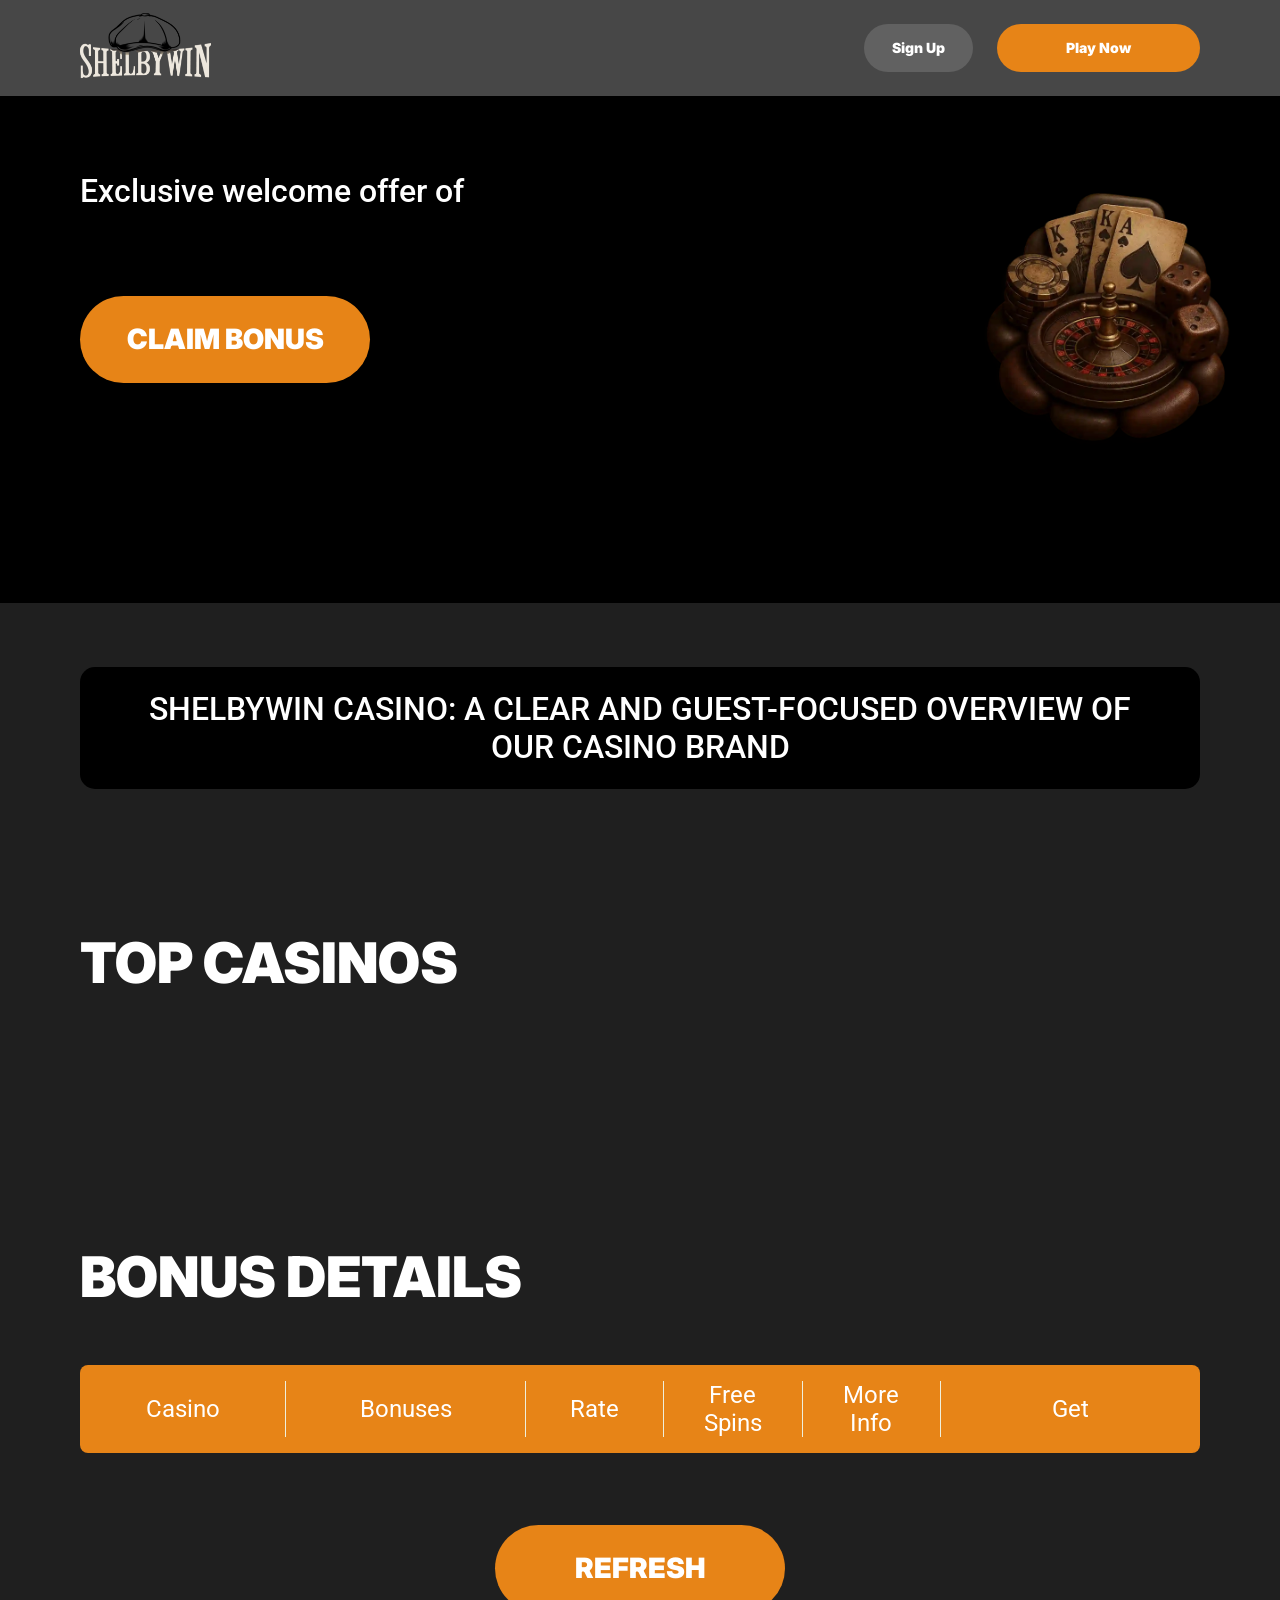
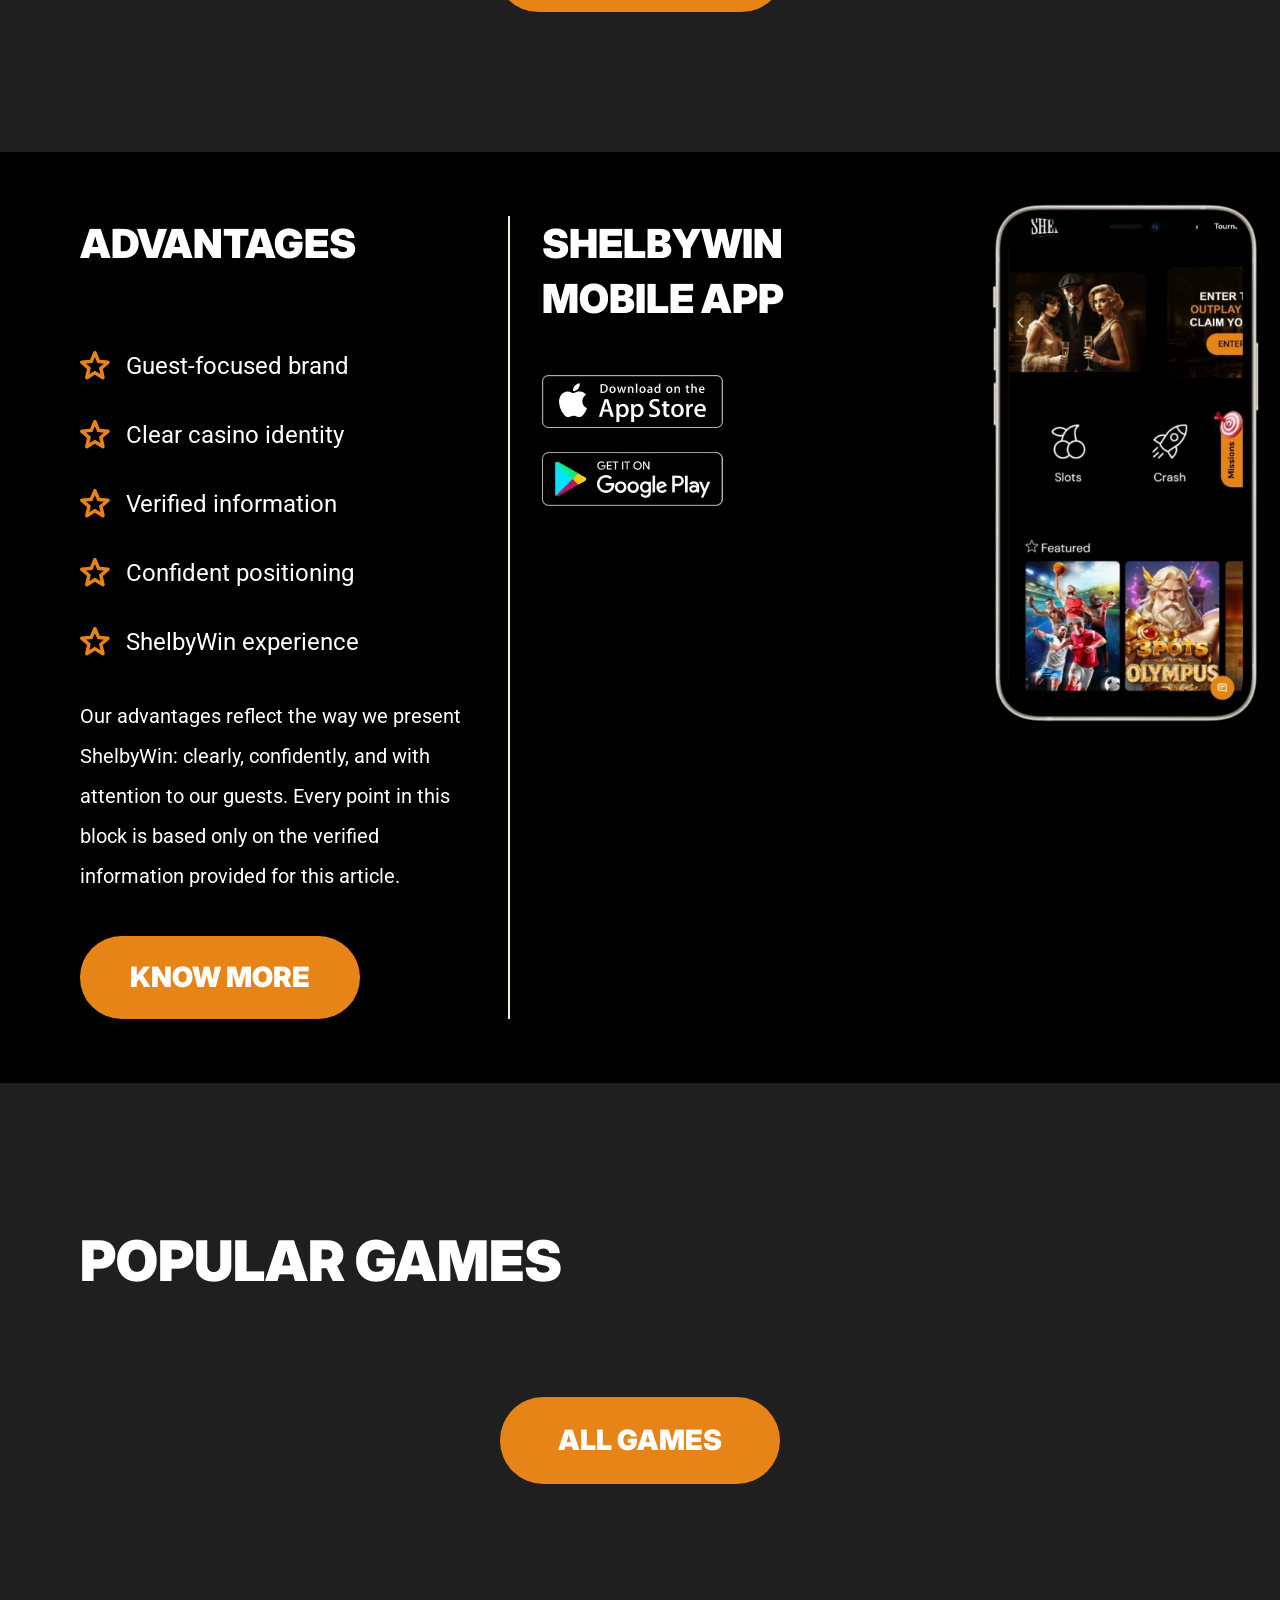
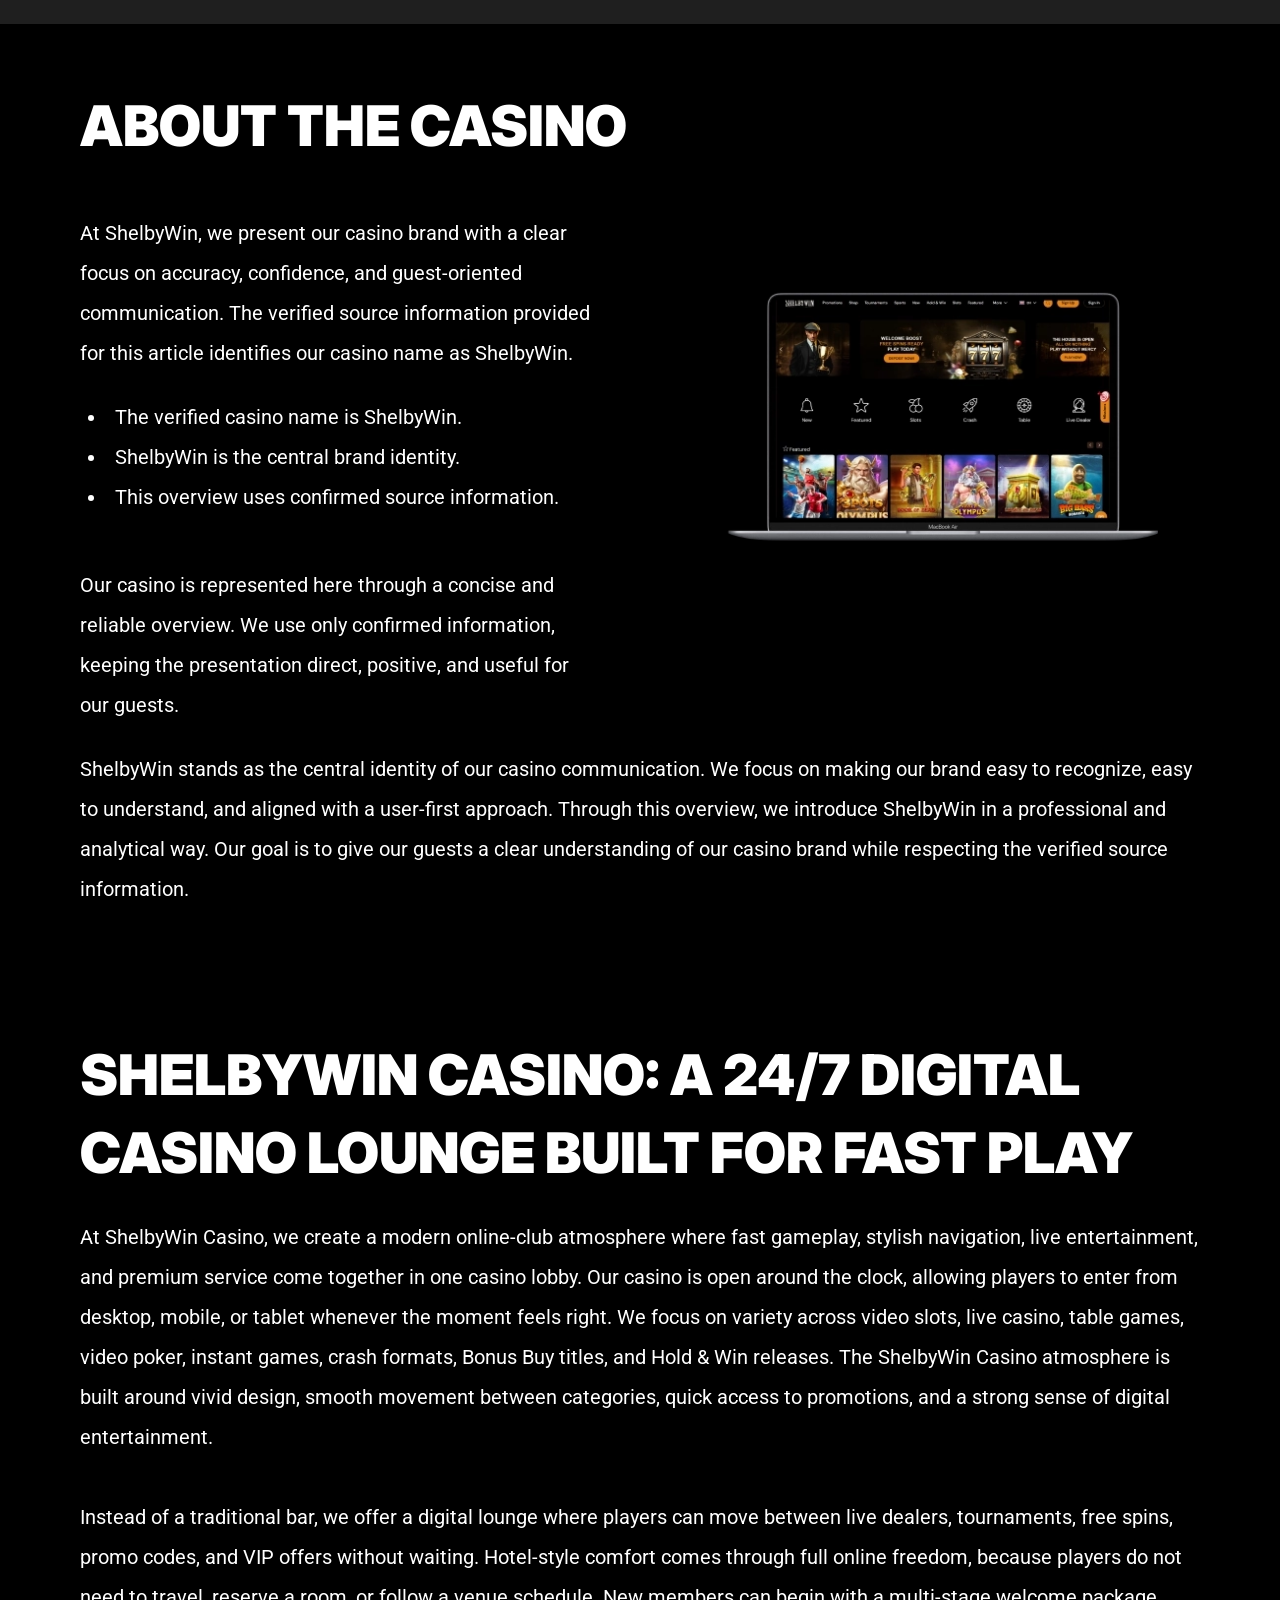
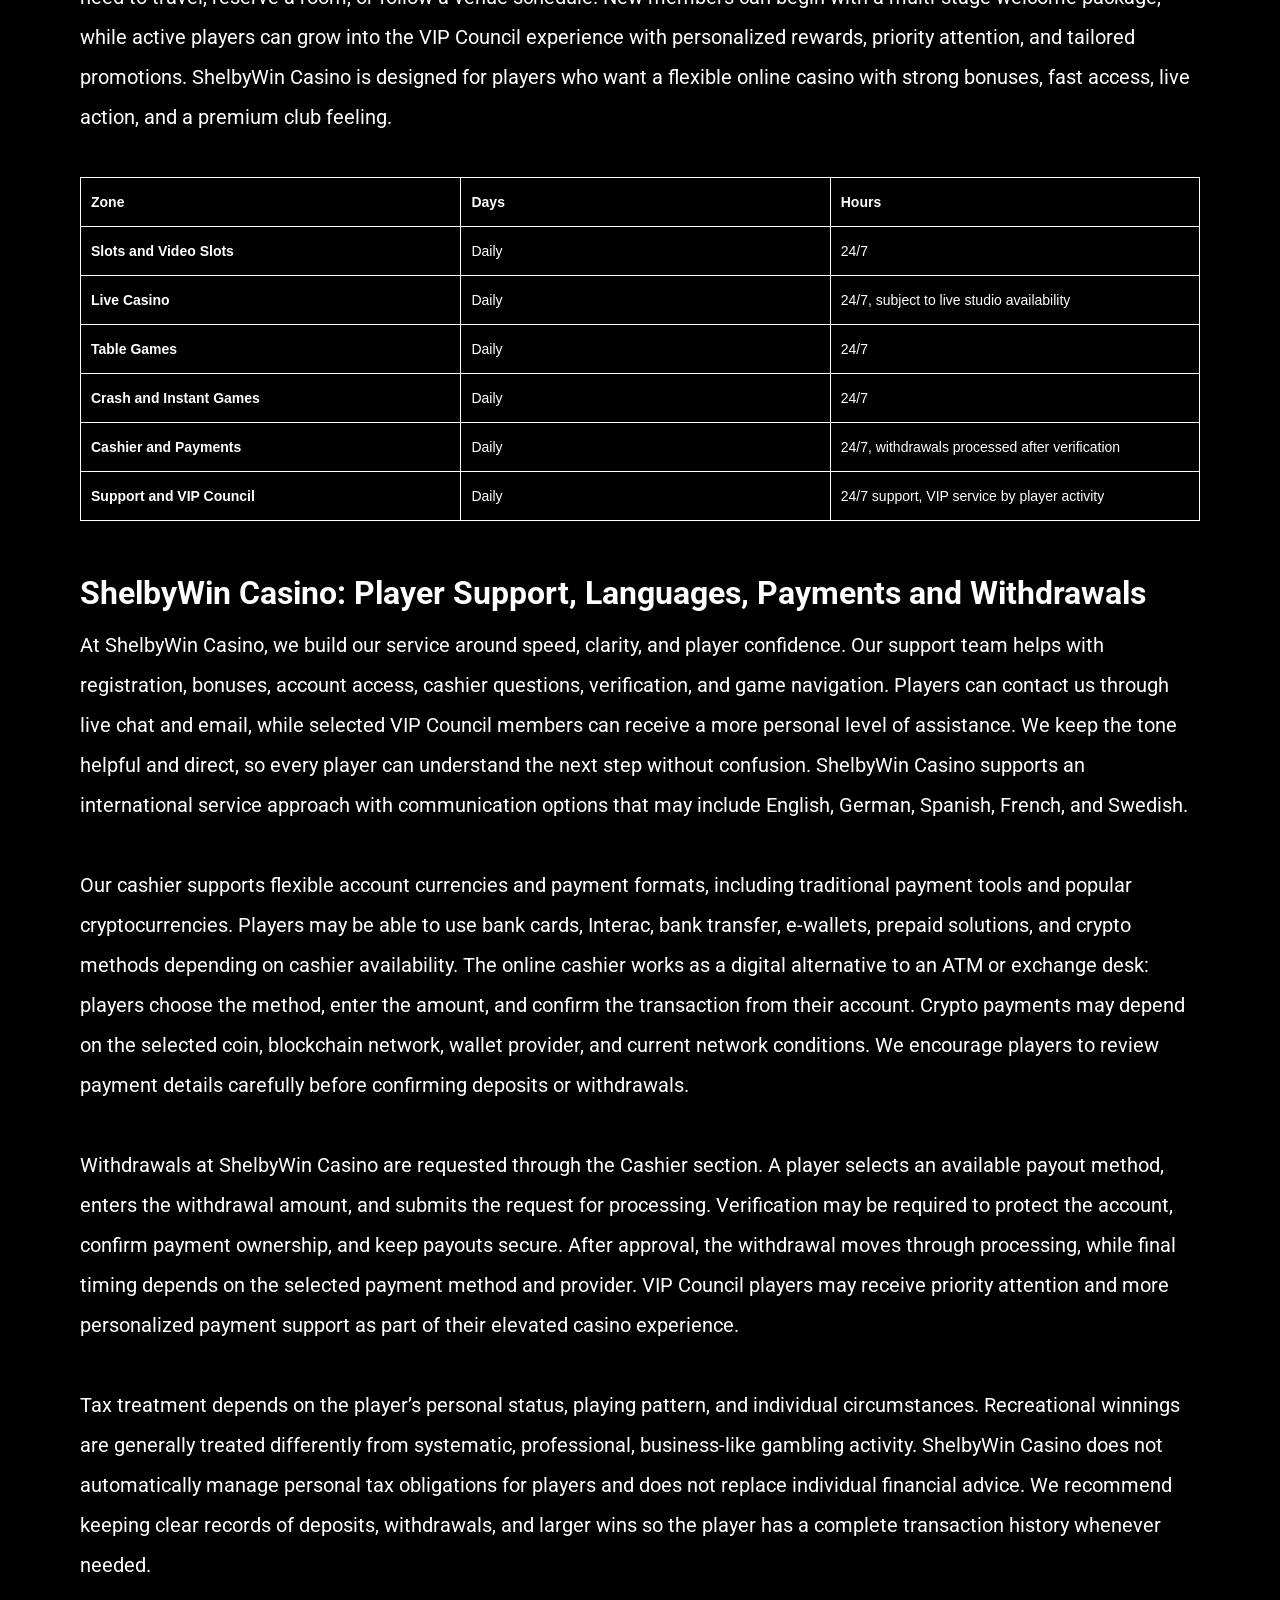
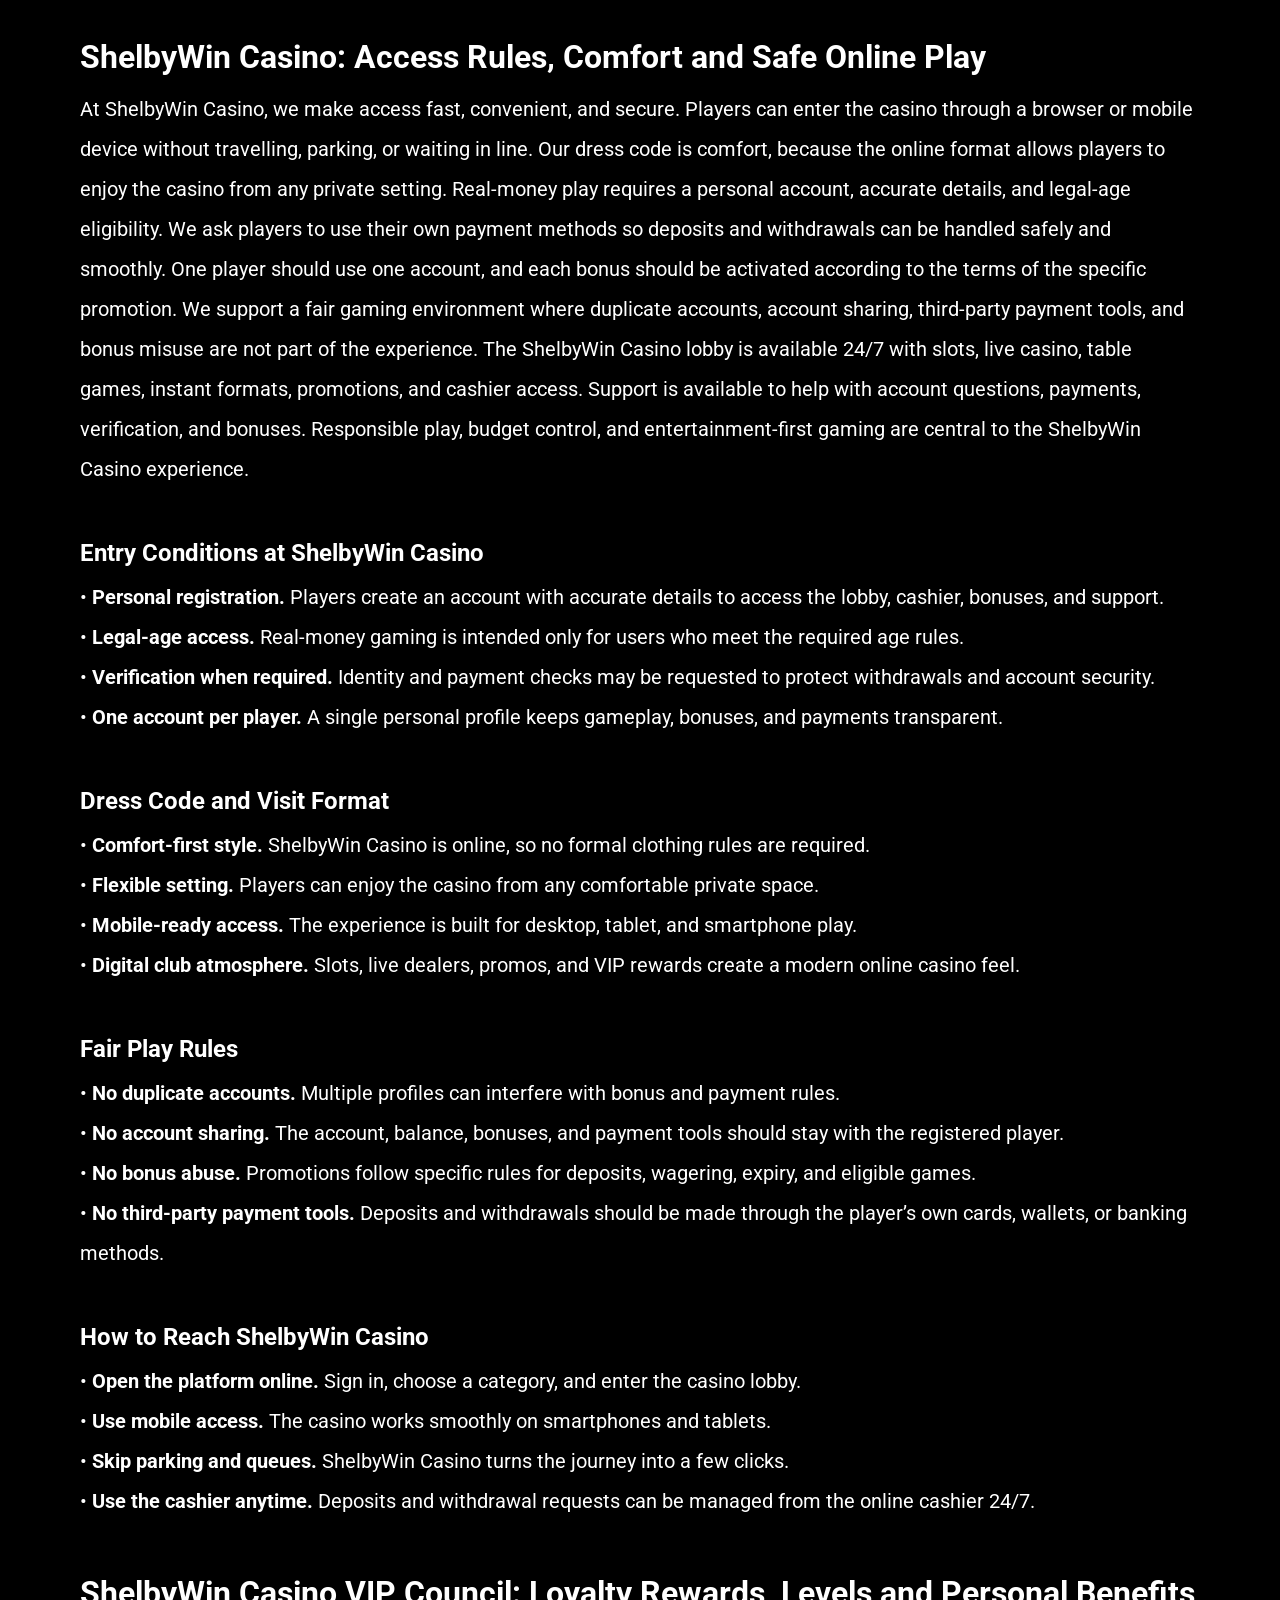
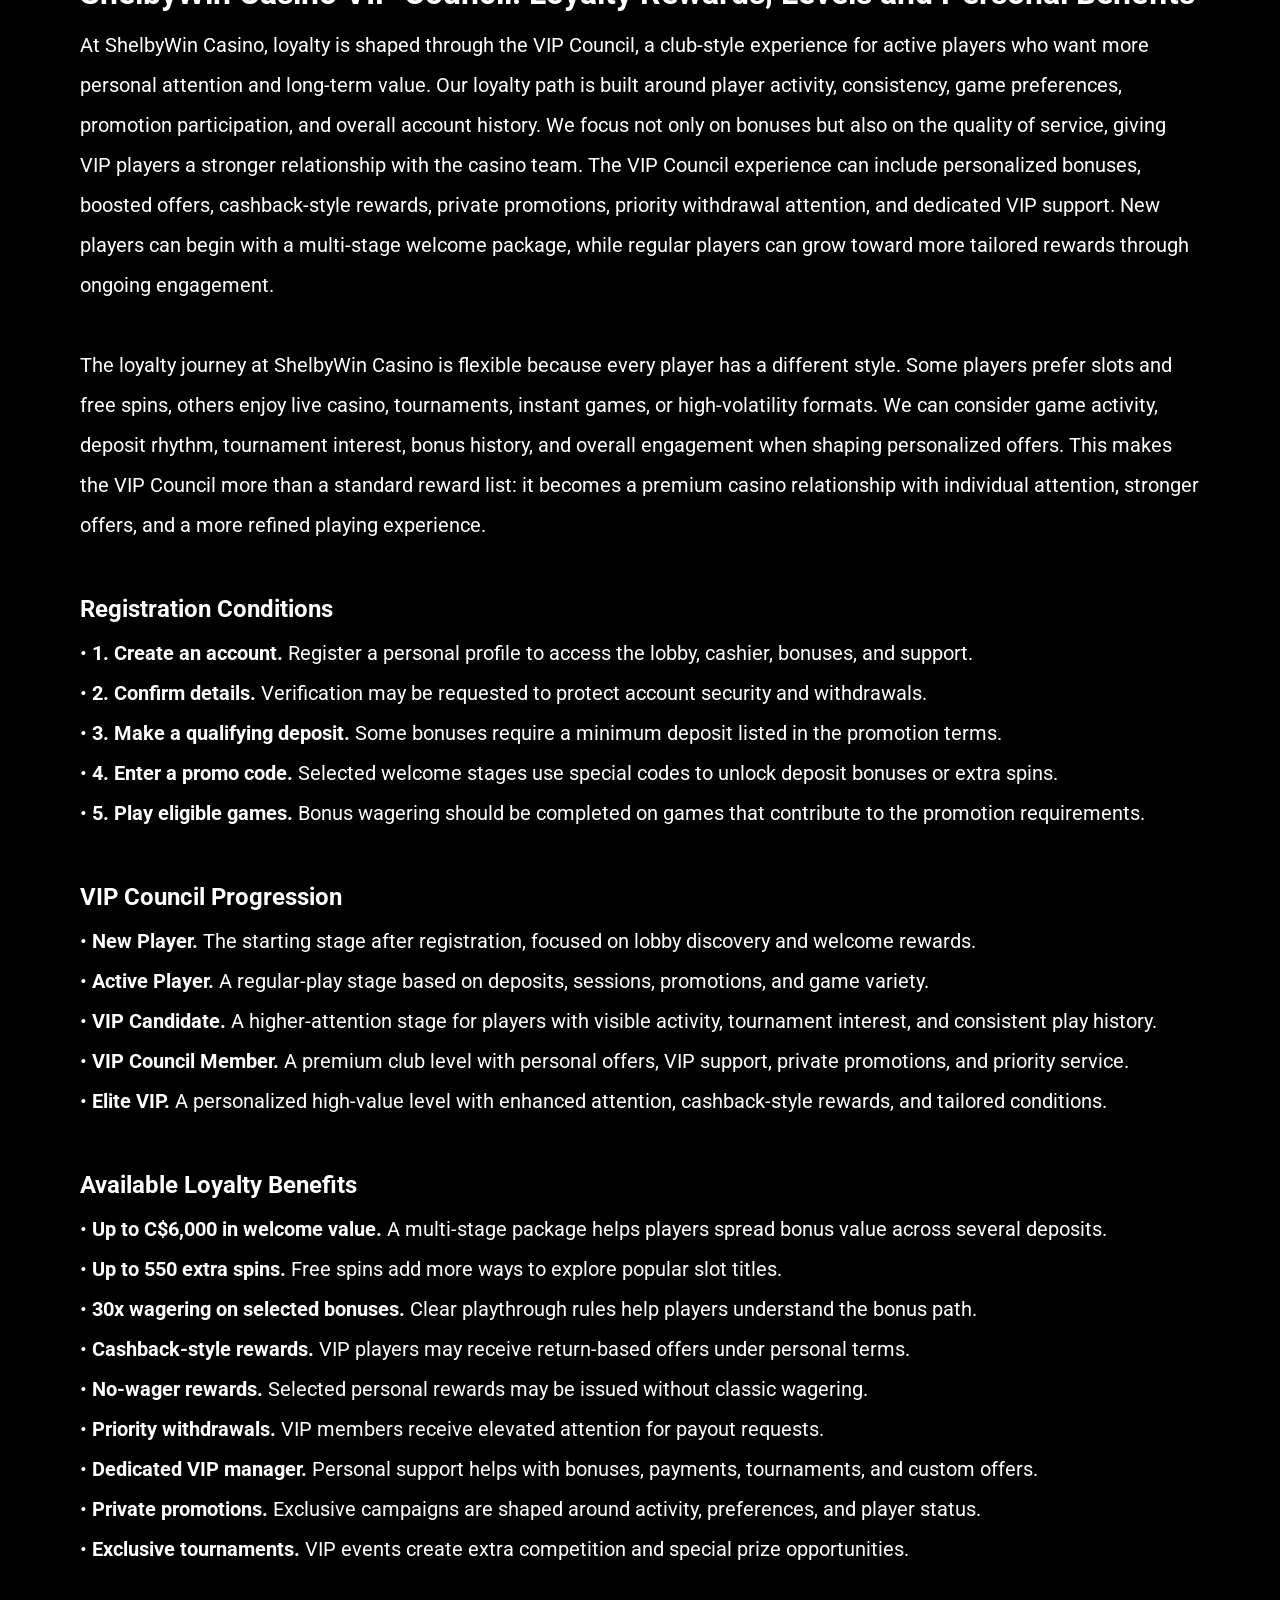
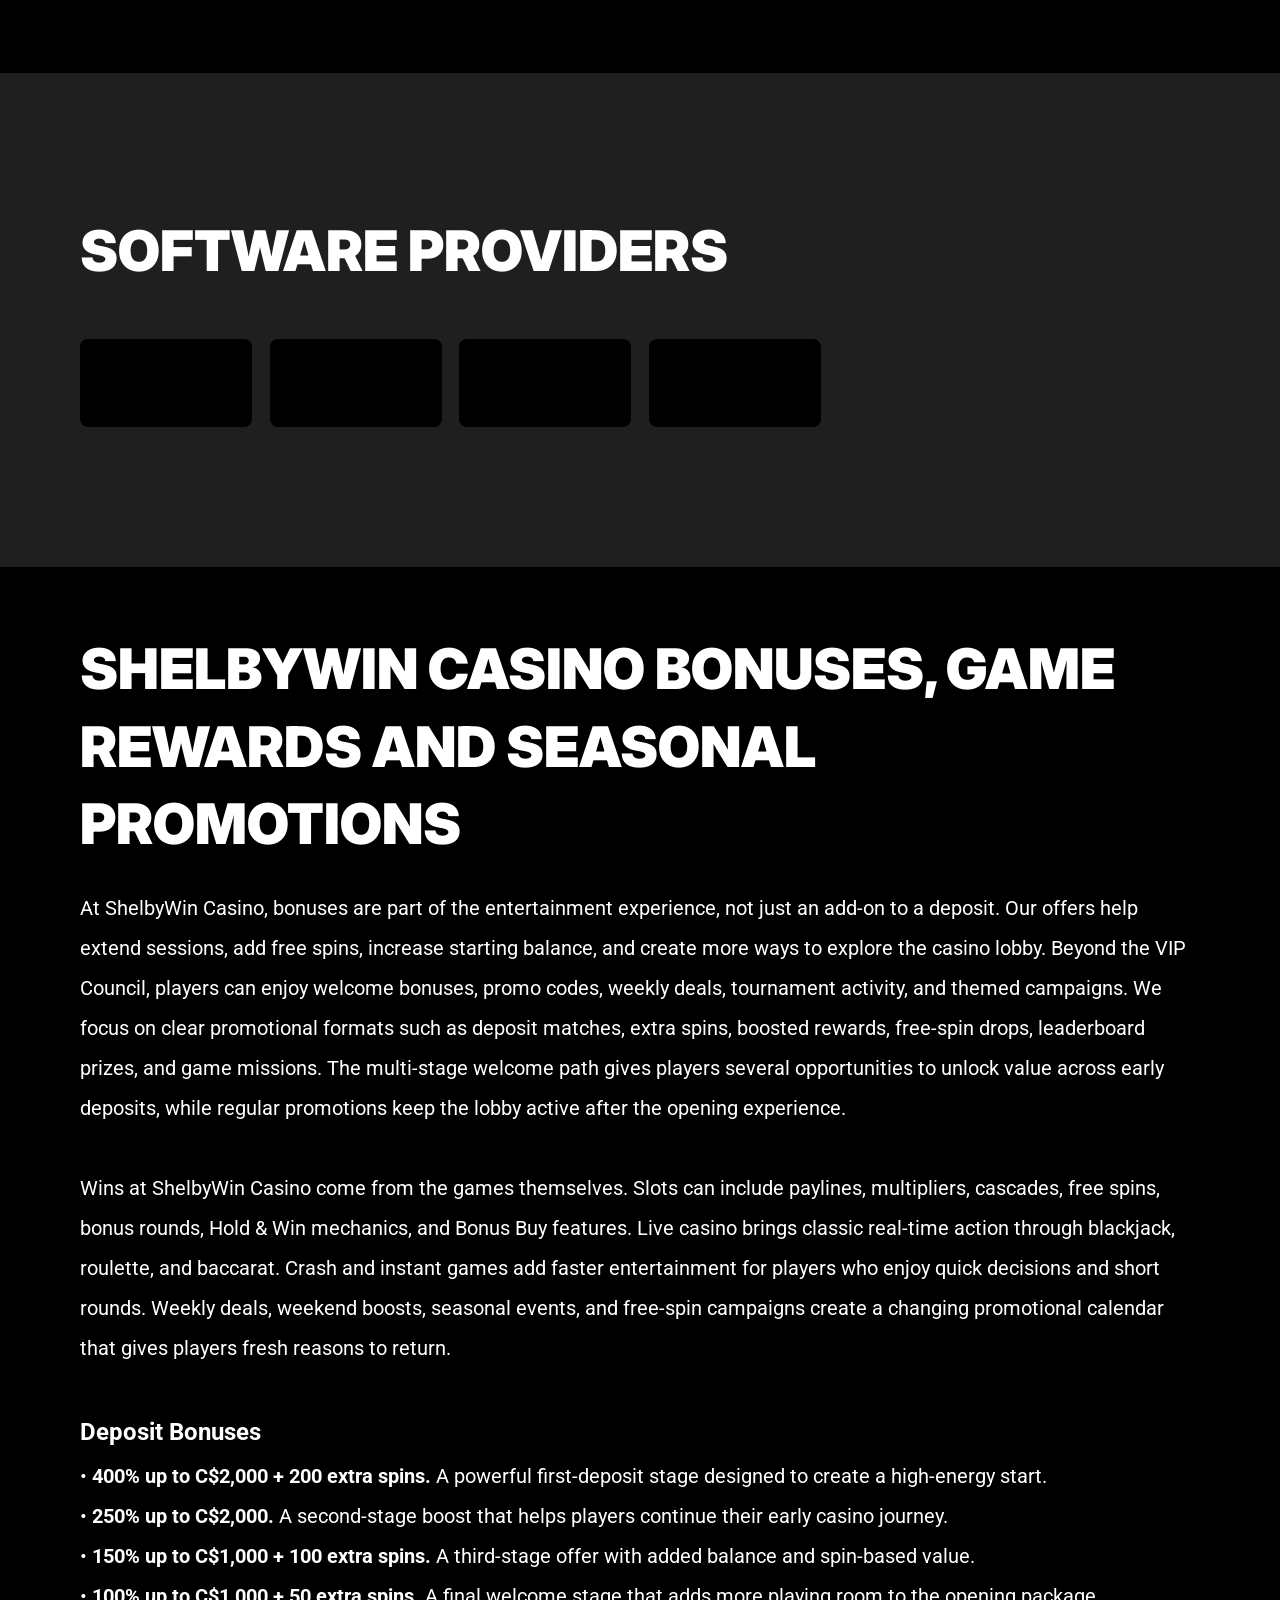
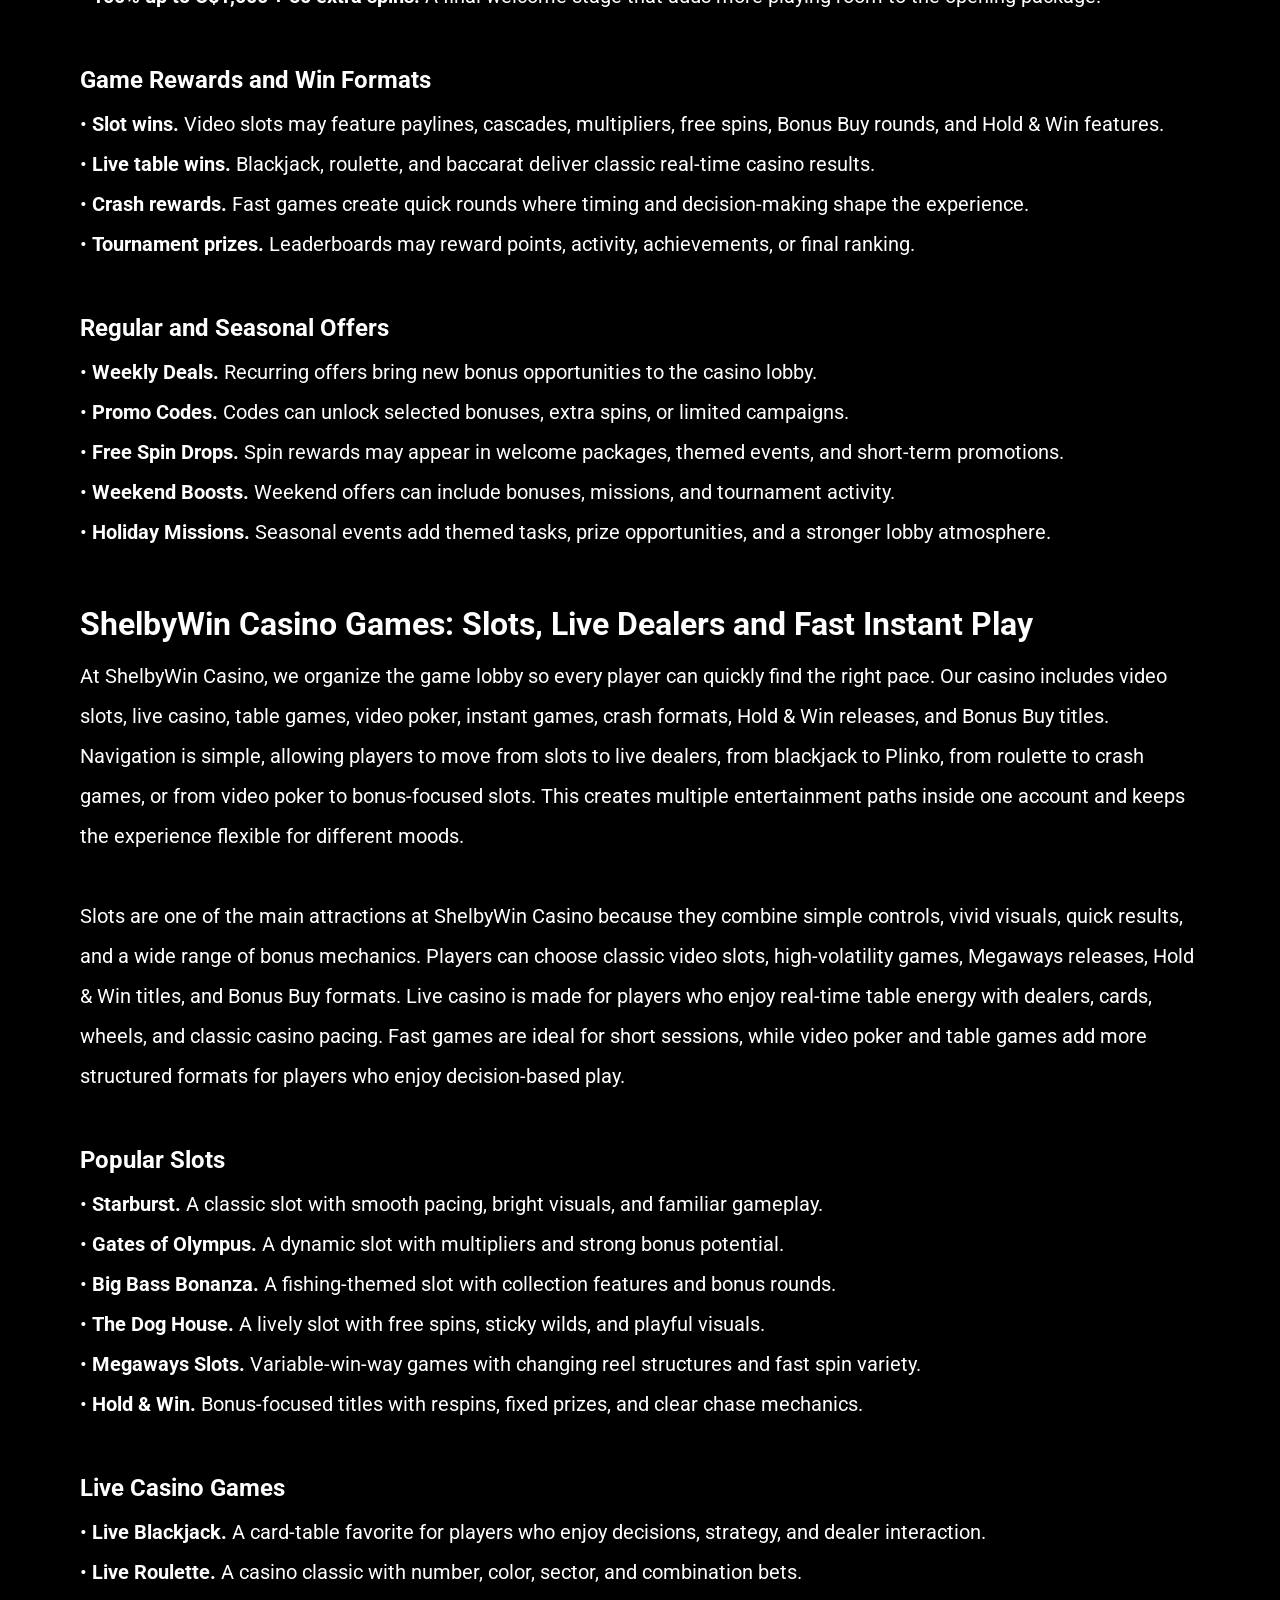
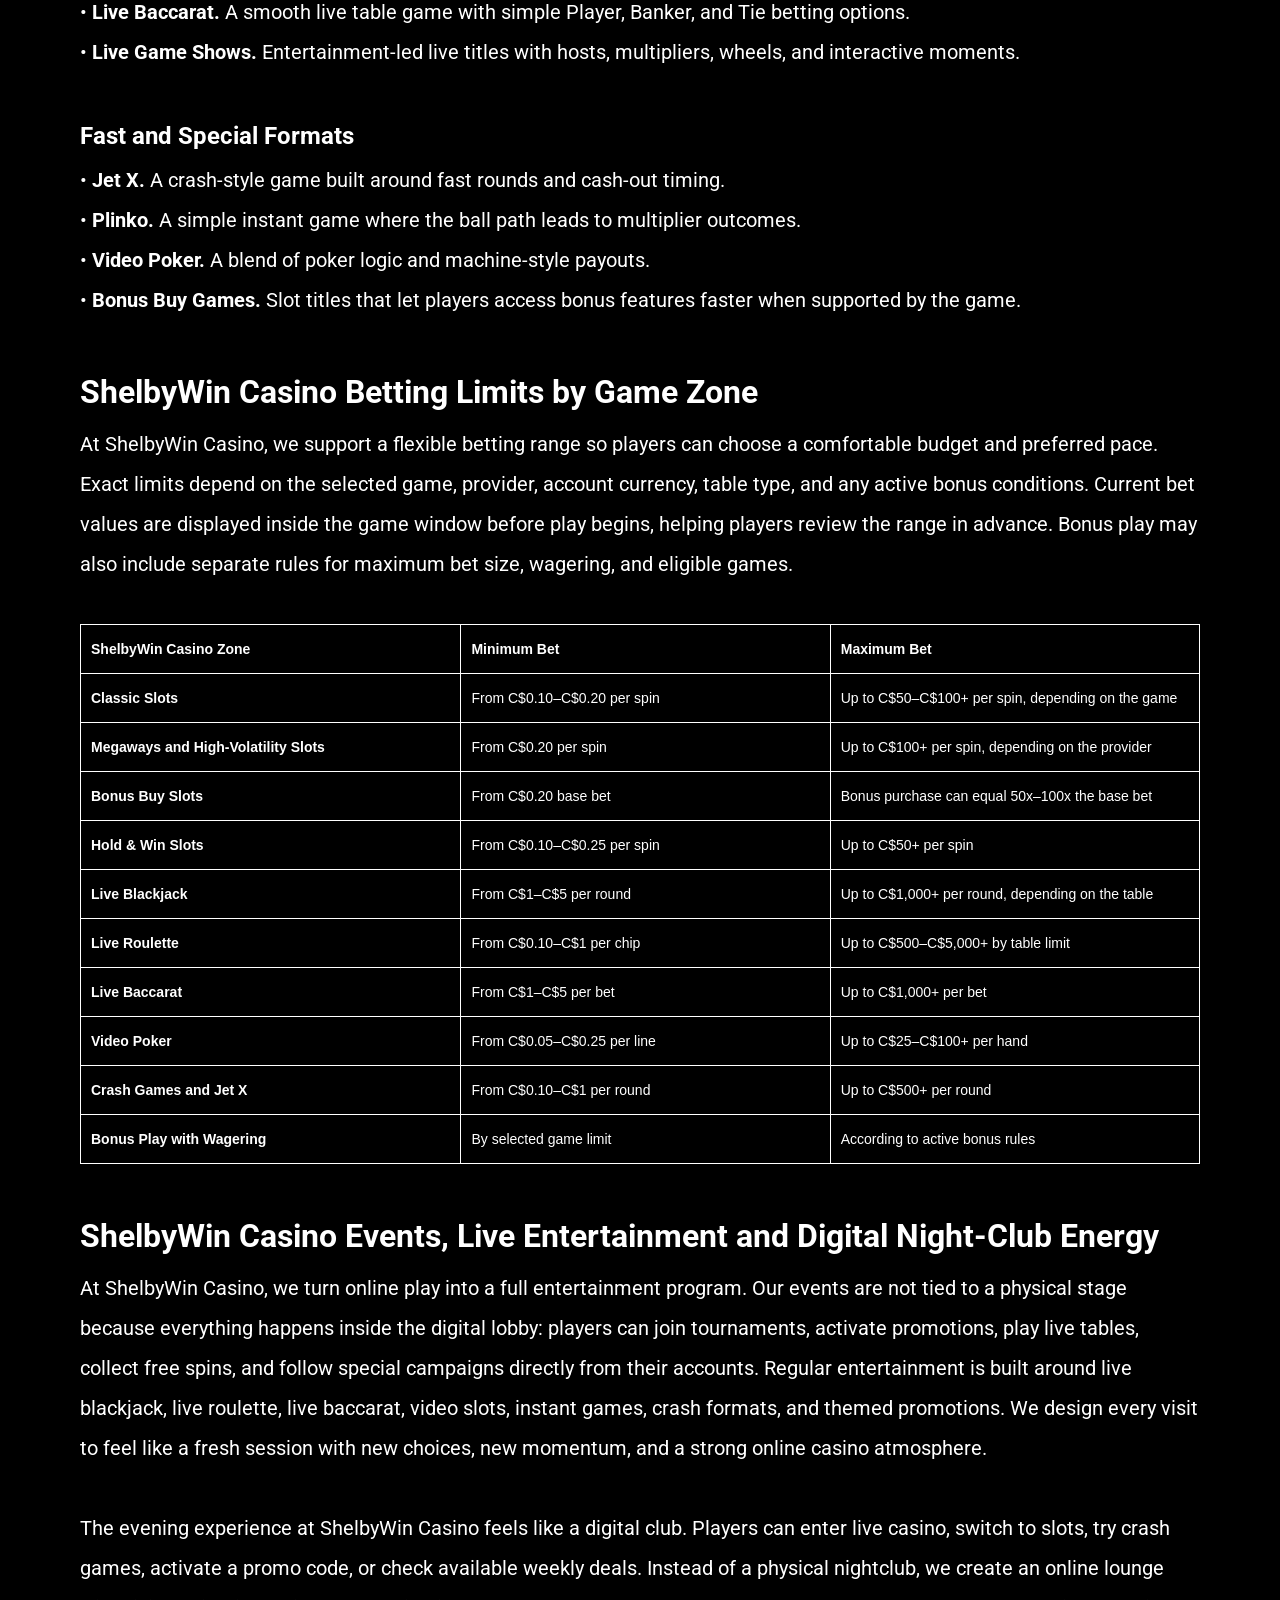
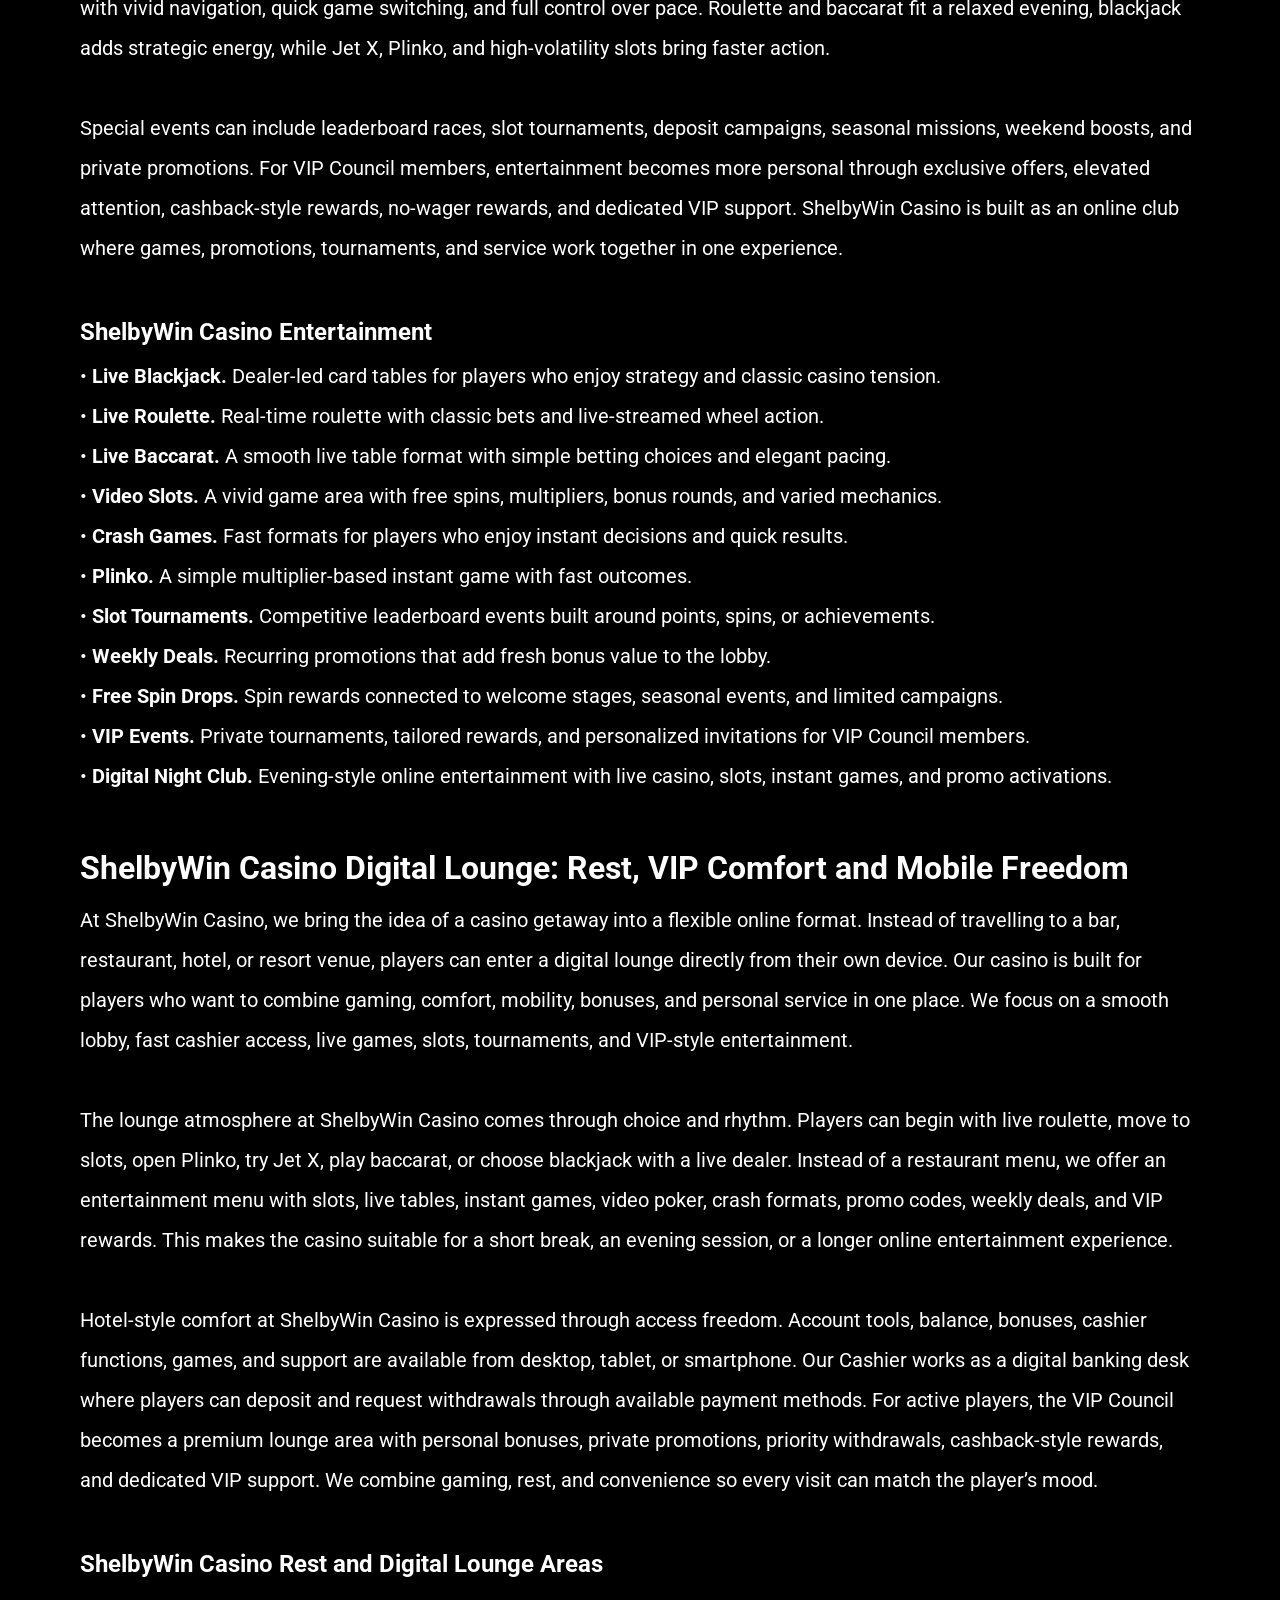
==== index.html @ ceb019b2 "Site update" ====
<!DOCTYPE html>
<html lang="en-UK">

<head>
    <meta charset="utf-8">

    <script src="./index.js"></script>

    <link rel="manifest" href="./manifest.json">

    <link rel="preconnect" href="https://fonts.googleapis.com" />
    <link rel="preconnect" href="https://fonts.gstatic.com" crossorigin />

    <!-- Google Fonts -->
    <link
            href="https://fonts.googleapis.com/css2?family=Inter:wght@300;400;500;600;700&display=swap"
            rel="stylesheet"
    />
    <!-- Google Fonts -->

    <!-- Google Fonts -->
    <link
            href="https://fonts.googleapis.com/css2?family=Roboto:wght@300;400;500;600;700&display=swap"
            rel="stylesheet"
    />

    <meta name="viewport" content="width=device-width, initial-scale=1, minimum-scale=1, maximum-scale=2">
    <link rel="preload" as="image" href="_assets/images/1778831863-logo-1.svg" fetchpriority="high">
    <link rel="stylesheet" href="./normalize.css">
    <link rel="stylesheet" href="./index.css">
    <meta name="theme-color" content="">
    <title>ShelbyWin Casino Brand Overview</title>
    <meta name="description"
          content="Explore ShelbyWin through a clear, guest-focused casino overview built only on verified information provided for this article.">
    <link rel="canonical" href="https://shelbywin-online.com">
    <meta property="og:title" content="ShelbyWin Casino Brand Overview">
    <meta property="og:description"
          content="Explore ShelbyWin through a clear, guest-focused casino overview built only on verified information provided for this article.">
    <meta property="og:url" content="https://shelbywin-online.com">
    <meta property="og:site_name" content="ShelbyWin Casino Brand Overview">
    <meta property="og:locale" content="en-UK">
    <meta property="og:image" content="_assets/images/1778831945-main.webp">
    <meta property="og:image:width" content="1200">
    <meta property="og:image:height" content="630">
    <meta property="og:type" content="website">
    <meta name="twitter:card" content="summary_large_image">
    <meta name="twitter:site" content="shelbywin-online.com">
    <meta name="twitter:title" content="ShelbyWin Casino Brand Overview">
    <meta name="twitter:description"
          content="Explore ShelbyWin through a clear, guest-focused casino overview built only on verified information provided for this article.">
    <meta name="twitter:image" content="_assets/images/1778831945-main.webp">
    <meta name="twitter:image:width" content="1200">
    <meta name="twitter:image:height" content="630">
    <link rel="icon" href="_assets/images/1778831952-favicon.svg" type="image/x-icon" sizes="16x16">
    <meta name="language" content="en-UK">

    <link rel="apple-touch-icon" href="_assets/images/1778831774-favicon.svg" sizes="96x96">
    <link rel="icon" href="_assets/images/1778831774-favicon.svg" type="image/webp" sizes="192x192">

    <link rel="preload" href="_assets/images/1778831982-main.webp" as="image" fetchpriority="high">

    <link rel="alternate" hreflang="x-default" href="https://shelbywin-online.com" />
    <link rel="alternate" hreflang="en" href="https://shelbywin-online.com" />
</head>

<body>
<svg
        style="display: none"
        xmlns="http://www.w3.org/2000/svg"
        width="1em"
        height="1em"
        viewBox="0 0 256 256"
>
    <symbol id="minus-icon" viewBox="0 0 256 256">
        <path
                fill="#616161"
                d="M228 128a12 12 0 0 1-12 12H40a12 12 0 0 1 0-24h176a12 12 0 0 1 12 12"
        />
    </symbol>
</svg>

<svg
        style="display: none"
        xmlns="http://www.w3.org/2000/svg"
        width="1em"
        height="1em"
        viewBox="0 0 32 32"
>
    <symbol id="globe-icon" viewBox="0 0 32 32">
        <path
                fill="#E78417"
                d="M32.032 16c0-8.501-6.677-15.472-15.072-15.969-0.173-0.019-0.346-0.032-0.523-0.032-0.052 0-0.104 0.005-0.156 0.007-0.093-0.002-0.186-0.007-0.281-0.007-8.84 0-16.032 7.178-16.032 16.001s7.192 16.001 16.032 16.001c0.094 0 0.188-0.006 0.281-0.008 0.052 0.002 0.104 0.008 0.156 0.008 0.176 0 0.349-0.012 0.523-0.032 8.395-0.497 15.072-7.468 15.072-15.969zM29.049 21.151c-0.551-0.16-1.935-0.507-4.377-0.794 0.202-1.381 0.313-2.84 0.313-4.357 0-1.196-0.069-2.354-0.197-3.469 3.094-0.37 4.45-0.835 4.54-0.867l-0.372-1.050c0.695 1.659 1.080 3.478 1.080 5.386 0 1.818-0.352 3.555-0.987 5.151zM8.921 16c0-1.119 0.074-2.212 0.21-3.263 1.621 0.127 3.561 0.222 5.839 0.243v6.939c-2.219 0.021-4.114 0.111-5.709 0.234-0.22-1.319-0.34-2.715-0.34-4.154zM16.967 2.132c2.452 0.711 4.552 4.115 5.492 8.628-1.512 0.12-3.332 0.209-5.492 0.229v-8.857zM14.971 2.156v8.832c-2.136-0.021-3.965-0.109-5.502-0.226 0.96-4.457 3.076-7.836 5.502-8.606zM14.971 21.913l0 7.929c-2.263-0.718-4.256-3.705-5.293-7.719 1.492-0.11 3.253-0.189 5.292-0.21zM16.967 29.868l-0-7.955c2.061 0.020 3.814 0.102 5.288 0.217-1.019 4.067-3 7.076-5.288 7.738zM16.967 19.92l0-6.939c2.291-0.021 4.218-0.118 5.818-0.25 0.131 1.053 0.203 2.147 0.203 3.268 0 1.442-0.116 2.84-0.329 4.16-1.575-0.128-3.462-0.219-5.692-0.24zM28.588 9.81c-0.302 0.094-1.564 0.453-4.094 0.751-0.564-2.998-1.584-5.561-2.91-7.412 3.048 1.325 5.535 3.697 7.005 6.661zM11.213 2.831c-1.632 1.873-2.963 4.568-3.691 7.754-2.265-0.245-3.623-0.534-4.166-0.665 1.585-3.27 4.407-5.836 7.856-7.088zM2.614 11.787c0.385 0.104 1.841 0.467 4.549 0.766-0.155 1.107-0.24 2.26-0.24 3.447 0 1.509 0.136 2.96 0.383 4.334-2.325 0.251-3.755 0.552-4.396 0.706-0.607-1.566-0.944-3.264-0.944-5.041 0-1.467 0.228-2.883 0.649-4.213zM3.784 22.886c0.727-0.154 2.029-0.39 3.956-0.591 0.759 2.803 1.993 5.175 3.473 6.874-3.16-1.148-5.79-3.398-7.429-6.282v0zM21.583 28.849c1.195-1.665 2.14-3.907 2.728-6.525 1.982 0.227 3.226 0.494 3.853 0.652-1.5 2.596-3.808 4.669-6.581 5.873z">
        </path>
    </symbol>
</svg>

<svg width="32" height="31" viewBox="0 0 32 31" fill="none" xmlns="http://www.w3.org/2000/svg">
    <symbol id="star-icon" viewBox="0 0 32 31">
        <path d="M10.0431 24.5932L15.8898 21.0667L21.7365 24.6396L20.2052 17.9577L25.3559 13.5031L18.5811 12.8999L15.8898 6.58913L13.1985 12.8535L6.42371 13.4567L11.5744 17.9577L10.0431 24.5932ZM15.8898 25.4285L8.187 30.0687C7.84672 30.2853 7.49096 30.3781 7.11975 30.3471C6.74853 30.3162 6.42371 30.1925 6.1453 29.9759C5.86688 29.7594 5.65034 29.489 5.49566 29.1648C5.34099 28.8406 5.31005 28.4768 5.40286 28.0734L7.44456 19.3034L0.623417 13.4103C0.314068 13.1319 0.121034 12.8145 0.0443157 12.4581C-0.0324028 12.1017 -0.00951111 11.754 0.112991 11.415C0.235493 11.0759 0.421103 10.7975 0.669819 10.5797C0.918536 10.362 1.25882 10.2227 1.69067 10.1621L10.6927 9.37327L14.1729 1.11366C14.3276 0.742438 14.5676 0.464023 14.8931 0.278414C15.2185 0.0928044 15.5507 0 15.8898 0C16.2288 0 16.5611 0.0928044 16.8865 0.278414C17.2119 0.464023 17.452 0.742438 17.6067 1.11366L21.0869 9.37327L30.0889 10.1621C30.522 10.224 30.8623 10.3632 31.1098 10.5797C31.3572 10.7963 31.5428 11.0747 31.6666 11.415C31.7903 11.7553 31.8138 12.1036 31.7371 12.46C31.6604 12.8163 31.4667 13.1331 31.1562 13.4103L24.335 19.3034L26.3767 28.0734C26.4695 28.4756 26.4386 28.8394 26.2839 29.1648C26.1292 29.4902 25.9127 29.7606 25.6343 29.9759C25.3559 30.1912 25.0311 30.315 24.6598 30.3471C24.2886 30.3793 23.9329 30.2865 23.5926 30.0687L15.8898 25.4285Z" fill="#E78417"/>
    </symbol>
</svg>

<svg
        xmlns="http://www.w3.org/2000/svg"
        width="1em"
        height="1em"
        viewBox="0 0 256 256"
>
    <symbol id="plus-icon" viewBox="0 0 256 256">
        <path
                fill="#616161"
                d="M228 128a12 12 0 0 1-12 12h-76v76a12 12 0 0 1-24 0v-76H40a12 12 0 0 1 0-24h76V40a12 12 0 0 1 24 0v76h76a12 12 0 0 1 12 12"
        />
    </symbol>
</svg>

<svg
        width="33"
        height="32"
        viewBox="0 0 33 32"
        fill="none"
        xmlns="http://www.w3.org/2000/svg"
>
    <symbol id="play-icon" viewBox="0 0 33 32">
        <path
                d="M16.8334 0.0786133C7.9606 0.0786133 0.767578 7.20678 0.767578 15.9998C0.767578 24.7929 7.9606 31.921 16.8334 31.921C25.7061 31.921 32.8992 24.7929 32.8992 15.9998C32.8992 7.20678 25.7061 0.0786133 16.8334 0.0786133ZM22.3861 16.8438L14.3532 21.8192C14.1907 21.9197 14.0059 21.9703 13.821 21.9703C13.6536 21.9703 13.4859 21.929 13.3342 21.8454C13.015 21.67 12.8169 21.3372 12.8169 20.9752V11.0244C12.8169 10.6625 13.015 10.3296 13.3342 10.1543C13.6533 9.97788 14.0436 9.98857 14.3532 10.1805L22.3861 15.1559C22.6796 15.3381 22.858 15.6568 22.858 15.9998C22.858 16.3428 22.6796 16.6616 22.3861 16.8438Z"
                fill="#E78417"
        />
    </symbol>
</svg>

<svg
        width="20"
        height="20"
        viewBox="0 0 20 20"
        fill="none"
        xmlns="http://www.w3.org/2000/svg"
>
    <symbol id="information-outline" viewBox="0 0 20 20">
        <path
                d="M9 7H11V5H9V7ZM10 18C5.59 18 2 14.41 2 10C2 5.59 5.59 2 10 2C14.41 2 18 5.59 18 10C18 14.41 14.41 18 10 18ZM10 0C8.68678 0 7.38642 0.258658 6.17317 0.761205C4.95991 1.26375 3.85752 2.00035 2.92893 2.92893C1.05357 4.8043 0 7.34784 0 10C0 12.6522 1.05357 15.1957 2.92893 17.0711C3.85752 17.9997 4.95991 18.7362 6.17317 19.2388C7.38642 19.7413 8.68678 20 10 20C12.6522 20 15.1957 18.9464 17.0711 17.0711C18.9464 15.1957 20 12.6522 20 10C20 8.68678 19.7413 7.38642 19.2388 6.17317C18.7362 4.95991 17.9997 3.85752 17.0711 2.92893C16.1425 2.00035 15.0401 1.26375 13.8268 0.761205C12.6136 0.258658 11.3132 0 10 0ZM9 15H11V9H9V15Z"
                fill="#ffffff"
        />
    </symbol>
</svg>

<div class="wrapper">
    <header class="header" id="top">
        <div class="headerBlock">
            <div class="headerLogoContainer"><a href="https://shelbywin-online.com" aria-label="Main page"><img class="header__logo logo"
                                                                                                     src="_assets/images/1778831863-logo-1.svg" alt="ShelbyWin Logo" /></a></div>
            <ul class="nav__list">
                <li class="nav__item"><a class="nav__link" target="_blank" href="casino.html?id=example-offer-id"
                                         aria-label="Sign Up" id="navSignUp"> Sign Up </a></li>
                <li class="nav__item nav__itemLarge"><a class="nav__link nav__linkLarge" target="_blank"
                                                        href="casino.html?id=example-offer-id" aria-label="Play Now" id="navPlayNow"> Play Now </a>
                </li>
            </ul>
        </div>
    </header>
    <main class="main">
        <section class="heroContainer">
            <div class="hero">
                <div class="heroBlock block">
                    <div class="heroGroup">
                        <div class="heroTextGroup">
                            <p class="heroText heroTextDesktop">Exclusive welcome offer of</p>
                            <p class="heroText heroTextMobile">Exclusive welcome bonus of</p>
                            <p class="heroText heroTextBonus" id="bonusText"></p>
                        </div><a target="_blank" class="heroLink" id="bonusLink" href="/" aria-label="Play game"><span
                            class="heroButton btn btn--large">Claim Bonus</span></a>
                    </div>
                </div>
            </div>
            <div class="heroUnder">
                <h1 class="heroText heroMainTitle">ShelbyWin Casino: A Clear and Guest-Focused Overview of Our Casino Brand</h1>
            </div>
        </section>
        <div class="bonusesCircleContainer">
            <section class="topCasino">
                <div class="container">
                    <div class="topCasinoBlock block">
                        <h2 class="topCasinoTitle title"><span>Top Casinos <span id="countryName"></span></span>
                        </h2>
                        <div class="topCasinoGroup" id="casinoCardContainer">
                            <!-- Casino cards will be dynamically inserted here --></div><button
                            class="topCasinoButton btn btn--large" id="showMoreButton"> All Casino </button>
                    </div>
                </div>
            </section>
            <section class="bonusDetails" id="bonuses">
                <div class="container">
                    <div class="bonusDetailsBlock block">
                        <h2 class="bonusDetailsTitle title"><span>Bonus Details</span></h2>
                        <div class="bonusDetailsGroup">
                            <div class="bonusTable">
                                <div class="bogradientContainer">
                                    <div class="bonusTableRow bonusTableHeader">
                                        <div class="bonusTableHead">
                                            <p class="bonusHeaderText bonusHeaderCasino">Casino</p>
                                        </div>
                                        <div class="bonusTableHead">
                                            <p class="bonusHeaderText bonusDetailsWelcome">Bonuses</p>
                                        </div>
                                        <div class="bonusTableHead">
                                            <p class="bonusHeaderText">Rate</p>
                                        </div>
                                        <div class="bonusTableHead">
                                            <p class="bonusHeaderText bonusHeaderTextSpins">Free Spins</p>
                                        </div>
                                        <div class="bonusTableHead">
                                            <p class="bonusHeaderText">More Info</p>
                                        </div>
                                        <div class="bonusTableHead">
                                            <p class="bonusHeaderText bonusClaimBonus">Get</p>
                                        </div>
                                    </div>
                                </div><!-- Bonus rows will be dynamically inserted here -->
                                <div id="bonusTableRows"></div>
                            </div>
                        </div><button class="bonusDetailsButton btn btn--large" id="refreshButton"> Refresh
                    </button>
                    </div>
                </div>
            </section>
        </div>
        <div class="advantagesCircleContainer">
            <section class="advantages">
                <div class="container">
                    <div class="advantagesBlock block">
                        <div class="advantagesDescription">
                            <h2 class="advantagesTitle title">Advantages</h2>
                            <ul class="advantagesList">
                                <li class="providersGroup"></li>
                                <li class="advantagesItem">
                                    <svg class="advantagesStar" width="30" height="29">
                                        <use href="#star-icon"></use>
                                    </svg>
                                    <p class="advantagesText">Guest-focused brand</p>
                                </li>
                                <li class="advantagesItem">
                                    <svg class="advantagesStar" width="30" height="29">
                                        <use href="#star-icon"></use>
                                    </svg>
                                    <p class="advantagesText">Clear casino identity</p>
                                </li>
                                <li class="advantagesItem">
                                    <svg class="advantagesStar" width="30" height="29">
                                        <use href="#star-icon"></use>
                                    </svg>
                                    <p class="advantagesText">Verified information</p>
                                </li>
                                <li class="advantagesItem">
                                    <svg class="advantagesStar" width="30" height="29">
                                        <use href="#star-icon"></use>
                                    </svg>
                                    <p class="advantagesText">Confident positioning</p>
                                </li>
                                <li class="advantagesItem">
                                    <svg class="advantagesStar" width="30" height="29">
                                        <use href="#star-icon"></use>
                                    </svg>
                                    <p class="advantagesText">ShelbyWin experience</p>
                                </li>
                                <li class="providersGroup">Our advantages reflect the way we present ShelbyWin: clearly, confidently, and with attention to our guests. Every point in this block is based only on the verified information provided for this article.</li>
                            </ul><a class="advantagesLink" id="advantagesLink" target="_blank" href="/" aria-label="Know more"><span
                                class="advantagesButton btn btn--large">Know more</span></a>
                        </div>
                        <div class="advantagesMobile">
                            <h2 class="advantagesTitle title advantagesAppTitle">ShelbyWin Mobile App</h2><img
                                class="advantagesMobilePhone" src="_assets/images/1778832045-mobile.webp" title="ShelbyWin  Mobile"
                                alt="ShelbyWin Mobile App" />
                            <div class="advantagesStoreGroup"><a href="/" id="appStoreLink" aria-label="Play game"
                                                                 target="_blank"><img class="advantagesStore" width="181" height="53"
                                                                                      src="./assets/images/advantages/app-store.webp" alt="iOs App " title="ShelbyWin Mobile App"/></a><a
                                    href="/" id="googlePlayLink" aria-label="Play game" target="_blank"><img
                                    class="advantagesStore" width="181" height="54"
                                    src="./assets/images/advantages/google-play.webp" alt="android App ShelbyWin Mobile App" title="ShelbyWin Mobile App" /></a>
                            </div>
                        </div>
                    </div>
                </div>
            </section>
            <section class="games" id="games">
                <div class="container">
                    <div class="gamesBlock block">
                        <h2 class="gamesTitle title"><span>Popular Games</span></h2>
                        <div class="gamesGroup" id="gamesContainer"><!-- Games will be dynamically inserted here -->
                        </div><a target="_blank" class="gamesLink" id="allGamesLink" href="/" aria-label="All Games"><span
                            class="gamesButton btn btn--large">All Games</span></a>
                    </div>
                </div>
            </section>
        </div>
        <div class="historyCircleContainer">
            <section class="history">
                <div class="container">
                    <div class="historyBlock block">
                        <h2 class="historyTitle title">About the Casino</h2>
                        <div class="historyGroup">
                            <div class="historyColumn">
                                <div class="historyText">
                                    <p class="historyDescription">At ShelbyWin, we present our casino brand with a clear focus on accuracy, confidence, and guest-oriented communication. The verified source information provided for this article identifies our casino name as ShelbyWin.</p>
                                    <ul class="historyList">
                                        <li class="historyItem">The verified casino name is ShelbyWin.</li>
                                        <li class="historyItem">ShelbyWin is the central brand identity.</li>
                                        <li class="historyItem">This overview uses confirmed source information.</li>
                                    </ul>
                                    <p class="historyDescription">Our casino is represented here through a concise and reliable overview. We use only confirmed information, keeping the presentation direct, positive, and useful for our guests.</p>
                                </div>
                            </div>
                            <div class="historyColumn"><img class="historyImage"
                                                            src="_assets/images/1778832105-desktop.webp" alt="ShelbyWin " title="ShelbyWin  Desktop"/></div>
                        </div>
                        <p class="historyDescription">ShelbyWin stands as the central identity of our casino communication. We focus on making our brand easy to recognize, easy to understand, and aligned with a user-first approach.

Through this overview, we introduce ShelbyWin in a professional and analytical way. Our goal is to give our guests a clear understanding of our casino brand while respecting the verified source information.</p>
                    </div>
                </div>
            </section>
        </div>
        <div class="historyCircleContainer">
            <section class="history">
                <div class="container">
                    <div class="historyBlock block">
                        <h2 class="historyTitle title">ShelbyWin Casino: A 24/7 Digital Casino Lounge Built for Fast Play</h2>
                        <div class="historyDescription"><p> At ShelbyWin Casino, we create a modern online-club atmosphere where fast gameplay, stylish navigation, live entertainment, and premium service come together in one casino lobby. Our casino is open around the clock, allowing players to enter from desktop, mobile, or tablet whenever the moment feels right. We focus on variety across video slots, live casino, table games, video poker, instant games, crash formats, Bonus Buy titles, and Hold & Win releases. The ShelbyWin Casino atmosphere is built around vivid design, smooth movement between categories, quick access to promotions, and a strong sense of digital entertainment. </p> <br> <p> Instead of a traditional bar, we offer a digital lounge where players can move between live dealers, tournaments, free spins, promo codes, and VIP offers without waiting. Hotel-style comfort comes through full online freedom, because players do not need to travel, reserve a room, or follow a venue schedule. New members can begin with a multi-stage welcome package, while active players can grow into the VIP Council experience with personalized rewards, priority attention, and tailored promotions. ShelbyWin Casino is designed for players who want a flexible online casino with strong bonuses, fast access, live action, and a premium club feeling. </p> <br> <div style="width:100%; max-width:100%; overflow:hidden;"> <table style="width:100%; max-width:100%; border-collapse:collapse; table-layout:fixed; font-family:Arial, sans-serif; font-size:clamp(9px, 2.2vw, 14px); color:#ffffff; background:transparent;"> <tr> <th style="width:34%; border:1px solid #ffffff; padding:clamp(5px, 1.5vw, 10px); text-align:left; vertical-align:top; color:#ffffff; background:transparent; word-break:break-word;">Zone</th> <th style="width:33%; border:1px solid #ffffff; padding:clamp(5px, 1.5vw, 10px); text-align:left; vertical-align:top; color:#ffffff; background:transparent; word-break:break-word;">Days</th> <th style="width:33%; border:1px solid #ffffff; padding:clamp(5px, 1.5vw, 10px); text-align:left; vertical-align:top; color:#ffffff; background:transparent; word-break:break-word;">Hours</th> </tr> <tr> <td style="border:1px solid #ffffff; padding:clamp(5px, 1.5vw, 10px); vertical-align:top; color:#ffffff; background:transparent; word-break:break-word;"><strong>Slots and Video Slots</strong></td> <td style="border:1px solid #ffffff; padding:clamp(5px, 1.5vw, 10px); vertical-align:top; color:#ffffff; background:transparent; word-break:break-word;">Daily</td> <td style="border:1px solid #ffffff; padding:clamp(5px, 1.5vw, 10px); vertical-align:top; color:#ffffff; background:transparent; word-break:break-word;">24/7</td> </tr> <tr> <td style="border:1px solid #ffffff; padding:clamp(5px, 1.5vw, 10px); vertical-align:top; color:#ffffff; background:transparent; word-break:break-word;"><strong>Live Casino</strong></td> <td style="border:1px solid #ffffff; padding:clamp(5px, 1.5vw, 10px); vertical-align:top; color:#ffffff; background:transparent; word-break:break-word;">Daily</td> <td style="border:1px solid #ffffff; padding:clamp(5px, 1.5vw, 10px); vertical-align:top; color:#ffffff; background:transparent; word-break:break-word;">24/7, subject to live studio availability</td> </tr> <tr> <td style="border:1px solid #ffffff; padding:clamp(5px, 1.5vw, 10px); vertical-align:top; color:#ffffff; background:transparent; word-break:break-word;"><strong>Table Games</strong></td> <td style="border:1px solid #ffffff; padding:clamp(5px, 1.5vw, 10px); vertical-align:top; color:#ffffff; background:transparent; word-break:break-word;">Daily</td> <td style="border:1px solid #ffffff; padding:clamp(5px, 1.5vw, 10px); vertical-align:top; color:#ffffff; background:transparent; word-break:break-word;">24/7</td> </tr> <tr> <td style="border:1px solid #ffffff; padding:clamp(5px, 1.5vw, 10px); vertical-align:top; color:#ffffff; background:transparent; word-break:break-word;"><strong>Crash and Instant Games</strong></td> <td style="border:1px solid #ffffff; padding:clamp(5px, 1.5vw, 10px); vertical-align:top; color:#ffffff; background:transparent; word-break:break-word;">Daily</td> <td style="border:1px solid #ffffff; padding:clamp(5px, 1.5vw, 10px); vertical-align:top; color:#ffffff; background:transparent; word-break:break-word;">24/7</td> </tr> <tr> <td style="border:1px solid #ffffff; padding:clamp(5px, 1.5vw, 10px); vertical-align:top; color:#ffffff; background:transparent; word-break:break-word;"><strong>Cashier and Payments</strong></td> <td style="border:1px solid #ffffff; padding:clamp(5px, 1.5vw, 10px); vertical-align:top; color:#ffffff; background:transparent; word-break:break-word;">Daily</td> <td style="border:1px solid #ffffff; padding:clamp(5px, 1.5vw, 10px); vertical-align:top; color:#ffffff; background:transparent; word-break:break-word;">24/7, withdrawals processed after verification</td> </tr> <tr> <td style="border:1px solid #ffffff; padding:clamp(5px, 1.5vw, 10px); vertical-align:top; color:#ffffff; background:transparent; word-break:break-word;"><strong>Support and VIP Council</strong></td> <td style="border:1px solid #ffffff; padding:clamp(5px, 1.5vw, 10px); vertical-align:top; color:#ffffff; background:transparent; word-break:break-word;">Daily</td> <td style="border:1px solid #ffffff; padding:clamp(5px, 1.5vw, 10px); vertical-align:top; color:#ffffff; background:transparent; word-break:break-word;">24/7 support, VIP service by player activity</td> </tr> </table> </div> <br><h3 style = "font-weight: bold;font-size: 32px;"> ShelbyWin Casino: Player Support, Languages, Payments and Withdrawals </h3> <p> At ShelbyWin Casino, we build our service around speed, clarity, and player confidence. Our support team helps with registration, bonuses, account access, cashier questions, verification, and game navigation. Players can contact us through live chat and email, while selected VIP Council members can receive a more personal level of assistance. We keep the tone helpful and direct, so every player can understand the next step without confusion. ShelbyWin Casino supports an international service approach with communication options that may include English, German, Spanish, French, and Swedish. </p> <br> <p> Our cashier supports flexible account currencies and payment formats, including traditional payment tools and popular cryptocurrencies. Players may be able to use bank cards, Interac, bank transfer, e-wallets, prepaid solutions, and crypto methods depending on cashier availability. The online cashier works as a digital alternative to an ATM or exchange desk: players choose the method, enter the amount, and confirm the transaction from their account. Crypto payments may depend on the selected coin, blockchain network, wallet provider, and current network conditions. We encourage players to review payment details carefully before confirming deposits or withdrawals. </p> <br> <p> Withdrawals at ShelbyWin Casino are requested through the Cashier section. A player selects an available payout method, enters the withdrawal amount, and submits the request for processing. Verification may be required to protect the account, confirm payment ownership, and keep payouts secure. After approval, the withdrawal moves through processing, while final timing depends on the selected payment method and provider. VIP Council players may receive priority attention and more personalized payment support as part of their elevated casino experience. </p> <br> <p> Tax treatment depends on the player’s personal status, playing pattern, and individual circumstances. Recreational winnings are generally treated differently from systematic, professional, business-like gambling activity. ShelbyWin Casino does not automatically manage personal tax obligations for players and does not replace individual financial advice. We recommend keeping clear records of deposits, withdrawals, and larger wins so the player has a complete transaction history whenever needed. </p> <br><h3 style = "font-weight: bold;font-size: 32px;"> ShelbyWin Casino: Access Rules, Comfort and Safe Online Play </h3> <p> At ShelbyWin Casino, we make access fast, convenient, and secure. Players can enter the casino through a browser or mobile device without travelling, parking, or waiting in line. Our dress code is comfort, because the online format allows players to enjoy the casino from any private setting. Real-money play requires a personal account, accurate details, and legal-age eligibility. We ask players to use their own payment methods so deposits and withdrawals can be handled safely and smoothly. One player should use one account, and each bonus should be activated according to the terms of the specific promotion. We support a fair gaming environment where duplicate accounts, account sharing, third-party payment tools, and bonus misuse are not part of the experience. The ShelbyWin Casino lobby is available 24/7 with slots, live casino, table games, instant formats, promotions, and cashier access. Support is available to help with account questions, payments, verification, and bonuses. Responsible play, budget control, and entertainment-first gaming are central to the ShelbyWin Casino experience. </p> <br> <h3 style = "font-weight: bold; font-size: 24px;"> Entry Conditions at ShelbyWin Casino </h3> <ul> <li>• <strong>Personal registration.</strong> Players create an account with accurate details to access the lobby, cashier, bonuses, and support.</li> <li>• <strong>Legal-age access.</strong> Real-money gaming is intended only for users who meet the required age rules.</li> <li>• <strong>Verification when required.</strong> Identity and payment checks may be requested to protect withdrawals and account security.</li> <li>• <strong>One account per player.</strong> A single personal profile keeps gameplay, bonuses, and payments transparent.</li> </ul><br> <h3 style = "font-weight: bold; font-size: 24px;"> Dress Code and Visit Format </h3> <ul> <li>• <strong>Comfort-first style.</strong> ShelbyWin Casino is online, so no formal clothing rules are required.</li> <li>• <strong>Flexible setting.</strong> Players can enjoy the casino from any comfortable private space.</li> <li>• <strong>Mobile-ready access.</strong> The experience is built for desktop, tablet, and smartphone play.</li> <li>• <strong>Digital club atmosphere.</strong> Slots, live dealers, promos, and VIP rewards create a modern online casino feel.</li> </ul><br> <h3 style = "font-weight: bold; font-size: 24px;"> Fair Play Rules </h3> <ul> <li>• <strong>No duplicate accounts.</strong> Multiple profiles can interfere with bonus and payment rules.</li> <li>• <strong>No account sharing.</strong> The account, balance, bonuses, and payment tools should stay with the registered player.</li> <li>• <strong>No bonus abuse.</strong> Promotions follow specific rules for deposits, wagering, expiry, and eligible games.</li> <li>• <strong>No third-party payment tools.</strong> Deposits and withdrawals should be made through the player’s own cards, wallets, or banking methods.</li> </ul><br> <h3 style = "font-weight: bold; font-size: 24px;"> How to Reach ShelbyWin Casino </h3> <ul> <li>• <strong>Open the platform online.</strong> Sign in, choose a category, and enter the casino lobby.</li> <li>• <strong>Use mobile access.</strong> The casino works smoothly on smartphones and tablets.</li> <li>• <strong>Skip parking and queues.</strong> ShelbyWin Casino turns the journey into a few clicks.</li> <li>• <strong>Use the cashier anytime.</strong> Deposits and withdrawal requests can be managed from the online cashier 24/7.</li> </ul><br><h3 style = "font-weight: bold;font-size: 32px;"> ShelbyWin Casino VIP Council: Loyalty Rewards, Levels and Personal Benefits </h3> <p> At ShelbyWin Casino, loyalty is shaped through the VIP Council, a club-style experience for active players who want more personal attention and long-term value. Our loyalty path is built around player activity, consistency, game preferences, promotion participation, and overall account history. We focus not only on bonuses but also on the quality of service, giving VIP players a stronger relationship with the casino team. The VIP Council experience can include personalized bonuses, boosted offers, cashback-style rewards, private promotions, priority withdrawal attention, and dedicated VIP support. New players can begin with a multi-stage welcome package, while regular players can grow toward more tailored rewards through ongoing engagement. </p> <br> <p> The loyalty journey at ShelbyWin Casino is flexible because every player has a different style. Some players prefer slots and free spins, others enjoy live casino, tournaments, instant games, or high-volatility formats. We can consider game activity, deposit rhythm, tournament interest, bonus history, and overall engagement when shaping personalized offers. This makes the VIP Council more than a standard reward list: it becomes a premium casino relationship with individual attention, stronger offers, and a more refined playing experience. </p> <br> <h3 style = "font-weight: bold; font-size: 24px;"> Registration Conditions </h3> <ul> <li>• <strong>1. Create an account.</strong> Register a personal profile to access the lobby, cashier, bonuses, and support.</li> <li>• <strong>2. Confirm details.</strong> Verification may be requested to protect account security and withdrawals.</li> <li>• <strong>3. Make a qualifying deposit.</strong> Some bonuses require a minimum deposit listed in the promotion terms.</li> <li>• <strong>4. Enter a promo code.</strong> Selected welcome stages use special codes to unlock deposit bonuses or extra spins.</li> <li>• <strong>5. Play eligible games.</strong> Bonus wagering should be completed on games that contribute to the promotion requirements.</li> </ul><br> <h3 style = "font-weight: bold; font-size: 24px;"> VIP Council Progression </h3> <ul> <li>• <strong>New Player.</strong> The starting stage after registration, focused on lobby discovery and welcome rewards.</li> <li>• <strong>Active Player.</strong> A regular-play stage based on deposits, sessions, promotions, and game variety.</li> <li>• <strong>VIP Candidate.</strong> A higher-attention stage for players with visible activity, tournament interest, and consistent play history.</li> <li>• <strong>VIP Council Member.</strong> A premium club level with personal offers, VIP support, private promotions, and priority service.</li> <li>• <strong>Elite VIP.</strong> A personalized high-value level with enhanced attention, cashback-style rewards, and tailored conditions.</li> </ul><br> <h3 style = "font-weight: bold; font-size: 24px;"> Available Loyalty Benefits </h3> <ul> <li>• <strong>Up to C$6,000 in welcome value.</strong> A multi-stage package helps players spread bonus value across several deposits.</li> <li>• <strong>Up to 550 extra spins.</strong> Free spins add more ways to explore popular slot titles.</li> <li>• <strong>30x wagering on selected bonuses.</strong> Clear playthrough rules help players understand the bonus path.</li> <li>• <strong>Cashback-style rewards.</strong> VIP players may receive return-based offers under personal terms.</li> <li>• <strong>No-wager rewards.</strong> Selected personal rewards may be issued without classic wagering.</li> <li>• <strong>Priority withdrawals.</strong> VIP members receive elevated attention for payout requests.</li> <li>• <strong>Dedicated VIP manager.</strong> Personal support helps with bonuses, payments, tournaments, and custom offers.</li> <li>• <strong>Private promotions.</strong> Exclusive campaigns are shaped around activity, preferences, and player status.</li> <li>• <strong>Exclusive tournaments.</strong> VIP events create extra competition and special prize opportunities.</li> </ul><br></div>
                    </div>
                </div>
            </section>
        </div>


        <section class="">
            <div class="container">
                <div class="sprovidersBlock block">
                    <h2 class="sprovidersTitle title"> Software Providers </h2>
                    <div class="sprovidersGroup" id="providersContainer">
                        <!-- Provider images will be dynamically inserted here --></div>
                </div>
            </div>
        </section>

        <div class="historyCircleContainer">
            <section class="history">
                <div class="container">
                    <div class="historyBlock block">
                        <h2 class="historyTitle title">ShelbyWin Casino Bonuses, Game Rewards and Seasonal Promotions</h2>
                        <div class="historyDescription"><p> At ShelbyWin Casino, bonuses are part of the entertainment experience, not just an add-on to a deposit. Our offers help extend sessions, add free spins, increase starting balance, and create more ways to explore the casino lobby. Beyond the VIP Council, players can enjoy welcome bonuses, promo codes, weekly deals, tournament activity, and themed campaigns. We focus on clear promotional formats such as deposit matches, extra spins, boosted rewards, free-spin drops, leaderboard prizes, and game missions. The multi-stage welcome path gives players several opportunities to unlock value across early deposits, while regular promotions keep the lobby active after the opening experience. </p> <br> <p> Wins at ShelbyWin Casino come from the games themselves. Slots can include paylines, multipliers, cascades, free spins, bonus rounds, Hold & Win mechanics, and Bonus Buy features. Live casino brings classic real-time action through blackjack, roulette, and baccarat. Crash and instant games add faster entertainment for players who enjoy quick decisions and short rounds. Weekly deals, weekend boosts, seasonal events, and free-spin campaigns create a changing promotional calendar that gives players fresh reasons to return. </p> <br> <h3 style = "font-weight: bold; font-size: 24px;"> Deposit Bonuses </h3> <ul> <li>• <strong>400% up to C$2,000 + 200 extra spins.</strong> A powerful first-deposit stage designed to create a high-energy start.</li> <li>• <strong>250% up to C$2,000.</strong> A second-stage boost that helps players continue their early casino journey.</li> <li>• <strong>150% up to C$1,000 + 100 extra spins.</strong> A third-stage offer with added balance and spin-based value.</li> <li>• <strong>100% up to C$1,000 + 50 extra spins.</strong> A final welcome stage that adds more playing room to the opening package.</li> </ul><br> <h3 style = "font-weight: bold; font-size: 24px;"> Game Rewards and Win Formats </h3> <ul> <li>• <strong>Slot wins.</strong> Video slots may feature paylines, cascades, multipliers, free spins, Bonus Buy rounds, and Hold & Win features.</li> <li>• <strong>Live table wins.</strong> Blackjack, roulette, and baccarat deliver classic real-time casino results.</li> <li>• <strong>Crash rewards.</strong> Fast games create quick rounds where timing and decision-making shape the experience.</li> <li>• <strong>Tournament prizes.</strong> Leaderboards may reward points, activity, achievements, or final ranking.</li> </ul><br> <h3 style = "font-weight: bold; font-size: 24px;"> Regular and Seasonal Offers </h3> <ul> <li>• <strong>Weekly Deals.</strong> Recurring offers bring new bonus opportunities to the casino lobby.</li> <li>• <strong>Promo Codes.</strong> Codes can unlock selected bonuses, extra spins, or limited campaigns.</li> <li>• <strong>Free Spin Drops.</strong> Spin rewards may appear in welcome packages, themed events, and short-term promotions.</li> <li>• <strong>Weekend Boosts.</strong> Weekend offers can include bonuses, missions, and tournament activity.</li> <li>• <strong>Holiday Missions.</strong> Seasonal events add themed tasks, prize opportunities, and a stronger lobby atmosphere.</li> </ul><br><h3 style = "font-weight: bold;font-size: 32px;"> ShelbyWin Casino Games: Slots, Live Dealers and Fast Instant Play </h3> <p> At ShelbyWin Casino, we organize the game lobby so every player can quickly find the right pace. Our casino includes video slots, live casino, table games, video poker, instant games, crash formats, Hold & Win releases, and Bonus Buy titles. Navigation is simple, allowing players to move from slots to live dealers, from blackjack to Plinko, from roulette to crash games, or from video poker to bonus-focused slots. This creates multiple entertainment paths inside one account and keeps the experience flexible for different moods. </p> <br> <p> Slots are one of the main attractions at ShelbyWin Casino because they combine simple controls, vivid visuals, quick results, and a wide range of bonus mechanics. Players can choose classic video slots, high-volatility games, Megaways releases, Hold & Win titles, and Bonus Buy formats. Live casino is made for players who enjoy real-time table energy with dealers, cards, wheels, and classic casino pacing. Fast games are ideal for short sessions, while video poker and table games add more structured formats for players who enjoy decision-based play. </p> <br> <h3 style = "font-weight: bold; font-size: 24px;"> Popular Slots </h3> <ul> <li>• <strong>Starburst.</strong> A classic slot with smooth pacing, bright visuals, and familiar gameplay.</li> <li>• <strong>Gates of Olympus.</strong> A dynamic slot with multipliers and strong bonus potential.</li> <li>• <strong>Big Bass Bonanza.</strong> A fishing-themed slot with collection features and bonus rounds.</li> <li>• <strong>The Dog House.</strong> A lively slot with free spins, sticky wilds, and playful visuals.</li> <li>• <strong>Megaways Slots.</strong> Variable-win-way games with changing reel structures and fast spin variety.</li> <li>• <strong>Hold & Win.</strong> Bonus-focused titles with respins, fixed prizes, and clear chase mechanics.</li> </ul><br> <h3 style = "font-weight: bold; font-size: 24px;"> Live Casino Games </h3> <ul> <li>• <strong>Live Blackjack.</strong> A card-table favorite for players who enjoy decisions, strategy, and dealer interaction.</li> <li>• <strong>Live Roulette.</strong> A casino classic with number, color, sector, and combination bets.</li> <li>• <strong>Live Baccarat.</strong> A smooth live table game with simple Player, Banker, and Tie betting options.</li> <li>• <strong>Live Game Shows.</strong> Entertainment-led live titles with hosts, multipliers, wheels, and interactive moments.</li> </ul><br> <h3 style = "font-weight: bold; font-size: 24px;"> Fast and Special Formats </h3> <ul> <li>• <strong>Jet X.</strong> A crash-style game built around fast rounds and cash-out timing.</li> <li>• <strong>Plinko.</strong> A simple instant game where the ball path leads to multiplier outcomes.</li> <li>• <strong>Video Poker.</strong> A blend of poker logic and machine-style payouts.</li> <li>• <strong>Bonus Buy Games.</strong> Slot titles that let players access bonus features faster when supported by the game.</li> </ul><br><h3 style = "font-weight: bold;font-size: 32px;"> ShelbyWin Casino Betting Limits by Game Zone </h3> <p> At ShelbyWin Casino, we support a flexible betting range so players can choose a comfortable budget and preferred pace. Exact limits depend on the selected game, provider, account currency, table type, and any active bonus conditions. Current bet values are displayed inside the game window before play begins, helping players review the range in advance. Bonus play may also include separate rules for maximum bet size, wagering, and eligible games. </p> <br> <div style="width:100%; max-width:100%; overflow:hidden;"> <table style="width:100%; max-width:100%; border-collapse:collapse; table-layout:fixed; font-family:Arial, sans-serif; font-size:clamp(9px, 2.2vw, 14px); color:#ffffff; background:transparent;"> <tr> <th style="width:34%; border:1px solid #ffffff; padding:clamp(5px, 1.5vw, 10px); text-align:left; vertical-align:top; color:#ffffff; background:transparent; word-break:break-word;">ShelbyWin Casino Zone</th> <th style="width:33%; border:1px solid #ffffff; padding:clamp(5px, 1.5vw, 10px); text-align:left; vertical-align:top; color:#ffffff; background:transparent; word-break:break-word;">Minimum Bet</th> <th style="width:33%; border:1px solid #ffffff; padding:clamp(5px, 1.5vw, 10px); text-align:left; vertical-align:top; color:#ffffff; background:transparent; word-break:break-word;">Maximum Bet</th> </tr> <tr> <td style="border:1px solid #ffffff; padding:clamp(5px, 1.5vw, 10px); vertical-align:top; color:#ffffff; background:transparent; word-break:break-word;"><strong>Classic Slots</strong></td> <td style="border:1px solid #ffffff; padding:clamp(5px, 1.5vw, 10px); vertical-align:top; color:#ffffff; background:transparent; word-break:break-word;">From C$0.10–C$0.20 per spin</td> <td style="border:1px solid #ffffff; padding:clamp(5px, 1.5vw, 10px); vertical-align:top; color:#ffffff; background:transparent; word-break:break-word;">Up to C$50–C$100+ per spin, depending on the game</td> </tr> <tr> <td style="border:1px solid #ffffff; padding:clamp(5px, 1.5vw, 10px); vertical-align:top; color:#ffffff; background:transparent; word-break:break-word;"><strong>Megaways and High-Volatility Slots</strong></td> <td style="border:1px solid #ffffff; padding:clamp(5px, 1.5vw, 10px); vertical-align:top; color:#ffffff; background:transparent; word-break:break-word;">From C$0.20 per spin</td> <td style="border:1px solid #ffffff; padding:clamp(5px, 1.5vw, 10px); vertical-align:top; color:#ffffff; background:transparent; word-break:break-word;">Up to C$100+ per spin, depending on the provider</td> </tr> <tr> <td style="border:1px solid #ffffff; padding:clamp(5px, 1.5vw, 10px); vertical-align:top; color:#ffffff; background:transparent; word-break:break-word;"><strong>Bonus Buy Slots</strong></td> <td style="border:1px solid #ffffff; padding:clamp(5px, 1.5vw, 10px); vertical-align:top; color:#ffffff; background:transparent; word-break:break-word;">From C$0.20 base bet</td> <td style="border:1px solid #ffffff; padding:clamp(5px, 1.5vw, 10px); vertical-align:top; color:#ffffff; background:transparent; word-break:break-word;">Bonus purchase can equal 50x–100x the base bet</td> </tr> <tr> <td style="border:1px solid #ffffff; padding:clamp(5px, 1.5vw, 10px); vertical-align:top; color:#ffffff; background:transparent; word-break:break-word;"><strong>Hold & Win Slots</strong></td> <td style="border:1px solid #ffffff; padding:clamp(5px, 1.5vw, 10px); vertical-align:top; color:#ffffff; background:transparent; word-break:break-word;">From C$0.10–C$0.25 per spin</td> <td style="border:1px solid #ffffff; padding:clamp(5px, 1.5vw, 10px); vertical-align:top; color:#ffffff; background:transparent; word-break:break-word;">Up to C$50+ per spin</td> </tr> <tr> <td style="border:1px solid #ffffff; padding:clamp(5px, 1.5vw, 10px); vertical-align:top; color:#ffffff; background:transparent; word-break:break-word;"><strong>Live Blackjack</strong></td> <td style="border:1px solid #ffffff; padding:clamp(5px, 1.5vw, 10px); vertical-align:top; color:#ffffff; background:transparent; word-break:break-word;">From C$1–C$5 per round</td> <td style="border:1px solid #ffffff; padding:clamp(5px, 1.5vw, 10px); vertical-align:top; color:#ffffff; background:transparent; word-break:break-word;">Up to C$1,000+ per round, depending on the table</td> </tr> <tr> <td style="border:1px solid #ffffff; padding:clamp(5px, 1.5vw, 10px); vertical-align:top; color:#ffffff; background:transparent; word-break:break-word;"><strong>Live Roulette</strong></td> <td style="border:1px solid #ffffff; padding:clamp(5px, 1.5vw, 10px); vertical-align:top; color:#ffffff; background:transparent; word-break:break-word;">From C$0.10–C$1 per chip</td> <td style="border:1px solid #ffffff; padding:clamp(5px, 1.5vw, 10px); vertical-align:top; color:#ffffff; background:transparent; word-break:break-word;">Up to C$500–C$5,000+ by table limit</td> </tr> <tr> <td style="border:1px solid #ffffff; padding:clamp(5px, 1.5vw, 10px); vertical-align:top; color:#ffffff; background:transparent; word-break:break-word;"><strong>Live Baccarat</strong></td> <td style="border:1px solid #ffffff; padding:clamp(5px, 1.5vw, 10px); vertical-align:top; color:#ffffff; background:transparent; word-break:break-word;">From C$1–C$5 per bet</td> <td style="border:1px solid #ffffff; padding:clamp(5px, 1.5vw, 10px); vertical-align:top; color:#ffffff; background:transparent; word-break:break-word;">Up to C$1,000+ per bet</td> </tr> <tr> <td style="border:1px solid #ffffff; padding:clamp(5px, 1.5vw, 10px); vertical-align:top; color:#ffffff; background:transparent; word-break:break-word;"><strong>Video Poker</strong></td> <td style="border:1px solid #ffffff; padding:clamp(5px, 1.5vw, 10px); vertical-align:top; color:#ffffff; background:transparent; word-break:break-word;">From C$0.05–C$0.25 per line</td> <td style="border:1px solid #ffffff; padding:clamp(5px, 1.5vw, 10px); vertical-align:top; color:#ffffff; background:transparent; word-break:break-word;">Up to C$25–C$100+ per hand</td> </tr> <tr> <td style="border:1px solid #ffffff; padding:clamp(5px, 1.5vw, 10px); vertical-align:top; color:#ffffff; background:transparent; word-break:break-word;"><strong>Crash Games and Jet X</strong></td> <td style="border:1px solid #ffffff; padding:clamp(5px, 1.5vw, 10px); vertical-align:top; color:#ffffff; background:transparent; word-break:break-word;">From C$0.10–C$1 per round</td> <td style="border:1px solid #ffffff; padding:clamp(5px, 1.5vw, 10px); vertical-align:top; color:#ffffff; background:transparent; word-break:break-word;">Up to C$500+ per round</td> </tr> <tr> <td style="border:1px solid #ffffff; padding:clamp(5px, 1.5vw, 10px); vertical-align:top; color:#ffffff; background:transparent; word-break:break-word;"><strong>Bonus Play with Wagering</strong></td> <td style="border:1px solid #ffffff; padding:clamp(5px, 1.5vw, 10px); vertical-align:top; color:#ffffff; background:transparent; word-break:break-word;">By selected game limit</td> <td style="border:1px solid #ffffff; padding:clamp(5px, 1.5vw, 10px); vertical-align:top; color:#ffffff; background:transparent; word-break:break-word;">According to active bonus rules</td> </tr> </table> </div> <br><h3 style = "font-weight: bold;font-size: 32px;"> ShelbyWin Casino Events, Live Entertainment and Digital Night-Club Energy </h3> <p> At ShelbyWin Casino, we turn online play into a full entertainment program. Our events are not tied to a physical stage because everything happens inside the digital lobby: players can join tournaments, activate promotions, play live tables, collect free spins, and follow special campaigns directly from their accounts. Regular entertainment is built around live blackjack, live roulette, live baccarat, video slots, instant games, crash formats, and themed promotions. We design every visit to feel like a fresh session with new choices, new momentum, and a strong online casino atmosphere. </p> <br> <p> The evening experience at ShelbyWin Casino feels like a digital club. Players can enter live casino, switch to slots, try crash games, activate a promo code, or check available weekly deals. Instead of a physical nightclub, we create an online lounge with vivid navigation, quick game switching, and full control over pace. Roulette and baccarat fit a relaxed evening, blackjack adds strategic energy, while Jet X, Plinko, and high-volatility slots bring faster action. </p> <br> <p> Special events can include leaderboard races, slot tournaments, deposit campaigns, seasonal missions, weekend boosts, and private promotions. For VIP Council members, entertainment becomes more personal through exclusive offers, elevated attention, cashback-style rewards, no-wager rewards, and dedicated VIP support. ShelbyWin Casino is built as an online club where games, promotions, tournaments, and service work together in one experience. </p> <br> <h3 style = "font-weight: bold; font-size: 24px;"> ShelbyWin Casino Entertainment </h3> <ul> <li>• <strong>Live Blackjack.</strong> Dealer-led card tables for players who enjoy strategy and classic casino tension.</li> <li>• <strong>Live Roulette.</strong> Real-time roulette with classic bets and live-streamed wheel action.</li> <li>• <strong>Live Baccarat.</strong> A smooth live table format with simple betting choices and elegant pacing.</li> <li>• <strong>Video Slots.</strong> A vivid game area with free spins, multipliers, bonus rounds, and varied mechanics.</li> <li>• <strong>Crash Games.</strong> Fast formats for players who enjoy instant decisions and quick results.</li> <li>• <strong>Plinko.</strong> A simple multiplier-based instant game with fast outcomes.</li> <li>• <strong>Slot Tournaments.</strong> Competitive leaderboard events built around points, spins, or achievements.</li> <li>• <strong>Weekly Deals.</strong> Recurring promotions that add fresh bonus value to the lobby.</li> <li>• <strong>Free Spin Drops.</strong> Spin rewards connected to welcome stages, seasonal events, and limited campaigns.</li> <li>• <strong>VIP Events.</strong> Private tournaments, tailored rewards, and personalized invitations for VIP Council members.</li> <li>• <strong>Digital Night Club.</strong> Evening-style online entertainment with live casino, slots, instant games, and promo activations.</li> </ul><br><h3 style = "font-weight: bold;font-size: 32px;"> ShelbyWin Casino Digital Lounge: Rest, VIP Comfort and Mobile Freedom </h3> <p> At ShelbyWin Casino, we bring the idea of a casino getaway into a flexible online format. Instead of travelling to a bar, restaurant, hotel, or resort venue, players can enter a digital lounge directly from their own device. Our casino is built for players who want to combine gaming, comfort, mobility, bonuses, and personal service in one place. We focus on a smooth lobby, fast cashier access, live games, slots, tournaments, and VIP-style entertainment. </p> <br> <p> The lounge atmosphere at ShelbyWin Casino comes through choice and rhythm. Players can begin with live roulette, move to slots, open Plinko, try Jet X, play baccarat, or choose blackjack with a live dealer. Instead of a restaurant menu, we offer an entertainment menu with slots, live tables, instant games, video poker, crash formats, promo codes, weekly deals, and VIP rewards. This makes the casino suitable for a short break, an evening session, or a longer online entertainment experience. </p> <br> <p> Hotel-style comfort at ShelbyWin Casino is expressed through access freedom. Account tools, balance, bonuses, cashier functions, games, and support are available from desktop, tablet, or smartphone. Our Cashier works as a digital banking desk where players can deposit and request withdrawals through available payment methods. For active players, the VIP Council becomes a premium lounge area with personal bonuses, private promotions, priority withdrawals, cashback-style rewards, and dedicated VIP support. We combine gaming, rest, and convenience so every visit can match the player’s mood. </p> <br> <h3 style = "font-weight: bold; font-size: 24px;"> ShelbyWin Casino Rest and Digital Lounge Areas </h3> <ul> <li>• <strong>Digital Lounge.</strong> The central entertainment space for slots, live casino, instant games, bonuses, and promos.</li> <li>• <strong>Live Casino Lounge.</strong> A real-time table area with blackjack, roulette, baccarat, and live dealers.</li> <li>• <strong>Slot Bar.</strong> A game zone with video slots, Megaways, Hold & Win, Bonus Buy titles, and free-spin mechanics.</li> <li>• <strong>Instant Games Corner.</strong> A fast-play area featuring Jet X, Plinko, and quick-result formats.</li> <li>• <strong>Online Cashier Desk.</strong> A digital banking space for deposits, withdrawals, cards, e-wallets, Interac, bank transfers, and crypto payments.</li> <li>• <strong>VIP Council Lounge.</strong> A premium area for personalized offers, cashback-style rewards, private promotions, and priority service.</li> <li>• <strong>Promo Zone.</strong> A bonus area with welcome rewards, weekly deals, promo codes, free spins, and seasonal campaigns.</li> <li>• <strong>Mobile Suite.</strong> A flexible access point that turns any comfortable setting into a personal ShelbyWin Casino space.</li> </ul><br></div>
                    </div>
                </div>
            </section>
        </div>

        <section class="faq">
            <div class="container">
                <div class="faqBlock block">
                    <h2 class="faqTitle title"><span>Frequently Asked Questions</span></h2>
                    <div class="faqGroup"><input class="faqInput" type="checkbox" id="what_is_the_casino_name"/><label
                            class="faqLabel" for="what_is_the_casino_name">

                        <svg class="faqIcon" width="24" height="24" aria-hidden="true">
                            <use class="plus" href="#plus-icon"></use>
                            <use class="minus" href="#minus-icon"></use>
                        </svg>

                        <span class="gradientContainer"> What is the casino name? </span></label>
                        <div class="faqContent">
                            <p>The verified casino name is ShelbyWin.</p>
                        </div>
                    </div>
                    <div class="faqGroup"><input class="faqInput" type="checkbox" id="how_is_shelbywin_presented_in_this_article"/><label
                            class="faqLabel" for="how_is_shelbywin_presented_in_this_article">

                        <svg class="faqIcon" width="24" height="24" aria-hidden="true">
                            <use class="plus" href="#plus-icon"></use>
                            <use class="minus" href="#minus-icon"></use>
                        </svg>

                        <span class="gradientContainer"> How is ShelbyWin presented in this article? </span></label>
                        <div class="faqContent">
                            <p>ShelbyWin is presented as our casino brand in a clear, confident, and guest-focused way.</p>
                        </div>
                    </div>
                    <div class="faqGroup"><input class="faqInput" type="checkbox" id="what_information_is_used_for_this_overview"/><label
                            class="faqLabel" for="what_information_is_used_for_this_overview">

                        <svg class="faqIcon" width="24" height="24" aria-hidden="true">
                            <use class="plus" href="#plus-icon"></use>
                            <use class="minus" href="#minus-icon"></use>
                        </svg>

                        <span class="gradientContainer"> What information is used for this overview? </span></label>
                        <div class="faqContent">
                            <p>This overview uses only the verified source information provided for the article.</p>
                        </div>
                    </div>
                    <div class="faqGroup"><input class="faqInput" type="checkbox" id="what_tone_does_shelbywin_use"/><label
                            class="faqLabel" for="what_tone_does_shelbywin_use">

                        <svg class="faqIcon" width="24" height="24" aria-hidden="true">
                            <use class="plus" href="#plus-icon"></use>
                            <use class="minus" href="#minus-icon"></use>
                        </svg>

                        <span class="gradientContainer"> What tone does ShelbyWin use? </span></label>
                        <div class="faqContent">
                            <p>We use a confident, positive, user-oriented, and analytical tone.</p>
                        </div>
                    </div>
                    <div class="faqGroup"><input class="faqInput" type="checkbox" id="what_is_the_focus_of_shelbywin_communication"/><label
                            class="faqLabel" for="what_is_the_focus_of_shelbywin_communication">

                        <svg class="faqIcon" width="24" height="24" aria-hidden="true">
                            <use class="plus" href="#plus-icon"></use>
                            <use class="minus" href="#minus-icon"></use>
                        </svg>

                        <span class="gradientContainer"> What is the focus of ShelbyWin communication? </span></label>
                        <div class="faqContent">
                            <p>Our focus is clear casino identity, verified information, and a guest-focused brand experience.</p>
                        </div>
                    </div>
                </div>
            </div>
        </section>

    </main>
</div>

<footer class="footer">
    <div class="footerContainer">
        <div class="footerTop">
            <div class="footerLogoContainer"><a href="https://shelbywin-online.com" aria-label="Main page"><img class="footer__logo"
                                                                                                     src="_assets/images/1778831854-logo-1.svg" alt="" width="140"
                                                                                                     height="48" /></a></div>
            <div class="footerPay">
                <div class="payBlock"><img class="payElementGrey"
                                           src="./assets/images/footer/payment/masterCard.svg" alt="MasterCard" /><img
                        class="payElementColor" src="./assets/images/footer/payment/masterCard--color.svg"
                        alt="MasterCard" title="MasterCard in ShelbyWin " /></div>
                <div class="payBlock"><img class="payElementGrey" src="./assets/images/footer/payment/visa.svg"
                                           alt="Visa" /><img class="payElementColor"
                                                             src="./assets/images/footer/payment/visa--color.svg" alt="Visa" title="Visa in ShelbyWin " /></div>
                <div class="payBlock"><img class="payElementGrey" src="./assets/images/footer/payment/neteller.svg"
                                           alt="Neteller" /><img class="payElementColor"
                                                                 src="./assets/images/footer/payment/neteller--color.svg" alt="Neteller" title="Neteller in ShelbyWin " /></div>
                <div class="payBlock"><img class="payElementGrey" src="./assets/images/footer/payment/skrill.svg"
                                           alt="Skrill" /><img class="payElementColor"
                                                               src="./assets/images/footer/payment/skrill--color.svg" alt="Skrill" title="Skrill in ShelbyWin " /></div>
                <div class="payBlock"><img class="payElementGrey" src="./assets/images/footer/payment/bitcoin.svg"
                                           alt="Bitcoin" /><img class="payElementColor"
                                                                src="./assets/images/footer/payment/bitcoin--color.svg" alt="Bitcoin" title="Bitcoin in ShelbyWin " /></div>
                <div class="payBlock"><img class="payElementGrey" src="./assets/images/footer/payment/litecoin.svg"
                                           alt="Litecoin" /><img class="payElementColor"
                                                                 src="./assets/images/footer/payment/litecoin--color.svg" alt="Litecoin" title="Litecoin in ShelbyWin " /></div>
                <div class="payBlock"><img class="payElementGrey" src="./assets/images/footer/payment/ethereum.svg"
                                           alt="Etherium" /><img class="payElementColor"
                                                                 src="./assets/images/footer/payment/ethereum--color.svg" alt="Etherium" title="Etherium in ShelbyWin " /></div>
            </div>
        </div>
        <div class="footerMiddle">
            <div class="footerOperator">
                <div class="operatorBlock"><img class="operatorElementGrey"
                                                src="./assets/images/footer/operator/gpwa.svg" alt="GPWA" /><img
                        class="operatorElementColor" src="./assets/images/footer/operator/gpwa--color.svg"
                        alt="GPWA" title="GPWA in ShelbyWin " /></div>
                <div class="operatorBlock"><img class="operatorElementGrey"
                                                src="./assets/images/footer/operator/gambleaware.svg" alt="Gamble Aware" /><img
                        class="operatorElementColor" src="./assets/images/footer/operator/gambleaware--color.svg"
                        alt="Gamble Aware" title="Gamble Aware in ShelbyWin " /></div>
                <div class="operatorBlock"><img class="operatorElementGrey"
                                                src="./assets/images/footer/operator/gamcare.svg" alt="Game care" /><img
                        class="operatorElementColor" src="./assets/images/footer/operator/gamcare--color.svg"
                        alt="Game care" title="Game care in ShelbyWin " /></div>
                <div class="operatorBlock"><img class="operatorElementGrey"
                                                src="./assets/images/footer/operator/gambling-therapy.svg" alt="Gambling Therapy" /><img
                        class="operatorElementColor"
                        src="./assets/images/footer/operator/gambling-therapy--color.svg" alt="Gambling Therapy" title="Gambling Therapy in ShelbyWin " />
                </div>
                <div class="operatorBlock"><img class="operatorElementGrey"
                                                src="./assets/images/footer/operator/gamban.svg" alt="Gamban" /><img
                        class="operatorElementColor" src="./assets/images/footer/operator/gamban--color.svg"
                        alt="Gamban" title="Gamban in ShelbyWin " /></div>
                <div class="operatorBlock"><img class="operatorElementGrey"
                                                src="./assets/images/footer/operator/betblocker.svg" alt="BetBlocker" /><img
                        class="operatorElementColor" src="./assets/images/footer/operator/betblocker--color.svg"
                        alt="BetBlocker" title="BetBlocker in ShelbyWin " /></div>
                <div class="operatorBlock"><img class="operatorElementGrey"
                                                src="./assets/images/footer/operator/itech_labs.svg" alt="ITech Labs" /><img
                        class="operatorElementColor" src="./assets/images/footer/operator/itech_labs--color.svg"
                        alt="ITech Labs" title="ITech Labs in ShelbyWin " /></div>
                <div class="operatorBlock"><img class="operatorElementGrey"
                                                src="./assets/images/footer/operator/ecogra.svg" alt="Ecogra" /><img
                        class="operatorElementColor" src="./assets/images/footer/operator/ecogra--color.svg"
                        alt="Ecogra" title="Ecogra in ShelbyWin " /></div>
            </div>
        </div>
        <div class="footerBottom">
            <div class="footerBottomGroup">
                <p class="footerBottomAge">18+</p>
                <p class="footerBottomCopyright">Copyright © <span class="js-current-year"></span> ShelbyWin Casino </p>
            </div>
        </div>
    </div>
</footer>

<script>
    var playButtonName = "#play-icon";
    var informationOutlineName =
        "#information-outline";
    var topCasinoButtonText = "Claim Bonus";
    var welcomeBonusText = "Welcome bonus";
    var bonusDetailsButtonText = "Get Bonus";
    var playNowText = "Play now";
    var maximumAmountText = "Maximum amount";
    var wagerText = "Wager";
    var bonusCodeText = "Bonus Code";
    var depositText = "";
    var casinoName = "ShelbyWin ";
</script>

</body>
</html>
---- index.css ----
.main,.wrapper{width:100%;display:flex;position:relative}.btn,.main,.wrapper{position:relative}.btn,.not-found-title,.subtitle,.title{font-family:var(--accent-font);font-weight:900}.btn,.nav__item,.subtitle,.title{font-weight:900}.operatorElementGrey,.payElementGrey{mix-blend-mode:screen}.btn,.heroTitle,.subtitle,.title{text-transform:uppercase}.casinoCard,.heroTitle,.nav__list{letter-spacing:0}.cardName,.casinoCard,.loader-body,.not-found-content{text-align:center}.bonusDetailsImage,.cardImage{filter:drop-shadow(0 .125rem .125rem rgb(0 0 0 / .75))}.btn:hover,.gameContainer:hover,.nav__item:hover{transform:scale(1.1)}.btn:hover,.faqLabel:hover,.gradientContainer:hover,.moreInfoLabel{cursor:pointer}*,::after,::before{padding:0;margin:0;border:0;box-sizing:border-box}.btn,.btn--large{border-radius:6.25rem;line-height:1.6;text-align:center;text-overflow:ellipsis;overflow:hidden}a{text-decoration:none}li,ol,ul{list-style:none}img{vertical-align:top}h1,h2,h3,h4,h5,h6{font-weight:inherit;font-size:inherit}body,html{height:100%;line-height:1;font-size:16px;color:var(--text);font-family:var(--base-font);--scroll-behavior:smooth !important;scroll-behavior:smooth!important}body.overflow{overflow:hidden}.wrapper{min-height:100%;flex-direction:column;overflow-x:hidden}.container{max-width:90rem;margin:0 auto}.main{flex:1 1 auto;flex-direction:column;background:var(--main-bg)}.block{margin:0 auto;max-width:70rem;padding:0}.block--not-found{max-width:100%;height:100dvh;margin:auto;display:flex;flex-direction:column;justify-content:center;gap:2rem;align-items:center;color:var(--text);background-color:var(--casino-cards)}.btn,.loader-body{justify-content:center;display:flex}.not-found-title{font-size:4rem;color:var(--welcome-bonus-text)}.btn,.btn a{color:var(--button-text)}.not-found-content{font-size:1.5rem;margin:.3125rem;color:var(--text)}.block--not-found button{margin-top:1.875rem}.btn{width:13.625rem;height:3.4375rem;-webkit-justify-content:center;align-items:center;-webkit-align-items:center;background:var(--yellow);font-size:1.25rem;transition:0.2s;box-shadow:inset 0 0 0 .125rem transparent,0 0 0 .125rem #fff0}.btn--large{width:17.5rem;height:5.4375rem;font-size:1.75rem;gap:6.25rem;box-shadow:inset 0 0 0 .1875rem #fff0,0 .125rem 0 0 #fff0;background:var(--yellow-button);color:var(--main-button-text)}.btn--medium{width:13rem;height:3.25rem;font-size:1.25rem;line-height:1.6}.content,.subtitle,.title{line-height:1.39;color:var(--text)}.btn--small{width:9.125rem}.title{font-size:3.5rem}.title span{color:var(--text)}.subtitle{font-size:2.5rem}.content{font-family:var(--base-font);font-size:1.25rem}.logo{width:100%;height:auto}.heroTitle,.nav__item{font-family:var(--accent-font)}.nav__select__container{cursor:pointer;scale:1!important;transform:scale(1)!important}.nav__select{background:var(--bg);color:var(--lang-select-color);text-transform:uppercase;cursor:pointer}:root{--accent-font:'Inter', sans-serif;--base-font:'Roboto', sans-serif;--welcome-bonus-font:'', sans-serif;--lang-select-color:#222829;--bg:#474747;--bg-light:#000000;--main-bg:#1f1f1f;--text:#ffffff;--text-black:#ffffff;--table-head:#E78417;--text-head:#ffffff;--hero-title-text:#222829;--yellow:#616161;--yellow-button:#E78417;--welcome-bonus-bg:#000000;--button-text:#ffffff;--main-button-text:#ffffff;--border-color:#efefdc;--casino-cards:#000000;--welcome-bonus-text:#fb333d;--bonus-border-head:#efefdc;--bonus-border:#E78417;--pay-back:;--providers-back:#000000;--faq-label:#000000;--bg-footer:#474747;--copyright:#e7e7d5;--link-hover:#ffffff;--icon-color:;--top-games-hover-fg:#deeadf}.loader-body{width:100%;height:100vh;align-content:center;transition:0.5s;align-items:center;background-color:var(--casino-cards)}.header,.nav__item{justify-content:center;display:flex}.loader__img{width:7.5rem;height:7.5rem;transform:scale(1);animation:2s infinite pulse-black;border-radius:50%}@keyframes pulse-black{0%,100%{transform:scale(.8);box-shadow:0 0 0 1.25rem var(--yellow)}70%{transform:scale(1);box-shadow:0 0 0 .625rem #fff0}}.loader{width:6.25rem;height:6.25rem;border:.75rem solid var(--yellow-button);border-radius:50%;position:absolute;border-top-color:var(--yellow);transform:translate(-50%,-50%);top:50%;left:50%;-webkit-animation:1s linear infinite spin;-o-animation:1s linear infinite spin;animation:1s linear infinite spin}.loader-body.done{visibility:hidden;opacity:0}@keyframes spin{from{transform:translate(-50%,-50%) rotate(0)}to{transform:translate(-50%,-50%) rotate(360deg)}}.header{min-height:6rem;max-height:6rem;align-items:center;background:var(--bg);position:fixed;top:0;left:0;right:0;width:100%;z-index:3}.headerBlock{width:100%;height:100%;display:flex;gap:.625rem;align-items:center;justify-content:space-between;padding:1.5rem 10rem}.headerLogoContainer{height:100%;max-width:8.75rem;width:8.75rem;margin-left:0;display:flex}.headerLogoContainer a{margin:auto;width:100%}.header__logo{width:auto;top:calc(0% + 0rem);left:calc(0% + 0rem);max-height:calc(100% + 0%);height:calc(100% + 0%);position:relative}.nav__list{display:flex;gap:1.5rem}.nav__item{align-items:center;font-size:.875rem;line-height:1.7;transition:0.2s;border-radius:6.25rem;background:var(--yellow);box-sizing:content-box;color:var(--button-text);box-shadow:inset 0 0 0 .125rem transparent,0 .125rem 0 0 #fff0}.nav__itemLarge{background:var(--yellow-button);color:var(--main-button-text);box-shadow:inset 0 0 0 .125rem #fff0,0 .125rem 0 0 #fff0}.nav__item:hover{cursor:pointer}.nav__link{color:var(--button-text);padding:.75rem 1.75rem;display:flex;justify-content:center;align-items:center;width:100%;height:100%}.nav__linkLarge{color:var(--main-button-text);padding:.75rem 4.3125rem}@media (max-width:90rem){.headerBlock{max-width:70rem;margin:0 auto;padding:1.5rem 0}}@media (max-width:75rem){.block{padding:0 2.5rem}.headerBlock{padding:1.5rem 3rem 1.5rem 2.7rem}}@media (max-width:64rem){.headerBlock{padding:1.5rem 3rem 1.5rem 2.7rem}.headerLogoContainer{margin-left:0}}.footer{display:flex;flex-direction:column;align-items:center;justify-content:center;background:var(--bg-footer)}.footerContainer{max-width:90rem;margin:0 auto;width:100%}.footerTop{padding-top:1.625rem;padding-bottom:.5rem;width:100%;display:flex;justify-content:center;position:relative}.footerLogoContainer{position:absolute;top:.5rem;left:10rem}.footer__logo{width:8.75rem;height:auto}.footerPay{padding:0;display:flex;gap:1rem;flex-wrap:wrap;justify-content:center;max-width:100%}.payElementGrey{max-height:2rem;width:auto}.payElementColor{display:none;max-height:2rem;width:auto}.bonusDetailsInfo .bonusDetailBlockAdd,.heroTextMobile,.moreInfoInput,.operatorBlock:hover .operatorElementGrey,.payBlock:hover .payElementGrey,.topCasinoChipsLeftMobile{display:none}.faqInput:checked+.faqLabel+.faqContent,.heroTextDesktop,.operatorBlock:hover .operatorElementColor,.payBlock:hover .payElementColor{display:block}.footerMiddle,.footerOperator{display:flex;justify-content:center}.footerMiddle{padding-top:.5rem;padding-bottom:0;width:100%}.footerOperator{max-width:40.5rem;width:80%;padding:0;flex-wrap:wrap;gap:.5rem}.operatorElementColor,.operatorElementGrey{max-height:2rem;width:auto;margin-bottom:1rem}.operatorElementColor{display:none}.footerBottom{padding-top:.625rem;padding-bottom:.625rem}.footerBottomGroup{display:flex;justify-content:center;align-items:center;gap:1rem;font-weight:500}.footerBottomAge{font-size:2rem;line-height:1.1875;color:var(--copyright)}.footerBottomCopyright{font-size:1.25rem;line-height:2;color:var(--copyright)}@media (max-width:86.25rem){.footerTop{padding-top:1.5rem;padding-bottom:1rem;flex-direction:column;align-items:center;gap:1rem}.footerLogoContainer{position:static;display:block}.footer__logo{width:8.75rem;height:auto}}@media (max-width:64rem){.footerOperator{width:60%}.payElementColor,.payElementGrey{max-height:1.75rem}.operatorElementColor,.operatorElementGrey{max-height:1.5625rem}}@media (max-width:55rem){.footerOperator{width:70%}}@media (max-width:48rem){.not-found-title{font-size:4rem}.btn--large,.not-found-content{font-size:1.25rem}.btn--large{width:15rem;height:4.5rem;gap:.625rem;line-height:1.6;border-radius:6.25rem;background:var(--yellow-button)}.header{min-height:6rem;max-height:6rem}.headerBlock{padding:1.5rem 2.5rem 1.5rem 2.3rem}.headerLogoContainer{max-width:7.25rem;width:7.25rem}.header__logo{height:auto;top:calc(0% + 0rem);left:calc(0% + 0rem);max-width:calc(7.25rem + 0%);width:calc(7.25rem + 0%);position:relative}.nav__list{gap:.5rem}.nav__item{font-size:.625rem;border-radius:6.25rem}.nav__link{padding:.5rem 1.15625rem}.nav__linkLarge{padding:.5rem 1.75rem}.footer__logo{width:5.5rem;height:auto}}@media (max-width:36.25rem){.footerBottomGroup{gap:.625rem}.footerPay{gap:.4rem}.footerOperator{gap:.4rem;width:80%}.operatorElementColor,.operatorElementGrey,.payElementColor,.payElementGrey{max-height:1.375rem}.footerBottomAge{font-size:1.625rem}.footerBottomCopyright{font-size:1rem}}@media (max-width:36rem){.btn,.btn--large{border-radius:6.25rem}.subtitle,.title{font-weight:900;font-family:var(--accent-font);word-wrap:break-word}.btn--large{width:15rem;height:4.5rem;gap:.625rem;font-size:1.5rem;line-height:1.6;background:var(--yellow-button)}.btn--medium{font-size:1.125rem;line-height:1.6}.title{font-size:2rem}.subtitle{font-size:1.5rem}.footerMiddle{padding-top:0;padding-bottom:0}.footerOperator{max-width:26rem;width:100%}.footerBottomGroup,.footerPay{gap:.625rem}.payElementColor,.payElementGrey{max-height:1.375rem}.operatorElementColor,.operatorElementGrey{max-height:1.375rem;margin-bottom:.4rem}.footerBottomAge,.footerBottomCopyright{font-size:1.125rem;line-height:1.17;color:var(--copyright)}}@media (max-width:30rem){.footerBottomGroup{gap:.1875rem;font-weight:400}.payElementColor,.payElementGrey{max-height:1rem}.footerBottomAge,.footerBottomCopyright{font-size:.75rem}.footerBottomGroup,.footerPay{gap:.5rem}}.heroContainer{max-width:100%;width:100%;background:var(--welcome-bonus-bg);position:relative;z-index:0}.heroUnder{width:100%;display:flex;justify-content:center;align-items:center;padding:4rem 0;background:var(--main-bg) no-repeat center bottom/auto 100%}.heroMainTitle{max-width:70rem;width:70rem;border-radius:.9375rem;background:var(--welcome-bonus-bg);padding:1.4375rem 3.75rem;text-transform:uppercase;font-size:1.75rem;line-height:1.214;text-align:center;margin:0;color:var(--text)}.hero,.heroButton,.heroGroup{z-index:1;position:relative}.hero{max-width:90rem;width:100%;margin:0 auto;padding:8.53125rem 0 8.75rem;background:url(_assets/images/1778831968-main.webp) right calc(10.5rem + 0rem) top calc(8.5rem + -2rem) / auto calc(63% + 0%) no-repeat}.heroBlock{position:relative;width:100%;max-width:70rem;margin:0 auto}.heroGroup{width:100%;margin-bottom:5.03125rem;display:flex;flex-direction:column;gap:3rem}.heroTitle{max-width:22.75rem;font-size:4rem;font-weight:900;line-height:1.5625;color:var(--hero-title-text);text-shadow:0 .25rem .25rem rgb(0 0 0 / .25);font-family:var(--welcome-bonus-font)}.heroTextGroup{max-width:70%;margin-bottom:0}.heroText{font-size:2rem;line-height:1.1875;min-height:2.375rem;font-weight:500;color:var(--text)}.heroTextBonus{max-width:50%}.heroLink{display:block;width:18.125rem}.heroButton,.gamesButton,.advantagesButton,.bonusDetailsButton,.topCasinoButton{width:18.125rem;font-size:1.75rem}@media (max-width:85rem){.hero{padding:8.53125rem 0 8.75rem;background:url(_assets/images/1778831968-main.webp) right calc(1rem + 0rem) top calc(10rem + -2rem) / auto calc(55% + 0%) no-repeat}.heroTextBonus{max-width:65%}}@media (max-width:75rem){.heroMainTitle{max-width:52.0625rem}}@media (max-width:64rem){.hero{padding:8.53125rem 0 8.75rem;background:url(_assets/images/1778831968-main.webp) right calc(1rem + 0rem) top calc(10rem + -2rem) / auto calc(50% + 0%) no-repeat}.heroGroup{gap:2rem}.heroTextBonus{max-width:70%}.heroTitle{max-width:22.75rem;font-size:3rem}.heroText{font-size:1.5rem;min-height:1.7rem}}@media (max-width:58.125rem){.hero{padding:8.53125rem 0 8.75rem;background:url(_assets/images/1778831968-main.webp) right calc(1rem + 0rem) top calc(10rem + -2rem) / auto calc(45% + 0%) no-repeat}.heroTextBonus{max-width:64%}.heroMainTitle{max-width:34.1875rem}}@media (max-width:48rem){.heroTextBonus,.heroTextGroup{max-width:100%}.heroText,.heroTitle{font-family:var(--accent-font)}.hero{padding:24.09375rem 0 2.75rem;background:url(_assets/images/1778831968-main.webp) center top calc(10rem + -2rem) / auto calc(36% + 0%) no-repeat}.heroUnder{height:4rem}.heroBlock{text-align:center}.heroGroup{margin-bottom:0;gap:1.45rem;align-items:center}.heroTextGroup{margin-top:1.55rem}.heroTextDesktop{display:none}.heroTextMobile{display:block}.heroLink{margin-left:auto;margin-right:auto;width:16.375rem;position:relative;left:0}.heroButton,.gamesButton,.advantagesButton,.bonusDetailsButton,.topCasinoButton{font-size:1.5rem;width:16.375rem;height:4.8125rem}.heroTitle{max-width:22.75rem;font-size:3.5rem;display:none}.heroText{text-transform:uppercase;font-size:1.5rem;line-height:1.5;min-height:auto;color:var(--text)}.heroMainTitle{padding:1rem .8125rem;font-size:1.25rem;max-width:38.5rem}}.bonusDetailsTitle,.sprovidersTitle,.topCasinoGroup,.topCasinoTitle{margin-bottom:3rem}@media (max-width:43.75rem){.heroMainTitle{max-width:31rem}.heroUnder{padding:5.5rem 2.5rem}}@media (max-width:36rem){.heroBlock,.heroTextGroup{margin-left:0}.hero{background:url(_assets/images/1778831982-main.webp) center top calc(3.5rem + 2rem) / auto calc(50% + 0%) no-repeat}.heroBlock{padding-right:0;padding-left:0}.heroTitle{margin-left:2.5rem;margin-top:0}}@media (max-width:34.375rem){.hero{background:url(_assets/images/1778831982-main.webp) center top calc(5.5rem + 2rem) / auto calc(50% + 0%) no-repeat}.heroText{font-family:var(--accent-font);text-transform:uppercase;font-size:1.2rem}.heroUnder{height:4rem}.heroMainTitle{padding:.5rem;font-size:1rem}}@media (max-width:25.875rem){.hero{background:url(_assets/images/1778831982-main.webp) center top calc(4.2rem + 2rem) / auto calc(50% + 0%) no-repeat}.heroGroup{gap:2rem}.heroUnder{height:4rem}.heroTitle{margin-top:0;max-width:22.75rem;font-size:2.6rem;line-height:110%}.heroText{font-size:1.1rem;line-height:1.1;min-height:1.32rem}}@media (max-width:23.4375rem){.hero{padding:15rem 0 1rem;background:url(_assets/images/1778831982-main.webp) center top calc(2.5rem + 2rem) / auto calc(55% + 0%) no-repeat}.heroGroup{gap:1rem}.heroUnder{height:2rem;padding:2.5rem 1.5rem}.heroLink{margin-left:auto;margin-right:auto;width:12rem;position:relative;left:0}.heroTitle{margin-top:0;max-width:22.75rem;font-size:2.6rem;line-height:110%}.heroText{font-size:.8rem;line-height:1;min-height:1rem;margin-left:1rem;margin-right:1rem}.heroButton,.gamesButton,.advantagesButton,.bonusDetailsButton,.topCasinoButton{font-size:1rem;line-height:1;width:12rem!important;height:3rem;margin:0 auto}}.cardBonus,.cardName,.cardWelcome{max-width:100%}.topCasino{position:relative;z-index:0;background-image:none;color:var(--text)}.topCasinoChipsLeft{display:block;position:absolute;bottom:5rem;left:0;z-index:0}.topCasinoBlock{padding-top:4.5rem;position:relative;z-index:1}.topCasinoGroup{max-width:100%;display:flex;flex-wrap:wrap;gap:1.6625rem;justify-content:flex-start;align-items:stretch}.cardBonus,.cardWelcome{margin:auto;font-family:var(--base-font)}.sgradientContainer,.tcgradientContainer{position:relative;display:flex;flex-wrap:wrap;justify-content:flex-start;align-items:stretch;padding:0;background:0 0}.bonusTableRowContainer::before,.gggradientContainer::before,.pygradientContainer::before,.sgradientContainer::before,.tcgradientContainer::before{content:"";position:absolute;top:-.125rem;left:-.125rem;right:-.125rem;bottom:-.125rem;background:0 0;z-index:-1;border-radius:.5rem}.casinoCard{width:16.25rem;height:auto;padding:2rem 1.5rem;display:flex;flex-direction:column;align-items:center;justify-content:center;gap:1rem;background:var(--casino-cards);border-radius:.5rem;text-transform:capitalize;word-wrap:break-word;font-family:var(--base-font);font-size:1.25rem;line-height:1.2}.cardButton,.cardButton span{width:12.625rem}.cardBonusText{font-family:var(--base-font);display:flex;flex-direction:column;gap:1rem;justify-content:center;align-items:center}.cardWelcome{color:var(--welcome-bonus-text);font-size:1.5rem;line-height:1.17}.cardBonus{font-size:1.25rem;line-height:1.15}.cardImage{margin-top:0;justify-self:flex-start}.cardName{font-family:var(--base-font);font-weight:500;font-size:1.25rem;line-height:1.2}.gamePlayText,.gameTitle{font-family:var(--base-font);font-weight:500}.cardButton{margin-top:auto;margin-bottom:0;justify-self:flex-end;display:flex;justify-content:center;height:3.5rem}.topCasinoButton{width:17.5rem;margin:0 auto}@media (max-width:75rem){.topCasinoGroup{justify-content:center}}@media (max-width:64.375rem){.topCasino{background-image:none}.topCasinoGroup{max-width:100%;justify-content:center;margin:0 auto 3rem}}@media (max-width:48rem){.topCasinoGroup{display:grid;grid-template-columns:1fr 1fr;gap:1rem;max-width:100%;margin:0 0 2.5rem;padding-left:2.5rem;padding-right:2.5rem}.casinoCard{width:100%}}@media (max-width:36rem){.casinoCard,.tcgradientContainer::before{border-radius:.5rem}.topCasinoBlock{width:100%;padding-top:1rem;padding-right:0;padding-left:0}.cardName,.topCasinoChipsLeft{display:none}.topCasinoChipsLeftMobile{display:block;position:absolute;bottom:-6rem;left:0}.topCasinoTitle{max-width:18.75rem;margin-left:2.5rem;margin-right:2.5rem}.casinoCard{padding:1rem 1.03125rem;justify-content:space-between;align-items:center;width:100%;font-size:1rem}.cardImage{margin-top:0;max-width:10rem;width:10rem;height:4rem}.cardBonusText{gap:.5rem}.cardWelcome{font-size:1.5rem;line-height:1.17}.cardBonus{font-size:1rem;line-height:1.1875;max-width:70%}.cardButton,.cardButton span{max-width:12.5rem;width:12.5rem}.cardButton{padding:0;height:3.375rem;font-size:1.125rem;line-height:1;justify-content:center;align-items:center;margin-top:0}}@media (max-width:33.125rem){.topCasinoGroup{grid-template-columns:1fr}.cardBonus{max-width:100%}}.bonus .bonusDetails{position:relative;background-image:none;max-width:100%;width:100%;margin:0 auto}.bonusChipsRight{display:block;position:absolute;top:-8rem;right:0}.bonusDetailsBlock,.gamesBlock,.sprovidersBlock{padding-top:8.75rem;padding-bottom:8.75rem}.bonusTable{display:flex;flex-direction:column;gap:1.5rem;margin-bottom:3rem}.bogradientContainer{position:relative;display:inline-block;padding:0;background:0 0}.bonusTableHeader,.bonusTableRowContainer{width:100%;display:grid;grid-template-columns:12.875rem repeat(5,1fr);font-size:1.25rem;border-radius:.5rem}.bogradientContainer::before{content:"";position:absolute;top:-.0625rem;left:-.0625rem;right:-.0625rem;bottom:-.0625rem;background:0 0;z-index:-1;border-radius:.5rem}.bonusTableHeader{row-gap:1.5rem;line-height:2}.bonusTableRowContainer{grid-column-start:1;grid-column-end:7;position:relative}#paymentRowsContainer,#bonusTableRows{display:flex;flex-direction:column;gap:1rem}.bonusTableRow.bonusTableHeader{background:var(--table-head)}.bonusDetailsWelcome{width:15rem!important}.bonusTableRow>div:not(.bonusDetailsInfo){padding-top:1rem;padding-bottom:1rem}.bonusTableRow:not(.bonusTableHeader)>div:not(.bonusDetailsInfo){background:var(--casino-cards);color:var(--text)}.bonusDetailsImage,.bonusDetailsText,.moreInfoLabel{border-right:.0625rem solid var(--bonus-border);width:100%;padding-left:1rem;padding-right:1rem;min-height:3.75rem;display:flex;justify-content:center;align-items:center}.bonusDetailBlock .bonusDetailsText,div.bonusTableHead:nth-child(6) p{border-right:none}.bonusDetailsContainer .bonusDetailsText{border-right:.0625rem solid var(--bonus-border);justify-content:flex-start;height:2.5rem;margin-top:.5rem;margin-bottom:.5rem;min-height:auto}.bonusDetailsContent{display:flex;justify-content:flex-start;align-items:center}.bonusTableRow.bonusTableHeader>div.bonusTableHead{font-size:1.5rem;line-height:1.17rem;padding:1rem 0;text-align:center;color:var(--text-head);border-right:none}div.bonusTableHead p{width:100%;border-right:.0625rem solid var(--bonus-border-head);height:3.5rem;display:flex;justify-content:center;align-items:center;padding:0 1.2rem;line-height:1.17}.bonusTableRow div.bonusDetailsInfo{background:0 0}.bonusDetailsInfo{margin-top:.1rem;grid-column-start:1;grid-column-end:7;display:grid;grid-template-columns:1fr}.bonusDetailsInfo .bonusDetailBlock{display:grid;grid-template-columns:12.875rem 5fr;border-bottom:.0625rem solid var(--bonus-border);font-size:1.25rem;line-height:2;color:var(--text)}.bonusDetailBlock p{padding:0 1rem;width:100%}.moreInfoLabel{display:flex;transition:0.5s}.bonusTableRow.bonusTableHeader>div.bonusTableHead .bonusClaimBonus{width:16.2rem}.bonusButton-deposit{background:var(--yellow);width:10.5rem;height:3.25rem;font-size:1.25rem;line-height:1.2}.bonusButton{width:13.5625rem;height:3.5rem;background:var(--yellow);margin-left:1.71875rem;margin-right:1rem}div:has(.moreInfoInput+.moreInfoLabel)~.bonusDetailsInfo{display:none}div:has(.moreInfoInput:checked+.moreInfoLabel)~.bonusDetailsInfo{display:grid}.bonusDetailsButton{margin:0 auto}@media (max-width:65.625rem){.bonusTableRow.bonusTableHeader>div.bonusTableHead .bonusClaimBonus{width:15rem}.bonusButton{margin-left:1rem;width:13rem}}@media (max-width:64.375rem){.bonusDetailsInfo,.bonusTableRowContainer{grid-column-start:1;grid-column-end:6}.bonusDetails{background-image:none}.bonusTable{font-size:1rem}.bonusTableHeader,.bonusTableRowContainer{grid-template-columns:repeat(5,1fr)}.bonusTableHeader>div:nth-child(2),.bonusTableRowContainer>div:nth-child(2){display:none}.bonusDetailsInfo .bonusDetailBlock{line-height:1.2;grid-template-columns:11.25rem 4fr}.bonusDetailsInfo{margin-top:.5rem}.bonusDetailsImage{min-width:6.25rem;height:auto;min-height:auto}.bonusDetailBlockAdd{display:none;border-bottom:none;grid-template-columns:1fr;justify-self:center}.bonusDetailsPicture,.bonusHeaderCasino{min-width:11.25rem}}@media (max-width:48rem){.bonusDetailsInfo,.bonusTableRowContainer{grid-column-start:1;grid-column-end:5}.bonusDetailsBlock{padding-top:7.5rem;padding-bottom:6rem}.bogradientContainer::before,.bonusTableHeader,.bonusTableRowContainer,.bonusTableRowContainer::before{border-radius:.5rem}.bonusTableHeader>div:nth-child(6),.bonusTableRowContainer>div:nth-child(6){display:none}.bonusTable{font-size:1.125rem;gap:1.5rem}.bonusTableHeader,.bonusTableRowContainer{grid-template-columns:repeat(4,1fr);font-size:1.125rem;row-gap:1.5rem}.bonusDetailBlock{grid-template-columns:11rem 3fr}.bonusDetailsImage,.bonusDetailsText,.moreInfoLabel{border-right:none;padding-left:.5rem;padding-right:.5rem;min-height:4rem}.bonusDetailsRate{border-left:.0625rem solid var(--bonus-border)}.bonusTableRow>div:not(.bonusDetailsInfo){padding-top:.5rem;padding-bottom:.5rem}.bonusDetailsPicture,.bonusHeaderCasino{min-width:11rem}.bonusDetailsImage{height:auto;min-height:auto}.bonusDetailsContainer .bonusDetailsText{border-right:.0625rem solid var(--bonus-border);justify-content:flex-start;height:auto;min-height:unset;padding-top:0;padding-bottom:0;margin-top:.5rem;margin-bottom:.5rem}.bonusTableRow.bonusTableHeader>div.bonusTableHead{font-size:1.125rem;line-height:1.17;padding:.5rem 0;text-align:center;color:var(--text-head);border-right:none}div.bonusTableHead p{border-right:none;height:3.625rem}.bonusTableHead>.bonusHeaderCasino{border-right:.0625rem solid var(--bonus-border-head)}.bonusDetailsInfo{margin-top:1rem}.bonusDetailsInfo .bonusDetailBlock{grid-template-columns:11rem 5fr}.bonusDetailsInfo .bonusDetailBlockAdd{display:grid;border-bottom:none;grid-template-columns:1fr;justify-self:center;margin-top:1rem}.bonusDetailBlock p{padding:.5rem .625rem .5rem .5rem;font-size:1.125rem;line-height:1.5}.bonusDetailsInfo .bonusDetailBlockAdd span{font-size:1rem;line-height:1}.bonusDetailsInfo .bonusDetailBlock .bonusButton{max-width:12.75rem;width:12.75rem;padding:0;height:3.375rem;font-size:1.125rem;line-height:1.39}}.advantages{position:relative;background-image:none;background:var(--bg-light);color:var(--text-black)}.bonusChipsRightMobile,.faqInput,.faqInput+.faqLabel+.faqContent,.gamesChipsLeftMobile,.payMethodGroupTwo,.paymentChipsMobile{display:none}.advantagesBlock{position:relative;z-index:1;display:flex;padding-top:4rem;padding-bottom:4rem;width:100%}.advantagesDescription{width:28rem;border-right:.125rem solid var(--border-color);padding-right:2rem}.advantagesTitle{margin-bottom:2.5rem;color:var(--text-black);font-size:2.5rem}.advantagesAppTitle{margin-bottom:3rem;max-width:21.375rem}.advantagesList{display:flex;flex-direction:column;gap:2.5rem;margin-bottom:2.5rem}.advantagesItem{display:flex;gap:1rem;align-items:center}.advantagesText{font-size:1.5rem;line-height:1.17;max-width:90%;word-wrap:break-word}.advantagesLink{display:block;width:17.5rem}.advantagesButton{width:17.5rem;max-height:5.152rem}.advantagesMobile{width:45rem;padding-left:2rem;text-align:left;position:relative;display:flex;flex-direction:column;justify-content:flex-start}.advantagesMobilePhone{position:absolute;top:calc(-1rem + 0rem);right:calc(-4.5rem + 0rem);max-width:calc(40% + 0%);height:auto;margin-bottom:2.5rem}.advantagesStoreGroup{display:flex;flex-direction:column;gap:1.5rem;align-self:flex-start}@media (max-width:87.5rem){.advantagesMobilePhone{right:calc(-4rem + 0rem)}}@media (max-width:78.125rem){.advantagesBlock{padding-left:2.5rem;padding-right:2.5rem}.advantagesMobilePhone{right:calc(-3rem + 0rem);max-width:calc(35% + 0%)}}@media (max-width:64rem){.advantages{position:relative}.advantagesStoreGroup{flex-direction:column}.advantagesMobilePhone{position:static;height:auto;margin-bottom:2.5rem}}@media (max-width:58.125rem){.advantages{position:relative;color:var(--text-black)}.advantagesBlock{flex-direction:column-reverse;gap:5rem}.advantagesDescription{width:100%;border-right:none;padding-right:0}.advantagesStoreGroup{flex-direction:row;align-self:center}.advantagesMobile{width:100%;padding-left:0}.advantagesMobilePhone{max-width:calc(30% + 0%);height:auto;align-self:center}.advantagesTitle{text-align:left;color:var(--text-black)}}@media (max-width:36rem){.bonusChipsRight{display:none}.bonusDetailsInfo .bonusDetailBlockAdd{justify-self:flex-end;padding:0}.bonusDetailsInfo .bonusDetailBlockAdd span{margin:0}.bonusDetailsButton{margin-left:auto}.bonusTableRow .bonusTableHead .bonusHeaderTextSpins{padding-left:.2rem;padding-right:.2rem}.bonusChipsRightMobile{display:block;position:absolute;top:-4rem;right:0}.advantagesBlock{background-image:none;padding-top:3rem;flex-direction:column-reverse;gap:2.5rem}.advantagesDescription{padding:1.5rem}.advantagesMobile{width:100%;padding:1.5rem;margin-bottom:0}.advantagesButton,.advantagesLink{margin-left:auto;margin-right:auto;width:15.5625rem}.advantagesAppTitle,.advantagesTitle{color:var(--text-black);margin-bottom:1.5rem;max-width:100%}.advantagesTitle{text-align:left;font-size:1.5rem;line-height:1}.advantagesText{font-size:1.125rem;line-height:1.17}.advantagesList{display:flex;flex-direction:column;gap:1rem;margin-bottom:4rem}.advantagesLink{max-width:15.5625rem}.advantagesStoreGroup{flex-direction:row;align-self:center}.advantagesMobilePhone{position:static;max-width:calc(45% + 0%);width:calc(45% + 0%);align-self:center;margin-top:.5rem;margin-bottom:1.5rem}.bonusesCircleContainer{background:0 0}}.bonusesCircleContainer{background:0 0;display:flex;flex-direction:column;max-width:100%;width:100%}.games{background:0 0;position:relative}.gamesTitle{margin-bottom:3rem;margin-left:0}.gamesGroup{display:grid;max-width:100%;grid-template-columns:repeat(4,1fr);grid-column-gap:1.3125rem;grid-row-gap:1.5rem;justify-items:center;margin-bottom:3rem}.gggradientContainer{opacity:0;transition:0.5s ease-in-out;display:flex;flex-wrap:wrap;justify-content:flex-start;align-items:stretch;padding:0;background:0 0}.gameDescription,.playBlock{justify-content:center;display:flex}.gameDescription{position:absolute;top:0;left:0;transition:0.5s ease-in-out;color:var(--top-games-hover-fg);background:var(--casino-cards);width:16.5rem;height:8.875rem;align-items:center;flex-direction:column;gap:1rem;padding:.625rem;border-radius:.5rem}.gamesButton,.gamesLink{width:17.5rem}.gameImage{border-radius:.5rem}.playBlock{align-items:center;gap:.5rem}.gameContainer{transition:0.2s;position:relative;border-radius:.5rem}.gameContainer:hover .gggradientContainer{opacity:1}.gamePlayLink{display:flex;gap:.875rem;justify-content:center;align-items:center;font-size:1.625rem;line-height:1.875rem;font-weight:500}.gameTitle{text-align:center;word-break:break-word;font-size:1.5rem;line-height:1}.gamePlayText{display:block;font-size:1.5rem;line-height:1.17}.connectSubtitle,.connectTitle,.depositTitle,.history,.historySubtitle,.historyTitle{color:var(--text-black)}.gamesLink{display:block;margin:0 auto}@media (max-width:75rem){.bonusDetailsBlock{padding-left:2.5rem;padding-right:2.5rem}.bonusDetailsWelcome{width:13rem!important}.gameDescription,.gameImage{width:13.75rem;height:7.375rem}.gamesBlock{padding:8.75rem 2.5rem}.gamesTitle{margin-left:0}.gameDescription{gap:.5rem;padding:.5rem}.gameTitle{font-size:1.2rem}}@media (max-width:64rem){.gameDescription,.gameImage{width:15rem;height:8rem}.gamesGroup{max-width:100%;grid-template-columns:repeat(2,15.625rem);justify-content:center}.gameDescription{gap:.5rem;padding:.5rem}}@media (max-width:32.5rem){.headerLogoContainer,.header__logo{top:calc(0% + 0rem);left:calc(0% + 0rem);max-width:calc(5.8rem + 0%);width:calc(5.8rem + 0%)}.nav__list{flex-direction:row;align-items:center}.nav__item{display:none}.nav__itemLarge{display:flex}.header__logo{height:auto}.footer__logo{width:5.5rem;height:auto}.gamesGroup{grid-template-columns:repeat(1,15.625rem)}}.applicationCircleContainer,.historyCircleContainer,.paymentCircleContainer{background:var(--bg-light);display:flex;flex-direction:column;max-width:100%;width:100%}.history,.payMethod{background-image:none}.history{position:relative}.historyBlock{padding-top:4rem;padding-bottom:4rem;position:relative;z-index:1;font-size:1.25rem;line-height:2}.historyTitle{margin-bottom:1.5rem;margin-top:0}.historySubtitle{margin-bottom:2.5rem;margin-top:2.5rem}.applicationDescriptionTwo,.bonusesDescriptionNext,.depositDescriptionLast,.historyDescription,.idiomasDescriptionTwo,.providersDescriptionTwo{margin-top:1.5rem}.historyGroup{display:flex;gap:4.75rem}.depositColumn,.historyColumn,.supportColumn{flex-basis:50%}.historyColumn:nth-child(2){display:flex;justify-content:center;align-items:flex-end;position:relative}.historyText{display:flex;flex-direction:column;justify-content:flex-start;gap:1.5rem;max-width:33rem}.historyList{display:flex;flex-direction:column;margin-left:.5rem}.connectItem,.historyItem,.supportItem{word-wrap:break-word;list-style:disc inside}.historyImage{position:absolute;top:calc(-2.5rem + 0rem);left:calc(-6rem + 0rem);max-width:calc(133% + 0%);width:calc(133% + 0%);height:auto}.historySecondTitle{margin-top:5rem}@media (max-width:88.125rem){.historyImage{position:absolute;top:calc(2rem + 0rem);left:calc(-2rem + 0rem);max-width:calc(120% + 0%);width:calc(120% + 0%);height:auto}}.connectGroup,.connectList{flex-direction:column;display:flex}@media (max-width:36rem){.gameTitle,.gamesLink span{margin 0 auto}.gamesBlock{padding-top:7rem;padding-bottom:6rem}.gameContainer,.gameDescription,.gameImage,.gggradientContainer::before{border-radius:.5rem}.gamesGroup{grid-column-gap:.5rem;grid-row-gap:1.3rem;justify-items:center;margin-bottom:2rem}.gameDescription,.historyText{gap:1rem}.gamePlayText{font-size:1.125rem}.gamesLink{margin-left:auto;width:17.5rem}.historyCircleContainer{background:var(--bg-light)}.historyBlock{padding-top:2.5rem;padding-left:2.5rem;padding-right:2.5rem;font-size:1.125rem;line-height:1.78}.historyTitle{max-width:70%;margin-bottom:2.5rem}.historyList{margin-top:1rem}}.connectDescriptionLast,.connectList,.depositDescription,.supportDescription{margin-bottom:1.5rem}.connect,.deposit,.idiomas,.providers{background-image:none;color:var(--text-black)}.connectBlock{padding-top:3rem}.connectTitle,.depositTitle{margin-top:0;margin-bottom:1.5rem;font-size:2.5rem}.connectSubtitle{font-size:2.5rem;margin-top:1.5rem}.connectGroup{gap:1rem;font-size:1.25rem;line-height:2}.depositBlock,.idiomasBlock{padding-top:3rem;padding-bottom:4rem}.depositGroup,.idiomasGroup{display:flex;gap:4rem;font-size:1.25rem;line-height:2}.depositList{margin-top:1.5rem;display:flex;flex-direction:column}.applicationItem,.availableGamesItem,.bonusesItem,.depositItem,.providersItem{list-style:disc;margin-left:1rem}@media (max-width:84.375rem){.deposit{background-image:none}.depositGroup{flex-direction:column;gap:3rem}.depositColumn{flex-basis:100%}}.payMethod{position:relative}.payMethodBlock{padding-top:8.75rem;padding-bottom:8rem}.payMethodTitle{margin-bottom:3rem;font-size:3.5rem;line-height:1}.payMethodGroup{display:flex;flex-direction:column;gap:1.1rem}.pygradientContainer{position:relative;display:inline-block;padding:0;background:0 0;color:#fff}.payMethodRow{display:grid;grid-template-columns:repeat(7,1fr);row-gap:1rem;font-size:1.25rem;line-height:2;font-weight:500;border-radius:.5rem}.payMethodItem{margin:.5rem 0;display:flex;justify-content:center;align-items:center;text-align:center}.payMethodItemContent,.payMethodRow>.payMethodItem:first-child,.payMethodRow>.payMethodItem:last-child{justify-content:center}.payMethodItemContent{border-right:.0625rem solid #fff0;width:100%;height:100%;display:flex;align-items:center}.payMethodRow:first-child>.payMethodItem .payMethodItemContent,.payMethodRow>.payMethodItem:nth-child(7){border:none}.payMethodRowHeader{background:var(--table-head);height:3.75rem;font-weight:500;font-size:1.125rem;line-height:1.17;color:var(--text-head)}.payMethodRow:first-child>.payMethodItem{padding-left:.5rem;padding-right:.5rem}.payMethodRowContent{background:var(--pay-back);color:var(--text);border-radius:.5rem}.payMethodRowContent>.payMethodItem:not(:last-child){border-right:.0625rem solid var(--bonus-border-head)}.payMethodGroupTwo .payMethodItemDeposit,.payMethodGroupTwo .payMethodItemImage{grid-column-start:1;grid-column-end:3;justify-content:center}.payMethodMethod{min-width:7.625rem}.payMethod .payMethodItemWide{min-width:9.375rem;text-align:center}.payMethodItemDeposit{width:12rem}.payMethodImage{filter:drop-shadow(.0625rem .0625rem .125rem rgb(0 0 0 / .75))}@media (max-width:76.25rem){.payMethod .payMethodItemWide{min-width:unset}.payMethodItemDeposit{width:8rem;margin:auto;text-align:center}.payMethodLink{display:block;width:7rem}.bonusButton-deposit{background:var(--yellow);width:7rem;height:3.25rem;font-size:1.25rem;line-height:1.2;margin:auto}}@media (max-width:56.25rem){.payMethodRow{font-size:1rem}}@media (max-width:48rem){.gamesChipsLeftMobile{display:block;position:absolute;bottom:-3rem;left:0}.payMethod{background-image:none}.payMethodTitle{margin-bottom:2.5rem;font-size:2rem;line-height:1}.payMethodGroup{display:none}.bonusButton-deposit{background:var(--yellow);width:12.5rem;height:3.125rem;font-size:1.125rem;line-height:1}.payMethodGroupTwo{display:grid;grid-template-columns:repeat(1,1fr);font-size:.875rem;line-height:1.14;font-weight:500;row-gap:1rem}.payMethodCard{display:flex;flex-direction:column;justify-content:center;align-items:center}.payMethodCardContainer{position:relative;width:100%;padding:0;background:0 0;margin-top:1rem}.payMethodCardContainer::before{content:"";position:absolute;top:-.125rem;left:-.125rem;right:-.125rem;bottom:-.125rem;background:0 0;z-index:-1;border-radius:.5rem}.payMethodCardPicture{background:var(--table-head);border-radius:.5rem;width:100%;display:flex;justify-content:space-between;align-items:center;padding:1rem}.payMethodCardImage{width:auto;height:4rem;margin-left:1rem;filter:drop-shadow(.0625rem .0625rem .125rem rgb(0 0 0))}.payMethodCardGroup:first-child .payMethodCardImage{filter:drop-shadow(.0625rem .0625rem .125rem rgb(0 0 0 / .75))}.payMethodCardDescription{background:var(--pay-back);border-radius:.5rem;display:flex;flex-direction:column;width:100%;padding:.5rem 1rem;font-size:1.125rem;line-height:1.17}.payMethodCardBlock{display:flex;justify-content:space-between;column-gap:.2rem;border-top:.0625rem solid rgb(0 0 0 / .2);border-bottom:.0625rem solid rgb(0 0 0 / .2);padding:.5rem}.payMethodCardBlock:nth-child(1n){border-top:none}.payMethodCardBlock:nth-child(5n){border-bottom:none}.payMethodCardText{color:var(--text)}.payMethodCardItem{color:var(--link-hover)}}.application,.applicationTitle,.idiomasTitle,.providersTitle{color:var(--text-black)}@media (max-width:28.125rem){.payMethodCardPicture{flex-direction:column;gap:1rem}.payMethodCardImage{margin-left:0}}.providersBlock{padding-top:4rem;padding-bottom:4rem}.providersTitle{margin-bottom:1.5rem;font-size:2.5rem}.providersGroup{display:flex;gap:3rem;font-size:1.25rem;line-height:2}.idiomasColumn,.providersColumn{flex-basis:50%;display:flex;flex-direction:column}.idiomasList,.providersList{margin:1.5rem 0;display:flex;flex-direction:column}.sprovidersGroup{display:grid;grid-template-columns:repeat(6,10.75rem);grid-column-gap:1.1rem;grid-row-gap:1rem;justify-content:center}.sprovidersContainer{width:10.75rem;height:5.5rem;padding:0 .625rem;border-radius:.5rem;background:var(--providers-back);display:flex;justify-content:center;align-items:center}.sprovidersImage{width:100%;height:auto;max-height:auto;filter:drop-shadow(0 .0625rem .0625rem rgb(0 0 0 / .75))}@media (max-width:75rem){.sprovidersGroup{grid-template-columns:repeat(5,10.75rem)}}@media (max-width:64rem){.history,.providers{background-image:none}.historyColumn,.providersColumn{flex-basis:100%}.historyColumn:last-child{display:none}.historyText{max-width:100%}.providersGroup{flex-direction:column}.sprovidersGroup{grid-template-columns:repeat(3,10.75rem)}}@media (max-width:36rem){.connectBlock{padding-top:2.5rem;padding-left:2.5rem;padding-right:2.5rem}.connectSubtitle,.connectTitle,.depositTitle{font-size:1.5rem}.connectGroup{font-size:1.125rem;line-height:1.78}.depositBlock{padding:2.5rem 2.5rem 6.75rem}.depositWithdrawTitle{margin-bottom:2.5rem}.depositGroup{font-size:1.125rem;line-height:1.78;gap:2.5rem}.paymentChipsMobile{display:block;position:absolute;top:-15rem;left:0}.payMethodBlock,.sprovidersBlock{padding-top:6rem;padding-bottom:6rem}.payMethodTitle{margin-bottom:3rem;font-size:2rem;font-weight:400;line-height:1.028}.applicationCircleContainer,.paymentCircleContainer{background:var(--bg-light)}.providersBlock{padding-top:2.5rem}.providersTitle{font-size:1.5rem;font-weight:400}.providersGroup{gap:2.5rem;font-size:1.125rem;line-height:1.78}.sgradientContainer::before,.sprovidersContainer{border-radius:.5rem}.sprovidersTitle{margin-bottom:2.5rem;font-size:2rem;max-width:50%}.sprovidersContainer{width:9.625rem;height:4.5rem}.sprovidersGroup{grid-template-columns:repeat(3,9.625rem)}}.application,.applicationBlock{padding-bottom:0;position:relative}@media (max-width:31.875rem){.sprovidersTitle{max-width:100%}.sprovidersGroup{grid-template-columns:repeat(2,9.625rem)}}@media (max-width:21.875rem){.sprovidersContainer{width:10.75rem;height:5.5rem}.sprovidersGroup{grid-template-columns:repeat(1,10.75rem)}}.application,.faq{background-image:none}.applicationBlock{z-index:1;padding-top:8rem;font-size:1.25rem;line-height:2}.applicationTitle{font-size:2.5rem;margin-bottom:3rem;max-width:50%}.applicationGroup{display:flex;gap:2.5rem;position:relative}.applicationColumn{max-width:34.25rem;width:34.25rem;display:flex;flex-direction:column}.applicationList{margin-top:1.5rem;margin-bottom:1.5rem;display:flex;flex-direction:column}.applicationItemDecimal{list-style:decimal;margin-left:1rem}.applicationColumn:nth-child(2){flex-direction:row;justify-content:center;align-items:center;position:relative;min-height:300px}.applicationImage{max-width:100%;width:auto;height:auto}.applicationStoreGroup{margin-top:2.5rem;display:flex;gap:.625rem}.applicationMobilePhone{position:absolute;top:calc(-10rem + rem);right:calc(0rem + rem);width:calc(52% + %);max-width:calc(52% + %);height:auto}@media (max-width:83.125rem){.applicationMobilePhone{position:absolute;top:calc(-10rem + rem);right:calc(0rem + rem);width:calc(52% + %);max-width:calc(52% + %);height:auto}}@media (max-width:64rem){.applicationMobilePhone{top:calc(-12rem + rem);right:calc(0rem + rem);width:calc(70% + %);max-width:calc(70% + %)}.idiomas{background-image:none}.idiomasGroup{flex-direction:column}.idiomasColumn{flex-basis:100%}}@media (max-width:48rem){.applicationBlock{font-size:1.125rem;line-height:1.78}.applicationTitle{font-size:2rem;margin-bottom:1.5rem;max-width:60%}.applicationGroup{width:100%;position:relative;gap:0}.applicationColumn:nth-child(2){position:static;max-width:20%;width:20%}.applicationMobile{position:static;width:0}.applicationMobilePhone{position:absolute;left:auto;height:auto;top:calc(-20rem + rem);right:calc(-1rem + rem);width:calc(27% + %);max-width:calc(27% + %)}.applicationColumn{max-width:80%;width:80%}}@media (max-width:36rem){.applicationBlock{padding-top:7rem}.applicationTitle{max-width:75%}.applicationDescription{max-width:100%}.applicationDescriptionTwo{margin-bottom:1.5rem;max-width:100%}.applicationStoreGroup{margin-top:2rem;align-self:center;position:relative;left:0;gap:1.5rem}.applicationGroup{flex-direction:column-reverse}.applicationColumn,.applicationColumn:nth-child(2){max-width:100%;width:100%}.applicationMobilePhone{position:static;left:auto;margin-top:0;margin-bottom:1.5rem;margin-left:0;height:auto;top:calc(-13rem + rem);right:calc(-3rem + rem);width:calc(37% + %);max-width:calc(37% + %)}}@media (max-width:35rem){.advantagesBlock{background-image:none}.advantagesDescription,.advantagesMobile{padding:0}.advantagesMobilePhone{position:static;top:calc(2.5rem + 0rem);right:0;width:calc(45% + 0%);max-width:calc(45% + 0%);height:auto;align-self:center;margin-left:unset}.advantagesLink{width:15rem;max-width:15rem}.advantagesStoreGroup{flex-wrap:wrap;align-self:center;justify-content:center;text-align:center}.applicationTitle{max-width:100%}.applicationMobilePhone{margin-top:2rem;position:static;transform:rotate(0);height:auto;margin-left:unset;top:calc(-15rem + rem);right:calc(0rem + rem);width:calc(65% + %);max-width:calc(65% + %)}.applicationStoreGroup{position:static;flex-wrap:wrap;justify-content:center}}.idiomasTitle{margin-bottom:2rem;font-size:2.5rem}.idiomasItem{list-style:decimal inside;margin-left:1rem}.faqBlock{padding-top:8.75rem;padding-bottom:7.5rem;max-width:70rem}.faqTitle{margin-bottom:1.5rem;margin-left:0}.gradientContainer::before{content:"";position:absolute;top:-.125rem;left:-.125rem;right:-.125rem;bottom:-.125rem;background:0 0;z-index:-2;border-radius:.5rem}.faqInput:checked+.faqLabel::before,.faqLabel::before{position:absolute;width:2rem;height:2rem;content:"";left:2rem;top:50%;transform:translateY(-50%);display:flex}.faqLabel{display:flex;transition:0.5s;position:relative;border-radius:.5rem;height:auto;margin:0 0 1.5rem}.gradientContainer{display:flex;align-items:center;-webkit-align-items:center;padding:.5rem 2rem .5rem 5.5rem;font-family:var(--accent-font);font-size:1.5rem;line-height:1.2;text-transform:uppercase;font-weight:900;background:var(--faq-label);color:var(--text);border-radius:.5rem;height:auto;width:100%}.faqIcon{position:absolute;top:50%;left:2rem;transform:translateY(-50%)}.faqIcon .minus{display:none}.faqInput:checked+.faqLabel .plus{display:none}.faqInput:checked+.faqLabel .minus{display:inline}.faqContent{padding:.625rem 2.375rem 1.5rem 0;font-size:1.25rem;line-height:2;margin:-1.5rem 0 0;color:var(--text)}@media (max-width:36rem){.idiomasBlock{padding-top:2.5rem}.idiomasTitle{font-size:1.5rem;font-weight:400}.idiomasGroup{gap:2rem;font-size:1.125rem;line-height:1.78}.faqBlock{padding-top:6rem;padding-bottom:6rem}.faqLabel,.gradientContainer,.gradientContainer::before{border-radius:.5rem}.gradientContainer{padding:.5rem 1rem .5rem 3.5rem;font-size:1.125rem;line-height:1.22}.faqIcon{left:1rem}.faqLabel{margin:0 0 1.625rem}.faqInput:checked+.faqLabel::before,.faqLabel::before{width:1.5rem;height:1.5rem;left:1rem}.faqContent{padding:.625rem 0 1.5rem;font-size:1.125rem;line-height:1.78;margin:-1.5rem 0 0}}@media (max-width:25rem){.gradientContainer{font-size:.8rem}.faqLabel{word-wrap:break-word}}.availableGames,.bonuses{background:var(--bg-light);color:var(--text-black)}.availableGamesBlock{padding-top:4rem;padding-bottom:4rem;font-size:1.25rem;line-height:2;max-width:70rem}.availableGamesTitle,.bonusesTitle{margin-bottom:3rem;font-size:3.5rem;color:var(--text-black)}.availableGamesSubtitle,.bonusesSubtitle{color:var(--text-black);font-size:2.5rem}.availableGamesDescriptionLast,.prosAndConsDescriptionNext{margin-top:3rem}.availableGamesGroup{margin-top:3rem;margin-bottom:3rem;display:flex;gap:4rem}.availableGamesList,.bonusesList{display:flex;flex-direction:column}.availableGamesColumn{flex-basis:50%;display:flex;flex-direction:column;gap:3rem}.availableGamesGame,.bonusesColumnBonus{display:flex;flex-direction:column;gap:1.5rem}.support{position:relative;background-image:none}.supportBlock{padding-top:8.75rem;padding-bottom:8.75rem;position:relative;z-index:1;max-width:70rem;color:var(--text)}.supportTitle{margin-bottom:3rem;font-size:3.5rem}.supportGroup{display:flex;gap:3.5rem;font-size:1.25rem;line-height:2}.supportColumn:nth-child(2){display:flex;justify-content:center;align-items:center;flex-basis:50%;position:relative}.supportList{display:flex;flex-direction:column;margin-top:1.5rem;margin-bottom:1.5rem;gap:0}.supportImage{position:absolute;top:calc(-7rem + rem);right:calc(-6rem + rem);max-width:calc(114.5% + %);width:calc(114.5% + %);height:auto}@media (max-width:85rem){.supportImage{position:absolute;height:auto;top:calc(-7rem + rem);right:calc(0rem + rem);max-width:calc(100% + %);width:calc(100% + %)}}.prosAndConsBlock{padding-top:8.75rem;padding-bottom:8.75rem;line-height:2;font-size:1.25rem;max-width:70rem;color:var(--text)}.prosAndConsTitle{font-size:3.5rem;line-height:1;margin-bottom:3rem}.prosAndConsSubtitle{font-size:1.5rem}.prosAndConsGroup{display:flex;gap:1.5rem;margin-top:2.5rem}.prosAndConsColumn{display:flex;flex-direction:column;gap:2.5rem}.prosAndConsList{display:flex;flex-direction:column;margin-left:1rem}.prosAndConsItem{list-style:disc}@media (max-width:48rem){.prosAndConsColumn{flex-basis:50%;display:flex;flex-direction:column;gap:2.5rem}}@media (max-width:36rem){.availableGames{background:var(--bg-light);color:var(--text-black)}.availableGamesBlock{padding-top:2.5rem;padding-bottom:2.5rem;font-size:1.125rem;line-height:1.78}.availableGamesTitle{margin-bottom:2.5rem;font-size:2rem;color:var(--text-black)}.availableGamesSubtitle{font-size:1.5rem}.availableGamesDescriptionLast,.prosAndConsDescriptionNext{margin-top:1.5rem}.availableGamesGroup{margin-top:2.5rem;margin-bottom:1.5rem;gap:2.5rem}.availableGamesColumn,.availableGamesGame,.prosAndConsColumn{gap:1.5rem}.supportTitle{margin-bottom:2.5rem;font-size:2rem;line-height:1}.supportGroup{font-size:1.125rem;line-height:1.78}.prosAndConsBlock{padding-top:6rem;padding-bottom:6rem;font-size:1.125rem;line-height:1.78}.prosAndConsTitle{font-size:2rem;line-height:1;margin-bottom:2.5rem}.prosAndConsSubtitle{font-size:1.125rem;font-family:var(--accent-font);font-weight:900;line-height:1.22}.prosAndConsGroup{display:flex;gap:3.5rem;margin-top:2.5rem;justify-content:space-between}}@media (max-width:31.25rem){.bonusTableHeader,.bonusTableRowContainer{grid-template-columns:5.5rem repeat(3,1fr)}.bonusDetailsImage,.bonusDetailsText,.moreInfoLabel{padding-left:.2rem;padding-right:.2rem;min-height:3rem;font-size:.75rem;line-height:100%}.bonusTableRow>div:not(.bonusDetailsInfo){padding-top:.2rem;padding-bottom:.2rem}.bonusDetailsContainer .bonusDetailsText{height:1.5rem;margin-top:.2rem;margin-bottom:.2rem}.bonusTableRow.bonusTableHeader>div.bonusTableHead{font-size:.75rem;line-height:1.1875;padding:.2rem .5rem}div.bonusTableHead p{height:3.75rem;padding:0}.bonusTableHead>.bonusHeaderCasino{border-right:none}.bonusDetailsInfo .bonusDetailBlock{grid-template-columns:5.5rem 3fr}.bonusDetailsInfo .bonusDetailBlockAdd{grid-template-columns:1fr}.bonusDetailBlock p{padding:.2rem;font-size:.75rem;line-height:100%}.bonusHeaderCasino{min-width:5.5rem}.bonusDetailsPicture{min-width:4.375rem;width:5.5rem;display:flex;justify-content:center;align-items:center}.bonusDetailsImage{min-width:3.75rem;min-height:auto}.connectBlock,.historyBlock{padding-left:2.5rem;padding-right:2.5rem}.historyTitle{max-width:100%}.prosAndConsTitle{font-size:1.2rem}.prosAndConsGroup{flex-direction:column}.prosAndConsColumn{flex-basis:100%;font-size:1.125rem}}.bonusesBlock{max-width:70rem;padding-top:4rem;padding-bottom:4rem;font-size:1.25rem;line-height:2}.bonusesGroup{margin-top:3rem;display:flex;gap:2.8rem;margin-bottom:3rem}.bonusesColumn{flex-basis:50%;display:flex;flex-direction:column;gap:2.5rem}@media (max-width:64rem){.faq,.support{background-image:none}.availableGamesGroup,.bonusesGroup{flex-direction:column}.availableGamesColumn,.bonusesColumn,.supportColumn{flex-basis:100%}.supportBlock{padding-top:6rem;padding-bottom:6rem}.supportTitle{max-width:100%}.supportGroup{flex-direction:column;gap:0}.supportColumn:nth-child(2){flex-basis:100%;display:none}.supportImage{display:none}}@media (max-width:36rem){.bonuses{background:var(--bg-light)}.bonusesBlock{padding-top:2.5rem;padding-bottom:2.5rem;font-size:1.125rem;line-height:1.78}.bonusesTitle{margin-bottom:2.5rem;font-size:2rem;color:var(--text-black)}.bonusesSubtitle{color:var(--text-black);font-size:1.5rem}.bonusesDescriptionNext{margin-top:1.5rem}.bonusesGroup{margin-top:2.5rem;gap:2rem;margin-bottom:1.5rem}.bonusesColumn,.bonusesColumnBonus{gap:1.5rem}}@media (max-width:26.25rem){.applicationTitle,.availableGamesTitle,.bonusesTitle,.connectTitle,.depositTitle,.prosAndConsTitle,.providersTitle,.sprovidersTitle,.title,.title span{font-size:1.2rem}.subtitle,.title{font-weight:900;font-family:var(--accent-font);word-wrap:break-word;line-height:1}.title span{line-height:1}.availableGamesSubtitle,.bonusesSubtitle,.connectSubtitle,.subtitle{font-size:1.1rem}.nav__item{font-size:.625rem;margin-top:8px}.nav__linkLarge{width:4.9rem;font-size:10px;padding:.4rem}.advantages,.advantagesTitle{color:var(--text-black)}.payMethodTitle{margin-bottom:3rem;font-size:1.2rem;font-weight:400;line-height:1.028}.applicationMobilePhone{width:calc(75% + %);max-width:calc(75% + %)}.idiomasTitle{font-size:1.2rem;font-weight:400}.supportTitle{margin-bottom:2.5rem;font-size:1.2rem}}@media (max-width:90rem){.heroTextGroup{max-width:60%}}@media (max-width:70rem){.heroTextGroup{max-width:100%}}@media (max-width:23.4375rem){.gamesLink{width:12rem}}
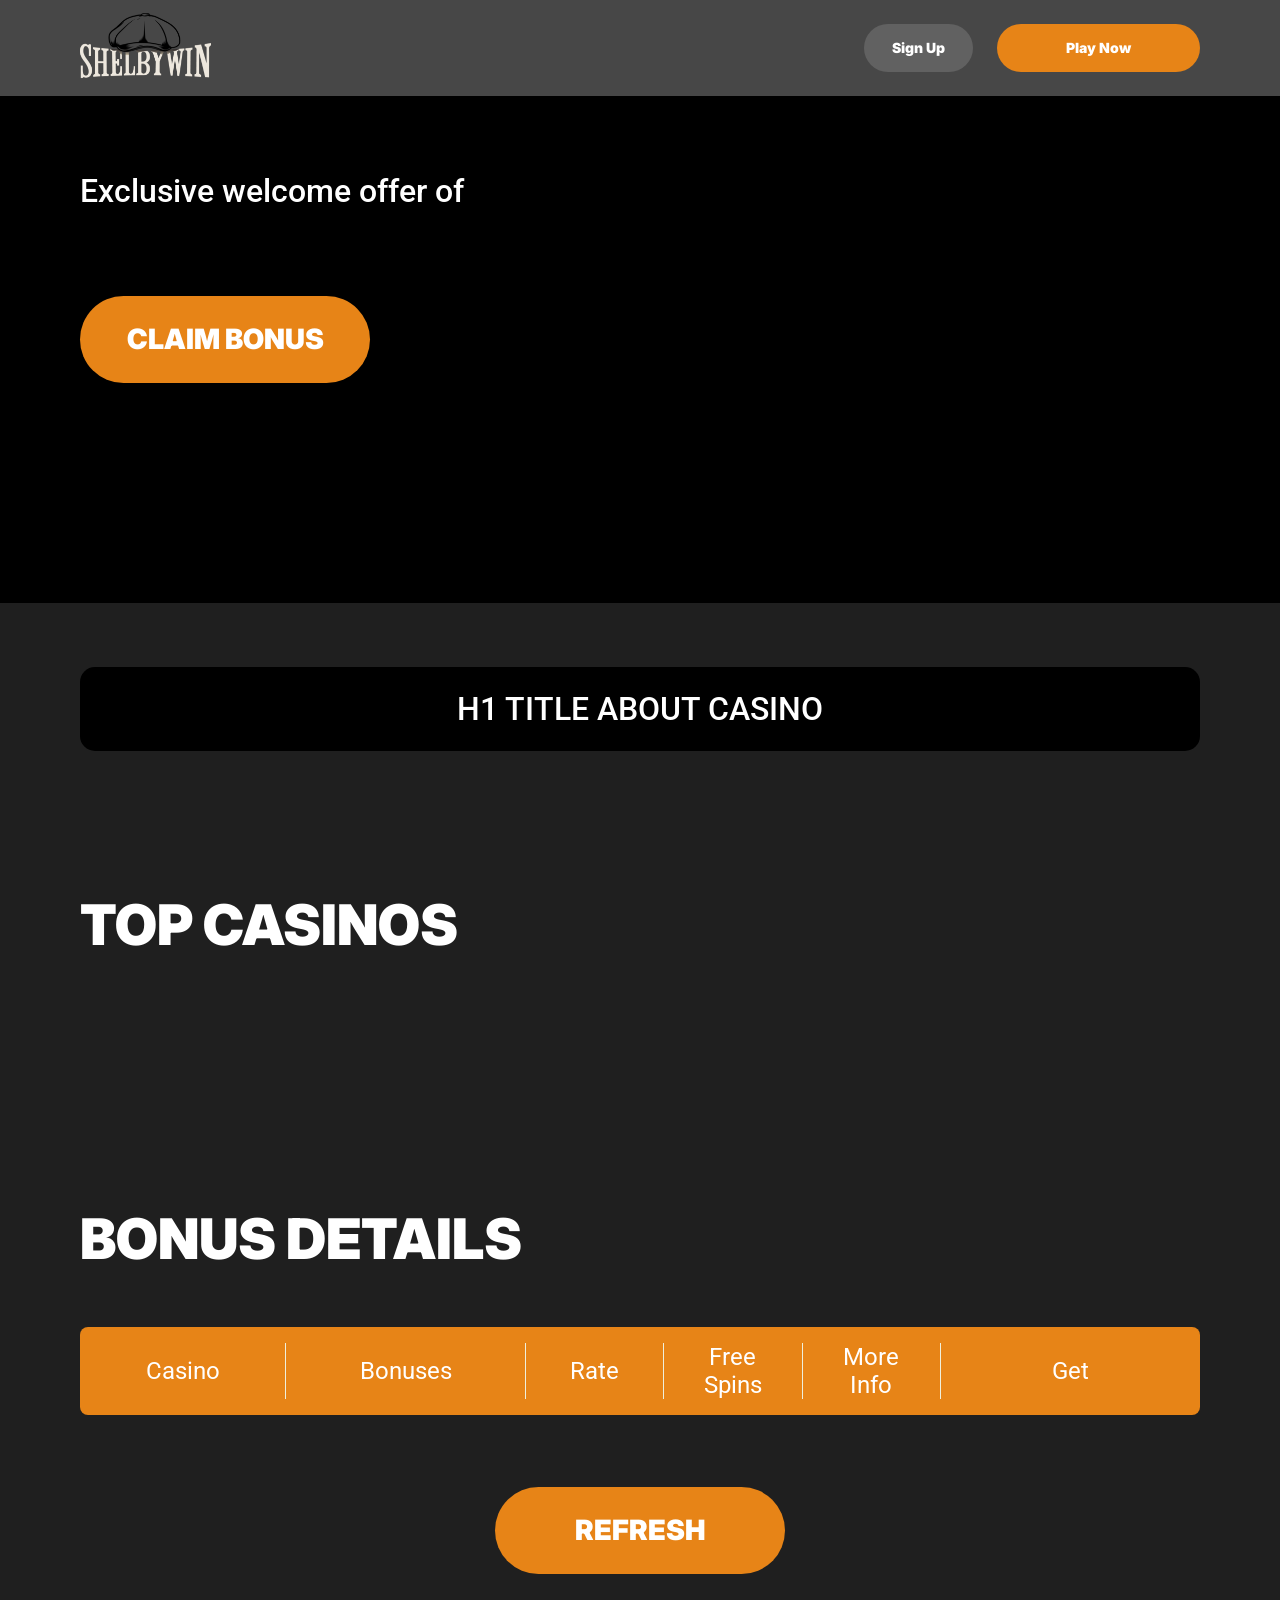
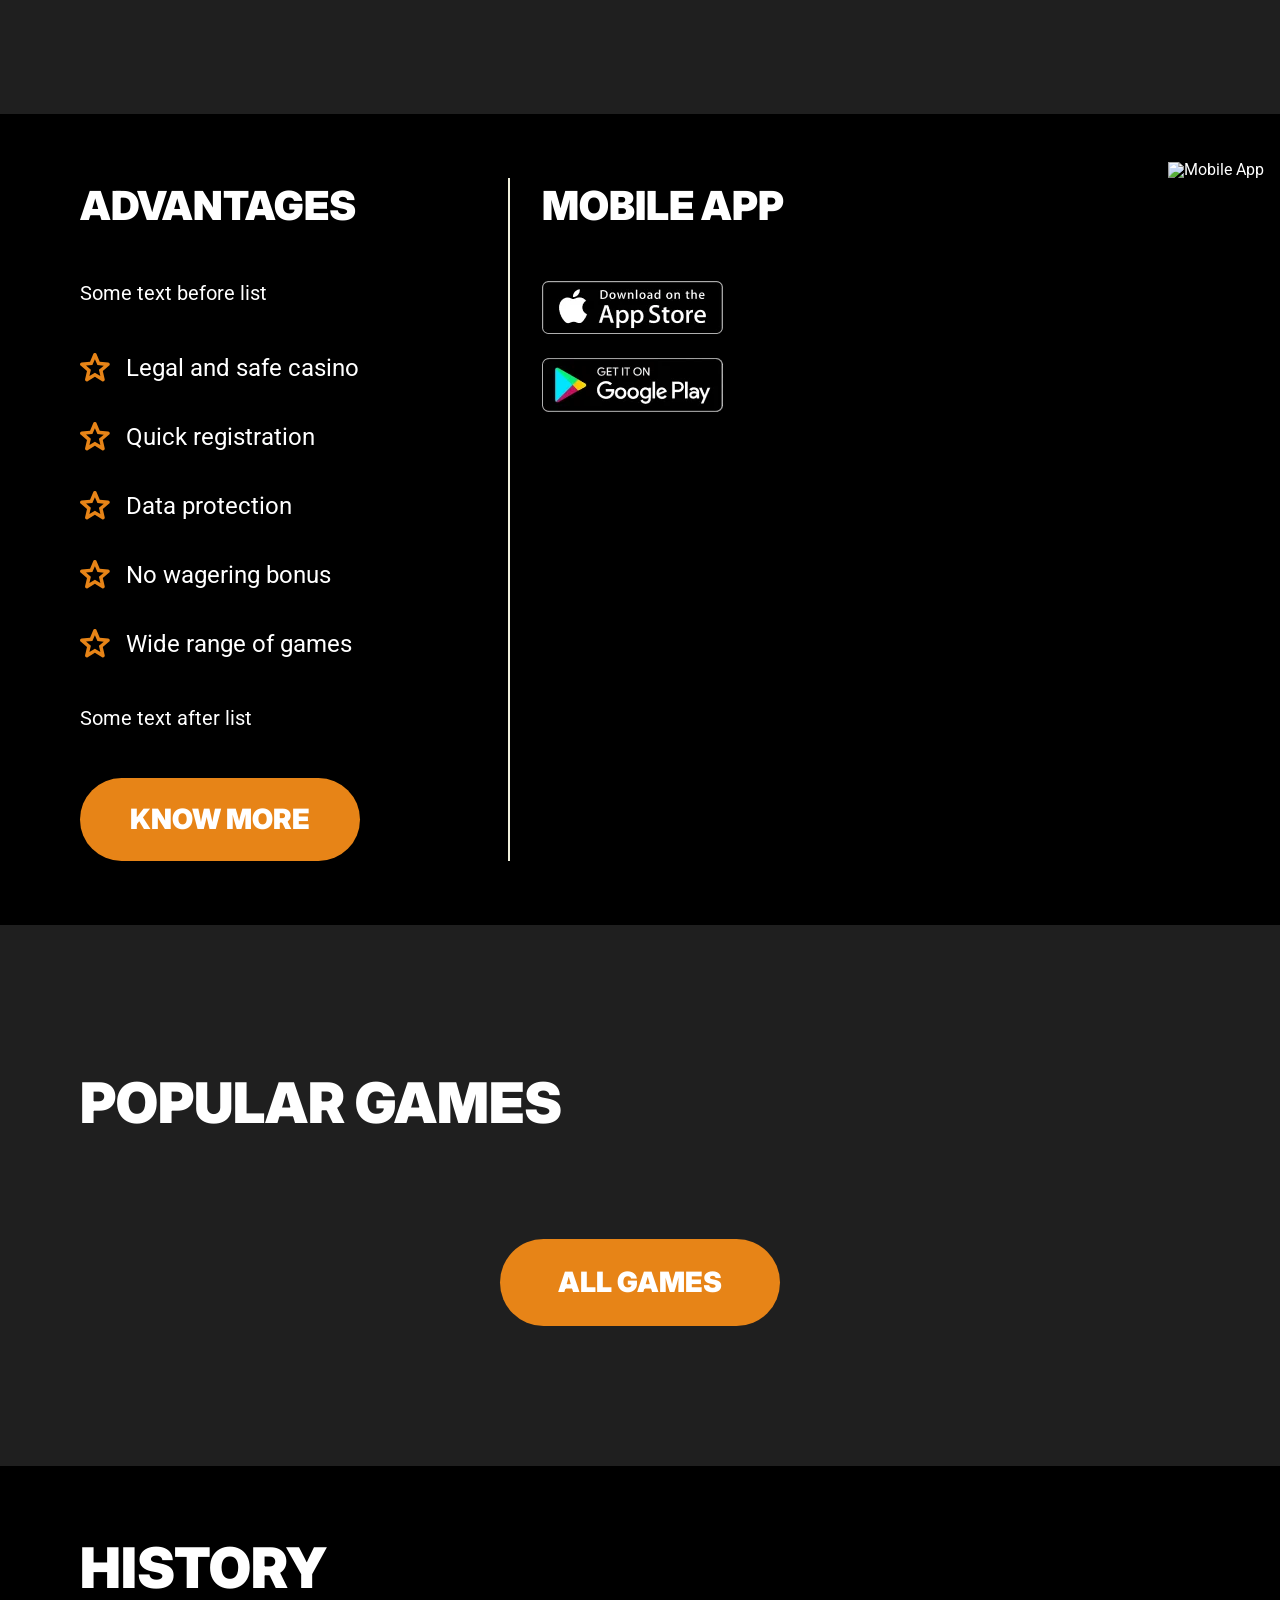
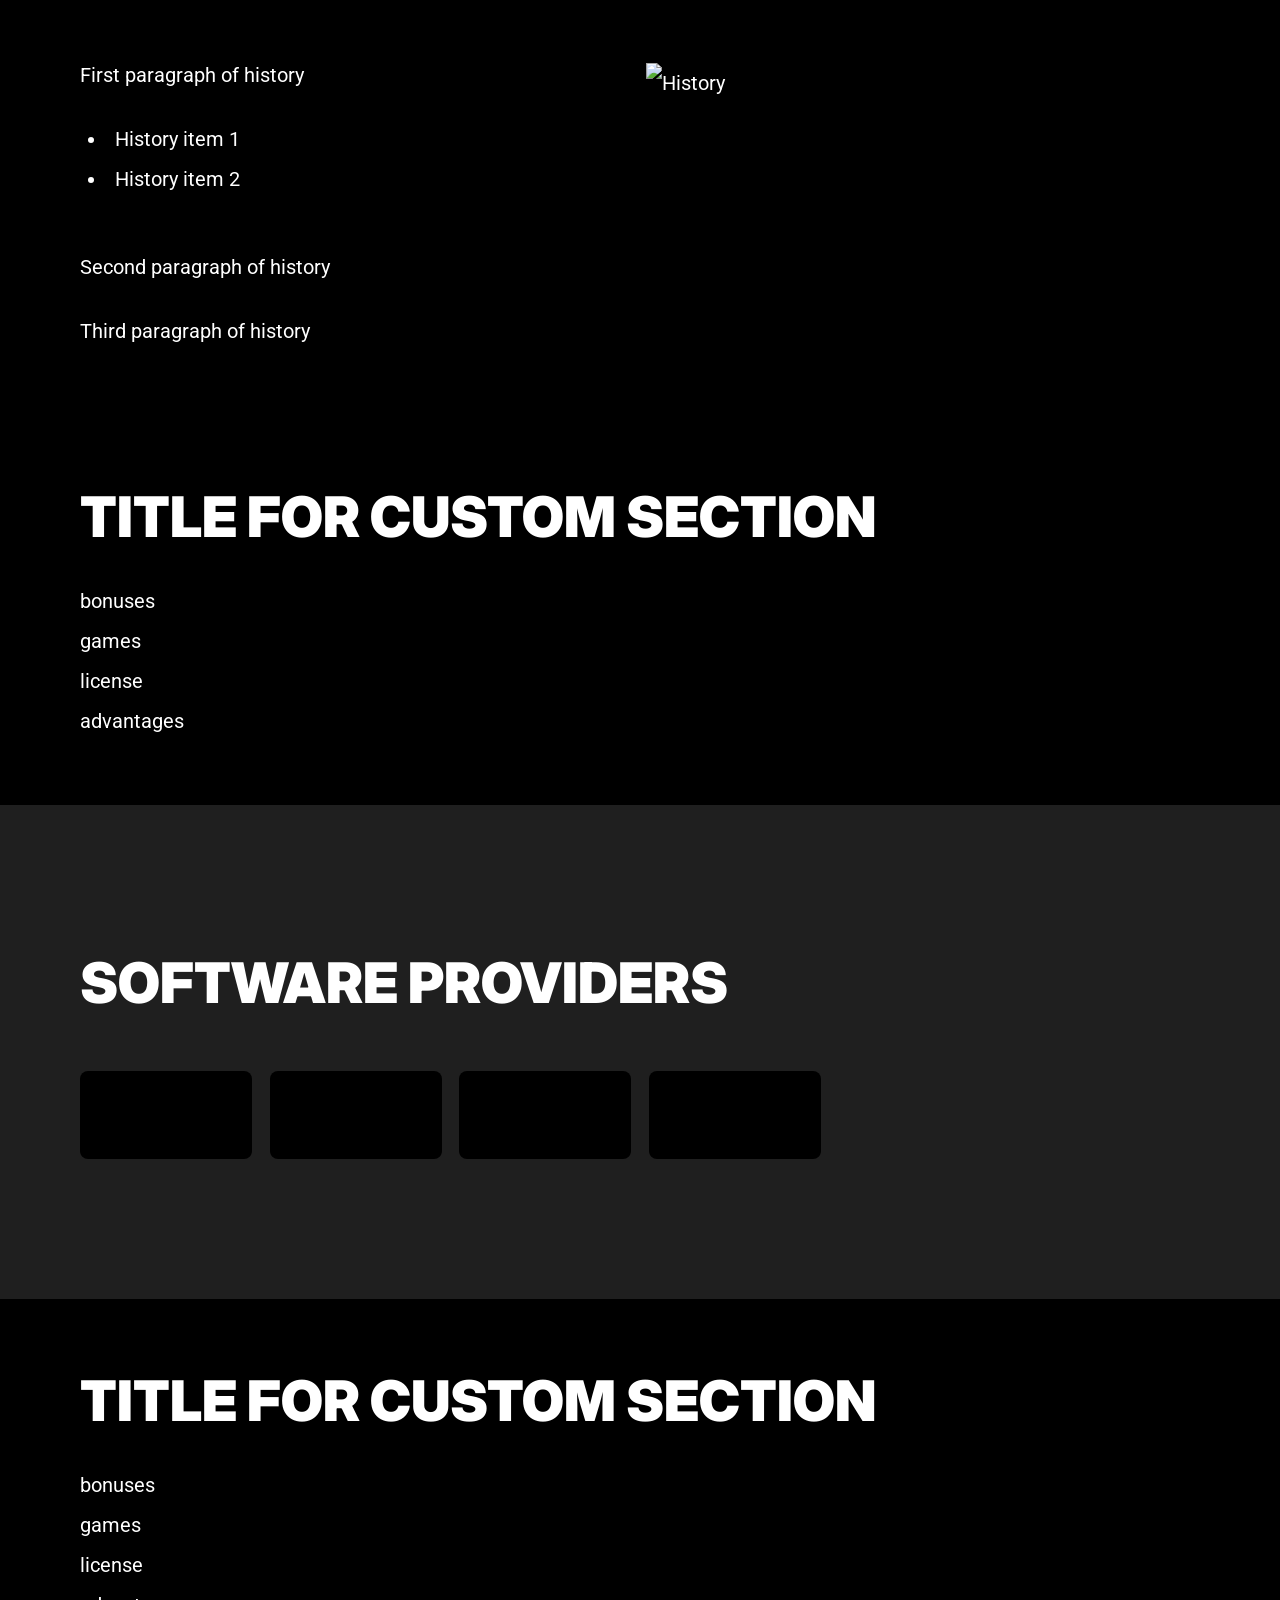
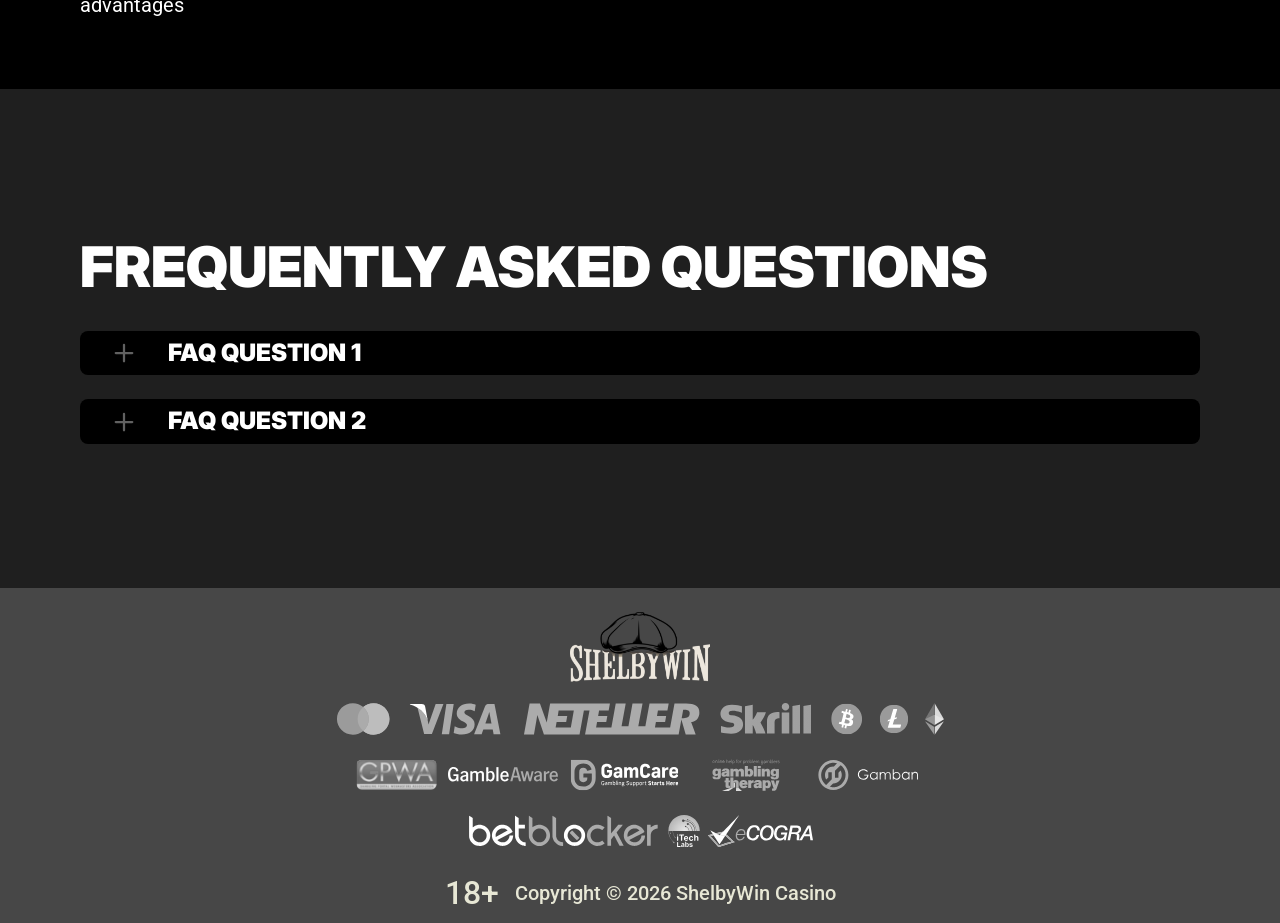
==== commit e0766b0e: "Site update" ====
--- a/index.html
+++ b/index.html
@@ -1,5 +1,5 @@
 <!DOCTYPE html>
-<html lang="en-UK">
+<html lang="en-GB">
 
 <head>
     <meta charset="utf-8">
@@ -29,38 +29,38 @@
     <link rel="stylesheet" href="./normalize.css">
     <link rel="stylesheet" href="./index.css">
     <meta name="theme-color" content="">
-    <title>ShelbyWin Casino Brand Overview</title>
+    <title>Paf Casino Sverige: Licensierat kasino med bonusar och coola spel</title>
     <meta name="description"
-          content="Explore ShelbyWin through a clear, guest-focused casino overview built only on verified information provided for this article.">
-    <link rel="canonical" href="https://shelbywin-online.com">
-    <meta property="og:title" content="ShelbyWin Casino Brand Overview">
+          content="Paf Casino Sweden erbjuder snabba uttag, satsningsfria bonusar, ett brett urval av spel, säkra insättningar och uttag. Spela med komfort och säkerhet och glöm inte att hämta din bonus!">
+    <link rel="canonical" href="https://#">
+    <meta property="og:title" content="Paf Casino Sverige: Licensierat kasino med bonusar och coola spel">
     <meta property="og:description"
-          content="Explore ShelbyWin through a clear, guest-focused casino overview built only on verified information provided for this article.">
-    <meta property="og:url" content="https://shelbywin-online.com">
-    <meta property="og:site_name" content="ShelbyWin Casino Brand Overview">
-    <meta property="og:locale" content="en-UK">
-    <meta property="og:image" content="_assets/images/1778831945-main.webp">
+          content="Paf Casino Sweden erbjuder snabba uttag, satsningsfria bonusar, ett brett urval av spel, säkra insättningar och uttag. Spela med komfort och säkerhet och glöm inte att hämta din bonus!">
+    <meta property="og:url" content="https://#">
+    <meta property="og:site_name" content="Paf Casino Sverige: Licensierat kasino med bonusar och coola spel">
+    <meta property="og:locale" content="en-GB">
+    <meta property="og:image" content="https://paf-casino-online.com/images/og_image.webp">
     <meta property="og:image:width" content="1200">
     <meta property="og:image:height" content="630">
     <meta property="og:type" content="website">
     <meta name="twitter:card" content="summary_large_image">
-    <meta name="twitter:site" content="shelbywin-online.com">
-    <meta name="twitter:title" content="ShelbyWin Casino Brand Overview">
+    <meta name="twitter:site" content="@pafcasino">
+    <meta name="twitter:title" content="Paf Casino Sverige: Licensierat kasino med bonusar och coola spel">
     <meta name="twitter:description"
-          content="Explore ShelbyWin through a clear, guest-focused casino overview built only on verified information provided for this article.">
-    <meta name="twitter:image" content="_assets/images/1778831945-main.webp">
+          content="Paf Casino Sweden erbjuder snabba uttag, satsningsfria bonusar, ett brett urval av spel, säkra insättningar och uttag. Spela med komfort och säkerhet och glöm inte att hämta din bonus!">
+    <meta name="twitter:image" content="https://paf-casino-online.com/images/og_image.webp">
     <meta name="twitter:image:width" content="1200">
     <meta name="twitter:image:height" content="630">
-    <link rel="icon" href="_assets/images/1778831952-favicon.svg" type="image/x-icon" sizes="16x16">
-    <meta name="language" content="en-UK">
+    <link rel="icon" href="https://paf-casino-online.com/favicon.ico" type="image/x-icon" sizes="16x16">
+    <meta name="language" content="en-GB">
 
     <link rel="apple-touch-icon" href="_assets/images/1778831774-favicon.svg" sizes="96x96">
     <link rel="icon" href="_assets/images/1778831774-favicon.svg" type="image/webp" sizes="192x192">
 
-    <link rel="preload" href="_assets/images/1778831982-main.webp" as="image" fetchpriority="high">
-
-    <link rel="alternate" hreflang="x-default" href="https://shelbywin-online.com" />
-    <link rel="alternate" hreflang="en" href="https://shelbywin-online.com" />
+    <link rel="preload" href="https://paf-casino-online.com/images/hero-mobile.webp" as="image" fetchpriority="high">
+
+    <link rel="alternate" hreflang="x-default" href="https://#" />
+    <link rel="alternate" hreflang="en" href="https://#" />
 </head>
 
 <body>
@@ -147,7 +147,7 @@
 <div class="wrapper">
     <header class="header" id="top">
         <div class="headerBlock">
-            <div class="headerLogoContainer"><a href="https://shelbywin-online.com" aria-label="Main page"><img class="header__logo logo"
+            <div class="headerLogoContainer"><a href="https://#" aria-label="Main page"><img class="header__logo logo"
                                                                                                      src="_assets/images/1778831863-logo-1.svg" alt="ShelbyWin Logo" /></a></div>
             <ul class="nav__list">
                 <li class="nav__item"><a class="nav__link" target="_blank" href="casino.html?id=example-offer-id"
@@ -173,7 +173,7 @@
                 </div>
             </div>
             <div class="heroUnder">
-                <h1 class="heroText heroMainTitle">ShelbyWin Casino: A Clear and Guest-Focused Overview of Our Casino Brand</h1>
+                <h1 class="heroText heroMainTitle">H1 title about casino</h1>
             </div>
         </section>
         <div class="bonusesCircleContainer">
@@ -231,51 +231,51 @@
                         <div class="advantagesDescription">
                             <h2 class="advantagesTitle title">Advantages</h2>
                             <ul class="advantagesList">
-                                <li class="providersGroup"></li>
+                                <li class="providersGroup">Some text before list</li>
                                 <li class="advantagesItem">
                                     <svg class="advantagesStar" width="30" height="29">
                                         <use href="#star-icon"></use>
                                     </svg>
-                                    <p class="advantagesText">Guest-focused brand</p>
+                                    <p class="advantagesText">Legal and safe casino</p>
                                 </li>
                                 <li class="advantagesItem">
                                     <svg class="advantagesStar" width="30" height="29">
                                         <use href="#star-icon"></use>
                                     </svg>
-                                    <p class="advantagesText">Clear casino identity</p>
+                                    <p class="advantagesText">Quick registration</p>
                                 </li>
                                 <li class="advantagesItem">
                                     <svg class="advantagesStar" width="30" height="29">
                                         <use href="#star-icon"></use>
                                     </svg>
-                                    <p class="advantagesText">Verified information</p>
+                                    <p class="advantagesText">Data protection</p>
                                 </li>
                                 <li class="advantagesItem">
                                     <svg class="advantagesStar" width="30" height="29">
                                         <use href="#star-icon"></use>
                                     </svg>
-                                    <p class="advantagesText">Confident positioning</p>
+                                    <p class="advantagesText">No wagering bonus</p>
                                 </li>
                                 <li class="advantagesItem">
                                     <svg class="advantagesStar" width="30" height="29">
                                         <use href="#star-icon"></use>
                                     </svg>
-                                    <p class="advantagesText">ShelbyWin experience</p>
+                                    <p class="advantagesText">Wide range of games</p>
                                 </li>
-                                <li class="providersGroup">Our advantages reflect the way we present ShelbyWin: clearly, confidently, and with attention to our guests. Every point in this block is based only on the verified information provided for this article.</li>
+                                <li class="providersGroup">Some text after list</li>
                             </ul><a class="advantagesLink" id="advantagesLink" target="_blank" href="/" aria-label="Know more"><span
                                 class="advantagesButton btn btn--large">Know more</span></a>
                         </div>
                         <div class="advantagesMobile">
-                            <h2 class="advantagesTitle title advantagesAppTitle">ShelbyWin Mobile App</h2><img
-                                class="advantagesMobilePhone" src="_assets/images/1778832045-mobile.webp" title="ShelbyWin  Mobile"
-                                alt="ShelbyWin Mobile App" />
+                            <h2 class="advantagesTitle title advantagesAppTitle">Mobile App</h2><img
+                                class="advantagesMobilePhone" src="https://paf-casino-online.com/_next/image?url=%2F_next%2Fstatic%2Fmedia%2Fmobile.cd4410fa.webp&amp;w=384&amp;q=75" title="Paf Casino Sverige Mobile"
+                                alt="Mobile App" />
                             <div class="advantagesStoreGroup"><a href="/" id="appStoreLink" aria-label="Play game"
                                                                  target="_blank"><img class="advantagesStore" width="181" height="53"
-                                                                                      src="./assets/images/advantages/app-store.webp" alt="iOs App " title="ShelbyWin Mobile App"/></a><a
+                                                                                      src="./assets/images/advantages/app-store.webp" alt="iOs App " title="Mobile App"/></a><a
                                     href="/" id="googlePlayLink" aria-label="Play game" target="_blank"><img
                                     class="advantagesStore" width="181" height="54"
-                                    src="./assets/images/advantages/google-play.webp" alt="android App ShelbyWin Mobile App" title="ShelbyWin Mobile App" /></a>
+                                    src="./assets/images/advantages/google-play.webp" alt="android App Mobile App" title="Mobile App" /></a>
                             </div>
                         </div>
                     </div>
@@ -296,25 +296,22 @@
             <section class="history">
                 <div class="container">
                     <div class="historyBlock block">
-                        <h2 class="historyTitle title">About the Casino</h2>
+                        <h2 class="historyTitle title">History</h2>
                         <div class="historyGroup">
                             <div class="historyColumn">
                                 <div class="historyText">
-                                    <p class="historyDescription">At ShelbyWin, we present our casino brand with a clear focus on accuracy, confidence, and guest-oriented communication. The verified source information provided for this article identifies our casino name as ShelbyWin.</p>
+                                    <p class="historyDescription">First paragraph of history</p>
                                     <ul class="historyList">
-                                        <li class="historyItem">The verified casino name is ShelbyWin.</li>
-                                        <li class="historyItem">ShelbyWin is the central brand identity.</li>
-                                        <li class="historyItem">This overview uses confirmed source information.</li>
+                                        <li class="historyItem">History item 1</li>
+                                        <li class="historyItem">History item 2</li>
                                     </ul>
-                                    <p class="historyDescription">Our casino is represented here through a concise and reliable overview. We use only confirmed information, keeping the presentation direct, positive, and useful for our guests.</p>
+                                    <p class="historyDescription">Second paragraph of history</p>
                                 </div>
                             </div>
                             <div class="historyColumn"><img class="historyImage"
-                                                            src="_assets/images/1778832105-desktop.webp" alt="ShelbyWin " title="ShelbyWin  Desktop"/></div>
+                                                            src="https://paf-casino-online.com/_next/image?url=%2F_next%2Fstatic%2Fmedia%2FMacBook-Pro.b62d8565.webp&amp;w=750&amp;q=75" alt="History" title="Paf Casino Sverige Desktop"/></div>
                         </div>
-                        <p class="historyDescription">ShelbyWin stands as the central identity of our casino communication. We focus on making our brand easy to recognize, easy to understand, and aligned with a user-first approach.
-
-Through this overview, we introduce ShelbyWin in a professional and analytical way. Our goal is to give our guests a clear understanding of our casino brand while respecting the verified source information.</p>
+                        <p class="historyDescription">Third paragraph of history</p>
                     </div>
                 </div>
             </section>
@@ -323,8 +320,8 @@
             <section class="history">
                 <div class="container">
                     <div class="historyBlock block">
-                        <h2 class="historyTitle title">ShelbyWin Casino: A 24/7 Digital Casino Lounge Built for Fast Play</h2>
-                        <div class="historyDescription"><p> At ShelbyWin Casino, we create a modern online-club atmosphere where fast gameplay, stylish navigation, live entertainment, and premium service come together in one casino lobby. Our casino is open around the clock, allowing players to enter from desktop, mobile, or tablet whenever the moment feels right. We focus on variety across video slots, live casino, table games, video poker, instant games, crash formats, Bonus Buy titles, and Hold & Win releases. The ShelbyWin Casino atmosphere is built around vivid design, smooth movement between categories, quick access to promotions, and a strong sense of digital entertainment. </p> <br> <p> Instead of a traditional bar, we offer a digital lounge where players can move between live dealers, tournaments, free spins, promo codes, and VIP offers without waiting. Hotel-style comfort comes through full online freedom, because players do not need to travel, reserve a room, or follow a venue schedule. New members can begin with a multi-stage welcome package, while active players can grow into the VIP Council experience with personalized rewards, priority attention, and tailored promotions. ShelbyWin Casino is designed for players who want a flexible online casino with strong bonuses, fast access, live action, and a premium club feeling. </p> <br> <div style="width:100%; max-width:100%; overflow:hidden;"> <table style="width:100%; max-width:100%; border-collapse:collapse; table-layout:fixed; font-family:Arial, sans-serif; font-size:clamp(9px, 2.2vw, 14px); color:#ffffff; background:transparent;"> <tr> <th style="width:34%; border:1px solid #ffffff; padding:clamp(5px, 1.5vw, 10px); text-align:left; vertical-align:top; color:#ffffff; background:transparent; word-break:break-word;">Zone</th> <th style="width:33%; border:1px solid #ffffff; padding:clamp(5px, 1.5vw, 10px); text-align:left; vertical-align:top; color:#ffffff; background:transparent; word-break:break-word;">Days</th> <th style="width:33%; border:1px solid #ffffff; padding:clamp(5px, 1.5vw, 10px); text-align:left; vertical-align:top; color:#ffffff; background:transparent; word-break:break-word;">Hours</th> </tr> <tr> <td style="border:1px solid #ffffff; padding:clamp(5px, 1.5vw, 10px); vertical-align:top; color:#ffffff; background:transparent; word-break:break-word;"><strong>Slots and Video Slots</strong></td> <td style="border:1px solid #ffffff; padding:clamp(5px, 1.5vw, 10px); vertical-align:top; color:#ffffff; background:transparent; word-break:break-word;">Daily</td> <td style="border:1px solid #ffffff; padding:clamp(5px, 1.5vw, 10px); vertical-align:top; color:#ffffff; background:transparent; word-break:break-word;">24/7</td> </tr> <tr> <td style="border:1px solid #ffffff; padding:clamp(5px, 1.5vw, 10px); vertical-align:top; color:#ffffff; background:transparent; word-break:break-word;"><strong>Live Casino</strong></td> <td style="border:1px solid #ffffff; padding:clamp(5px, 1.5vw, 10px); vertical-align:top; color:#ffffff; background:transparent; word-break:break-word;">Daily</td> <td style="border:1px solid #ffffff; padding:clamp(5px, 1.5vw, 10px); vertical-align:top; color:#ffffff; background:transparent; word-break:break-word;">24/7, subject to live studio availability</td> </tr> <tr> <td style="border:1px solid #ffffff; padding:clamp(5px, 1.5vw, 10px); vertical-align:top; color:#ffffff; background:transparent; word-break:break-word;"><strong>Table Games</strong></td> <td style="border:1px solid #ffffff; padding:clamp(5px, 1.5vw, 10px); vertical-align:top; color:#ffffff; background:transparent; word-break:break-word;">Daily</td> <td style="border:1px solid #ffffff; padding:clamp(5px, 1.5vw, 10px); vertical-align:top; color:#ffffff; background:transparent; word-break:break-word;">24/7</td> </tr> <tr> <td style="border:1px solid #ffffff; padding:clamp(5px, 1.5vw, 10px); vertical-align:top; color:#ffffff; background:transparent; word-break:break-word;"><strong>Crash and Instant Games</strong></td> <td style="border:1px solid #ffffff; padding:clamp(5px, 1.5vw, 10px); vertical-align:top; color:#ffffff; background:transparent; word-break:break-word;">Daily</td> <td style="border:1px solid #ffffff; padding:clamp(5px, 1.5vw, 10px); vertical-align:top; color:#ffffff; background:transparent; word-break:break-word;">24/7</td> </tr> <tr> <td style="border:1px solid #ffffff; padding:clamp(5px, 1.5vw, 10px); vertical-align:top; color:#ffffff; background:transparent; word-break:break-word;"><strong>Cashier and Payments</strong></td> <td style="border:1px solid #ffffff; padding:clamp(5px, 1.5vw, 10px); vertical-align:top; color:#ffffff; background:transparent; word-break:break-word;">Daily</td> <td style="border:1px solid #ffffff; padding:clamp(5px, 1.5vw, 10px); vertical-align:top; color:#ffffff; background:transparent; word-break:break-word;">24/7, withdrawals processed after verification</td> </tr> <tr> <td style="border:1px solid #ffffff; padding:clamp(5px, 1.5vw, 10px); vertical-align:top; color:#ffffff; background:transparent; word-break:break-word;"><strong>Support and VIP Council</strong></td> <td style="border:1px solid #ffffff; padding:clamp(5px, 1.5vw, 10px); vertical-align:top; color:#ffffff; background:transparent; word-break:break-word;">Daily</td> <td style="border:1px solid #ffffff; padding:clamp(5px, 1.5vw, 10px); vertical-align:top; color:#ffffff; background:transparent; word-break:break-word;">24/7 support, VIP service by player activity</td> </tr> </table> </div> <br><h3 style = "font-weight: bold;font-size: 32px;"> ShelbyWin Casino: Player Support, Languages, Payments and Withdrawals </h3> <p> At ShelbyWin Casino, we build our service around speed, clarity, and player confidence. Our support team helps with registration, bonuses, account access, cashier questions, verification, and game navigation. Players can contact us through live chat and email, while selected VIP Council members can receive a more personal level of assistance. We keep the tone helpful and direct, so every player can understand the next step without confusion. ShelbyWin Casino supports an international service approach with communication options that may include English, German, Spanish, French, and Swedish. </p> <br> <p> Our cashier supports flexible account currencies and payment formats, including traditional payment tools and popular cryptocurrencies. Players may be able to use bank cards, Interac, bank transfer, e-wallets, prepaid solutions, and crypto methods depending on cashier availability. The online cashier works as a digital alternative to an ATM or exchange desk: players choose the method, enter the amount, and confirm the transaction from their account. Crypto payments may depend on the selected coin, blockchain network, wallet provider, and current network conditions. We encourage players to review payment details carefully before confirming deposits or withdrawals. </p> <br> <p> Withdrawals at ShelbyWin Casino are requested through the Cashier section. A player selects an available payout method, enters the withdrawal amount, and submits the request for processing. Verification may be required to protect the account, confirm payment ownership, and keep payouts secure. After approval, the withdrawal moves through processing, while final timing depends on the selected payment method and provider. VIP Council players may receive priority attention and more personalized payment support as part of their elevated casino experience. </p> <br> <p> Tax treatment depends on the player’s personal status, playing pattern, and individual circumstances. Recreational winnings are generally treated differently from systematic, professional, business-like gambling activity. ShelbyWin Casino does not automatically manage personal tax obligations for players and does not replace individual financial advice. We recommend keeping clear records of deposits, withdrawals, and larger wins so the player has a complete transaction history whenever needed. </p> <br><h3 style = "font-weight: bold;font-size: 32px;"> ShelbyWin Casino: Access Rules, Comfort and Safe Online Play </h3> <p> At ShelbyWin Casino, we make access fast, convenient, and secure. Players can enter the casino through a browser or mobile device without travelling, parking, or waiting in line. Our dress code is comfort, because the online format allows players to enjoy the casino from any private setting. Real-money play requires a personal account, accurate details, and legal-age eligibility. We ask players to use their own payment methods so deposits and withdrawals can be handled safely and smoothly. One player should use one account, and each bonus should be activated according to the terms of the specific promotion. We support a fair gaming environment where duplicate accounts, account sharing, third-party payment tools, and bonus misuse are not part of the experience. The ShelbyWin Casino lobby is available 24/7 with slots, live casino, table games, instant formats, promotions, and cashier access. Support is available to help with account questions, payments, verification, and bonuses. Responsible play, budget control, and entertainment-first gaming are central to the ShelbyWin Casino experience. </p> <br> <h3 style = "font-weight: bold; font-size: 24px;"> Entry Conditions at ShelbyWin Casino </h3> <ul> <li>• <strong>Personal registration.</strong> Players create an account with accurate details to access the lobby, cashier, bonuses, and support.</li> <li>• <strong>Legal-age access.</strong> Real-money gaming is intended only for users who meet the required age rules.</li> <li>• <strong>Verification when required.</strong> Identity and payment checks may be requested to protect withdrawals and account security.</li> <li>• <strong>One account per player.</strong> A single personal profile keeps gameplay, bonuses, and payments transparent.</li> </ul><br> <h3 style = "font-weight: bold; font-size: 24px;"> Dress Code and Visit Format </h3> <ul> <li>• <strong>Comfort-first style.</strong> ShelbyWin Casino is online, so no formal clothing rules are required.</li> <li>• <strong>Flexible setting.</strong> Players can enjoy the casino from any comfortable private space.</li> <li>• <strong>Mobile-ready access.</strong> The experience is built for desktop, tablet, and smartphone play.</li> <li>• <strong>Digital club atmosphere.</strong> Slots, live dealers, promos, and VIP rewards create a modern online casino feel.</li> </ul><br> <h3 style = "font-weight: bold; font-size: 24px;"> Fair Play Rules </h3> <ul> <li>• <strong>No duplicate accounts.</strong> Multiple profiles can interfere with bonus and payment rules.</li> <li>• <strong>No account sharing.</strong> The account, balance, bonuses, and payment tools should stay with the registered player.</li> <li>• <strong>No bonus abuse.</strong> Promotions follow specific rules for deposits, wagering, expiry, and eligible games.</li> <li>• <strong>No third-party payment tools.</strong> Deposits and withdrawals should be made through the player’s own cards, wallets, or banking methods.</li> </ul><br> <h3 style = "font-weight: bold; font-size: 24px;"> How to Reach ShelbyWin Casino </h3> <ul> <li>• <strong>Open the platform online.</strong> Sign in, choose a category, and enter the casino lobby.</li> <li>• <strong>Use mobile access.</strong> The casino works smoothly on smartphones and tablets.</li> <li>• <strong>Skip parking and queues.</strong> ShelbyWin Casino turns the journey into a few clicks.</li> <li>• <strong>Use the cashier anytime.</strong> Deposits and withdrawal requests can be managed from the online cashier 24/7.</li> </ul><br><h3 style = "font-weight: bold;font-size: 32px;"> ShelbyWin Casino VIP Council: Loyalty Rewards, Levels and Personal Benefits </h3> <p> At ShelbyWin Casino, loyalty is shaped through the VIP Council, a club-style experience for active players who want more personal attention and long-term value. Our loyalty path is built around player activity, consistency, game preferences, promotion participation, and overall account history. We focus not only on bonuses but also on the quality of service, giving VIP players a stronger relationship with the casino team. The VIP Council experience can include personalized bonuses, boosted offers, cashback-style rewards, private promotions, priority withdrawal attention, and dedicated VIP support. New players can begin with a multi-stage welcome package, while regular players can grow toward more tailored rewards through ongoing engagement. </p> <br> <p> The loyalty journey at ShelbyWin Casino is flexible because every player has a different style. Some players prefer slots and free spins, others enjoy live casino, tournaments, instant games, or high-volatility formats. We can consider game activity, deposit rhythm, tournament interest, bonus history, and overall engagement when shaping personalized offers. This makes the VIP Council more than a standard reward list: it becomes a premium casino relationship with individual attention, stronger offers, and a more refined playing experience. </p> <br> <h3 style = "font-weight: bold; font-size: 24px;"> Registration Conditions </h3> <ul> <li>• <strong>1. Create an account.</strong> Register a personal profile to access the lobby, cashier, bonuses, and support.</li> <li>• <strong>2. Confirm details.</strong> Verification may be requested to protect account security and withdrawals.</li> <li>• <strong>3. Make a qualifying deposit.</strong> Some bonuses require a minimum deposit listed in the promotion terms.</li> <li>• <strong>4. Enter a promo code.</strong> Selected welcome stages use special codes to unlock deposit bonuses or extra spins.</li> <li>• <strong>5. Play eligible games.</strong> Bonus wagering should be completed on games that contribute to the promotion requirements.</li> </ul><br> <h3 style = "font-weight: bold; font-size: 24px;"> VIP Council Progression </h3> <ul> <li>• <strong>New Player.</strong> The starting stage after registration, focused on lobby discovery and welcome rewards.</li> <li>• <strong>Active Player.</strong> A regular-play stage based on deposits, sessions, promotions, and game variety.</li> <li>• <strong>VIP Candidate.</strong> A higher-attention stage for players with visible activity, tournament interest, and consistent play history.</li> <li>• <strong>VIP Council Member.</strong> A premium club level with personal offers, VIP support, private promotions, and priority service.</li> <li>• <strong>Elite VIP.</strong> A personalized high-value level with enhanced attention, cashback-style rewards, and tailored conditions.</li> </ul><br> <h3 style = "font-weight: bold; font-size: 24px;"> Available Loyalty Benefits </h3> <ul> <li>• <strong>Up to C$6,000 in welcome value.</strong> A multi-stage package helps players spread bonus value across several deposits.</li> <li>• <strong>Up to 550 extra spins.</strong> Free spins add more ways to explore popular slot titles.</li> <li>• <strong>30x wagering on selected bonuses.</strong> Clear playthrough rules help players understand the bonus path.</li> <li>• <strong>Cashback-style rewards.</strong> VIP players may receive return-based offers under personal terms.</li> <li>• <strong>No-wager rewards.</strong> Selected personal rewards may be issued without classic wagering.</li> <li>• <strong>Priority withdrawals.</strong> VIP members receive elevated attention for payout requests.</li> <li>• <strong>Dedicated VIP manager.</strong> Personal support helps with bonuses, payments, tournaments, and custom offers.</li> <li>• <strong>Private promotions.</strong> Exclusive campaigns are shaped around activity, preferences, and player status.</li> <li>• <strong>Exclusive tournaments.</strong> VIP events create extra competition and special prize opportunities.</li> </ul><br></div>
+                        <h2 class="historyTitle title">Title for custom section</h2>
+                        <div class="historyDescription"><ul><li>bonuses</li><li>games</li><li>license</li><li>advantages</li></ul></div>
                     </div>
                 </div>
             </section>
@@ -345,8 +342,8 @@
             <section class="history">
                 <div class="container">
                     <div class="historyBlock block">
-                        <h2 class="historyTitle title">ShelbyWin Casino Bonuses, Game Rewards and Seasonal Promotions</h2>
-                        <div class="historyDescription"><p> At ShelbyWin Casino, bonuses are part of the entertainment experience, not just an add-on to a deposit. Our offers help extend sessions, add free spins, increase starting balance, and create more ways to explore the casino lobby. Beyond the VIP Council, players can enjoy welcome bonuses, promo codes, weekly deals, tournament activity, and themed campaigns. We focus on clear promotional formats such as deposit matches, extra spins, boosted rewards, free-spin drops, leaderboard prizes, and game missions. The multi-stage welcome path gives players several opportunities to unlock value across early deposits, while regular promotions keep the lobby active after the opening experience. </p> <br> <p> Wins at ShelbyWin Casino come from the games themselves. Slots can include paylines, multipliers, cascades, free spins, bonus rounds, Hold & Win mechanics, and Bonus Buy features. Live casino brings classic real-time action through blackjack, roulette, and baccarat. Crash and instant games add faster entertainment for players who enjoy quick decisions and short rounds. Weekly deals, weekend boosts, seasonal events, and free-spin campaigns create a changing promotional calendar that gives players fresh reasons to return. </p> <br> <h3 style = "font-weight: bold; font-size: 24px;"> Deposit Bonuses </h3> <ul> <li>• <strong>400% up to C$2,000 + 200 extra spins.</strong> A powerful first-deposit stage designed to create a high-energy start.</li> <li>• <strong>250% up to C$2,000.</strong> A second-stage boost that helps players continue their early casino journey.</li> <li>• <strong>150% up to C$1,000 + 100 extra spins.</strong> A third-stage offer with added balance and spin-based value.</li> <li>• <strong>100% up to C$1,000 + 50 extra spins.</strong> A final welcome stage that adds more playing room to the opening package.</li> </ul><br> <h3 style = "font-weight: bold; font-size: 24px;"> Game Rewards and Win Formats </h3> <ul> <li>• <strong>Slot wins.</strong> Video slots may feature paylines, cascades, multipliers, free spins, Bonus Buy rounds, and Hold & Win features.</li> <li>• <strong>Live table wins.</strong> Blackjack, roulette, and baccarat deliver classic real-time casino results.</li> <li>• <strong>Crash rewards.</strong> Fast games create quick rounds where timing and decision-making shape the experience.</li> <li>• <strong>Tournament prizes.</strong> Leaderboards may reward points, activity, achievements, or final ranking.</li> </ul><br> <h3 style = "font-weight: bold; font-size: 24px;"> Regular and Seasonal Offers </h3> <ul> <li>• <strong>Weekly Deals.</strong> Recurring offers bring new bonus opportunities to the casino lobby.</li> <li>• <strong>Promo Codes.</strong> Codes can unlock selected bonuses, extra spins, or limited campaigns.</li> <li>• <strong>Free Spin Drops.</strong> Spin rewards may appear in welcome packages, themed events, and short-term promotions.</li> <li>• <strong>Weekend Boosts.</strong> Weekend offers can include bonuses, missions, and tournament activity.</li> <li>• <strong>Holiday Missions.</strong> Seasonal events add themed tasks, prize opportunities, and a stronger lobby atmosphere.</li> </ul><br><h3 style = "font-weight: bold;font-size: 32px;"> ShelbyWin Casino Games: Slots, Live Dealers and Fast Instant Play </h3> <p> At ShelbyWin Casino, we organize the game lobby so every player can quickly find the right pace. Our casino includes video slots, live casino, table games, video poker, instant games, crash formats, Hold & Win releases, and Bonus Buy titles. Navigation is simple, allowing players to move from slots to live dealers, from blackjack to Plinko, from roulette to crash games, or from video poker to bonus-focused slots. This creates multiple entertainment paths inside one account and keeps the experience flexible for different moods. </p> <br> <p> Slots are one of the main attractions at ShelbyWin Casino because they combine simple controls, vivid visuals, quick results, and a wide range of bonus mechanics. Players can choose classic video slots, high-volatility games, Megaways releases, Hold & Win titles, and Bonus Buy formats. Live casino is made for players who enjoy real-time table energy with dealers, cards, wheels, and classic casino pacing. Fast games are ideal for short sessions, while video poker and table games add more structured formats for players who enjoy decision-based play. </p> <br> <h3 style = "font-weight: bold; font-size: 24px;"> Popular Slots </h3> <ul> <li>• <strong>Starburst.</strong> A classic slot with smooth pacing, bright visuals, and familiar gameplay.</li> <li>• <strong>Gates of Olympus.</strong> A dynamic slot with multipliers and strong bonus potential.</li> <li>• <strong>Big Bass Bonanza.</strong> A fishing-themed slot with collection features and bonus rounds.</li> <li>• <strong>The Dog House.</strong> A lively slot with free spins, sticky wilds, and playful visuals.</li> <li>• <strong>Megaways Slots.</strong> Variable-win-way games with changing reel structures and fast spin variety.</li> <li>• <strong>Hold & Win.</strong> Bonus-focused titles with respins, fixed prizes, and clear chase mechanics.</li> </ul><br> <h3 style = "font-weight: bold; font-size: 24px;"> Live Casino Games </h3> <ul> <li>• <strong>Live Blackjack.</strong> A card-table favorite for players who enjoy decisions, strategy, and dealer interaction.</li> <li>• <strong>Live Roulette.</strong> A casino classic with number, color, sector, and combination bets.</li> <li>• <strong>Live Baccarat.</strong> A smooth live table game with simple Player, Banker, and Tie betting options.</li> <li>• <strong>Live Game Shows.</strong> Entertainment-led live titles with hosts, multipliers, wheels, and interactive moments.</li> </ul><br> <h3 style = "font-weight: bold; font-size: 24px;"> Fast and Special Formats </h3> <ul> <li>• <strong>Jet X.</strong> A crash-style game built around fast rounds and cash-out timing.</li> <li>• <strong>Plinko.</strong> A simple instant game where the ball path leads to multiplier outcomes.</li> <li>• <strong>Video Poker.</strong> A blend of poker logic and machine-style payouts.</li> <li>• <strong>Bonus Buy Games.</strong> Slot titles that let players access bonus features faster when supported by the game.</li> </ul><br><h3 style = "font-weight: bold;font-size: 32px;"> ShelbyWin Casino Betting Limits by Game Zone </h3> <p> At ShelbyWin Casino, we support a flexible betting range so players can choose a comfortable budget and preferred pace. Exact limits depend on the selected game, provider, account currency, table type, and any active bonus conditions. Current bet values are displayed inside the game window before play begins, helping players review the range in advance. Bonus play may also include separate rules for maximum bet size, wagering, and eligible games. </p> <br> <div style="width:100%; max-width:100%; overflow:hidden;"> <table style="width:100%; max-width:100%; border-collapse:collapse; table-layout:fixed; font-family:Arial, sans-serif; font-size:clamp(9px, 2.2vw, 14px); color:#ffffff; background:transparent;"> <tr> <th style="width:34%; border:1px solid #ffffff; padding:clamp(5px, 1.5vw, 10px); text-align:left; vertical-align:top; color:#ffffff; background:transparent; word-break:break-word;">ShelbyWin Casino Zone</th> <th style="width:33%; border:1px solid #ffffff; padding:clamp(5px, 1.5vw, 10px); text-align:left; vertical-align:top; color:#ffffff; background:transparent; word-break:break-word;">Minimum Bet</th> <th style="width:33%; border:1px solid #ffffff; padding:clamp(5px, 1.5vw, 10px); text-align:left; vertical-align:top; color:#ffffff; background:transparent; word-break:break-word;">Maximum Bet</th> </tr> <tr> <td style="border:1px solid #ffffff; padding:clamp(5px, 1.5vw, 10px); vertical-align:top; color:#ffffff; background:transparent; word-break:break-word;"><strong>Classic Slots</strong></td> <td style="border:1px solid #ffffff; padding:clamp(5px, 1.5vw, 10px); vertical-align:top; color:#ffffff; background:transparent; word-break:break-word;">From C$0.10–C$0.20 per spin</td> <td style="border:1px solid #ffffff; padding:clamp(5px, 1.5vw, 10px); vertical-align:top; color:#ffffff; background:transparent; word-break:break-word;">Up to C$50–C$100+ per spin, depending on the game</td> </tr> <tr> <td style="border:1px solid #ffffff; padding:clamp(5px, 1.5vw, 10px); vertical-align:top; color:#ffffff; background:transparent; word-break:break-word;"><strong>Megaways and High-Volatility Slots</strong></td> <td style="border:1px solid #ffffff; padding:clamp(5px, 1.5vw, 10px); vertical-align:top; color:#ffffff; background:transparent; word-break:break-word;">From C$0.20 per spin</td> <td style="border:1px solid #ffffff; padding:clamp(5px, 1.5vw, 10px); vertical-align:top; color:#ffffff; background:transparent; word-break:break-word;">Up to C$100+ per spin, depending on the provider</td> </tr> <tr> <td style="border:1px solid #ffffff; padding:clamp(5px, 1.5vw, 10px); vertical-align:top; color:#ffffff; background:transparent; word-break:break-word;"><strong>Bonus Buy Slots</strong></td> <td style="border:1px solid #ffffff; padding:clamp(5px, 1.5vw, 10px); vertical-align:top; color:#ffffff; background:transparent; word-break:break-word;">From C$0.20 base bet</td> <td style="border:1px solid #ffffff; padding:clamp(5px, 1.5vw, 10px); vertical-align:top; color:#ffffff; background:transparent; word-break:break-word;">Bonus purchase can equal 50x–100x the base bet</td> </tr> <tr> <td style="border:1px solid #ffffff; padding:clamp(5px, 1.5vw, 10px); vertical-align:top; color:#ffffff; background:transparent; word-break:break-word;"><strong>Hold & Win Slots</strong></td> <td style="border:1px solid #ffffff; padding:clamp(5px, 1.5vw, 10px); vertical-align:top; color:#ffffff; background:transparent; word-break:break-word;">From C$0.10–C$0.25 per spin</td> <td style="border:1px solid #ffffff; padding:clamp(5px, 1.5vw, 10px); vertical-align:top; color:#ffffff; background:transparent; word-break:break-word;">Up to C$50+ per spin</td> </tr> <tr> <td style="border:1px solid #ffffff; padding:clamp(5px, 1.5vw, 10px); vertical-align:top; color:#ffffff; background:transparent; word-break:break-word;"><strong>Live Blackjack</strong></td> <td style="border:1px solid #ffffff; padding:clamp(5px, 1.5vw, 10px); vertical-align:top; color:#ffffff; background:transparent; word-break:break-word;">From C$1–C$5 per round</td> <td style="border:1px solid #ffffff; padding:clamp(5px, 1.5vw, 10px); vertical-align:top; color:#ffffff; background:transparent; word-break:break-word;">Up to C$1,000+ per round, depending on the table</td> </tr> <tr> <td style="border:1px solid #ffffff; padding:clamp(5px, 1.5vw, 10px); vertical-align:top; color:#ffffff; background:transparent; word-break:break-word;"><strong>Live Roulette</strong></td> <td style="border:1px solid #ffffff; padding:clamp(5px, 1.5vw, 10px); vertical-align:top; color:#ffffff; background:transparent; word-break:break-word;">From C$0.10–C$1 per chip</td> <td style="border:1px solid #ffffff; padding:clamp(5px, 1.5vw, 10px); vertical-align:top; color:#ffffff; background:transparent; word-break:break-word;">Up to C$500–C$5,000+ by table limit</td> </tr> <tr> <td style="border:1px solid #ffffff; padding:clamp(5px, 1.5vw, 10px); vertical-align:top; color:#ffffff; background:transparent; word-break:break-word;"><strong>Live Baccarat</strong></td> <td style="border:1px solid #ffffff; padding:clamp(5px, 1.5vw, 10px); vertical-align:top; color:#ffffff; background:transparent; word-break:break-word;">From C$1–C$5 per bet</td> <td style="border:1px solid #ffffff; padding:clamp(5px, 1.5vw, 10px); vertical-align:top; color:#ffffff; background:transparent; word-break:break-word;">Up to C$1,000+ per bet</td> </tr> <tr> <td style="border:1px solid #ffffff; padding:clamp(5px, 1.5vw, 10px); vertical-align:top; color:#ffffff; background:transparent; word-break:break-word;"><strong>Video Poker</strong></td> <td style="border:1px solid #ffffff; padding:clamp(5px, 1.5vw, 10px); vertical-align:top; color:#ffffff; background:transparent; word-break:break-word;">From C$0.05–C$0.25 per line</td> <td style="border:1px solid #ffffff; padding:clamp(5px, 1.5vw, 10px); vertical-align:top; color:#ffffff; background:transparent; word-break:break-word;">Up to C$25–C$100+ per hand</td> </tr> <tr> <td style="border:1px solid #ffffff; padding:clamp(5px, 1.5vw, 10px); vertical-align:top; color:#ffffff; background:transparent; word-break:break-word;"><strong>Crash Games and Jet X</strong></td> <td style="border:1px solid #ffffff; padding:clamp(5px, 1.5vw, 10px); vertical-align:top; color:#ffffff; background:transparent; word-break:break-word;">From C$0.10–C$1 per round</td> <td style="border:1px solid #ffffff; padding:clamp(5px, 1.5vw, 10px); vertical-align:top; color:#ffffff; background:transparent; word-break:break-word;">Up to C$500+ per round</td> </tr> <tr> <td style="border:1px solid #ffffff; padding:clamp(5px, 1.5vw, 10px); vertical-align:top; color:#ffffff; background:transparent; word-break:break-word;"><strong>Bonus Play with Wagering</strong></td> <td style="border:1px solid #ffffff; padding:clamp(5px, 1.5vw, 10px); vertical-align:top; color:#ffffff; background:transparent; word-break:break-word;">By selected game limit</td> <td style="border:1px solid #ffffff; padding:clamp(5px, 1.5vw, 10px); vertical-align:top; color:#ffffff; background:transparent; word-break:break-word;">According to active bonus rules</td> </tr> </table> </div> <br><h3 style = "font-weight: bold;font-size: 32px;"> ShelbyWin Casino Events, Live Entertainment and Digital Night-Club Energy </h3> <p> At ShelbyWin Casino, we turn online play into a full entertainment program. Our events are not tied to a physical stage because everything happens inside the digital lobby: players can join tournaments, activate promotions, play live tables, collect free spins, and follow special campaigns directly from their accounts. Regular entertainment is built around live blackjack, live roulette, live baccarat, video slots, instant games, crash formats, and themed promotions. We design every visit to feel like a fresh session with new choices, new momentum, and a strong online casino atmosphere. </p> <br> <p> The evening experience at ShelbyWin Casino feels like a digital club. Players can enter live casino, switch to slots, try crash games, activate a promo code, or check available weekly deals. Instead of a physical nightclub, we create an online lounge with vivid navigation, quick game switching, and full control over pace. Roulette and baccarat fit a relaxed evening, blackjack adds strategic energy, while Jet X, Plinko, and high-volatility slots bring faster action. </p> <br> <p> Special events can include leaderboard races, slot tournaments, deposit campaigns, seasonal missions, weekend boosts, and private promotions. For VIP Council members, entertainment becomes more personal through exclusive offers, elevated attention, cashback-style rewards, no-wager rewards, and dedicated VIP support. ShelbyWin Casino is built as an online club where games, promotions, tournaments, and service work together in one experience. </p> <br> <h3 style = "font-weight: bold; font-size: 24px;"> ShelbyWin Casino Entertainment </h3> <ul> <li>• <strong>Live Blackjack.</strong> Dealer-led card tables for players who enjoy strategy and classic casino tension.</li> <li>• <strong>Live Roulette.</strong> Real-time roulette with classic bets and live-streamed wheel action.</li> <li>• <strong>Live Baccarat.</strong> A smooth live table format with simple betting choices and elegant pacing.</li> <li>• <strong>Video Slots.</strong> A vivid game area with free spins, multipliers, bonus rounds, and varied mechanics.</li> <li>• <strong>Crash Games.</strong> Fast formats for players who enjoy instant decisions and quick results.</li> <li>• <strong>Plinko.</strong> A simple multiplier-based instant game with fast outcomes.</li> <li>• <strong>Slot Tournaments.</strong> Competitive leaderboard events built around points, spins, or achievements.</li> <li>• <strong>Weekly Deals.</strong> Recurring promotions that add fresh bonus value to the lobby.</li> <li>• <strong>Free Spin Drops.</strong> Spin rewards connected to welcome stages, seasonal events, and limited campaigns.</li> <li>• <strong>VIP Events.</strong> Private tournaments, tailored rewards, and personalized invitations for VIP Council members.</li> <li>• <strong>Digital Night Club.</strong> Evening-style online entertainment with live casino, slots, instant games, and promo activations.</li> </ul><br><h3 style = "font-weight: bold;font-size: 32px;"> ShelbyWin Casino Digital Lounge: Rest, VIP Comfort and Mobile Freedom </h3> <p> At ShelbyWin Casino, we bring the idea of a casino getaway into a flexible online format. Instead of travelling to a bar, restaurant, hotel, or resort venue, players can enter a digital lounge directly from their own device. Our casino is built for players who want to combine gaming, comfort, mobility, bonuses, and personal service in one place. We focus on a smooth lobby, fast cashier access, live games, slots, tournaments, and VIP-style entertainment. </p> <br> <p> The lounge atmosphere at ShelbyWin Casino comes through choice and rhythm. Players can begin with live roulette, move to slots, open Plinko, try Jet X, play baccarat, or choose blackjack with a live dealer. Instead of a restaurant menu, we offer an entertainment menu with slots, live tables, instant games, video poker, crash formats, promo codes, weekly deals, and VIP rewards. This makes the casino suitable for a short break, an evening session, or a longer online entertainment experience. </p> <br> <p> Hotel-style comfort at ShelbyWin Casino is expressed through access freedom. Account tools, balance, bonuses, cashier functions, games, and support are available from desktop, tablet, or smartphone. Our Cashier works as a digital banking desk where players can deposit and request withdrawals through available payment methods. For active players, the VIP Council becomes a premium lounge area with personal bonuses, private promotions, priority withdrawals, cashback-style rewards, and dedicated VIP support. We combine gaming, rest, and convenience so every visit can match the player’s mood. </p> <br> <h3 style = "font-weight: bold; font-size: 24px;"> ShelbyWin Casino Rest and Digital Lounge Areas </h3> <ul> <li>• <strong>Digital Lounge.</strong> The central entertainment space for slots, live casino, instant games, bonuses, and promos.</li> <li>• <strong>Live Casino Lounge.</strong> A real-time table area with blackjack, roulette, baccarat, and live dealers.</li> <li>• <strong>Slot Bar.</strong> A game zone with video slots, Megaways, Hold & Win, Bonus Buy titles, and free-spin mechanics.</li> <li>• <strong>Instant Games Corner.</strong> A fast-play area featuring Jet X, Plinko, and quick-result formats.</li> <li>• <strong>Online Cashier Desk.</strong> A digital banking space for deposits, withdrawals, cards, e-wallets, Interac, bank transfers, and crypto payments.</li> <li>• <strong>VIP Council Lounge.</strong> A premium area for personalized offers, cashback-style rewards, private promotions, and priority service.</li> <li>• <strong>Promo Zone.</strong> A bonus area with welcome rewards, weekly deals, promo codes, free spins, and seasonal campaigns.</li> <li>• <strong>Mobile Suite.</strong> A flexible access point that turns any comfortable setting into a personal ShelbyWin Casino space.</li> </ul><br></div>
+                        <h2 class="historyTitle title">Title for custom section</h2>
+                        <div class="historyDescription"><ul><li>bonuses</li><li>games</li><li>license</li><li>advantages</li></ul></div>
                     </div>
                 </div>
             </section>
@@ -356,69 +353,30 @@
             <div class="container">
                 <div class="faqBlock block">
                     <h2 class="faqTitle title"><span>Frequently Asked Questions</span></h2>
-                    <div class="faqGroup"><input class="faqInput" type="checkbox" id="what_is_the_casino_name"/><label
-                            class="faqLabel" for="what_is_the_casino_name">
+                    <div class="faqGroup"><input class="faqInput" type="checkbox" id="faq_question_1"/><label
+                            class="faqLabel" for="faq_question_1">
 
                         <svg class="faqIcon" width="24" height="24" aria-hidden="true">
                             <use class="plus" href="#plus-icon"></use>
                             <use class="minus" href="#minus-icon"></use>
                         </svg>
 
-                        <span class="gradientContainer"> What is the casino name? </span></label>
+                        <span class="gradientContainer"> FAQ Question 1 </span></label>
                         <div class="faqContent">
-                            <p>The verified casino name is ShelbyWin.</p>
+                            <p>FAQ Answer 1</p>
                         </div>
                     </div>
-                    <div class="faqGroup"><input class="faqInput" type="checkbox" id="how_is_shelbywin_presented_in_this_article"/><label
-                            class="faqLabel" for="how_is_shelbywin_presented_in_this_article">
+                    <div class="faqGroup"><input class="faqInput" type="checkbox" id="faq_question_2"/><label
+                            class="faqLabel" for="faq_question_2">
 
                         <svg class="faqIcon" width="24" height="24" aria-hidden="true">
                             <use class="plus" href="#plus-icon"></use>
                             <use class="minus" href="#minus-icon"></use>
                         </svg>
 
-                        <span class="gradientContainer"> How is ShelbyWin presented in this article? </span></label>
+                        <span class="gradientContainer"> FAQ Question 2 </span></label>
                         <div class="faqContent">
-                            <p>ShelbyWin is presented as our casino brand in a clear, confident, and guest-focused way.</p>
-                        </div>
-                    </div>
-                    <div class="faqGroup"><input class="faqInput" type="checkbox" id="what_information_is_used_for_this_overview"/><label
-                            class="faqLabel" for="what_information_is_used_for_this_overview">
-
-                        <svg class="faqIcon" width="24" height="24" aria-hidden="true">
-                            <use class="plus" href="#plus-icon"></use>
-                            <use class="minus" href="#minus-icon"></use>
-                        </svg>
-
-                        <span class="gradientContainer"> What information is used for this overview? </span></label>
-                        <div class="faqContent">
-                            <p>This overview uses only the verified source information provided for the article.</p>
-                        </div>
-                    </div>
-                    <div class="faqGroup"><input class="faqInput" type="checkbox" id="what_tone_does_shelbywin_use"/><label
-                            class="faqLabel" for="what_tone_does_shelbywin_use">
-
-                        <svg class="faqIcon" width="24" height="24" aria-hidden="true">
-                            <use class="plus" href="#plus-icon"></use>
-                            <use class="minus" href="#minus-icon"></use>
-                        </svg>
-
-                        <span class="gradientContainer"> What tone does ShelbyWin use? </span></label>
-                        <div class="faqContent">
-                            <p>We use a confident, positive, user-oriented, and analytical tone.</p>
-                        </div>
-                    </div>
-                    <div class="faqGroup"><input class="faqInput" type="checkbox" id="what_is_the_focus_of_shelbywin_communication"/><label
-                            class="faqLabel" for="what_is_the_focus_of_shelbywin_communication">
-
-                        <svg class="faqIcon" width="24" height="24" aria-hidden="true">
-                            <use class="plus" href="#plus-icon"></use>
-                            <use class="minus" href="#minus-icon"></use>
-                        </svg>
-
-                        <span class="gradientContainer"> What is the focus of ShelbyWin communication? </span></label>
-                        <div class="faqContent">
-                            <p>Our focus is clear casino identity, verified information, and a guest-focused brand experience.</p>
+                            <p>FAQ Answer 2</p>
                         </div>
                     </div>
                 </div>
@@ -431,32 +389,32 @@
 <footer class="footer">
     <div class="footerContainer">
         <div class="footerTop">
-            <div class="footerLogoContainer"><a href="https://shelbywin-online.com" aria-label="Main page"><img class="footer__logo"
+            <div class="footerLogoContainer"><a href="https://#" aria-label="Main page"><img class="footer__logo"
                                                                                                      src="_assets/images/1778831854-logo-1.svg" alt="" width="140"
                                                                                                      height="48" /></a></div>
             <div class="footerPay">
                 <div class="payBlock"><img class="payElementGrey"
                                            src="./assets/images/footer/payment/masterCard.svg" alt="MasterCard" /><img
                         class="payElementColor" src="./assets/images/footer/payment/masterCard--color.svg"
-                        alt="MasterCard" title="MasterCard in ShelbyWin " /></div>
+                        alt="MasterCard" title="MasterCard in Paf Casino Sverige" /></div>
                 <div class="payBlock"><img class="payElementGrey" src="./assets/images/footer/payment/visa.svg"
                                            alt="Visa" /><img class="payElementColor"
-                                                             src="./assets/images/footer/payment/visa--color.svg" alt="Visa" title="Visa in ShelbyWin " /></div>
+                                                             src="./assets/images/footer/payment/visa--color.svg" alt="Visa" title="Visa in Paf Casino Sverige" /></div>
                 <div class="payBlock"><img class="payElementGrey" src="./assets/images/footer/payment/neteller.svg"
                                            alt="Neteller" /><img class="payElementColor"
-                                                                 src="./assets/images/footer/payment/neteller--color.svg" alt="Neteller" title="Neteller in ShelbyWin " /></div>
+                                                                 src="./assets/images/footer/payment/neteller--color.svg" alt="Neteller" title="Neteller in Paf Casino Sverige" /></div>
                 <div class="payBlock"><img class="payElementGrey" src="./assets/images/footer/payment/skrill.svg"
                                            alt="Skrill" /><img class="payElementColor"
-                                                               src="./assets/images/footer/payment/skrill--color.svg" alt="Skrill" title="Skrill in ShelbyWin " /></div>
+                                                               src="./assets/images/footer/payment/skrill--color.svg" alt="Skrill" title="Skrill in Paf Casino Sverige" /></div>
                 <div class="payBlock"><img class="payElementGrey" src="./assets/images/footer/payment/bitcoin.svg"
                                            alt="Bitcoin" /><img class="payElementColor"
-                                                                src="./assets/images/footer/payment/bitcoin--color.svg" alt="Bitcoin" title="Bitcoin in ShelbyWin " /></div>
+                                                                src="./assets/images/footer/payment/bitcoin--color.svg" alt="Bitcoin" title="Bitcoin in Paf Casino Sverige" /></div>
                 <div class="payBlock"><img class="payElementGrey" src="./assets/images/footer/payment/litecoin.svg"
                                            alt="Litecoin" /><img class="payElementColor"
-                                                                 src="./assets/images/footer/payment/litecoin--color.svg" alt="Litecoin" title="Litecoin in ShelbyWin " /></div>
+                                                                 src="./assets/images/footer/payment/litecoin--color.svg" alt="Litecoin" title="Litecoin in Paf Casino Sverige" /></div>
                 <div class="payBlock"><img class="payElementGrey" src="./assets/images/footer/payment/ethereum.svg"
                                            alt="Etherium" /><img class="payElementColor"
-                                                                 src="./assets/images/footer/payment/ethereum--color.svg" alt="Etherium" title="Etherium in ShelbyWin " /></div>
+                                                                 src="./assets/images/footer/payment/ethereum--color.svg" alt="Etherium" title="Etherium in Paf Casino Sverige" /></div>
             </div>
         </div>
         <div class="footerMiddle">
@@ -464,36 +422,36 @@
                 <div class="operatorBlock"><img class="operatorElementGrey"
                                                 src="./assets/images/footer/operator/gpwa.svg" alt="GPWA" /><img
                         class="operatorElementColor" src="./assets/images/footer/operator/gpwa--color.svg"
-                        alt="GPWA" title="GPWA in ShelbyWin " /></div>
+                        alt="GPWA" title="GPWA in Paf Casino Sverige" /></div>
                 <div class="operatorBlock"><img class="operatorElementGrey"
                                                 src="./assets/images/footer/operator/gambleaware.svg" alt="Gamble Aware" /><img
                         class="operatorElementColor" src="./assets/images/footer/operator/gambleaware--color.svg"
-                        alt="Gamble Aware" title="Gamble Aware in ShelbyWin " /></div>
+                        alt="Gamble Aware" title="Gamble Aware in Paf Casino Sverige" /></div>
                 <div class="operatorBlock"><img class="operatorElementGrey"
                                                 src="./assets/images/footer/operator/gamcare.svg" alt="Game care" /><img
                         class="operatorElementColor" src="./assets/images/footer/operator/gamcare--color.svg"
-                        alt="Game care" title="Game care in ShelbyWin " /></div>
+                        alt="Game care" title="Game care in Paf Casino Sverige" /></div>
                 <div class="operatorBlock"><img class="operatorElementGrey"
                                                 src="./assets/images/footer/operator/gambling-therapy.svg" alt="Gambling Therapy" /><img
                         class="operatorElementColor"
-                        src="./assets/images/footer/operator/gambling-therapy--color.svg" alt="Gambling Therapy" title="Gambling Therapy in ShelbyWin " />
+                        src="./assets/images/footer/operator/gambling-therapy--color.svg" alt="Gambling Therapy" title="Gambling Therapy in Paf Casino Sverige" />
                 </div>
                 <div class="operatorBlock"><img class="operatorElementGrey"
                                                 src="./assets/images/footer/operator/gamban.svg" alt="Gamban" /><img
                         class="operatorElementColor" src="./assets/images/footer/operator/gamban--color.svg"
-                        alt="Gamban" title="Gamban in ShelbyWin " /></div>
+                        alt="Gamban" title="Gamban in Paf Casino Sverige" /></div>
                 <div class="operatorBlock"><img class="operatorElementGrey"
                                                 src="./assets/images/footer/operator/betblocker.svg" alt="BetBlocker" /><img
                         class="operatorElementColor" src="./assets/images/footer/operator/betblocker--color.svg"
-                        alt="BetBlocker" title="BetBlocker in ShelbyWin " /></div>
+                        alt="BetBlocker" title="BetBlocker in Paf Casino Sverige" /></div>
                 <div class="operatorBlock"><img class="operatorElementGrey"
                                                 src="./assets/images/footer/operator/itech_labs.svg" alt="ITech Labs" /><img
                         class="operatorElementColor" src="./assets/images/footer/operator/itech_labs--color.svg"
-                        alt="ITech Labs" title="ITech Labs in ShelbyWin " /></div>
+                        alt="ITech Labs" title="ITech Labs in Paf Casino Sverige" /></div>
                 <div class="operatorBlock"><img class="operatorElementGrey"
                                                 src="./assets/images/footer/operator/ecogra.svg" alt="Ecogra" /><img
                         class="operatorElementColor" src="./assets/images/footer/operator/ecogra--color.svg"
-                        alt="Ecogra" title="Ecogra in ShelbyWin " /></div>
+                        alt="Ecogra" title="Ecogra in Paf Casino Sverige" /></div>
             </div>
         </div>
         <div class="footerBottom">
@@ -517,7 +475,7 @@
     var wagerText = "Wager";
     var bonusCodeText = "Bonus Code";
     var depositText = "";
-    var casinoName = "ShelbyWin ";
+    var casinoName = "Paf Casino Sverige";
 </script>
 
 </body>
--- a/index.css
+++ b/index.css
@@ -1 +1 @@
-.main,.wrapper{width:100%;display:flex;position:relative}.btn,.main,.wrapper{position:relative}.btn,.not-found-title,.subtitle,.title{font-family:var(--accent-font);font-weight:900}.btn,.nav__item,.subtitle,.title{font-weight:900}.operatorElementGrey,.payElementGrey{mix-blend-mode:screen}.btn,.heroTitle,.subtitle,.title{text-transform:uppercase}.casinoCard,.heroTitle,.nav__list{letter-spacing:0}.cardName,.casinoCard,.loader-body,.not-found-content{text-align:center}.bonusDetailsImage,.cardImage{filter:drop-shadow(0 .125rem .125rem rgb(0 0 0 / .75))}.btn:hover,.gameContainer:hover,.nav__item:hover{transform:scale(1.1)}.btn:hover,.faqLabel:hover,.gradientContainer:hover,.moreInfoLabel{cursor:pointer}*,::after,::before{padding:0;margin:0;border:0;box-sizing:border-box}.btn,.btn--large{border-radius:6.25rem;line-height:1.6;text-align:center;text-overflow:ellipsis;overflow:hidden}a{text-decoration:none}li,ol,ul{list-style:none}img{vertical-align:top}h1,h2,h3,h4,h5,h6{font-weight:inherit;font-size:inherit}body,html{height:100%;line-height:1;font-size:16px;color:var(--text);font-family:var(--base-font);--scroll-behavior:smooth !important;scroll-behavior:smooth!important}body.overflow{overflow:hidden}.wrapper{min-height:100%;flex-direction:column;overflow-x:hidden}.container{max-width:90rem;margin:0 auto}.main{flex:1 1 auto;flex-direction:column;background:var(--main-bg)}.block{margin:0 auto;max-width:70rem;padding:0}.block--not-found{max-width:100%;height:100dvh;margin:auto;display:flex;flex-direction:column;justify-content:center;gap:2rem;align-items:center;color:var(--text);background-color:var(--casino-cards)}.btn,.loader-body{justify-content:center;display:flex}.not-found-title{font-size:4rem;color:var(--welcome-bonus-text)}.btn,.btn a{color:var(--button-text)}.not-found-content{font-size:1.5rem;margin:.3125rem;color:var(--text)}.block--not-found button{margin-top:1.875rem}.btn{width:13.625rem;height:3.4375rem;-webkit-justify-content:center;align-items:center;-webkit-align-items:center;background:var(--yellow);font-size:1.25rem;transition:0.2s;box-shadow:inset 0 0 0 .125rem transparent,0 0 0 .125rem #fff0}.btn--large{width:17.5rem;height:5.4375rem;font-size:1.75rem;gap:6.25rem;box-shadow:inset 0 0 0 .1875rem #fff0,0 .125rem 0 0 #fff0;background:var(--yellow-button);color:var(--main-button-text)}.btn--medium{width:13rem;height:3.25rem;font-size:1.25rem;line-height:1.6}.content,.subtitle,.title{line-height:1.39;color:var(--text)}.btn--small{width:9.125rem}.title{font-size:3.5rem}.title span{color:var(--text)}.subtitle{font-size:2.5rem}.content{font-family:var(--base-font);font-size:1.25rem}.logo{width:100%;height:auto}.heroTitle,.nav__item{font-family:var(--accent-font)}.nav__select__container{cursor:pointer;scale:1!important;transform:scale(1)!important}.nav__select{background:var(--bg);color:var(--lang-select-color);text-transform:uppercase;cursor:pointer}:root{--accent-font:'Inter', sans-serif;--base-font:'Roboto', sans-serif;--welcome-bonus-font:'', sans-serif;--lang-select-color:#222829;--bg:#474747;--bg-light:#000000;--main-bg:#1f1f1f;--text:#ffffff;--text-black:#ffffff;--table-head:#E78417;--text-head:#ffffff;--hero-title-text:#222829;--yellow:#616161;--yellow-button:#E78417;--welcome-bonus-bg:#000000;--button-text:#ffffff;--main-button-text:#ffffff;--border-color:#efefdc;--casino-cards:#000000;--welcome-bonus-text:#fb333d;--bonus-border-head:#efefdc;--bonus-border:#E78417;--pay-back:;--providers-back:#000000;--faq-label:#000000;--bg-footer:#474747;--copyright:#e7e7d5;--link-hover:#ffffff;--icon-color:;--top-games-hover-fg:#deeadf}.loader-body{width:100%;height:100vh;align-content:center;transition:0.5s;align-items:center;background-color:var(--casino-cards)}.header,.nav__item{justify-content:center;display:flex}.loader__img{width:7.5rem;height:7.5rem;transform:scale(1);animation:2s infinite pulse-black;border-radius:50%}@keyframes pulse-black{0%,100%{transform:scale(.8);box-shadow:0 0 0 1.25rem var(--yellow)}70%{transform:scale(1);box-shadow:0 0 0 .625rem #fff0}}.loader{width:6.25rem;height:6.25rem;border:.75rem solid var(--yellow-button);border-radius:50%;position:absolute;border-top-color:var(--yellow);transform:translate(-50%,-50%);top:50%;left:50%;-webkit-animation:1s linear infinite spin;-o-animation:1s linear infinite spin;animation:1s linear infinite spin}.loader-body.done{visibility:hidden;opacity:0}@keyframes spin{from{transform:translate(-50%,-50%) rotate(0)}to{transform:translate(-50%,-50%) rotate(360deg)}}.header{min-height:6rem;max-height:6rem;align-items:center;background:var(--bg);position:fixed;top:0;left:0;right:0;width:100%;z-index:3}.headerBlock{width:100%;height:100%;display:flex;gap:.625rem;align-items:center;justify-content:space-between;padding:1.5rem 10rem}.headerLogoContainer{height:100%;max-width:8.75rem;width:8.75rem;margin-left:0;display:flex}.headerLogoContainer a{margin:auto;width:100%}.header__logo{width:auto;top:calc(0% + 0rem);left:calc(0% + 0rem);max-height:calc(100% + 0%);height:calc(100% + 0%);position:relative}.nav__list{display:flex;gap:1.5rem}.nav__item{align-items:center;font-size:.875rem;line-height:1.7;transition:0.2s;border-radius:6.25rem;background:var(--yellow);box-sizing:content-box;color:var(--button-text);box-shadow:inset 0 0 0 .125rem transparent,0 .125rem 0 0 #fff0}.nav__itemLarge{background:var(--yellow-button);color:var(--main-button-text);box-shadow:inset 0 0 0 .125rem #fff0,0 .125rem 0 0 #fff0}.nav__item:hover{cursor:pointer}.nav__link{color:var(--button-text);padding:.75rem 1.75rem;display:flex;justify-content:center;align-items:center;width:100%;height:100%}.nav__linkLarge{color:var(--main-button-text);padding:.75rem 4.3125rem}@media (max-width:90rem){.headerBlock{max-width:70rem;margin:0 auto;padding:1.5rem 0}}@media (max-width:75rem){.block{padding:0 2.5rem}.headerBlock{padding:1.5rem 3rem 1.5rem 2.7rem}}@media (max-width:64rem){.headerBlock{padding:1.5rem 3rem 1.5rem 2.7rem}.headerLogoContainer{margin-left:0}}.footer{display:flex;flex-direction:column;align-items:center;justify-content:center;background:var(--bg-footer)}.footerContainer{max-width:90rem;margin:0 auto;width:100%}.footerTop{padding-top:1.625rem;padding-bottom:.5rem;width:100%;display:flex;justify-content:center;position:relative}.footerLogoContainer{position:absolute;top:.5rem;left:10rem}.footer__logo{width:8.75rem;height:auto}.footerPay{padding:0;display:flex;gap:1rem;flex-wrap:wrap;justify-content:center;max-width:100%}.payElementGrey{max-height:2rem;width:auto}.payElementColor{display:none;max-height:2rem;width:auto}.bonusDetailsInfo .bonusDetailBlockAdd,.heroTextMobile,.moreInfoInput,.operatorBlock:hover .operatorElementGrey,.payBlock:hover .payElementGrey,.topCasinoChipsLeftMobile{display:none}.faqInput:checked+.faqLabel+.faqContent,.heroTextDesktop,.operatorBlock:hover .operatorElementColor,.payBlock:hover .payElementColor{display:block}.footerMiddle,.footerOperator{display:flex;justify-content:center}.footerMiddle{padding-top:.5rem;padding-bottom:0;width:100%}.footerOperator{max-width:40.5rem;width:80%;padding:0;flex-wrap:wrap;gap:.5rem}.operatorElementColor,.operatorElementGrey{max-height:2rem;width:auto;margin-bottom:1rem}.operatorElementColor{display:none}.footerBottom{padding-top:.625rem;padding-bottom:.625rem}.footerBottomGroup{display:flex;justify-content:center;align-items:center;gap:1rem;font-weight:500}.footerBottomAge{font-size:2rem;line-height:1.1875;color:var(--copyright)}.footerBottomCopyright{font-size:1.25rem;line-height:2;color:var(--copyright)}@media (max-width:86.25rem){.footerTop{padding-top:1.5rem;padding-bottom:1rem;flex-direction:column;align-items:center;gap:1rem}.footerLogoContainer{position:static;display:block}.footer__logo{width:8.75rem;height:auto}}@media (max-width:64rem){.footerOperator{width:60%}.payElementColor,.payElementGrey{max-height:1.75rem}.operatorElementColor,.operatorElementGrey{max-height:1.5625rem}}@media (max-width:55rem){.footerOperator{width:70%}}@media (max-width:48rem){.not-found-title{font-size:4rem}.btn--large,.not-found-content{font-size:1.25rem}.btn--large{width:15rem;height:4.5rem;gap:.625rem;line-height:1.6;border-radius:6.25rem;background:var(--yellow-button)}.header{min-height:6rem;max-height:6rem}.headerBlock{padding:1.5rem 2.5rem 1.5rem 2.3rem}.headerLogoContainer{max-width:7.25rem;width:7.25rem}.header__logo{height:auto;top:calc(0% + 0rem);left:calc(0% + 0rem);max-width:calc(7.25rem + 0%);width:calc(7.25rem + 0%);position:relative}.nav__list{gap:.5rem}.nav__item{font-size:.625rem;border-radius:6.25rem}.nav__link{padding:.5rem 1.15625rem}.nav__linkLarge{padding:.5rem 1.75rem}.footer__logo{width:5.5rem;height:auto}}@media (max-width:36.25rem){.footerBottomGroup{gap:.625rem}.footerPay{gap:.4rem}.footerOperator{gap:.4rem;width:80%}.operatorElementColor,.operatorElementGrey,.payElementColor,.payElementGrey{max-height:1.375rem}.footerBottomAge{font-size:1.625rem}.footerBottomCopyright{font-size:1rem}}@media (max-width:36rem){.btn,.btn--large{border-radius:6.25rem}.subtitle,.title{font-weight:900;font-family:var(--accent-font);word-wrap:break-word}.btn--large{width:15rem;height:4.5rem;gap:.625rem;font-size:1.5rem;line-height:1.6;background:var(--yellow-button)}.btn--medium{font-size:1.125rem;line-height:1.6}.title{font-size:2rem}.subtitle{font-size:1.5rem}.footerMiddle{padding-top:0;padding-bottom:0}.footerOperator{max-width:26rem;width:100%}.footerBottomGroup,.footerPay{gap:.625rem}.payElementColor,.payElementGrey{max-height:1.375rem}.operatorElementColor,.operatorElementGrey{max-height:1.375rem;margin-bottom:.4rem}.footerBottomAge,.footerBottomCopyright{font-size:1.125rem;line-height:1.17;color:var(--copyright)}}@media (max-width:30rem){.footerBottomGroup{gap:.1875rem;font-weight:400}.payElementColor,.payElementGrey{max-height:1rem}.footerBottomAge,.footerBottomCopyright{font-size:.75rem}.footerBottomGroup,.footerPay{gap:.5rem}}.heroContainer{max-width:100%;width:100%;background:var(--welcome-bonus-bg);position:relative;z-index:0}.heroUnder{width:100%;display:flex;justify-content:center;align-items:center;padding:4rem 0;background:var(--main-bg) no-repeat center bottom/auto 100%}.heroMainTitle{max-width:70rem;width:70rem;border-radius:.9375rem;background:var(--welcome-bonus-bg);padding:1.4375rem 3.75rem;text-transform:uppercase;font-size:1.75rem;line-height:1.214;text-align:center;margin:0;color:var(--text)}.hero,.heroButton,.heroGroup{z-index:1;position:relative}.hero{max-width:90rem;width:100%;margin:0 auto;padding:8.53125rem 0 8.75rem;background:url(_assets/images/1778831968-main.webp) right calc(10.5rem + 0rem) top calc(8.5rem + -2rem) / auto calc(63% + 0%) no-repeat}.heroBlock{position:relative;width:100%;max-width:70rem;margin:0 auto}.heroGroup{width:100%;margin-bottom:5.03125rem;display:flex;flex-direction:column;gap:3rem}.heroTitle{max-width:22.75rem;font-size:4rem;font-weight:900;line-height:1.5625;color:var(--hero-title-text);text-shadow:0 .25rem .25rem rgb(0 0 0 / .25);font-family:var(--welcome-bonus-font)}.heroTextGroup{max-width:70%;margin-bottom:0}.heroText{font-size:2rem;line-height:1.1875;min-height:2.375rem;font-weight:500;color:var(--text)}.heroTextBonus{max-width:50%}.heroLink{display:block;width:18.125rem}.heroButton,.gamesButton,.advantagesButton,.bonusDetailsButton,.topCasinoButton{width:18.125rem;font-size:1.75rem}@media (max-width:85rem){.hero{padding:8.53125rem 0 8.75rem;background:url(_assets/images/1778831968-main.webp) right calc(1rem + 0rem) top calc(10rem + -2rem) / auto calc(55% + 0%) no-repeat}.heroTextBonus{max-width:65%}}@media (max-width:75rem){.heroMainTitle{max-width:52.0625rem}}@media (max-width:64rem){.hero{padding:8.53125rem 0 8.75rem;background:url(_assets/images/1778831968-main.webp) right calc(1rem + 0rem) top calc(10rem + -2rem) / auto calc(50% + 0%) no-repeat}.heroGroup{gap:2rem}.heroTextBonus{max-width:70%}.heroTitle{max-width:22.75rem;font-size:3rem}.heroText{font-size:1.5rem;min-height:1.7rem}}@media (max-width:58.125rem){.hero{padding:8.53125rem 0 8.75rem;background:url(_assets/images/1778831968-main.webp) right calc(1rem + 0rem) top calc(10rem + -2rem) / auto calc(45% + 0%) no-repeat}.heroTextBonus{max-width:64%}.heroMainTitle{max-width:34.1875rem}}@media (max-width:48rem){.heroTextBonus,.heroTextGroup{max-width:100%}.heroText,.heroTitle{font-family:var(--accent-font)}.hero{padding:24.09375rem 0 2.75rem;background:url(_assets/images/1778831968-main.webp) center top calc(10rem + -2rem) / auto calc(36% + 0%) no-repeat}.heroUnder{height:4rem}.heroBlock{text-align:center}.heroGroup{margin-bottom:0;gap:1.45rem;align-items:center}.heroTextGroup{margin-top:1.55rem}.heroTextDesktop{display:none}.heroTextMobile{display:block}.heroLink{margin-left:auto;margin-right:auto;width:16.375rem;position:relative;left:0}.heroButton,.gamesButton,.advantagesButton,.bonusDetailsButton,.topCasinoButton{font-size:1.5rem;width:16.375rem;height:4.8125rem}.heroTitle{max-width:22.75rem;font-size:3.5rem;display:none}.heroText{text-transform:uppercase;font-size:1.5rem;line-height:1.5;min-height:auto;color:var(--text)}.heroMainTitle{padding:1rem .8125rem;font-size:1.25rem;max-width:38.5rem}}.bonusDetailsTitle,.sprovidersTitle,.topCasinoGroup,.topCasinoTitle{margin-bottom:3rem}@media (max-width:43.75rem){.heroMainTitle{max-width:31rem}.heroUnder{padding:5.5rem 2.5rem}}@media (max-width:36rem){.heroBlock,.heroTextGroup{margin-left:0}.hero{background:url(_assets/images/1778831982-main.webp) center top calc(3.5rem + 2rem) / auto calc(50% + 0%) no-repeat}.heroBlock{padding-right:0;padding-left:0}.heroTitle{margin-left:2.5rem;margin-top:0}}@media (max-width:34.375rem){.hero{background:url(_assets/images/1778831982-main.webp) center top calc(5.5rem + 2rem) / auto calc(50% + 0%) no-repeat}.heroText{font-family:var(--accent-font);text-transform:uppercase;font-size:1.2rem}.heroUnder{height:4rem}.heroMainTitle{padding:.5rem;font-size:1rem}}@media (max-width:25.875rem){.hero{background:url(_assets/images/1778831982-main.webp) center top calc(4.2rem + 2rem) / auto calc(50% + 0%) no-repeat}.heroGroup{gap:2rem}.heroUnder{height:4rem}.heroTitle{margin-top:0;max-width:22.75rem;font-size:2.6rem;line-height:110%}.heroText{font-size:1.1rem;line-height:1.1;min-height:1.32rem}}@media (max-width:23.4375rem){.hero{padding:15rem 0 1rem;background:url(_assets/images/1778831982-main.webp) center top calc(2.5rem + 2rem) / auto calc(55% + 0%) no-repeat}.heroGroup{gap:1rem}.heroUnder{height:2rem;padding:2.5rem 1.5rem}.heroLink{margin-left:auto;margin-right:auto;width:12rem;position:relative;left:0}.heroTitle{margin-top:0;max-width:22.75rem;font-size:2.6rem;line-height:110%}.heroText{font-size:.8rem;line-height:1;min-height:1rem;margin-left:1rem;margin-right:1rem}.heroButton,.gamesButton,.advantagesButton,.bonusDetailsButton,.topCasinoButton{font-size:1rem;line-height:1;width:12rem!important;height:3rem;margin:0 auto}}.cardBonus,.cardName,.cardWelcome{max-width:100%}.topCasino{position:relative;z-index:0;background-image:none;color:var(--text)}.topCasinoChipsLeft{display:block;position:absolute;bottom:5rem;left:0;z-index:0}.topCasinoBlock{padding-top:4.5rem;position:relative;z-index:1}.topCasinoGroup{max-width:100%;display:flex;flex-wrap:wrap;gap:1.6625rem;justify-content:flex-start;align-items:stretch}.cardBonus,.cardWelcome{margin:auto;font-family:var(--base-font)}.sgradientContainer,.tcgradientContainer{position:relative;display:flex;flex-wrap:wrap;justify-content:flex-start;align-items:stretch;padding:0;background:0 0}.bonusTableRowContainer::before,.gggradientContainer::before,.pygradientContainer::before,.sgradientContainer::before,.tcgradientContainer::before{content:"";position:absolute;top:-.125rem;left:-.125rem;right:-.125rem;bottom:-.125rem;background:0 0;z-index:-1;border-radius:.5rem}.casinoCard{width:16.25rem;height:auto;padding:2rem 1.5rem;display:flex;flex-direction:column;align-items:center;justify-content:center;gap:1rem;background:var(--casino-cards);border-radius:.5rem;text-transform:capitalize;word-wrap:break-word;font-family:var(--base-font);font-size:1.25rem;line-height:1.2}.cardButton,.cardButton span{width:12.625rem}.cardBonusText{font-family:var(--base-font);display:flex;flex-direction:column;gap:1rem;justify-content:center;align-items:center}.cardWelcome{color:var(--welcome-bonus-text);font-size:1.5rem;line-height:1.17}.cardBonus{font-size:1.25rem;line-height:1.15}.cardImage{margin-top:0;justify-self:flex-start}.cardName{font-family:var(--base-font);font-weight:500;font-size:1.25rem;line-height:1.2}.gamePlayText,.gameTitle{font-family:var(--base-font);font-weight:500}.cardButton{margin-top:auto;margin-bottom:0;justify-self:flex-end;display:flex;justify-content:center;height:3.5rem}.topCasinoButton{width:17.5rem;margin:0 auto}@media (max-width:75rem){.topCasinoGroup{justify-content:center}}@media (max-width:64.375rem){.topCasino{background-image:none}.topCasinoGroup{max-width:100%;justify-content:center;margin:0 auto 3rem}}@media (max-width:48rem){.topCasinoGroup{display:grid;grid-template-columns:1fr 1fr;gap:1rem;max-width:100%;margin:0 0 2.5rem;padding-left:2.5rem;padding-right:2.5rem}.casinoCard{width:100%}}@media (max-width:36rem){.casinoCard,.tcgradientContainer::before{border-radius:.5rem}.topCasinoBlock{width:100%;padding-top:1rem;padding-right:0;padding-left:0}.cardName,.topCasinoChipsLeft{display:none}.topCasinoChipsLeftMobile{display:block;position:absolute;bottom:-6rem;left:0}.topCasinoTitle{max-width:18.75rem;margin-left:2.5rem;margin-right:2.5rem}.casinoCard{padding:1rem 1.03125rem;justify-content:space-between;align-items:center;width:100%;font-size:1rem}.cardImage{margin-top:0;max-width:10rem;width:10rem;height:4rem}.cardBonusText{gap:.5rem}.cardWelcome{font-size:1.5rem;line-height:1.17}.cardBonus{font-size:1rem;line-height:1.1875;max-width:70%}.cardButton,.cardButton span{max-width:12.5rem;width:12.5rem}.cardButton{padding:0;height:3.375rem;font-size:1.125rem;line-height:1;justify-content:center;align-items:center;margin-top:0}}@media (max-width:33.125rem){.topCasinoGroup{grid-template-columns:1fr}.cardBonus{max-width:100%}}.bonus .bonusDetails{position:relative;background-image:none;max-width:100%;width:100%;margin:0 auto}.bonusChipsRight{display:block;position:absolute;top:-8rem;right:0}.bonusDetailsBlock,.gamesBlock,.sprovidersBlock{padding-top:8.75rem;padding-bottom:8.75rem}.bonusTable{display:flex;flex-direction:column;gap:1.5rem;margin-bottom:3rem}.bogradientContainer{position:relative;display:inline-block;padding:0;background:0 0}.bonusTableHeader,.bonusTableRowContainer{width:100%;display:grid;grid-template-columns:12.875rem repeat(5,1fr);font-size:1.25rem;border-radius:.5rem}.bogradientContainer::before{content:"";position:absolute;top:-.0625rem;left:-.0625rem;right:-.0625rem;bottom:-.0625rem;background:0 0;z-index:-1;border-radius:.5rem}.bonusTableHeader{row-gap:1.5rem;line-height:2}.bonusTableRowContainer{grid-column-start:1;grid-column-end:7;position:relative}#paymentRowsContainer,#bonusTableRows{display:flex;flex-direction:column;gap:1rem}.bonusTableRow.bonusTableHeader{background:var(--table-head)}.bonusDetailsWelcome{width:15rem!important}.bonusTableRow>div:not(.bonusDetailsInfo){padding-top:1rem;padding-bottom:1rem}.bonusTableRow:not(.bonusTableHeader)>div:not(.bonusDetailsInfo){background:var(--casino-cards);color:var(--text)}.bonusDetailsImage,.bonusDetailsText,.moreInfoLabel{border-right:.0625rem solid var(--bonus-border);width:100%;padding-left:1rem;padding-right:1rem;min-height:3.75rem;display:flex;justify-content:center;align-items:center}.bonusDetailBlock .bonusDetailsText,div.bonusTableHead:nth-child(6) p{border-right:none}.bonusDetailsContainer .bonusDetailsText{border-right:.0625rem solid var(--bonus-border);justify-content:flex-start;height:2.5rem;margin-top:.5rem;margin-bottom:.5rem;min-height:auto}.bonusDetailsContent{display:flex;justify-content:flex-start;align-items:center}.bonusTableRow.bonusTableHeader>div.bonusTableHead{font-size:1.5rem;line-height:1.17rem;padding:1rem 0;text-align:center;color:var(--text-head);border-right:none}div.bonusTableHead p{width:100%;border-right:.0625rem solid var(--bonus-border-head);height:3.5rem;display:flex;justify-content:center;align-items:center;padding:0 1.2rem;line-height:1.17}.bonusTableRow div.bonusDetailsInfo{background:0 0}.bonusDetailsInfo{margin-top:.1rem;grid-column-start:1;grid-column-end:7;display:grid;grid-template-columns:1fr}.bonusDetailsInfo .bonusDetailBlock{display:grid;grid-template-columns:12.875rem 5fr;border-bottom:.0625rem solid var(--bonus-border);font-size:1.25rem;line-height:2;color:var(--text)}.bonusDetailBlock p{padding:0 1rem;width:100%}.moreInfoLabel{display:flex;transition:0.5s}.bonusTableRow.bonusTableHeader>div.bonusTableHead .bonusClaimBonus{width:16.2rem}.bonusButton-deposit{background:var(--yellow);width:10.5rem;height:3.25rem;font-size:1.25rem;line-height:1.2}.bonusButton{width:13.5625rem;height:3.5rem;background:var(--yellow);margin-left:1.71875rem;margin-right:1rem}div:has(.moreInfoInput+.moreInfoLabel)~.bonusDetailsInfo{display:none}div:has(.moreInfoInput:checked+.moreInfoLabel)~.bonusDetailsInfo{display:grid}.bonusDetailsButton{margin:0 auto}@media (max-width:65.625rem){.bonusTableRow.bonusTableHeader>div.bonusTableHead .bonusClaimBonus{width:15rem}.bonusButton{margin-left:1rem;width:13rem}}@media (max-width:64.375rem){.bonusDetailsInfo,.bonusTableRowContainer{grid-column-start:1;grid-column-end:6}.bonusDetails{background-image:none}.bonusTable{font-size:1rem}.bonusTableHeader,.bonusTableRowContainer{grid-template-columns:repeat(5,1fr)}.bonusTableHeader>div:nth-child(2),.bonusTableRowContainer>div:nth-child(2){display:none}.bonusDetailsInfo .bonusDetailBlock{line-height:1.2;grid-template-columns:11.25rem 4fr}.bonusDetailsInfo{margin-top:.5rem}.bonusDetailsImage{min-width:6.25rem;height:auto;min-height:auto}.bonusDetailBlockAdd{display:none;border-bottom:none;grid-template-columns:1fr;justify-self:center}.bonusDetailsPicture,.bonusHeaderCasino{min-width:11.25rem}}@media (max-width:48rem){.bonusDetailsInfo,.bonusTableRowContainer{grid-column-start:1;grid-column-end:5}.bonusDetailsBlock{padding-top:7.5rem;padding-bottom:6rem}.bogradientContainer::before,.bonusTableHeader,.bonusTableRowContainer,.bonusTableRowContainer::before{border-radius:.5rem}.bonusTableHeader>div:nth-child(6),.bonusTableRowContainer>div:nth-child(6){display:none}.bonusTable{font-size:1.125rem;gap:1.5rem}.bonusTableHeader,.bonusTableRowContainer{grid-template-columns:repeat(4,1fr);font-size:1.125rem;row-gap:1.5rem}.bonusDetailBlock{grid-template-columns:11rem 3fr}.bonusDetailsImage,.bonusDetailsText,.moreInfoLabel{border-right:none;padding-left:.5rem;padding-right:.5rem;min-height:4rem}.bonusDetailsRate{border-left:.0625rem solid var(--bonus-border)}.bonusTableRow>div:not(.bonusDetailsInfo){padding-top:.5rem;padding-bottom:.5rem}.bonusDetailsPicture,.bonusHeaderCasino{min-width:11rem}.bonusDetailsImage{height:auto;min-height:auto}.bonusDetailsContainer .bonusDetailsText{border-right:.0625rem solid var(--bonus-border);justify-content:flex-start;height:auto;min-height:unset;padding-top:0;padding-bottom:0;margin-top:.5rem;margin-bottom:.5rem}.bonusTableRow.bonusTableHeader>div.bonusTableHead{font-size:1.125rem;line-height:1.17;padding:.5rem 0;text-align:center;color:var(--text-head);border-right:none}div.bonusTableHead p{border-right:none;height:3.625rem}.bonusTableHead>.bonusHeaderCasino{border-right:.0625rem solid var(--bonus-border-head)}.bonusDetailsInfo{margin-top:1rem}.bonusDetailsInfo .bonusDetailBlock{grid-template-columns:11rem 5fr}.bonusDetailsInfo .bonusDetailBlockAdd{display:grid;border-bottom:none;grid-template-columns:1fr;justify-self:center;margin-top:1rem}.bonusDetailBlock p{padding:.5rem .625rem .5rem .5rem;font-size:1.125rem;line-height:1.5}.bonusDetailsInfo .bonusDetailBlockAdd span{font-size:1rem;line-height:1}.bonusDetailsInfo .bonusDetailBlock .bonusButton{max-width:12.75rem;width:12.75rem;padding:0;height:3.375rem;font-size:1.125rem;line-height:1.39}}.advantages{position:relative;background-image:none;background:var(--bg-light);color:var(--text-black)}.bonusChipsRightMobile,.faqInput,.faqInput+.faqLabel+.faqContent,.gamesChipsLeftMobile,.payMethodGroupTwo,.paymentChipsMobile{display:none}.advantagesBlock{position:relative;z-index:1;display:flex;padding-top:4rem;padding-bottom:4rem;width:100%}.advantagesDescription{width:28rem;border-right:.125rem solid var(--border-color);padding-right:2rem}.advantagesTitle{margin-bottom:2.5rem;color:var(--text-black);font-size:2.5rem}.advantagesAppTitle{margin-bottom:3rem;max-width:21.375rem}.advantagesList{display:flex;flex-direction:column;gap:2.5rem;margin-bottom:2.5rem}.advantagesItem{display:flex;gap:1rem;align-items:center}.advantagesText{font-size:1.5rem;line-height:1.17;max-width:90%;word-wrap:break-word}.advantagesLink{display:block;width:17.5rem}.advantagesButton{width:17.5rem;max-height:5.152rem}.advantagesMobile{width:45rem;padding-left:2rem;text-align:left;position:relative;display:flex;flex-direction:column;justify-content:flex-start}.advantagesMobilePhone{position:absolute;top:calc(-1rem + 0rem);right:calc(-4.5rem + 0rem);max-width:calc(40% + 0%);height:auto;margin-bottom:2.5rem}.advantagesStoreGroup{display:flex;flex-direction:column;gap:1.5rem;align-self:flex-start}@media (max-width:87.5rem){.advantagesMobilePhone{right:calc(-4rem + 0rem)}}@media (max-width:78.125rem){.advantagesBlock{padding-left:2.5rem;padding-right:2.5rem}.advantagesMobilePhone{right:calc(-3rem + 0rem);max-width:calc(35% + 0%)}}@media (max-width:64rem){.advantages{position:relative}.advantagesStoreGroup{flex-direction:column}.advantagesMobilePhone{position:static;height:auto;margin-bottom:2.5rem}}@media (max-width:58.125rem){.advantages{position:relative;color:var(--text-black)}.advantagesBlock{flex-direction:column-reverse;gap:5rem}.advantagesDescription{width:100%;border-right:none;padding-right:0}.advantagesStoreGroup{flex-direction:row;align-self:center}.advantagesMobile{width:100%;padding-left:0}.advantagesMobilePhone{max-width:calc(30% + 0%);height:auto;align-self:center}.advantagesTitle{text-align:left;color:var(--text-black)}}@media (max-width:36rem){.bonusChipsRight{display:none}.bonusDetailsInfo .bonusDetailBlockAdd{justify-self:flex-end;padding:0}.bonusDetailsInfo .bonusDetailBlockAdd span{margin:0}.bonusDetailsButton{margin-left:auto}.bonusTableRow .bonusTableHead .bonusHeaderTextSpins{padding-left:.2rem;padding-right:.2rem}.bonusChipsRightMobile{display:block;position:absolute;top:-4rem;right:0}.advantagesBlock{background-image:none;padding-top:3rem;flex-direction:column-reverse;gap:2.5rem}.advantagesDescription{padding:1.5rem}.advantagesMobile{width:100%;padding:1.5rem;margin-bottom:0}.advantagesButton,.advantagesLink{margin-left:auto;margin-right:auto;width:15.5625rem}.advantagesAppTitle,.advantagesTitle{color:var(--text-black);margin-bottom:1.5rem;max-width:100%}.advantagesTitle{text-align:left;font-size:1.5rem;line-height:1}.advantagesText{font-size:1.125rem;line-height:1.17}.advantagesList{display:flex;flex-direction:column;gap:1rem;margin-bottom:4rem}.advantagesLink{max-width:15.5625rem}.advantagesStoreGroup{flex-direction:row;align-self:center}.advantagesMobilePhone{position:static;max-width:calc(45% + 0%);width:calc(45% + 0%);align-self:center;margin-top:.5rem;margin-bottom:1.5rem}.bonusesCircleContainer{background:0 0}}.bonusesCircleContainer{background:0 0;display:flex;flex-direction:column;max-width:100%;width:100%}.games{background:0 0;position:relative}.gamesTitle{margin-bottom:3rem;margin-left:0}.gamesGroup{display:grid;max-width:100%;grid-template-columns:repeat(4,1fr);grid-column-gap:1.3125rem;grid-row-gap:1.5rem;justify-items:center;margin-bottom:3rem}.gggradientContainer{opacity:0;transition:0.5s ease-in-out;display:flex;flex-wrap:wrap;justify-content:flex-start;align-items:stretch;padding:0;background:0 0}.gameDescription,.playBlock{justify-content:center;display:flex}.gameDescription{position:absolute;top:0;left:0;transition:0.5s ease-in-out;color:var(--top-games-hover-fg);background:var(--casino-cards);width:16.5rem;height:8.875rem;align-items:center;flex-direction:column;gap:1rem;padding:.625rem;border-radius:.5rem}.gamesButton,.gamesLink{width:17.5rem}.gameImage{border-radius:.5rem}.playBlock{align-items:center;gap:.5rem}.gameContainer{transition:0.2s;position:relative;border-radius:.5rem}.gameContainer:hover .gggradientContainer{opacity:1}.gamePlayLink{display:flex;gap:.875rem;justify-content:center;align-items:center;font-size:1.625rem;line-height:1.875rem;font-weight:500}.gameTitle{text-align:center;word-break:break-word;font-size:1.5rem;line-height:1}.gamePlayText{display:block;font-size:1.5rem;line-height:1.17}.connectSubtitle,.connectTitle,.depositTitle,.history,.historySubtitle,.historyTitle{color:var(--text-black)}.gamesLink{display:block;margin:0 auto}@media (max-width:75rem){.bonusDetailsBlock{padding-left:2.5rem;padding-right:2.5rem}.bonusDetailsWelcome{width:13rem!important}.gameDescription,.gameImage{width:13.75rem;height:7.375rem}.gamesBlock{padding:8.75rem 2.5rem}.gamesTitle{margin-left:0}.gameDescription{gap:.5rem;padding:.5rem}.gameTitle{font-size:1.2rem}}@media (max-width:64rem){.gameDescription,.gameImage{width:15rem;height:8rem}.gamesGroup{max-width:100%;grid-template-columns:repeat(2,15.625rem);justify-content:center}.gameDescription{gap:.5rem;padding:.5rem}}@media (max-width:32.5rem){.headerLogoContainer,.header__logo{top:calc(0% + 0rem);left:calc(0% + 0rem);max-width:calc(5.8rem + 0%);width:calc(5.8rem + 0%)}.nav__list{flex-direction:row;align-items:center}.nav__item{display:none}.nav__itemLarge{display:flex}.header__logo{height:auto}.footer__logo{width:5.5rem;height:auto}.gamesGroup{grid-template-columns:repeat(1,15.625rem)}}.applicationCircleContainer,.historyCircleContainer,.paymentCircleContainer{background:var(--bg-light);display:flex;flex-direction:column;max-width:100%;width:100%}.history,.payMethod{background-image:none}.history{position:relative}.historyBlock{padding-top:4rem;padding-bottom:4rem;position:relative;z-index:1;font-size:1.25rem;line-height:2}.historyTitle{margin-bottom:1.5rem;margin-top:0}.historySubtitle{margin-bottom:2.5rem;margin-top:2.5rem}.applicationDescriptionTwo,.bonusesDescriptionNext,.depositDescriptionLast,.historyDescription,.idiomasDescriptionTwo,.providersDescriptionTwo{margin-top:1.5rem}.historyGroup{display:flex;gap:4.75rem}.depositColumn,.historyColumn,.supportColumn{flex-basis:50%}.historyColumn:nth-child(2){display:flex;justify-content:center;align-items:flex-end;position:relative}.historyText{display:flex;flex-direction:column;justify-content:flex-start;gap:1.5rem;max-width:33rem}.historyList{display:flex;flex-direction:column;margin-left:.5rem}.connectItem,.historyItem,.supportItem{word-wrap:break-word;list-style:disc inside}.historyImage{position:absolute;top:calc(-2.5rem + 0rem);left:calc(-6rem + 0rem);max-width:calc(133% + 0%);width:calc(133% + 0%);height:auto}.historySecondTitle{margin-top:5rem}@media (max-width:88.125rem){.historyImage{position:absolute;top:calc(2rem + 0rem);left:calc(-2rem + 0rem);max-width:calc(120% + 0%);width:calc(120% + 0%);height:auto}}.connectGroup,.connectList{flex-direction:column;display:flex}@media (max-width:36rem){.gameTitle,.gamesLink span{margin 0 auto}.gamesBlock{padding-top:7rem;padding-bottom:6rem}.gameContainer,.gameDescription,.gameImage,.gggradientContainer::before{border-radius:.5rem}.gamesGroup{grid-column-gap:.5rem;grid-row-gap:1.3rem;justify-items:center;margin-bottom:2rem}.gameDescription,.historyText{gap:1rem}.gamePlayText{font-size:1.125rem}.gamesLink{margin-left:auto;width:17.5rem}.historyCircleContainer{background:var(--bg-light)}.historyBlock{padding-top:2.5rem;padding-left:2.5rem;padding-right:2.5rem;font-size:1.125rem;line-height:1.78}.historyTitle{max-width:70%;margin-bottom:2.5rem}.historyList{margin-top:1rem}}.connectDescriptionLast,.connectList,.depositDescription,.supportDescription{margin-bottom:1.5rem}.connect,.deposit,.idiomas,.providers{background-image:none;color:var(--text-black)}.connectBlock{padding-top:3rem}.connectTitle,.depositTitle{margin-top:0;margin-bottom:1.5rem;font-size:2.5rem}.connectSubtitle{font-size:2.5rem;margin-top:1.5rem}.connectGroup{gap:1rem;font-size:1.25rem;line-height:2}.depositBlock,.idiomasBlock{padding-top:3rem;padding-bottom:4rem}.depositGroup,.idiomasGroup{display:flex;gap:4rem;font-size:1.25rem;line-height:2}.depositList{margin-top:1.5rem;display:flex;flex-direction:column}.applicationItem,.availableGamesItem,.bonusesItem,.depositItem,.providersItem{list-style:disc;margin-left:1rem}@media (max-width:84.375rem){.deposit{background-image:none}.depositGroup{flex-direction:column;gap:3rem}.depositColumn{flex-basis:100%}}.payMethod{position:relative}.payMethodBlock{padding-top:8.75rem;padding-bottom:8rem}.payMethodTitle{margin-bottom:3rem;font-size:3.5rem;line-height:1}.payMethodGroup{display:flex;flex-direction:column;gap:1.1rem}.pygradientContainer{position:relative;display:inline-block;padding:0;background:0 0;color:#fff}.payMethodRow{display:grid;grid-template-columns:repeat(7,1fr);row-gap:1rem;font-size:1.25rem;line-height:2;font-weight:500;border-radius:.5rem}.payMethodItem{margin:.5rem 0;display:flex;justify-content:center;align-items:center;text-align:center}.payMethodItemContent,.payMethodRow>.payMethodItem:first-child,.payMethodRow>.payMethodItem:last-child{justify-content:center}.payMethodItemContent{border-right:.0625rem solid #fff0;width:100%;height:100%;display:flex;align-items:center}.payMethodRow:first-child>.payMethodItem .payMethodItemContent,.payMethodRow>.payMethodItem:nth-child(7){border:none}.payMethodRowHeader{background:var(--table-head);height:3.75rem;font-weight:500;font-size:1.125rem;line-height:1.17;color:var(--text-head)}.payMethodRow:first-child>.payMethodItem{padding-left:.5rem;padding-right:.5rem}.payMethodRowContent{background:var(--pay-back);color:var(--text);border-radius:.5rem}.payMethodRowContent>.payMethodItem:not(:last-child){border-right:.0625rem solid var(--bonus-border-head)}.payMethodGroupTwo .payMethodItemDeposit,.payMethodGroupTwo .payMethodItemImage{grid-column-start:1;grid-column-end:3;justify-content:center}.payMethodMethod{min-width:7.625rem}.payMethod .payMethodItemWide{min-width:9.375rem;text-align:center}.payMethodItemDeposit{width:12rem}.payMethodImage{filter:drop-shadow(.0625rem .0625rem .125rem rgb(0 0 0 / .75))}@media (max-width:76.25rem){.payMethod .payMethodItemWide{min-width:unset}.payMethodItemDeposit{width:8rem;margin:auto;text-align:center}.payMethodLink{display:block;width:7rem}.bonusButton-deposit{background:var(--yellow);width:7rem;height:3.25rem;font-size:1.25rem;line-height:1.2;margin:auto}}@media (max-width:56.25rem){.payMethodRow{font-size:1rem}}@media (max-width:48rem){.gamesChipsLeftMobile{display:block;position:absolute;bottom:-3rem;left:0}.payMethod{background-image:none}.payMethodTitle{margin-bottom:2.5rem;font-size:2rem;line-height:1}.payMethodGroup{display:none}.bonusButton-deposit{background:var(--yellow);width:12.5rem;height:3.125rem;font-size:1.125rem;line-height:1}.payMethodGroupTwo{display:grid;grid-template-columns:repeat(1,1fr);font-size:.875rem;line-height:1.14;font-weight:500;row-gap:1rem}.payMethodCard{display:flex;flex-direction:column;justify-content:center;align-items:center}.payMethodCardContainer{position:relative;width:100%;padding:0;background:0 0;margin-top:1rem}.payMethodCardContainer::before{content:"";position:absolute;top:-.125rem;left:-.125rem;right:-.125rem;bottom:-.125rem;background:0 0;z-index:-1;border-radius:.5rem}.payMethodCardPicture{background:var(--table-head);border-radius:.5rem;width:100%;display:flex;justify-content:space-between;align-items:center;padding:1rem}.payMethodCardImage{width:auto;height:4rem;margin-left:1rem;filter:drop-shadow(.0625rem .0625rem .125rem rgb(0 0 0))}.payMethodCardGroup:first-child .payMethodCardImage{filter:drop-shadow(.0625rem .0625rem .125rem rgb(0 0 0 / .75))}.payMethodCardDescription{background:var(--pay-back);border-radius:.5rem;display:flex;flex-direction:column;width:100%;padding:.5rem 1rem;font-size:1.125rem;line-height:1.17}.payMethodCardBlock{display:flex;justify-content:space-between;column-gap:.2rem;border-top:.0625rem solid rgb(0 0 0 / .2);border-bottom:.0625rem solid rgb(0 0 0 / .2);padding:.5rem}.payMethodCardBlock:nth-child(1n){border-top:none}.payMethodCardBlock:nth-child(5n){border-bottom:none}.payMethodCardText{color:var(--text)}.payMethodCardItem{color:var(--link-hover)}}.application,.applicationTitle,.idiomasTitle,.providersTitle{color:var(--text-black)}@media (max-width:28.125rem){.payMethodCardPicture{flex-direction:column;gap:1rem}.payMethodCardImage{margin-left:0}}.providersBlock{padding-top:4rem;padding-bottom:4rem}.providersTitle{margin-bottom:1.5rem;font-size:2.5rem}.providersGroup{display:flex;gap:3rem;font-size:1.25rem;line-height:2}.idiomasColumn,.providersColumn{flex-basis:50%;display:flex;flex-direction:column}.idiomasList,.providersList{margin:1.5rem 0;display:flex;flex-direction:column}.sprovidersGroup{display:grid;grid-template-columns:repeat(6,10.75rem);grid-column-gap:1.1rem;grid-row-gap:1rem;justify-content:center}.sprovidersContainer{width:10.75rem;height:5.5rem;padding:0 .625rem;border-radius:.5rem;background:var(--providers-back);display:flex;justify-content:center;align-items:center}.sprovidersImage{width:100%;height:auto;max-height:auto;filter:drop-shadow(0 .0625rem .0625rem rgb(0 0 0 / .75))}@media (max-width:75rem){.sprovidersGroup{grid-template-columns:repeat(5,10.75rem)}}@media (max-width:64rem){.history,.providers{background-image:none}.historyColumn,.providersColumn{flex-basis:100%}.historyColumn:last-child{display:none}.historyText{max-width:100%}.providersGroup{flex-direction:column}.sprovidersGroup{grid-template-columns:repeat(3,10.75rem)}}@media (max-width:36rem){.connectBlock{padding-top:2.5rem;padding-left:2.5rem;padding-right:2.5rem}.connectSubtitle,.connectTitle,.depositTitle{font-size:1.5rem}.connectGroup{font-size:1.125rem;line-height:1.78}.depositBlock{padding:2.5rem 2.5rem 6.75rem}.depositWithdrawTitle{margin-bottom:2.5rem}.depositGroup{font-size:1.125rem;line-height:1.78;gap:2.5rem}.paymentChipsMobile{display:block;position:absolute;top:-15rem;left:0}.payMethodBlock,.sprovidersBlock{padding-top:6rem;padding-bottom:6rem}.payMethodTitle{margin-bottom:3rem;font-size:2rem;font-weight:400;line-height:1.028}.applicationCircleContainer,.paymentCircleContainer{background:var(--bg-light)}.providersBlock{padding-top:2.5rem}.providersTitle{font-size:1.5rem;font-weight:400}.providersGroup{gap:2.5rem;font-size:1.125rem;line-height:1.78}.sgradientContainer::before,.sprovidersContainer{border-radius:.5rem}.sprovidersTitle{margin-bottom:2.5rem;font-size:2rem;max-width:50%}.sprovidersContainer{width:9.625rem;height:4.5rem}.sprovidersGroup{grid-template-columns:repeat(3,9.625rem)}}.application,.applicationBlock{padding-bottom:0;position:relative}@media (max-width:31.875rem){.sprovidersTitle{max-width:100%}.sprovidersGroup{grid-template-columns:repeat(2,9.625rem)}}@media (max-width:21.875rem){.sprovidersContainer{width:10.75rem;height:5.5rem}.sprovidersGroup{grid-template-columns:repeat(1,10.75rem)}}.application,.faq{background-image:none}.applicationBlock{z-index:1;padding-top:8rem;font-size:1.25rem;line-height:2}.applicationTitle{font-size:2.5rem;margin-bottom:3rem;max-width:50%}.applicationGroup{display:flex;gap:2.5rem;position:relative}.applicationColumn{max-width:34.25rem;width:34.25rem;display:flex;flex-direction:column}.applicationList{margin-top:1.5rem;margin-bottom:1.5rem;display:flex;flex-direction:column}.applicationItemDecimal{list-style:decimal;margin-left:1rem}.applicationColumn:nth-child(2){flex-direction:row;justify-content:center;align-items:center;position:relative;min-height:300px}.applicationImage{max-width:100%;width:auto;height:auto}.applicationStoreGroup{margin-top:2.5rem;display:flex;gap:.625rem}.applicationMobilePhone{position:absolute;top:calc(-10rem + rem);right:calc(0rem + rem);width:calc(52% + %);max-width:calc(52% + %);height:auto}@media (max-width:83.125rem){.applicationMobilePhone{position:absolute;top:calc(-10rem + rem);right:calc(0rem + rem);width:calc(52% + %);max-width:calc(52% + %);height:auto}}@media (max-width:64rem){.applicationMobilePhone{top:calc(-12rem + rem);right:calc(0rem + rem);width:calc(70% + %);max-width:calc(70% + %)}.idiomas{background-image:none}.idiomasGroup{flex-direction:column}.idiomasColumn{flex-basis:100%}}@media (max-width:48rem){.applicationBlock{font-size:1.125rem;line-height:1.78}.applicationTitle{font-size:2rem;margin-bottom:1.5rem;max-width:60%}.applicationGroup{width:100%;position:relative;gap:0}.applicationColumn:nth-child(2){position:static;max-width:20%;width:20%}.applicationMobile{position:static;width:0}.applicationMobilePhone{position:absolute;left:auto;height:auto;top:calc(-20rem + rem);right:calc(-1rem + rem);width:calc(27% + %);max-width:calc(27% + %)}.applicationColumn{max-width:80%;width:80%}}@media (max-width:36rem){.applicationBlock{padding-top:7rem}.applicationTitle{max-width:75%}.applicationDescription{max-width:100%}.applicationDescriptionTwo{margin-bottom:1.5rem;max-width:100%}.applicationStoreGroup{margin-top:2rem;align-self:center;position:relative;left:0;gap:1.5rem}.applicationGroup{flex-direction:column-reverse}.applicationColumn,.applicationColumn:nth-child(2){max-width:100%;width:100%}.applicationMobilePhone{position:static;left:auto;margin-top:0;margin-bottom:1.5rem;margin-left:0;height:auto;top:calc(-13rem + rem);right:calc(-3rem + rem);width:calc(37% + %);max-width:calc(37% + %)}}@media (max-width:35rem){.advantagesBlock{background-image:none}.advantagesDescription,.advantagesMobile{padding:0}.advantagesMobilePhone{position:static;top:calc(2.5rem + 0rem);right:0;width:calc(45% + 0%);max-width:calc(45% + 0%);height:auto;align-self:center;margin-left:unset}.advantagesLink{width:15rem;max-width:15rem}.advantagesStoreGroup{flex-wrap:wrap;align-self:center;justify-content:center;text-align:center}.applicationTitle{max-width:100%}.applicationMobilePhone{margin-top:2rem;position:static;transform:rotate(0);height:auto;margin-left:unset;top:calc(-15rem + rem);right:calc(0rem + rem);width:calc(65% + %);max-width:calc(65% + %)}.applicationStoreGroup{position:static;flex-wrap:wrap;justify-content:center}}.idiomasTitle{margin-bottom:2rem;font-size:2.5rem}.idiomasItem{list-style:decimal inside;margin-left:1rem}.faqBlock{padding-top:8.75rem;padding-bottom:7.5rem;max-width:70rem}.faqTitle{margin-bottom:1.5rem;margin-left:0}.gradientContainer::before{content:"";position:absolute;top:-.125rem;left:-.125rem;right:-.125rem;bottom:-.125rem;background:0 0;z-index:-2;border-radius:.5rem}.faqInput:checked+.faqLabel::before,.faqLabel::before{position:absolute;width:2rem;height:2rem;content:"";left:2rem;top:50%;transform:translateY(-50%);display:flex}.faqLabel{display:flex;transition:0.5s;position:relative;border-radius:.5rem;height:auto;margin:0 0 1.5rem}.gradientContainer{display:flex;align-items:center;-webkit-align-items:center;padding:.5rem 2rem .5rem 5.5rem;font-family:var(--accent-font);font-size:1.5rem;line-height:1.2;text-transform:uppercase;font-weight:900;background:var(--faq-label);color:var(--text);border-radius:.5rem;height:auto;width:100%}.faqIcon{position:absolute;top:50%;left:2rem;transform:translateY(-50%)}.faqIcon .minus{display:none}.faqInput:checked+.faqLabel .plus{display:none}.faqInput:checked+.faqLabel .minus{display:inline}.faqContent{padding:.625rem 2.375rem 1.5rem 0;font-size:1.25rem;line-height:2;margin:-1.5rem 0 0;color:var(--text)}@media (max-width:36rem){.idiomasBlock{padding-top:2.5rem}.idiomasTitle{font-size:1.5rem;font-weight:400}.idiomasGroup{gap:2rem;font-size:1.125rem;line-height:1.78}.faqBlock{padding-top:6rem;padding-bottom:6rem}.faqLabel,.gradientContainer,.gradientContainer::before{border-radius:.5rem}.gradientContainer{padding:.5rem 1rem .5rem 3.5rem;font-size:1.125rem;line-height:1.22}.faqIcon{left:1rem}.faqLabel{margin:0 0 1.625rem}.faqInput:checked+.faqLabel::before,.faqLabel::before{width:1.5rem;height:1.5rem;left:1rem}.faqContent{padding:.625rem 0 1.5rem;font-size:1.125rem;line-height:1.78;margin:-1.5rem 0 0}}@media (max-width:25rem){.gradientContainer{font-size:.8rem}.faqLabel{word-wrap:break-word}}.availableGames,.bonuses{background:var(--bg-light);color:var(--text-black)}.availableGamesBlock{padding-top:4rem;padding-bottom:4rem;font-size:1.25rem;line-height:2;max-width:70rem}.availableGamesTitle,.bonusesTitle{margin-bottom:3rem;font-size:3.5rem;color:var(--text-black)}.availableGamesSubtitle,.bonusesSubtitle{color:var(--text-black);font-size:2.5rem}.availableGamesDescriptionLast,.prosAndConsDescriptionNext{margin-top:3rem}.availableGamesGroup{margin-top:3rem;margin-bottom:3rem;display:flex;gap:4rem}.availableGamesList,.bonusesList{display:flex;flex-direction:column}.availableGamesColumn{flex-basis:50%;display:flex;flex-direction:column;gap:3rem}.availableGamesGame,.bonusesColumnBonus{display:flex;flex-direction:column;gap:1.5rem}.support{position:relative;background-image:none}.supportBlock{padding-top:8.75rem;padding-bottom:8.75rem;position:relative;z-index:1;max-width:70rem;color:var(--text)}.supportTitle{margin-bottom:3rem;font-size:3.5rem}.supportGroup{display:flex;gap:3.5rem;font-size:1.25rem;line-height:2}.supportColumn:nth-child(2){display:flex;justify-content:center;align-items:center;flex-basis:50%;position:relative}.supportList{display:flex;flex-direction:column;margin-top:1.5rem;margin-bottom:1.5rem;gap:0}.supportImage{position:absolute;top:calc(-7rem + rem);right:calc(-6rem + rem);max-width:calc(114.5% + %);width:calc(114.5% + %);height:auto}@media (max-width:85rem){.supportImage{position:absolute;height:auto;top:calc(-7rem + rem);right:calc(0rem + rem);max-width:calc(100% + %);width:calc(100% + %)}}.prosAndConsBlock{padding-top:8.75rem;padding-bottom:8.75rem;line-height:2;font-size:1.25rem;max-width:70rem;color:var(--text)}.prosAndConsTitle{font-size:3.5rem;line-height:1;margin-bottom:3rem}.prosAndConsSubtitle{font-size:1.5rem}.prosAndConsGroup{display:flex;gap:1.5rem;margin-top:2.5rem}.prosAndConsColumn{display:flex;flex-direction:column;gap:2.5rem}.prosAndConsList{display:flex;flex-direction:column;margin-left:1rem}.prosAndConsItem{list-style:disc}@media (max-width:48rem){.prosAndConsColumn{flex-basis:50%;display:flex;flex-direction:column;gap:2.5rem}}@media (max-width:36rem){.availableGames{background:var(--bg-light);color:var(--text-black)}.availableGamesBlock{padding-top:2.5rem;padding-bottom:2.5rem;font-size:1.125rem;line-height:1.78}.availableGamesTitle{margin-bottom:2.5rem;font-size:2rem;color:var(--text-black)}.availableGamesSubtitle{font-size:1.5rem}.availableGamesDescriptionLast,.prosAndConsDescriptionNext{margin-top:1.5rem}.availableGamesGroup{margin-top:2.5rem;margin-bottom:1.5rem;gap:2.5rem}.availableGamesColumn,.availableGamesGame,.prosAndConsColumn{gap:1.5rem}.supportTitle{margin-bottom:2.5rem;font-size:2rem;line-height:1}.supportGroup{font-size:1.125rem;line-height:1.78}.prosAndConsBlock{padding-top:6rem;padding-bottom:6rem;font-size:1.125rem;line-height:1.78}.prosAndConsTitle{font-size:2rem;line-height:1;margin-bottom:2.5rem}.prosAndConsSubtitle{font-size:1.125rem;font-family:var(--accent-font);font-weight:900;line-height:1.22}.prosAndConsGroup{display:flex;gap:3.5rem;margin-top:2.5rem;justify-content:space-between}}@media (max-width:31.25rem){.bonusTableHeader,.bonusTableRowContainer{grid-template-columns:5.5rem repeat(3,1fr)}.bonusDetailsImage,.bonusDetailsText,.moreInfoLabel{padding-left:.2rem;padding-right:.2rem;min-height:3rem;font-size:.75rem;line-height:100%}.bonusTableRow>div:not(.bonusDetailsInfo){padding-top:.2rem;padding-bottom:.2rem}.bonusDetailsContainer .bonusDetailsText{height:1.5rem;margin-top:.2rem;margin-bottom:.2rem}.bonusTableRow.bonusTableHeader>div.bonusTableHead{font-size:.75rem;line-height:1.1875;padding:.2rem .5rem}div.bonusTableHead p{height:3.75rem;padding:0}.bonusTableHead>.bonusHeaderCasino{border-right:none}.bonusDetailsInfo .bonusDetailBlock{grid-template-columns:5.5rem 3fr}.bonusDetailsInfo .bonusDetailBlockAdd{grid-template-columns:1fr}.bonusDetailBlock p{padding:.2rem;font-size:.75rem;line-height:100%}.bonusHeaderCasino{min-width:5.5rem}.bonusDetailsPicture{min-width:4.375rem;width:5.5rem;display:flex;justify-content:center;align-items:center}.bonusDetailsImage{min-width:3.75rem;min-height:auto}.connectBlock,.historyBlock{padding-left:2.5rem;padding-right:2.5rem}.historyTitle{max-width:100%}.prosAndConsTitle{font-size:1.2rem}.prosAndConsGroup{flex-direction:column}.prosAndConsColumn{flex-basis:100%;font-size:1.125rem}}.bonusesBlock{max-width:70rem;padding-top:4rem;padding-bottom:4rem;font-size:1.25rem;line-height:2}.bonusesGroup{margin-top:3rem;display:flex;gap:2.8rem;margin-bottom:3rem}.bonusesColumn{flex-basis:50%;display:flex;flex-direction:column;gap:2.5rem}@media (max-width:64rem){.faq,.support{background-image:none}.availableGamesGroup,.bonusesGroup{flex-direction:column}.availableGamesColumn,.bonusesColumn,.supportColumn{flex-basis:100%}.supportBlock{padding-top:6rem;padding-bottom:6rem}.supportTitle{max-width:100%}.supportGroup{flex-direction:column;gap:0}.supportColumn:nth-child(2){flex-basis:100%;display:none}.supportImage{display:none}}@media (max-width:36rem){.bonuses{background:var(--bg-light)}.bonusesBlock{padding-top:2.5rem;padding-bottom:2.5rem;font-size:1.125rem;line-height:1.78}.bonusesTitle{margin-bottom:2.5rem;font-size:2rem;color:var(--text-black)}.bonusesSubtitle{color:var(--text-black);font-size:1.5rem}.bonusesDescriptionNext{margin-top:1.5rem}.bonusesGroup{margin-top:2.5rem;gap:2rem;margin-bottom:1.5rem}.bonusesColumn,.bonusesColumnBonus{gap:1.5rem}}@media (max-width:26.25rem){.applicationTitle,.availableGamesTitle,.bonusesTitle,.connectTitle,.depositTitle,.prosAndConsTitle,.providersTitle,.sprovidersTitle,.title,.title span{font-size:1.2rem}.subtitle,.title{font-weight:900;font-family:var(--accent-font);word-wrap:break-word;line-height:1}.title span{line-height:1}.availableGamesSubtitle,.bonusesSubtitle,.connectSubtitle,.subtitle{font-size:1.1rem}.nav__item{font-size:.625rem;margin-top:8px}.nav__linkLarge{width:4.9rem;font-size:10px;padding:.4rem}.advantages,.advantagesTitle{color:var(--text-black)}.payMethodTitle{margin-bottom:3rem;font-size:1.2rem;font-weight:400;line-height:1.028}.applicationMobilePhone{width:calc(75% + %);max-width:calc(75% + %)}.idiomasTitle{font-size:1.2rem;font-weight:400}.supportTitle{margin-bottom:2.5rem;font-size:1.2rem}}@media (max-width:90rem){.heroTextGroup{max-width:60%}}@media (max-width:70rem){.heroTextGroup{max-width:100%}}@media (max-width:23.4375rem){.gamesLink{width:12rem}}+.main,.wrapper{width:100%;display:flex;position:relative}.btn,.main,.wrapper{position:relative}.btn,.not-found-title,.subtitle,.title{font-family:var(--accent-font);font-weight:900}.btn,.nav__item,.subtitle,.title{font-weight:900}.operatorElementGrey,.payElementGrey{mix-blend-mode:screen}.btn,.heroTitle,.subtitle,.title{text-transform:uppercase}.casinoCard,.heroTitle,.nav__list{letter-spacing:0}.cardName,.casinoCard,.loader-body,.not-found-content{text-align:center}.bonusDetailsImage,.cardImage{filter:drop-shadow(0 .125rem .125rem rgb(0 0 0 / .75))}.btn:hover,.gameContainer:hover,.nav__item:hover{transform:scale(1.1)}.btn:hover,.faqLabel:hover,.gradientContainer:hover,.moreInfoLabel{cursor:pointer}*,::after,::before{padding:0;margin:0;border:0;box-sizing:border-box}.btn,.btn--large{border-radius:6.25rem;line-height:1.6;text-align:center;text-overflow:ellipsis;overflow:hidden}a{text-decoration:none}li,ol,ul{list-style:none}img{vertical-align:top}h1,h2,h3,h4,h5,h6{font-weight:inherit;font-size:inherit}body,html{height:100%;line-height:1;font-size:16px;color:var(--text);font-family:var(--base-font);--scroll-behavior:smooth !important;scroll-behavior:smooth!important}body.overflow{overflow:hidden}.wrapper{min-height:100%;flex-direction:column;overflow-x:hidden}.container{max-width:90rem;margin:0 auto}.main{flex:1 1 auto;flex-direction:column;background:var(--main-bg)}.block{margin:0 auto;max-width:70rem;padding:0}.block--not-found{max-width:100%;height:100dvh;margin:auto;display:flex;flex-direction:column;justify-content:center;gap:2rem;align-items:center;color:var(--text);background-color:var(--casino-cards)}.btn,.loader-body{justify-content:center;display:flex}.not-found-title{font-size:4rem;color:var(--welcome-bonus-text)}.btn,.btn a{color:var(--button-text)}.not-found-content{font-size:1.5rem;margin:.3125rem;color:var(--text)}.block--not-found button{margin-top:1.875rem}.btn{width:13.625rem;height:3.4375rem;-webkit-justify-content:center;align-items:center;-webkit-align-items:center;background:var(--yellow);font-size:1.25rem;transition:0.2s;box-shadow:inset 0 0 0 .125rem transparent,0 0 0 .125rem #fff0}.btn--large{width:17.5rem;height:5.4375rem;font-size:1.75rem;gap:6.25rem;box-shadow:inset 0 0 0 .1875rem #fff0,0 .125rem 0 0 #fff0;background:var(--yellow-button);color:var(--main-button-text)}.btn--medium{width:13rem;height:3.25rem;font-size:1.25rem;line-height:1.6}.content,.subtitle,.title{line-height:1.39;color:var(--text)}.btn--small{width:9.125rem}.title{font-size:3.5rem}.title span{color:var(--text)}.subtitle{font-size:2.5rem}.content{font-family:var(--base-font);font-size:1.25rem}.logo{width:100%;height:auto}.heroTitle,.nav__item{font-family:var(--accent-font)}.nav__select__container{cursor:pointer;scale:1!important;transform:scale(1)!important}.nav__select{background:var(--bg);color:var(--lang-select-color);text-transform:uppercase;cursor:pointer}:root{--accent-font:'Inter', sans-serif;--base-font:'Roboto', sans-serif;--welcome-bonus-font:'', sans-serif;--lang-select-color:#222829;--bg:#474747;--bg-light:#000000;--main-bg:#1f1f1f;--text:#ffffff;--text-black:#ffffff;--table-head:#E78417;--text-head:#ffffff;--hero-title-text:#222829;--yellow:#616161;--yellow-button:#E78417;--welcome-bonus-bg:#000000;--button-text:#ffffff;--main-button-text:#ffffff;--border-color:#efefdc;--casino-cards:#000000;--welcome-bonus-text:#fb333d;--bonus-border-head:#efefdc;--bonus-border:#E78417;--pay-back:;--providers-back:#000000;--faq-label:#000000;--bg-footer:#474747;--copyright:#e7e7d5;--link-hover:#ffffff;--icon-color:;--top-games-hover-fg:#deeadf}.loader-body{width:100%;height:100vh;align-content:center;transition:0.5s;align-items:center;background-color:var(--casino-cards)}.header,.nav__item{justify-content:center;display:flex}.loader__img{width:7.5rem;height:7.5rem;transform:scale(1);animation:2s infinite pulse-black;border-radius:50%}@keyframes pulse-black{0%,100%{transform:scale(.8);box-shadow:0 0 0 1.25rem var(--yellow)}70%{transform:scale(1);box-shadow:0 0 0 .625rem #fff0}}.loader{width:6.25rem;height:6.25rem;border:.75rem solid var(--yellow-button);border-radius:50%;position:absolute;border-top-color:var(--yellow);transform:translate(-50%,-50%);top:50%;left:50%;-webkit-animation:1s linear infinite spin;-o-animation:1s linear infinite spin;animation:1s linear infinite spin}.loader-body.done{visibility:hidden;opacity:0}@keyframes spin{from{transform:translate(-50%,-50%) rotate(0)}to{transform:translate(-50%,-50%) rotate(360deg)}}.header{min-height:6rem;max-height:6rem;align-items:center;background:var(--bg);position:fixed;top:0;left:0;right:0;width:100%;z-index:3}.headerBlock{width:100%;height:100%;display:flex;gap:.625rem;align-items:center;justify-content:space-between;padding:1.5rem 10rem}.headerLogoContainer{height:100%;max-width:8.75rem;width:8.75rem;margin-left:0;display:flex}.headerLogoContainer a{margin:auto;width:100%}.header__logo{width:auto;top:calc(0% + 0rem);left:calc(0% + 0rem);max-height:calc(100% + 0%);height:calc(100% + 0%);position:relative}.nav__list{display:flex;gap:1.5rem}.nav__item{align-items:center;font-size:.875rem;line-height:1.7;transition:0.2s;border-radius:6.25rem;background:var(--yellow);box-sizing:content-box;color:var(--button-text);box-shadow:inset 0 0 0 .125rem transparent,0 .125rem 0 0 #fff0}.nav__itemLarge{background:var(--yellow-button);color:var(--main-button-text);box-shadow:inset 0 0 0 .125rem #fff0,0 .125rem 0 0 #fff0}.nav__item:hover{cursor:pointer}.nav__link{color:var(--button-text);padding:.75rem 1.75rem;display:flex;justify-content:center;align-items:center;width:100%;height:100%}.nav__linkLarge{color:var(--main-button-text);padding:.75rem 4.3125rem}@media (max-width:90rem){.headerBlock{max-width:70rem;margin:0 auto;padding:1.5rem 0}}@media (max-width:75rem){.block{padding:0 2.5rem}.headerBlock{padding:1.5rem 3rem 1.5rem 2.7rem}}@media (max-width:64rem){.headerBlock{padding:1.5rem 3rem 1.5rem 2.7rem}.headerLogoContainer{margin-left:0}}.footer{display:flex;flex-direction:column;align-items:center;justify-content:center;background:var(--bg-footer)}.footerContainer{max-width:90rem;margin:0 auto;width:100%}.footerTop{padding-top:1.625rem;padding-bottom:.5rem;width:100%;display:flex;justify-content:center;position:relative}.footerLogoContainer{position:absolute;top:.5rem;left:10rem}.footer__logo{width:8.75rem;height:auto}.footerPay{padding:0;display:flex;gap:1rem;flex-wrap:wrap;justify-content:center;max-width:100%}.payElementGrey{max-height:2rem;width:auto}.payElementColor{display:none;max-height:2rem;width:auto}.bonusDetailsInfo .bonusDetailBlockAdd,.heroTextMobile,.moreInfoInput,.operatorBlock:hover .operatorElementGrey,.payBlock:hover .payElementGrey,.topCasinoChipsLeftMobile{display:none}.faqInput:checked+.faqLabel+.faqContent,.heroTextDesktop,.operatorBlock:hover .operatorElementColor,.payBlock:hover .payElementColor{display:block}.footerMiddle,.footerOperator{display:flex;justify-content:center}.footerMiddle{padding-top:.5rem;padding-bottom:0;width:100%}.footerOperator{max-width:40.5rem;width:80%;padding:0;flex-wrap:wrap;gap:.5rem}.operatorElementColor,.operatorElementGrey{max-height:2rem;width:auto;margin-bottom:1rem}.operatorElementColor{display:none}.footerBottom{padding-top:.625rem;padding-bottom:.625rem}.footerBottomGroup{display:flex;justify-content:center;align-items:center;gap:1rem;font-weight:500}.footerBottomAge{font-size:2rem;line-height:1.1875;color:var(--copyright)}.footerBottomCopyright{font-size:1.25rem;line-height:2;color:var(--copyright)}@media (max-width:86.25rem){.footerTop{padding-top:1.5rem;padding-bottom:1rem;flex-direction:column;align-items:center;gap:1rem}.footerLogoContainer{position:static;display:block}.footer__logo{width:8.75rem;height:auto}}@media (max-width:64rem){.footerOperator{width:60%}.payElementColor,.payElementGrey{max-height:1.75rem}.operatorElementColor,.operatorElementGrey{max-height:1.5625rem}}@media (max-width:55rem){.footerOperator{width:70%}}@media (max-width:48rem){.not-found-title{font-size:4rem}.btn--large,.not-found-content{font-size:1.25rem}.btn--large{width:15rem;height:4.5rem;gap:.625rem;line-height:1.6;border-radius:6.25rem;background:var(--yellow-button)}.header{min-height:6rem;max-height:6rem}.headerBlock{padding:1.5rem 2.5rem 1.5rem 2.3rem}.headerLogoContainer{max-width:7.25rem;width:7.25rem}.header__logo{height:auto;top:calc(0% + 0rem);left:calc(0% + 0rem);max-width:calc(7.25rem + 0%);width:calc(7.25rem + 0%);position:relative}.nav__list{gap:.5rem}.nav__item{font-size:.625rem;border-radius:6.25rem}.nav__link{padding:.5rem 1.15625rem}.nav__linkLarge{padding:.5rem 1.75rem}.footer__logo{width:5.5rem;height:auto}}@media (max-width:36.25rem){.footerBottomGroup{gap:.625rem}.footerPay{gap:.4rem}.footerOperator{gap:.4rem;width:80%}.operatorElementColor,.operatorElementGrey,.payElementColor,.payElementGrey{max-height:1.375rem}.footerBottomAge{font-size:1.625rem}.footerBottomCopyright{font-size:1rem}}@media (max-width:36rem){.btn,.btn--large{border-radius:6.25rem}.subtitle,.title{font-weight:900;font-family:var(--accent-font);word-wrap:break-word}.btn--large{width:15rem;height:4.5rem;gap:.625rem;font-size:1.5rem;line-height:1.6;background:var(--yellow-button)}.btn--medium{font-size:1.125rem;line-height:1.6}.title{font-size:2rem}.subtitle{font-size:1.5rem}.footerMiddle{padding-top:0;padding-bottom:0}.footerOperator{max-width:26rem;width:100%}.footerBottomGroup,.footerPay{gap:.625rem}.payElementColor,.payElementGrey{max-height:1.375rem}.operatorElementColor,.operatorElementGrey{max-height:1.375rem;margin-bottom:.4rem}.footerBottomAge,.footerBottomCopyright{font-size:1.125rem;line-height:1.17;color:var(--copyright)}}@media (max-width:30rem){.footerBottomGroup{gap:.1875rem;font-weight:400}.payElementColor,.payElementGrey{max-height:1rem}.footerBottomAge,.footerBottomCopyright{font-size:.75rem}.footerBottomGroup,.footerPay{gap:.5rem}}.heroContainer{max-width:100%;width:100%;background:var(--welcome-bonus-bg);position:relative;z-index:0}.heroUnder{width:100%;display:flex;justify-content:center;align-items:center;padding:4rem 0;background:var(--main-bg) no-repeat center bottom/auto 100%}.heroMainTitle{max-width:70rem;width:70rem;border-radius:.9375rem;background:var(--welcome-bonus-bg);padding:1.4375rem 3.75rem;text-transform:uppercase;font-size:1.75rem;line-height:1.214;text-align:center;margin:0;color:var(--text)}.hero,.heroButton,.heroGroup{z-index:1;position:relative}.hero{max-width:90rem;width:100%;margin:0 auto;padding:8.53125rem 0 8.75rem;background:url(https://paf-casino-online.com/images/hero-group.webp) right calc(10.5rem + 0rem) top calc(8.5rem + 0rem) / auto calc(63% + 0%) no-repeat}.heroBlock{position:relative;width:100%;max-width:70rem;margin:0 auto}.heroGroup{width:100%;margin-bottom:5.03125rem;display:flex;flex-direction:column;gap:3rem}.heroTitle{max-width:22.75rem;font-size:4rem;font-weight:900;line-height:1.5625;color:var(--hero-title-text);text-shadow:0 .25rem .25rem rgb(0 0 0 / .25);font-family:var(--welcome-bonus-font)}.heroTextGroup{max-width:70%;margin-bottom:0}.heroText{font-size:2rem;line-height:1.1875;min-height:2.375rem;font-weight:500;color:var(--text)}.heroTextBonus{max-width:50%}.heroLink{display:block;width:18.125rem}.heroButton,.gamesButton,.advantagesButton,.bonusDetailsButton,.topCasinoButton{width:18.125rem;font-size:1.75rem}@media (max-width:85rem){.hero{padding:8.53125rem 0 8.75rem;background:url(https://paf-casino-online.com/images/hero-group.webp) right calc(1rem + 0rem) top calc(10rem + 0rem) / auto calc(55% + 0%) no-repeat}.heroTextBonus{max-width:65%}}@media (max-width:75rem){.heroMainTitle{max-width:52.0625rem}}@media (max-width:64rem){.hero{padding:8.53125rem 0 8.75rem;background:url(https://paf-casino-online.com/images/hero-group.webp) right calc(1rem + 0rem) top calc(10rem + 0rem) / auto calc(50% + 0%) no-repeat}.heroGroup{gap:2rem}.heroTextBonus{max-width:70%}.heroTitle{max-width:22.75rem;font-size:3rem}.heroText{font-size:1.5rem;min-height:1.7rem}}@media (max-width:58.125rem){.hero{padding:8.53125rem 0 8.75rem;background:url(https://paf-casino-online.com/images/hero-group.webp) right calc(1rem + 0rem) top calc(10rem + 0rem) / auto calc(45% + 0%) no-repeat}.heroTextBonus{max-width:64%}.heroMainTitle{max-width:34.1875rem}}@media (max-width:48rem){.heroTextBonus,.heroTextGroup{max-width:100%}.heroText,.heroTitle{font-family:var(--accent-font)}.hero{padding:24.09375rem 0 2.75rem;background:url(https://paf-casino-online.com/images/hero-group.webp) center top calc(10rem + 0rem) / auto calc(36% + 0%) no-repeat}.heroUnder{height:4rem}.heroBlock{text-align:center}.heroGroup{margin-bottom:0;gap:1.45rem;align-items:center}.heroTextGroup{margin-top:1.55rem}.heroTextDesktop{display:none}.heroTextMobile{display:block}.heroLink{margin-left:auto;margin-right:auto;width:16.375rem;position:relative;left:0}.heroButton,.gamesButton,.advantagesButton,.bonusDetailsButton,.topCasinoButton{font-size:1.5rem;width:16.375rem;height:4.8125rem}.heroTitle{max-width:22.75rem;font-size:3.5rem;display:none}.heroText{text-transform:uppercase;font-size:1.5rem;line-height:1.5;min-height:auto;color:var(--text)}.heroMainTitle{padding:1rem .8125rem;font-size:1.25rem;max-width:38.5rem}}.bonusDetailsTitle,.sprovidersTitle,.topCasinoGroup,.topCasinoTitle{margin-bottom:3rem}@media (max-width:43.75rem){.heroMainTitle{max-width:31rem}.heroUnder{padding:5.5rem 2.5rem}}@media (max-width:36rem){.heroBlock,.heroTextGroup{margin-left:0}.hero{background:url(https://paf-casino-online.com/images/hero-mobile.webp) center top calc(3.5rem + 0rem) / auto calc(50% + 0%) no-repeat}.heroBlock{padding-right:0;padding-left:0}.heroTitle{margin-left:2.5rem;margin-top:0}}@media (max-width:34.375rem){.hero{background:url(https://paf-casino-online.com/images/hero-mobile.webp) center top calc(5.5rem + 0rem) / auto calc(50% + 0%) no-repeat}.heroText{font-family:var(--accent-font);text-transform:uppercase;font-size:1.2rem}.heroUnder{height:4rem}.heroMainTitle{padding:.5rem;font-size:1rem}}@media (max-width:25.875rem){.hero{background:url(https://paf-casino-online.com/images/hero-mobile.webp) center top calc(4.2rem + 0rem) / auto calc(50% + 0%) no-repeat}.heroGroup{gap:2rem}.heroUnder{height:4rem}.heroTitle{margin-top:0;max-width:22.75rem;font-size:2.6rem;line-height:110%}.heroText{font-size:1.1rem;line-height:1.1;min-height:1.32rem}}@media (max-width:23.4375rem){.hero{padding:15rem 0 1rem;background:url(https://paf-casino-online.com/images/hero-mobile.webp) center top calc(2.5rem + 0rem) / auto calc(55% + 0%) no-repeat}.heroGroup{gap:1rem}.heroUnder{height:2rem;padding:2.5rem 1.5rem}.heroLink{margin-left:auto;margin-right:auto;width:12rem;position:relative;left:0}.heroTitle{margin-top:0;max-width:22.75rem;font-size:2.6rem;line-height:110%}.heroText{font-size:.8rem;line-height:1;min-height:1rem;margin-left:1rem;margin-right:1rem}.heroButton,.gamesButton,.advantagesButton,.bonusDetailsButton,.topCasinoButton{font-size:1rem;line-height:1;width:12rem!important;height:3rem;margin:0 auto}}.cardBonus,.cardName,.cardWelcome{max-width:100%}.topCasino{position:relative;z-index:0;background-image:none;color:var(--text)}.topCasinoChipsLeft{display:block;position:absolute;bottom:5rem;left:0;z-index:0}.topCasinoBlock{padding-top:4.5rem;position:relative;z-index:1}.topCasinoGroup{max-width:100%;display:flex;flex-wrap:wrap;gap:1.6625rem;justify-content:flex-start;align-items:stretch}.cardBonus,.cardWelcome{margin:auto;font-family:var(--base-font)}.sgradientContainer,.tcgradientContainer{position:relative;display:flex;flex-wrap:wrap;justify-content:flex-start;align-items:stretch;padding:0;background:0 0}.bonusTableRowContainer::before,.gggradientContainer::before,.pygradientContainer::before,.sgradientContainer::before,.tcgradientContainer::before{content:"";position:absolute;top:-.125rem;left:-.125rem;right:-.125rem;bottom:-.125rem;background:0 0;z-index:-1;border-radius:.5rem}.casinoCard{width:16.25rem;height:auto;padding:2rem 1.5rem;display:flex;flex-direction:column;align-items:center;justify-content:center;gap:1rem;background:var(--casino-cards);border-radius:.5rem;text-transform:capitalize;word-wrap:break-word;font-family:var(--base-font);font-size:1.25rem;line-height:1.2}.cardButton,.cardButton span{width:12.625rem}.cardBonusText{font-family:var(--base-font);display:flex;flex-direction:column;gap:1rem;justify-content:center;align-items:center}.cardWelcome{color:var(--welcome-bonus-text);font-size:1.5rem;line-height:1.17}.cardBonus{font-size:1.25rem;line-height:1.15}.cardImage{margin-top:0;justify-self:flex-start}.cardName{font-family:var(--base-font);font-weight:500;font-size:1.25rem;line-height:1.2}.gamePlayText,.gameTitle{font-family:var(--base-font);font-weight:500}.cardButton{margin-top:auto;margin-bottom:0;justify-self:flex-end;display:flex;justify-content:center;height:3.5rem}.topCasinoButton{width:17.5rem;margin:0 auto}@media (max-width:75rem){.topCasinoGroup{justify-content:center}}@media (max-width:64.375rem){.topCasino{background-image:none}.topCasinoGroup{max-width:100%;justify-content:center;margin:0 auto 3rem}}@media (max-width:48rem){.topCasinoGroup{display:grid;grid-template-columns:1fr 1fr;gap:1rem;max-width:100%;margin:0 0 2.5rem;padding-left:2.5rem;padding-right:2.5rem}.casinoCard{width:100%}}@media (max-width:36rem){.casinoCard,.tcgradientContainer::before{border-radius:.5rem}.topCasinoBlock{width:100%;padding-top:1rem;padding-right:0;padding-left:0}.cardName,.topCasinoChipsLeft{display:none}.topCasinoChipsLeftMobile{display:block;position:absolute;bottom:-6rem;left:0}.topCasinoTitle{max-width:18.75rem;margin-left:2.5rem;margin-right:2.5rem}.casinoCard{padding:1rem 1.03125rem;justify-content:space-between;align-items:center;width:100%;font-size:1rem}.cardImage{margin-top:0;max-width:10rem;width:10rem;height:4rem}.cardBonusText{gap:.5rem}.cardWelcome{font-size:1.5rem;line-height:1.17}.cardBonus{font-size:1rem;line-height:1.1875;max-width:70%}.cardButton,.cardButton span{max-width:12.5rem;width:12.5rem}.cardButton{padding:0;height:3.375rem;font-size:1.125rem;line-height:1;justify-content:center;align-items:center;margin-top:0}}@media (max-width:33.125rem){.topCasinoGroup{grid-template-columns:1fr}.cardBonus{max-width:100%}}.bonus .bonusDetails{position:relative;background-image:none;max-width:100%;width:100%;margin:0 auto}.bonusChipsRight{display:block;position:absolute;top:-8rem;right:0}.bonusDetailsBlock,.gamesBlock,.sprovidersBlock{padding-top:8.75rem;padding-bottom:8.75rem}.bonusTable{display:flex;flex-direction:column;gap:1.5rem;margin-bottom:3rem}.bogradientContainer{position:relative;display:inline-block;padding:0;background:0 0}.bonusTableHeader,.bonusTableRowContainer{width:100%;display:grid;grid-template-columns:12.875rem repeat(5,1fr);font-size:1.25rem;border-radius:.5rem}.bogradientContainer::before{content:"";position:absolute;top:-.0625rem;left:-.0625rem;right:-.0625rem;bottom:-.0625rem;background:0 0;z-index:-1;border-radius:.5rem}.bonusTableHeader{row-gap:1.5rem;line-height:2}.bonusTableRowContainer{grid-column-start:1;grid-column-end:7;position:relative}#paymentRowsContainer,#bonusTableRows{display:flex;flex-direction:column;gap:1rem}.bonusTableRow.bonusTableHeader{background:var(--table-head)}.bonusDetailsWelcome{width:15rem!important}.bonusTableRow>div:not(.bonusDetailsInfo){padding-top:1rem;padding-bottom:1rem}.bonusTableRow:not(.bonusTableHeader)>div:not(.bonusDetailsInfo){background:var(--casino-cards);color:var(--text)}.bonusDetailsImage,.bonusDetailsText,.moreInfoLabel{border-right:.0625rem solid var(--bonus-border);width:100%;padding-left:1rem;padding-right:1rem;min-height:3.75rem;display:flex;justify-content:center;align-items:center}.bonusDetailBlock .bonusDetailsText,div.bonusTableHead:nth-child(6) p{border-right:none}.bonusDetailsContainer .bonusDetailsText{border-right:.0625rem solid var(--bonus-border);justify-content:flex-start;height:2.5rem;margin-top:.5rem;margin-bottom:.5rem;min-height:auto}.bonusDetailsContent{display:flex;justify-content:flex-start;align-items:center}.bonusTableRow.bonusTableHeader>div.bonusTableHead{font-size:1.5rem;line-height:1.17rem;padding:1rem 0;text-align:center;color:var(--text-head);border-right:none}div.bonusTableHead p{width:100%;border-right:.0625rem solid var(--bonus-border-head);height:3.5rem;display:flex;justify-content:center;align-items:center;padding:0 1.2rem;line-height:1.17}.bonusTableRow div.bonusDetailsInfo{background:0 0}.bonusDetailsInfo{margin-top:.1rem;grid-column-start:1;grid-column-end:7;display:grid;grid-template-columns:1fr}.bonusDetailsInfo .bonusDetailBlock{display:grid;grid-template-columns:12.875rem 5fr;border-bottom:.0625rem solid var(--bonus-border);font-size:1.25rem;line-height:2;color:var(--text)}.bonusDetailBlock p{padding:0 1rem;width:100%}.moreInfoLabel{display:flex;transition:0.5s}.bonusTableRow.bonusTableHeader>div.bonusTableHead .bonusClaimBonus{width:16.2rem}.bonusButton-deposit{background:var(--yellow);width:10.5rem;height:3.25rem;font-size:1.25rem;line-height:1.2}.bonusButton{width:13.5625rem;height:3.5rem;background:var(--yellow);margin-left:1.71875rem;margin-right:1rem}div:has(.moreInfoInput+.moreInfoLabel)~.bonusDetailsInfo{display:none}div:has(.moreInfoInput:checked+.moreInfoLabel)~.bonusDetailsInfo{display:grid}.bonusDetailsButton{margin:0 auto}@media (max-width:65.625rem){.bonusTableRow.bonusTableHeader>div.bonusTableHead .bonusClaimBonus{width:15rem}.bonusButton{margin-left:1rem;width:13rem}}@media (max-width:64.375rem){.bonusDetailsInfo,.bonusTableRowContainer{grid-column-start:1;grid-column-end:6}.bonusDetails{background-image:none}.bonusTable{font-size:1rem}.bonusTableHeader,.bonusTableRowContainer{grid-template-columns:repeat(5,1fr)}.bonusTableHeader>div:nth-child(2),.bonusTableRowContainer>div:nth-child(2){display:none}.bonusDetailsInfo .bonusDetailBlock{line-height:1.2;grid-template-columns:11.25rem 4fr}.bonusDetailsInfo{margin-top:.5rem}.bonusDetailsImage{min-width:6.25rem;height:auto;min-height:auto}.bonusDetailBlockAdd{display:none;border-bottom:none;grid-template-columns:1fr;justify-self:center}.bonusDetailsPicture,.bonusHeaderCasino{min-width:11.25rem}}@media (max-width:48rem){.bonusDetailsInfo,.bonusTableRowContainer{grid-column-start:1;grid-column-end:5}.bonusDetailsBlock{padding-top:7.5rem;padding-bottom:6rem}.bogradientContainer::before,.bonusTableHeader,.bonusTableRowContainer,.bonusTableRowContainer::before{border-radius:.5rem}.bonusTableHeader>div:nth-child(6),.bonusTableRowContainer>div:nth-child(6){display:none}.bonusTable{font-size:1.125rem;gap:1.5rem}.bonusTableHeader,.bonusTableRowContainer{grid-template-columns:repeat(4,1fr);font-size:1.125rem;row-gap:1.5rem}.bonusDetailBlock{grid-template-columns:11rem 3fr}.bonusDetailsImage,.bonusDetailsText,.moreInfoLabel{border-right:none;padding-left:.5rem;padding-right:.5rem;min-height:4rem}.bonusDetailsRate{border-left:.0625rem solid var(--bonus-border)}.bonusTableRow>div:not(.bonusDetailsInfo){padding-top:.5rem;padding-bottom:.5rem}.bonusDetailsPicture,.bonusHeaderCasino{min-width:11rem}.bonusDetailsImage{height:auto;min-height:auto}.bonusDetailsContainer .bonusDetailsText{border-right:.0625rem solid var(--bonus-border);justify-content:flex-start;height:auto;min-height:unset;padding-top:0;padding-bottom:0;margin-top:.5rem;margin-bottom:.5rem}.bonusTableRow.bonusTableHeader>div.bonusTableHead{font-size:1.125rem;line-height:1.17;padding:.5rem 0;text-align:center;color:var(--text-head);border-right:none}div.bonusTableHead p{border-right:none;height:3.625rem}.bonusTableHead>.bonusHeaderCasino{border-right:.0625rem solid var(--bonus-border-head)}.bonusDetailsInfo{margin-top:1rem}.bonusDetailsInfo .bonusDetailBlock{grid-template-columns:11rem 5fr}.bonusDetailsInfo .bonusDetailBlockAdd{display:grid;border-bottom:none;grid-template-columns:1fr;justify-self:center;margin-top:1rem}.bonusDetailBlock p{padding:.5rem .625rem .5rem .5rem;font-size:1.125rem;line-height:1.5}.bonusDetailsInfo .bonusDetailBlockAdd span{font-size:1rem;line-height:1}.bonusDetailsInfo .bonusDetailBlock .bonusButton{max-width:12.75rem;width:12.75rem;padding:0;height:3.375rem;font-size:1.125rem;line-height:1.39}}.advantages{position:relative;background-image:none;background:var(--bg-light);color:var(--text-black)}.bonusChipsRightMobile,.faqInput,.faqInput+.faqLabel+.faqContent,.gamesChipsLeftMobile,.payMethodGroupTwo,.paymentChipsMobile{display:none}.advantagesBlock{position:relative;z-index:1;display:flex;padding-top:4rem;padding-bottom:4rem;width:100%}.advantagesDescription{width:28rem;border-right:.125rem solid var(--border-color);padding-right:2rem}.advantagesTitle{margin-bottom:2.5rem;color:var(--text-black);font-size:2.5rem}.advantagesAppTitle{margin-bottom:3rem;max-width:21.375rem}.advantagesList{display:flex;flex-direction:column;gap:2.5rem;margin-bottom:2.5rem}.advantagesItem{display:flex;gap:1rem;align-items:center}.advantagesText{font-size:1.5rem;line-height:1.17;max-width:90%;word-wrap:break-word}.advantagesLink{display:block;width:17.5rem}.advantagesButton{width:17.5rem;max-height:5.152rem}.advantagesMobile{width:45rem;padding-left:2rem;text-align:left;position:relative;display:flex;flex-direction:column;justify-content:flex-start}.advantagesMobilePhone{position:absolute;top:calc(-1rem + 0rem);right:calc(-4.5rem + 0rem);max-width:calc(40% + 0%);height:auto;margin-bottom:2.5rem}.advantagesStoreGroup{display:flex;flex-direction:column;gap:1.5rem;align-self:flex-start}@media (max-width:87.5rem){.advantagesMobilePhone{right:calc(-4rem + 0rem)}}@media (max-width:78.125rem){.advantagesBlock{padding-left:2.5rem;padding-right:2.5rem}.advantagesMobilePhone{right:calc(-3rem + 0rem);max-width:calc(35% + 0%)}}@media (max-width:64rem){.advantages{position:relative}.advantagesStoreGroup{flex-direction:column}.advantagesMobilePhone{position:static;height:auto;margin-bottom:2.5rem}}@media (max-width:58.125rem){.advantages{position:relative;color:var(--text-black)}.advantagesBlock{flex-direction:column-reverse;gap:5rem}.advantagesDescription{width:100%;border-right:none;padding-right:0}.advantagesStoreGroup{flex-direction:row;align-self:center}.advantagesMobile{width:100%;padding-left:0}.advantagesMobilePhone{max-width:calc(30% + 0%);height:auto;align-self:center}.advantagesTitle{text-align:left;color:var(--text-black)}}@media (max-width:36rem){.bonusChipsRight{display:none}.bonusDetailsInfo .bonusDetailBlockAdd{justify-self:flex-end;padding:0}.bonusDetailsInfo .bonusDetailBlockAdd span{margin:0}.bonusDetailsButton{margin-left:auto}.bonusTableRow .bonusTableHead .bonusHeaderTextSpins{padding-left:.2rem;padding-right:.2rem}.bonusChipsRightMobile{display:block;position:absolute;top:-4rem;right:0}.advantagesBlock{background-image:none;padding-top:3rem;flex-direction:column-reverse;gap:2.5rem}.advantagesDescription{padding:1.5rem}.advantagesMobile{width:100%;padding:1.5rem;margin-bottom:0}.advantagesButton,.advantagesLink{margin-left:auto;margin-right:auto;width:15.5625rem}.advantagesAppTitle,.advantagesTitle{color:var(--text-black);margin-bottom:1.5rem;max-width:100%}.advantagesTitle{text-align:left;font-size:1.5rem;line-height:1}.advantagesText{font-size:1.125rem;line-height:1.17}.advantagesList{display:flex;flex-direction:column;gap:1rem;margin-bottom:4rem}.advantagesLink{max-width:15.5625rem}.advantagesStoreGroup{flex-direction:row;align-self:center}.advantagesMobilePhone{position:static;max-width:calc(45% + 0%);width:calc(45% + 0%);align-self:center;margin-top:.5rem;margin-bottom:1.5rem}.bonusesCircleContainer{background:0 0}}.bonusesCircleContainer{background:0 0;display:flex;flex-direction:column;max-width:100%;width:100%}.games{background:0 0;position:relative}.gamesTitle{margin-bottom:3rem;margin-left:0}.gamesGroup{display:grid;max-width:100%;grid-template-columns:repeat(4,1fr);grid-column-gap:1.3125rem;grid-row-gap:1.5rem;justify-items:center;margin-bottom:3rem}.gggradientContainer{opacity:0;transition:0.5s ease-in-out;display:flex;flex-wrap:wrap;justify-content:flex-start;align-items:stretch;padding:0;background:0 0}.gameDescription,.playBlock{justify-content:center;display:flex}.gameDescription{position:absolute;top:0;left:0;transition:0.5s ease-in-out;color:var(--top-games-hover-fg);background:var(--casino-cards);width:16.5rem;height:8.875rem;align-items:center;flex-direction:column;gap:1rem;padding:.625rem;border-radius:.5rem}.gamesButton,.gamesLink{width:17.5rem}.gameImage{border-radius:.5rem}.playBlock{align-items:center;gap:.5rem}.gameContainer{transition:0.2s;position:relative;border-radius:.5rem}.gameContainer:hover .gggradientContainer{opacity:1}.gamePlayLink{display:flex;gap:.875rem;justify-content:center;align-items:center;font-size:1.625rem;line-height:1.875rem;font-weight:500}.gameTitle{text-align:center;word-break:break-word;font-size:1.5rem;line-height:1}.gamePlayText{display:block;font-size:1.5rem;line-height:1.17}.connectSubtitle,.connectTitle,.depositTitle,.history,.historySubtitle,.historyTitle{color:var(--text-black)}.gamesLink{display:block;margin:0 auto}@media (max-width:75rem){.bonusDetailsBlock{padding-left:2.5rem;padding-right:2.5rem}.bonusDetailsWelcome{width:13rem!important}.gameDescription,.gameImage{width:13.75rem;height:7.375rem}.gamesBlock{padding:8.75rem 2.5rem}.gamesTitle{margin-left:0}.gameDescription{gap:.5rem;padding:.5rem}.gameTitle{font-size:1.2rem}}@media (max-width:64rem){.gameDescription,.gameImage{width:15rem;height:8rem}.gamesGroup{max-width:100%;grid-template-columns:repeat(2,15.625rem);justify-content:center}.gameDescription{gap:.5rem;padding:.5rem}}@media (max-width:32.5rem){.headerLogoContainer,.header__logo{top:calc(0% + 0rem);left:calc(0% + 0rem);max-width:calc(5.8rem + 0%);width:calc(5.8rem + 0%)}.nav__list{flex-direction:row;align-items:center}.nav__item{display:none}.nav__itemLarge{display:flex}.header__logo{height:auto}.footer__logo{width:5.5rem;height:auto}.gamesGroup{grid-template-columns:repeat(1,15.625rem)}}.applicationCircleContainer,.historyCircleContainer,.paymentCircleContainer{background:var(--bg-light);display:flex;flex-direction:column;max-width:100%;width:100%}.history,.payMethod{background-image:none}.history{position:relative}.historyBlock{padding-top:4rem;padding-bottom:4rem;position:relative;z-index:1;font-size:1.25rem;line-height:2}.historyTitle{margin-bottom:1.5rem;margin-top:0}.historySubtitle{margin-bottom:2.5rem;margin-top:2.5rem}.applicationDescriptionTwo,.bonusesDescriptionNext,.depositDescriptionLast,.historyDescription,.idiomasDescriptionTwo,.providersDescriptionTwo{margin-top:1.5rem}.historyGroup{display:flex;gap:4.75rem}.depositColumn,.historyColumn,.supportColumn{flex-basis:50%}.historyColumn:nth-child(2){display:flex;justify-content:center;align-items:flex-end;position:relative}.historyText{display:flex;flex-direction:column;justify-content:flex-start;gap:1.5rem;max-width:33rem}.historyList{display:flex;flex-direction:column;margin-left:.5rem}.connectItem,.historyItem,.supportItem{word-wrap:break-word;list-style:disc inside}.historyImage{position:absolute;top:calc(-2.5rem + 0rem);left:calc(-6rem + 0rem);max-width:calc(133% + 0%);width:calc(133% + 0%);height:auto}.historySecondTitle{margin-top:5rem}@media (max-width:88.125rem){.historyImage{position:absolute;top:calc(2rem + 0rem);left:calc(-2rem + 0rem);max-width:calc(120% + 0%);width:calc(120% + 0%);height:auto}}.connectGroup,.connectList{flex-direction:column;display:flex}@media (max-width:36rem){.gameTitle,.gamesLink span{margin 0 auto}.gamesBlock{padding-top:7rem;padding-bottom:6rem}.gameContainer,.gameDescription,.gameImage,.gggradientContainer::before{border-radius:.5rem}.gamesGroup{grid-column-gap:.5rem;grid-row-gap:1.3rem;justify-items:center;margin-bottom:2rem}.gameDescription,.historyText{gap:1rem}.gamePlayText{font-size:1.125rem}.gamesLink{margin-left:auto;width:17.5rem}.historyCircleContainer{background:var(--bg-light)}.historyBlock{padding-top:2.5rem;padding-left:2.5rem;padding-right:2.5rem;font-size:1.125rem;line-height:1.78}.historyTitle{max-width:70%;margin-bottom:2.5rem}.historyList{margin-top:1rem}}.connectDescriptionLast,.connectList,.depositDescription,.supportDescription{margin-bottom:1.5rem}.connect,.deposit,.idiomas,.providers{background-image:none;color:var(--text-black)}.connectBlock{padding-top:3rem}.connectTitle,.depositTitle{margin-top:0;margin-bottom:1.5rem;font-size:2.5rem}.connectSubtitle{font-size:2.5rem;margin-top:1.5rem}.connectGroup{gap:1rem;font-size:1.25rem;line-height:2}.depositBlock,.idiomasBlock{padding-top:3rem;padding-bottom:4rem}.depositGroup,.idiomasGroup{display:flex;gap:4rem;font-size:1.25rem;line-height:2}.depositList{margin-top:1.5rem;display:flex;flex-direction:column}.applicationItem,.availableGamesItem,.bonusesItem,.depositItem,.providersItem{list-style:disc;margin-left:1rem}@media (max-width:84.375rem){.deposit{background-image:none}.depositGroup{flex-direction:column;gap:3rem}.depositColumn{flex-basis:100%}}.payMethod{position:relative}.payMethodBlock{padding-top:8.75rem;padding-bottom:8rem}.payMethodTitle{margin-bottom:3rem;font-size:3.5rem;line-height:1}.payMethodGroup{display:flex;flex-direction:column;gap:1.1rem}.pygradientContainer{position:relative;display:inline-block;padding:0;background:0 0;color:#fff}.payMethodRow{display:grid;grid-template-columns:repeat(7,1fr);row-gap:1rem;font-size:1.25rem;line-height:2;font-weight:500;border-radius:.5rem}.payMethodItem{margin:.5rem 0;display:flex;justify-content:center;align-items:center;text-align:center}.payMethodItemContent,.payMethodRow>.payMethodItem:first-child,.payMethodRow>.payMethodItem:last-child{justify-content:center}.payMethodItemContent{border-right:.0625rem solid #fff0;width:100%;height:100%;display:flex;align-items:center}.payMethodRow:first-child>.payMethodItem .payMethodItemContent,.payMethodRow>.payMethodItem:nth-child(7){border:none}.payMethodRowHeader{background:var(--table-head);height:3.75rem;font-weight:500;font-size:1.125rem;line-height:1.17;color:var(--text-head)}.payMethodRow:first-child>.payMethodItem{padding-left:.5rem;padding-right:.5rem}.payMethodRowContent{background:var(--pay-back);color:var(--text);border-radius:.5rem}.payMethodRowContent>.payMethodItem:not(:last-child){border-right:.0625rem solid var(--bonus-border-head)}.payMethodGroupTwo .payMethodItemDeposit,.payMethodGroupTwo .payMethodItemImage{grid-column-start:1;grid-column-end:3;justify-content:center}.payMethodMethod{min-width:7.625rem}.payMethod .payMethodItemWide{min-width:9.375rem;text-align:center}.payMethodItemDeposit{width:12rem}.payMethodImage{filter:drop-shadow(.0625rem .0625rem .125rem rgb(0 0 0 / .75))}@media (max-width:76.25rem){.payMethod .payMethodItemWide{min-width:unset}.payMethodItemDeposit{width:8rem;margin:auto;text-align:center}.payMethodLink{display:block;width:7rem}.bonusButton-deposit{background:var(--yellow);width:7rem;height:3.25rem;font-size:1.25rem;line-height:1.2;margin:auto}}@media (max-width:56.25rem){.payMethodRow{font-size:1rem}}@media (max-width:48rem){.gamesChipsLeftMobile{display:block;position:absolute;bottom:-3rem;left:0}.payMethod{background-image:none}.payMethodTitle{margin-bottom:2.5rem;font-size:2rem;line-height:1}.payMethodGroup{display:none}.bonusButton-deposit{background:var(--yellow);width:12.5rem;height:3.125rem;font-size:1.125rem;line-height:1}.payMethodGroupTwo{display:grid;grid-template-columns:repeat(1,1fr);font-size:.875rem;line-height:1.14;font-weight:500;row-gap:1rem}.payMethodCard{display:flex;flex-direction:column;justify-content:center;align-items:center}.payMethodCardContainer{position:relative;width:100%;padding:0;background:0 0;margin-top:1rem}.payMethodCardContainer::before{content:"";position:absolute;top:-.125rem;left:-.125rem;right:-.125rem;bottom:-.125rem;background:0 0;z-index:-1;border-radius:.5rem}.payMethodCardPicture{background:var(--table-head);border-radius:.5rem;width:100%;display:flex;justify-content:space-between;align-items:center;padding:1rem}.payMethodCardImage{width:auto;height:4rem;margin-left:1rem;filter:drop-shadow(.0625rem .0625rem .125rem rgb(0 0 0))}.payMethodCardGroup:first-child .payMethodCardImage{filter:drop-shadow(.0625rem .0625rem .125rem rgb(0 0 0 / .75))}.payMethodCardDescription{background:var(--pay-back);border-radius:.5rem;display:flex;flex-direction:column;width:100%;padding:.5rem 1rem;font-size:1.125rem;line-height:1.17}.payMethodCardBlock{display:flex;justify-content:space-between;column-gap:.2rem;border-top:.0625rem solid rgb(0 0 0 / .2);border-bottom:.0625rem solid rgb(0 0 0 / .2);padding:.5rem}.payMethodCardBlock:nth-child(1n){border-top:none}.payMethodCardBlock:nth-child(5n){border-bottom:none}.payMethodCardText{color:var(--text)}.payMethodCardItem{color:var(--link-hover)}}.application,.applicationTitle,.idiomasTitle,.providersTitle{color:var(--text-black)}@media (max-width:28.125rem){.payMethodCardPicture{flex-direction:column;gap:1rem}.payMethodCardImage{margin-left:0}}.providersBlock{padding-top:4rem;padding-bottom:4rem}.providersTitle{margin-bottom:1.5rem;font-size:2.5rem}.providersGroup{display:flex;gap:3rem;font-size:1.25rem;line-height:2}.idiomasColumn,.providersColumn{flex-basis:50%;display:flex;flex-direction:column}.idiomasList,.providersList{margin:1.5rem 0;display:flex;flex-direction:column}.sprovidersGroup{display:grid;grid-template-columns:repeat(6,10.75rem);grid-column-gap:1.1rem;grid-row-gap:1rem;justify-content:center}.sprovidersContainer{width:10.75rem;height:5.5rem;padding:0 .625rem;border-radius:.5rem;background:var(--providers-back);display:flex;justify-content:center;align-items:center}.sprovidersImage{width:100%;height:auto;max-height:auto;filter:drop-shadow(0 .0625rem .0625rem rgb(0 0 0 / .75))}@media (max-width:75rem){.sprovidersGroup{grid-template-columns:repeat(5,10.75rem)}}@media (max-width:64rem){.history,.providers{background-image:none}.historyColumn,.providersColumn{flex-basis:100%}.historyColumn:last-child{display:none}.historyText{max-width:100%}.providersGroup{flex-direction:column}.sprovidersGroup{grid-template-columns:repeat(3,10.75rem)}}@media (max-width:36rem){.connectBlock{padding-top:2.5rem;padding-left:2.5rem;padding-right:2.5rem}.connectSubtitle,.connectTitle,.depositTitle{font-size:1.5rem}.connectGroup{font-size:1.125rem;line-height:1.78}.depositBlock{padding:2.5rem 2.5rem 6.75rem}.depositWithdrawTitle{margin-bottom:2.5rem}.depositGroup{font-size:1.125rem;line-height:1.78;gap:2.5rem}.paymentChipsMobile{display:block;position:absolute;top:-15rem;left:0}.payMethodBlock,.sprovidersBlock{padding-top:6rem;padding-bottom:6rem}.payMethodTitle{margin-bottom:3rem;font-size:2rem;font-weight:400;line-height:1.028}.applicationCircleContainer,.paymentCircleContainer{background:var(--bg-light)}.providersBlock{padding-top:2.5rem}.providersTitle{font-size:1.5rem;font-weight:400}.providersGroup{gap:2.5rem;font-size:1.125rem;line-height:1.78}.sgradientContainer::before,.sprovidersContainer{border-radius:.5rem}.sprovidersTitle{margin-bottom:2.5rem;font-size:2rem;max-width:50%}.sprovidersContainer{width:9.625rem;height:4.5rem}.sprovidersGroup{grid-template-columns:repeat(3,9.625rem)}}.application,.applicationBlock{padding-bottom:0;position:relative}@media (max-width:31.875rem){.sprovidersTitle{max-width:100%}.sprovidersGroup{grid-template-columns:repeat(2,9.625rem)}}@media (max-width:21.875rem){.sprovidersContainer{width:10.75rem;height:5.5rem}.sprovidersGroup{grid-template-columns:repeat(1,10.75rem)}}.application,.faq{background-image:none}.applicationBlock{z-index:1;padding-top:8rem;font-size:1.25rem;line-height:2}.applicationTitle{font-size:2.5rem;margin-bottom:3rem;max-width:50%}.applicationGroup{display:flex;gap:2.5rem;position:relative}.applicationColumn{max-width:34.25rem;width:34.25rem;display:flex;flex-direction:column}.applicationList{margin-top:1.5rem;margin-bottom:1.5rem;display:flex;flex-direction:column}.applicationItemDecimal{list-style:decimal;margin-left:1rem}.applicationColumn:nth-child(2){flex-direction:row;justify-content:center;align-items:center;position:relative;min-height:300px}.applicationImage{max-width:100%;width:auto;height:auto}.applicationStoreGroup{margin-top:2.5rem;display:flex;gap:.625rem}.applicationMobilePhone{position:absolute;top:calc(-10rem + rem);right:calc(0rem + rem);width:calc(52% + %);max-width:calc(52% + %);height:auto}@media (max-width:83.125rem){.applicationMobilePhone{position:absolute;top:calc(-10rem + rem);right:calc(0rem + rem);width:calc(52% + %);max-width:calc(52% + %);height:auto}}@media (max-width:64rem){.applicationMobilePhone{top:calc(-12rem + rem);right:calc(0rem + rem);width:calc(70% + %);max-width:calc(70% + %)}.idiomas{background-image:none}.idiomasGroup{flex-direction:column}.idiomasColumn{flex-basis:100%}}@media (max-width:48rem){.applicationBlock{font-size:1.125rem;line-height:1.78}.applicationTitle{font-size:2rem;margin-bottom:1.5rem;max-width:60%}.applicationGroup{width:100%;position:relative;gap:0}.applicationColumn:nth-child(2){position:static;max-width:20%;width:20%}.applicationMobile{position:static;width:0}.applicationMobilePhone{position:absolute;left:auto;height:auto;top:calc(-20rem + rem);right:calc(-1rem + rem);width:calc(27% + %);max-width:calc(27% + %)}.applicationColumn{max-width:80%;width:80%}}@media (max-width:36rem){.applicationBlock{padding-top:7rem}.applicationTitle{max-width:75%}.applicationDescription{max-width:100%}.applicationDescriptionTwo{margin-bottom:1.5rem;max-width:100%}.applicationStoreGroup{margin-top:2rem;align-self:center;position:relative;left:0;gap:1.5rem}.applicationGroup{flex-direction:column-reverse}.applicationColumn,.applicationColumn:nth-child(2){max-width:100%;width:100%}.applicationMobilePhone{position:static;left:auto;margin-top:0;margin-bottom:1.5rem;margin-left:0;height:auto;top:calc(-13rem + rem);right:calc(-3rem + rem);width:calc(37% + %);max-width:calc(37% + %)}}@media (max-width:35rem){.advantagesBlock{background-image:none}.advantagesDescription,.advantagesMobile{padding:0}.advantagesMobilePhone{position:static;top:calc(2.5rem + 0rem);right:0;width:calc(45% + 0%);max-width:calc(45% + 0%);height:auto;align-self:center;margin-left:unset}.advantagesLink{width:15rem;max-width:15rem}.advantagesStoreGroup{flex-wrap:wrap;align-self:center;justify-content:center;text-align:center}.applicationTitle{max-width:100%}.applicationMobilePhone{margin-top:2rem;position:static;transform:rotate(0);height:auto;margin-left:unset;top:calc(-15rem + rem);right:calc(0rem + rem);width:calc(65% + %);max-width:calc(65% + %)}.applicationStoreGroup{position:static;flex-wrap:wrap;justify-content:center}}.idiomasTitle{margin-bottom:2rem;font-size:2.5rem}.idiomasItem{list-style:decimal inside;margin-left:1rem}.faqBlock{padding-top:8.75rem;padding-bottom:7.5rem;max-width:70rem}.faqTitle{margin-bottom:1.5rem;margin-left:0}.gradientContainer::before{content:"";position:absolute;top:-.125rem;left:-.125rem;right:-.125rem;bottom:-.125rem;background:0 0;z-index:-2;border-radius:.5rem}.faqInput:checked+.faqLabel::before,.faqLabel::before{position:absolute;width:2rem;height:2rem;content:"";left:2rem;top:50%;transform:translateY(-50%);display:flex}.faqLabel{display:flex;transition:0.5s;position:relative;border-radius:.5rem;height:auto;margin:0 0 1.5rem}.gradientContainer{display:flex;align-items:center;-webkit-align-items:center;padding:.5rem 2rem .5rem 5.5rem;font-family:var(--accent-font);font-size:1.5rem;line-height:1.2;text-transform:uppercase;font-weight:900;background:var(--faq-label);color:var(--text);border-radius:.5rem;height:auto;width:100%}.faqIcon{position:absolute;top:50%;left:2rem;transform:translateY(-50%)}.faqIcon .minus{display:none}.faqInput:checked+.faqLabel .plus{display:none}.faqInput:checked+.faqLabel .minus{display:inline}.faqContent{padding:.625rem 2.375rem 1.5rem 0;font-size:1.25rem;line-height:2;margin:-1.5rem 0 0;color:var(--text)}@media (max-width:36rem){.idiomasBlock{padding-top:2.5rem}.idiomasTitle{font-size:1.5rem;font-weight:400}.idiomasGroup{gap:2rem;font-size:1.125rem;line-height:1.78}.faqBlock{padding-top:6rem;padding-bottom:6rem}.faqLabel,.gradientContainer,.gradientContainer::before{border-radius:.5rem}.gradientContainer{padding:.5rem 1rem .5rem 3.5rem;font-size:1.125rem;line-height:1.22}.faqIcon{left:1rem}.faqLabel{margin:0 0 1.625rem}.faqInput:checked+.faqLabel::before,.faqLabel::before{width:1.5rem;height:1.5rem;left:1rem}.faqContent{padding:.625rem 0 1.5rem;font-size:1.125rem;line-height:1.78;margin:-1.5rem 0 0}}@media (max-width:25rem){.gradientContainer{font-size:.8rem}.faqLabel{word-wrap:break-word}}.availableGames,.bonuses{background:var(--bg-light);color:var(--text-black)}.availableGamesBlock{padding-top:4rem;padding-bottom:4rem;font-size:1.25rem;line-height:2;max-width:70rem}.availableGamesTitle,.bonusesTitle{margin-bottom:3rem;font-size:3.5rem;color:var(--text-black)}.availableGamesSubtitle,.bonusesSubtitle{color:var(--text-black);font-size:2.5rem}.availableGamesDescriptionLast,.prosAndConsDescriptionNext{margin-top:3rem}.availableGamesGroup{margin-top:3rem;margin-bottom:3rem;display:flex;gap:4rem}.availableGamesList,.bonusesList{display:flex;flex-direction:column}.availableGamesColumn{flex-basis:50%;display:flex;flex-direction:column;gap:3rem}.availableGamesGame,.bonusesColumnBonus{display:flex;flex-direction:column;gap:1.5rem}.support{position:relative;background-image:none}.supportBlock{padding-top:8.75rem;padding-bottom:8.75rem;position:relative;z-index:1;max-width:70rem;color:var(--text)}.supportTitle{margin-bottom:3rem;font-size:3.5rem}.supportGroup{display:flex;gap:3.5rem;font-size:1.25rem;line-height:2}.supportColumn:nth-child(2){display:flex;justify-content:center;align-items:center;flex-basis:50%;position:relative}.supportList{display:flex;flex-direction:column;margin-top:1.5rem;margin-bottom:1.5rem;gap:0}.supportImage{position:absolute;top:calc(-7rem + rem);right:calc(-6rem + rem);max-width:calc(114.5% + %);width:calc(114.5% + %);height:auto}@media (max-width:85rem){.supportImage{position:absolute;height:auto;top:calc(-7rem + rem);right:calc(0rem + rem);max-width:calc(100% + %);width:calc(100% + %)}}.prosAndConsBlock{padding-top:8.75rem;padding-bottom:8.75rem;line-height:2;font-size:1.25rem;max-width:70rem;color:var(--text)}.prosAndConsTitle{font-size:3.5rem;line-height:1;margin-bottom:3rem}.prosAndConsSubtitle{font-size:1.5rem}.prosAndConsGroup{display:flex;gap:1.5rem;margin-top:2.5rem}.prosAndConsColumn{display:flex;flex-direction:column;gap:2.5rem}.prosAndConsList{display:flex;flex-direction:column;margin-left:1rem}.prosAndConsItem{list-style:disc}@media (max-width:48rem){.prosAndConsColumn{flex-basis:50%;display:flex;flex-direction:column;gap:2.5rem}}@media (max-width:36rem){.availableGames{background:var(--bg-light);color:var(--text-black)}.availableGamesBlock{padding-top:2.5rem;padding-bottom:2.5rem;font-size:1.125rem;line-height:1.78}.availableGamesTitle{margin-bottom:2.5rem;font-size:2rem;color:var(--text-black)}.availableGamesSubtitle{font-size:1.5rem}.availableGamesDescriptionLast,.prosAndConsDescriptionNext{margin-top:1.5rem}.availableGamesGroup{margin-top:2.5rem;margin-bottom:1.5rem;gap:2.5rem}.availableGamesColumn,.availableGamesGame,.prosAndConsColumn{gap:1.5rem}.supportTitle{margin-bottom:2.5rem;font-size:2rem;line-height:1}.supportGroup{font-size:1.125rem;line-height:1.78}.prosAndConsBlock{padding-top:6rem;padding-bottom:6rem;font-size:1.125rem;line-height:1.78}.prosAndConsTitle{font-size:2rem;line-height:1;margin-bottom:2.5rem}.prosAndConsSubtitle{font-size:1.125rem;font-family:var(--accent-font);font-weight:900;line-height:1.22}.prosAndConsGroup{display:flex;gap:3.5rem;margin-top:2.5rem;justify-content:space-between}}@media (max-width:31.25rem){.bonusTableHeader,.bonusTableRowContainer{grid-template-columns:5.5rem repeat(3,1fr)}.bonusDetailsImage,.bonusDetailsText,.moreInfoLabel{padding-left:.2rem;padding-right:.2rem;min-height:3rem;font-size:.75rem;line-height:100%}.bonusTableRow>div:not(.bonusDetailsInfo){padding-top:.2rem;padding-bottom:.2rem}.bonusDetailsContainer .bonusDetailsText{height:1.5rem;margin-top:.2rem;margin-bottom:.2rem}.bonusTableRow.bonusTableHeader>div.bonusTableHead{font-size:.75rem;line-height:1.1875;padding:.2rem .5rem}div.bonusTableHead p{height:3.75rem;padding:0}.bonusTableHead>.bonusHeaderCasino{border-right:none}.bonusDetailsInfo .bonusDetailBlock{grid-template-columns:5.5rem 3fr}.bonusDetailsInfo .bonusDetailBlockAdd{grid-template-columns:1fr}.bonusDetailBlock p{padding:.2rem;font-size:.75rem;line-height:100%}.bonusHeaderCasino{min-width:5.5rem}.bonusDetailsPicture{min-width:4.375rem;width:5.5rem;display:flex;justify-content:center;align-items:center}.bonusDetailsImage{min-width:3.75rem;min-height:auto}.connectBlock,.historyBlock{padding-left:2.5rem;padding-right:2.5rem}.historyTitle{max-width:100%}.prosAndConsTitle{font-size:1.2rem}.prosAndConsGroup{flex-direction:column}.prosAndConsColumn{flex-basis:100%;font-size:1.125rem}}.bonusesBlock{max-width:70rem;padding-top:4rem;padding-bottom:4rem;font-size:1.25rem;line-height:2}.bonusesGroup{margin-top:3rem;display:flex;gap:2.8rem;margin-bottom:3rem}.bonusesColumn{flex-basis:50%;display:flex;flex-direction:column;gap:2.5rem}@media (max-width:64rem){.faq,.support{background-image:none}.availableGamesGroup,.bonusesGroup{flex-direction:column}.availableGamesColumn,.bonusesColumn,.supportColumn{flex-basis:100%}.supportBlock{padding-top:6rem;padding-bottom:6rem}.supportTitle{max-width:100%}.supportGroup{flex-direction:column;gap:0}.supportColumn:nth-child(2){flex-basis:100%;display:none}.supportImage{display:none}}@media (max-width:36rem){.bonuses{background:var(--bg-light)}.bonusesBlock{padding-top:2.5rem;padding-bottom:2.5rem;font-size:1.125rem;line-height:1.78}.bonusesTitle{margin-bottom:2.5rem;font-size:2rem;color:var(--text-black)}.bonusesSubtitle{color:var(--text-black);font-size:1.5rem}.bonusesDescriptionNext{margin-top:1.5rem}.bonusesGroup{margin-top:2.5rem;gap:2rem;margin-bottom:1.5rem}.bonusesColumn,.bonusesColumnBonus{gap:1.5rem}}@media (max-width:26.25rem){.applicationTitle,.availableGamesTitle,.bonusesTitle,.connectTitle,.depositTitle,.prosAndConsTitle,.providersTitle,.sprovidersTitle,.title,.title span{font-size:1.2rem}.subtitle,.title{font-weight:900;font-family:var(--accent-font);word-wrap:break-word;line-height:1}.title span{line-height:1}.availableGamesSubtitle,.bonusesSubtitle,.connectSubtitle,.subtitle{font-size:1.1rem}.nav__item{font-size:.625rem;margin-top:8px}.nav__linkLarge{width:4.9rem;font-size:10px;padding:.4rem}.advantages,.advantagesTitle{color:var(--text-black)}.payMethodTitle{margin-bottom:3rem;font-size:1.2rem;font-weight:400;line-height:1.028}.applicationMobilePhone{width:calc(75% + %);max-width:calc(75% + %)}.idiomasTitle{font-size:1.2rem;font-weight:400}.supportTitle{margin-bottom:2.5rem;font-size:1.2rem}}@media (max-width:90rem){.heroTextGroup{max-width:60%}}@media (max-width:70rem){.heroTextGroup{max-width:100%}}@media (max-width:23.4375rem){.gamesLink{width:12rem}}
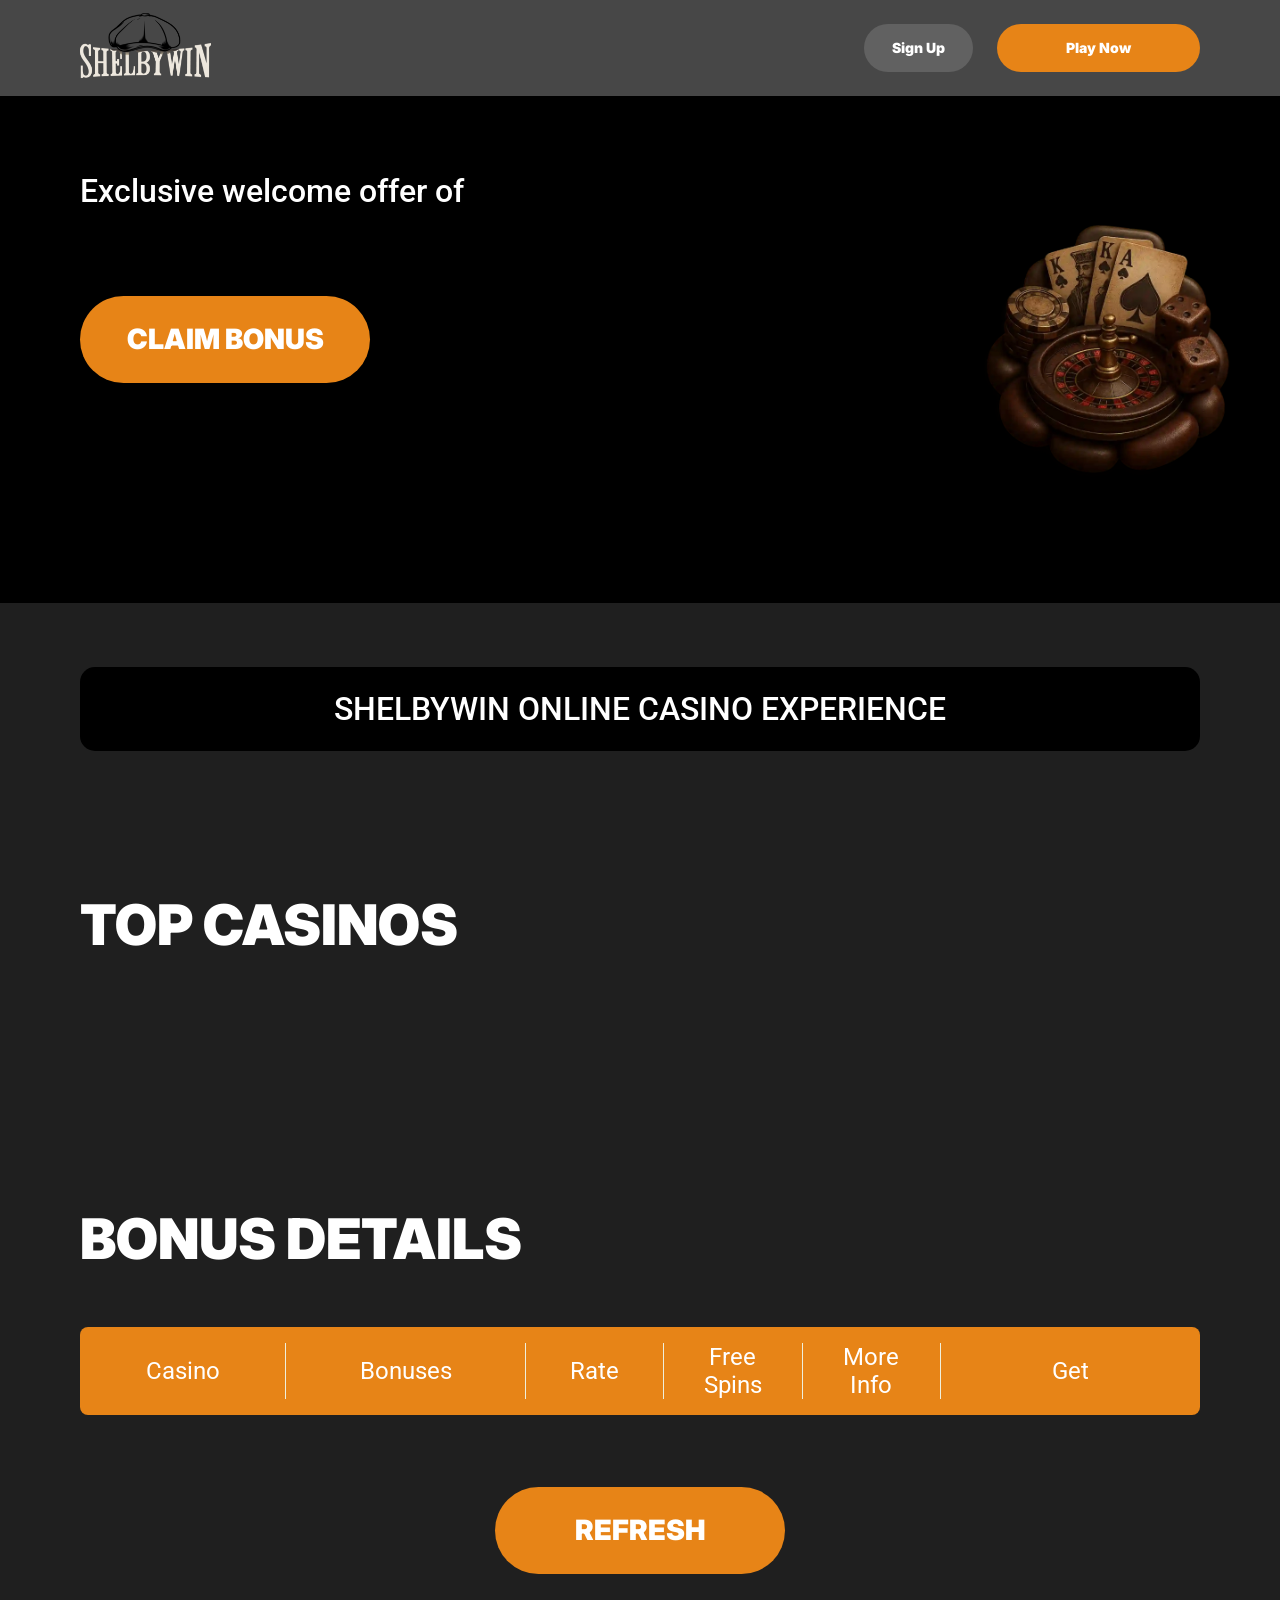
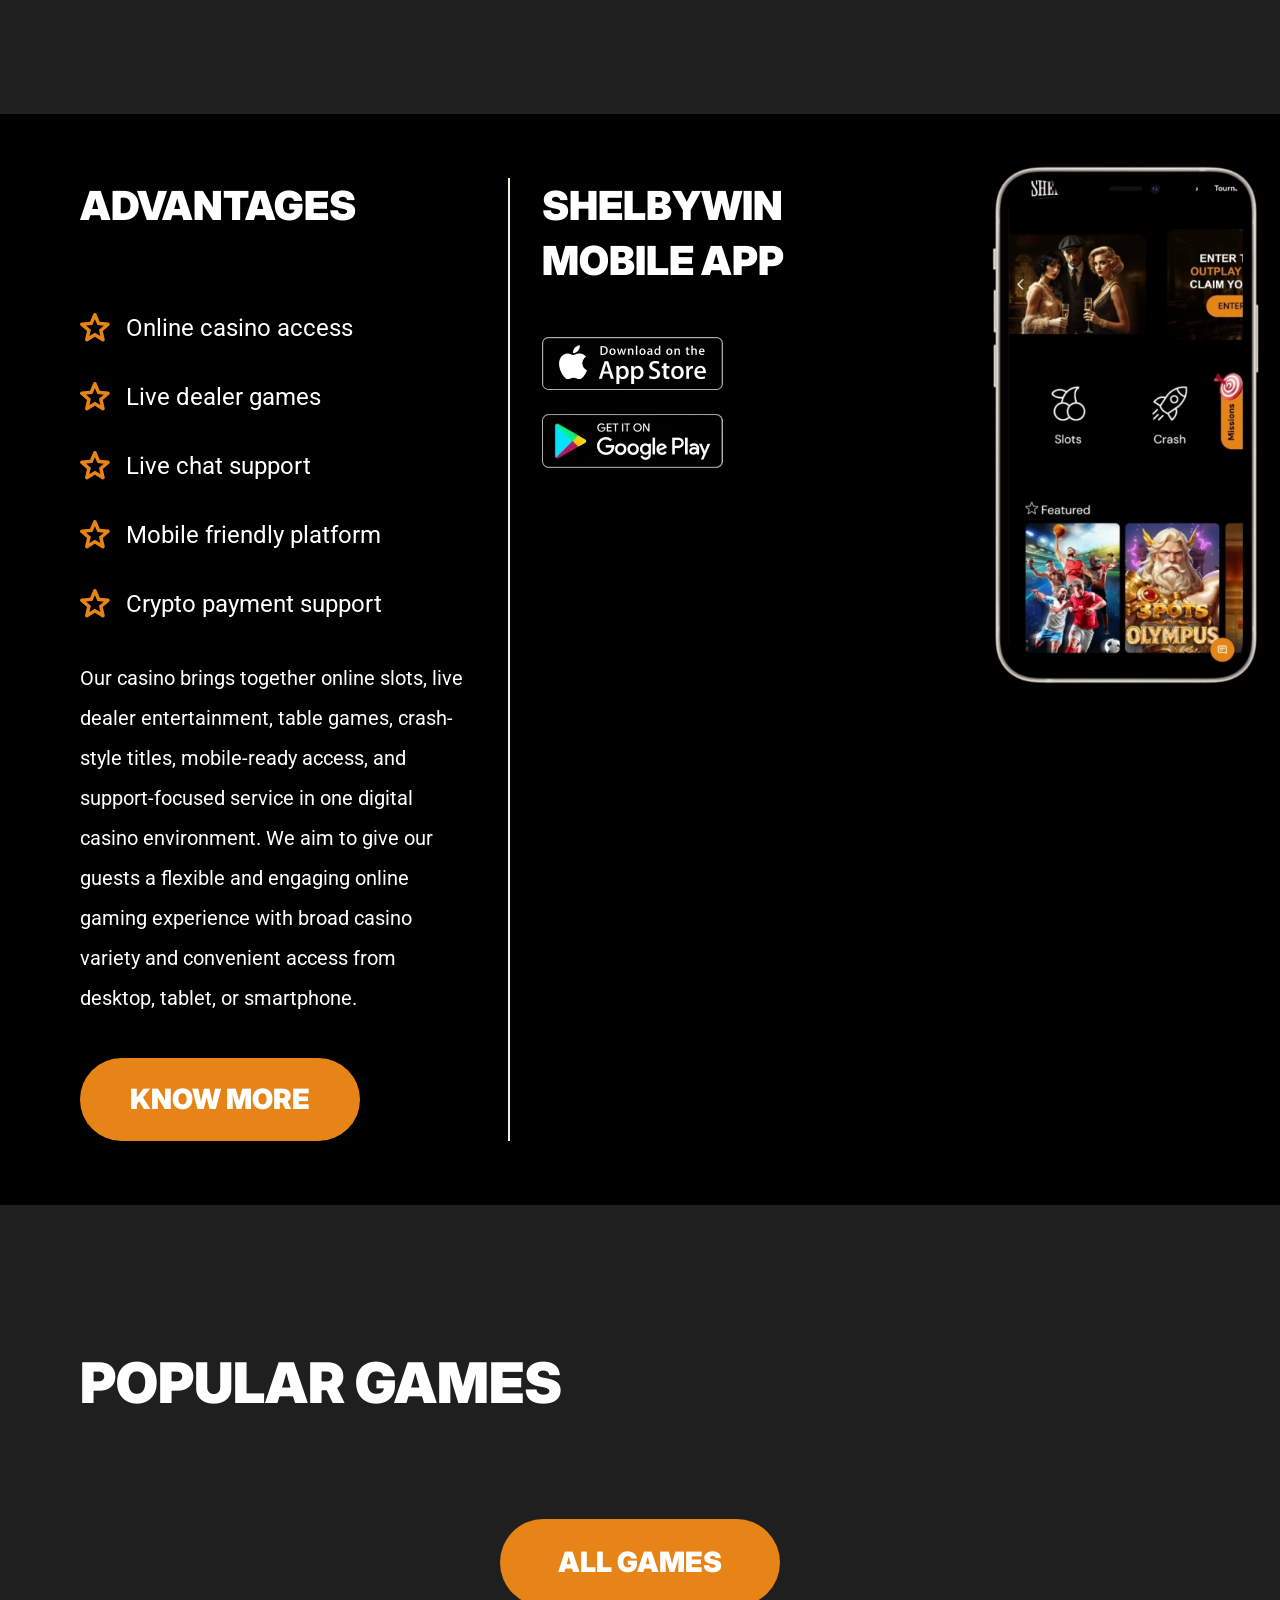
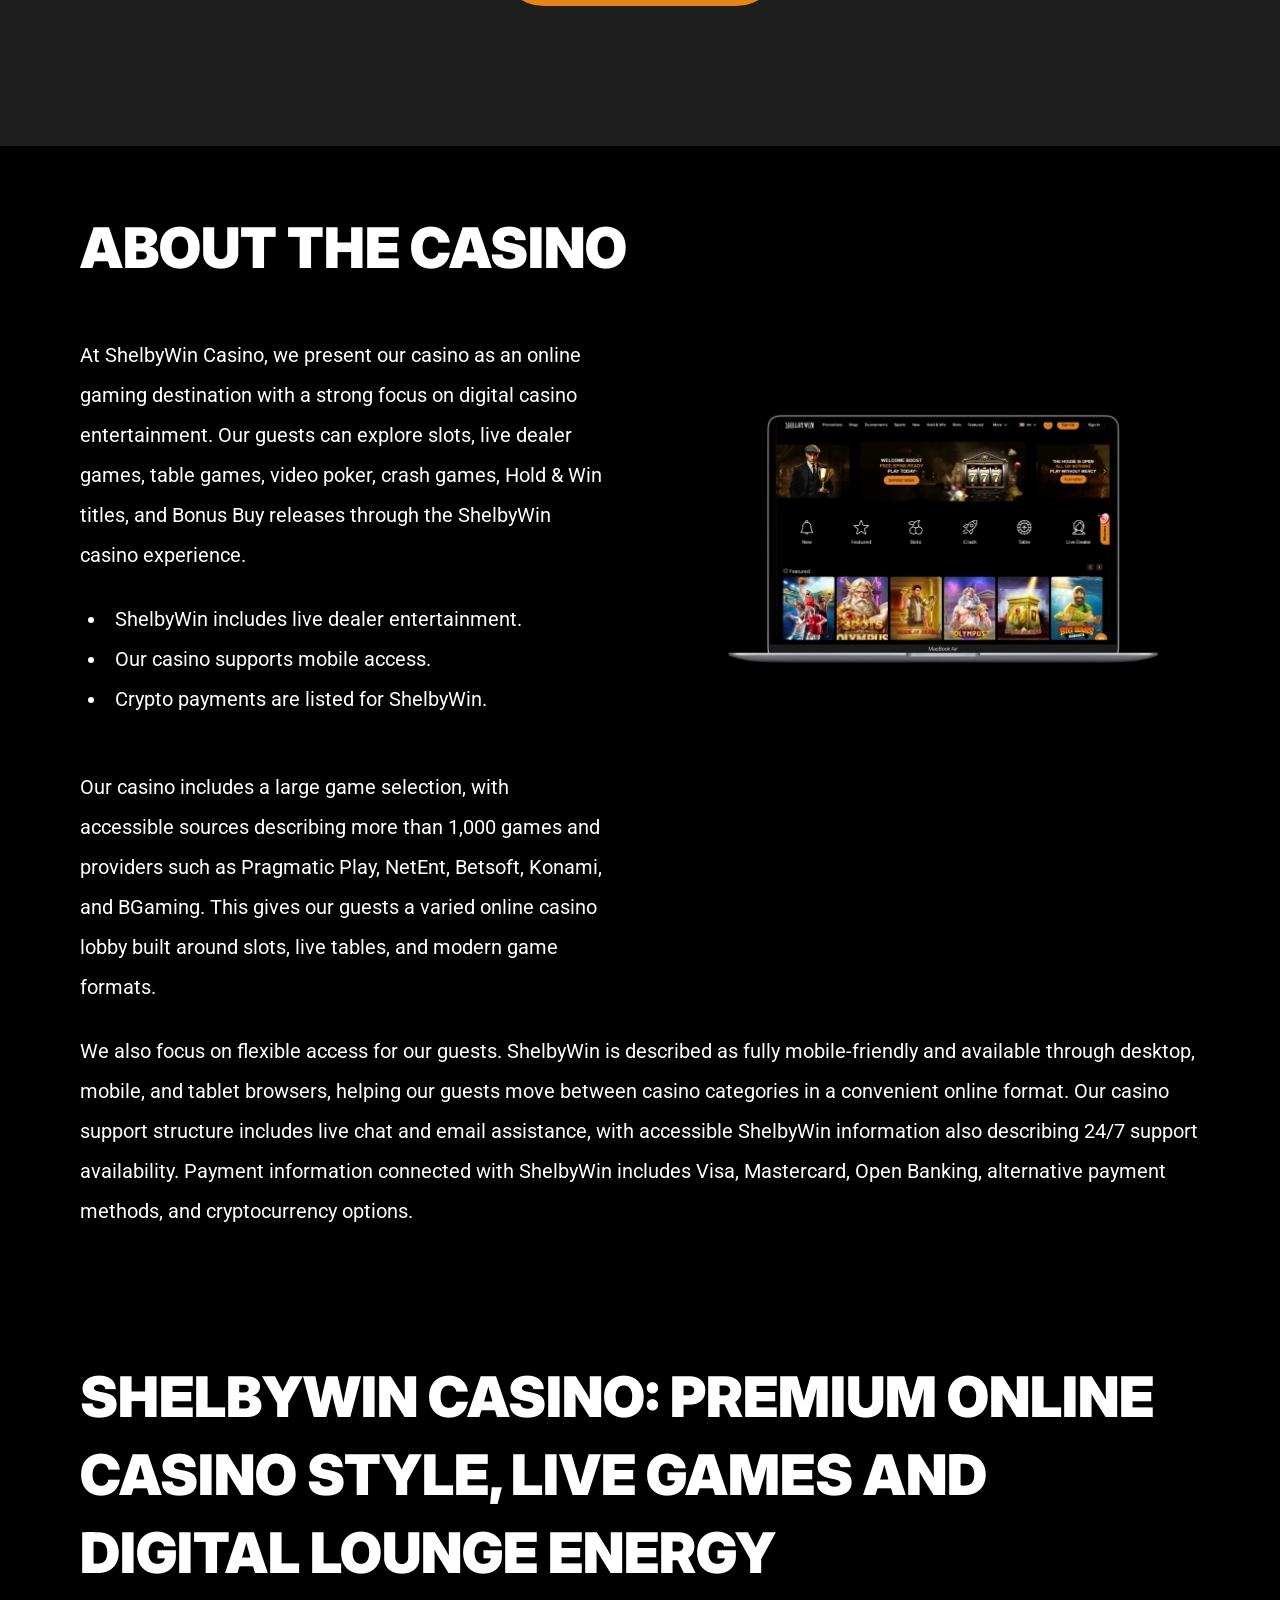
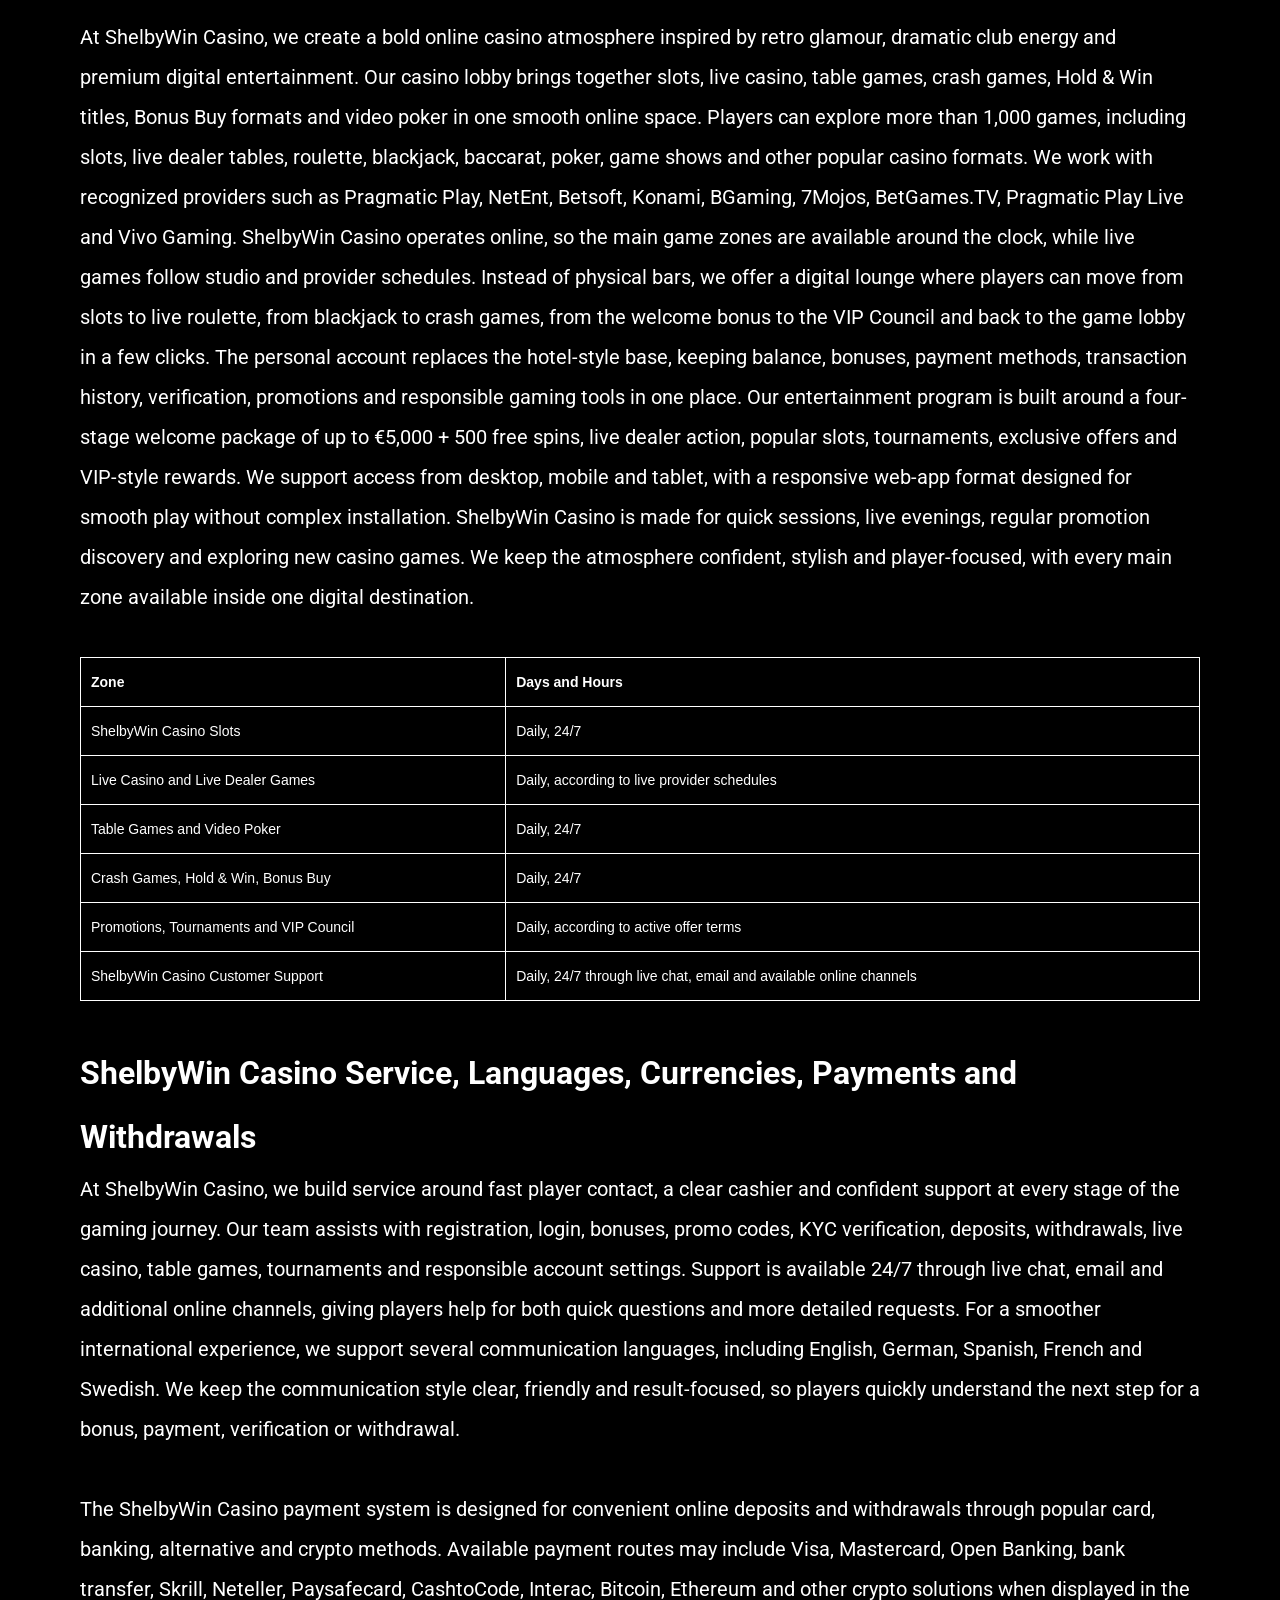
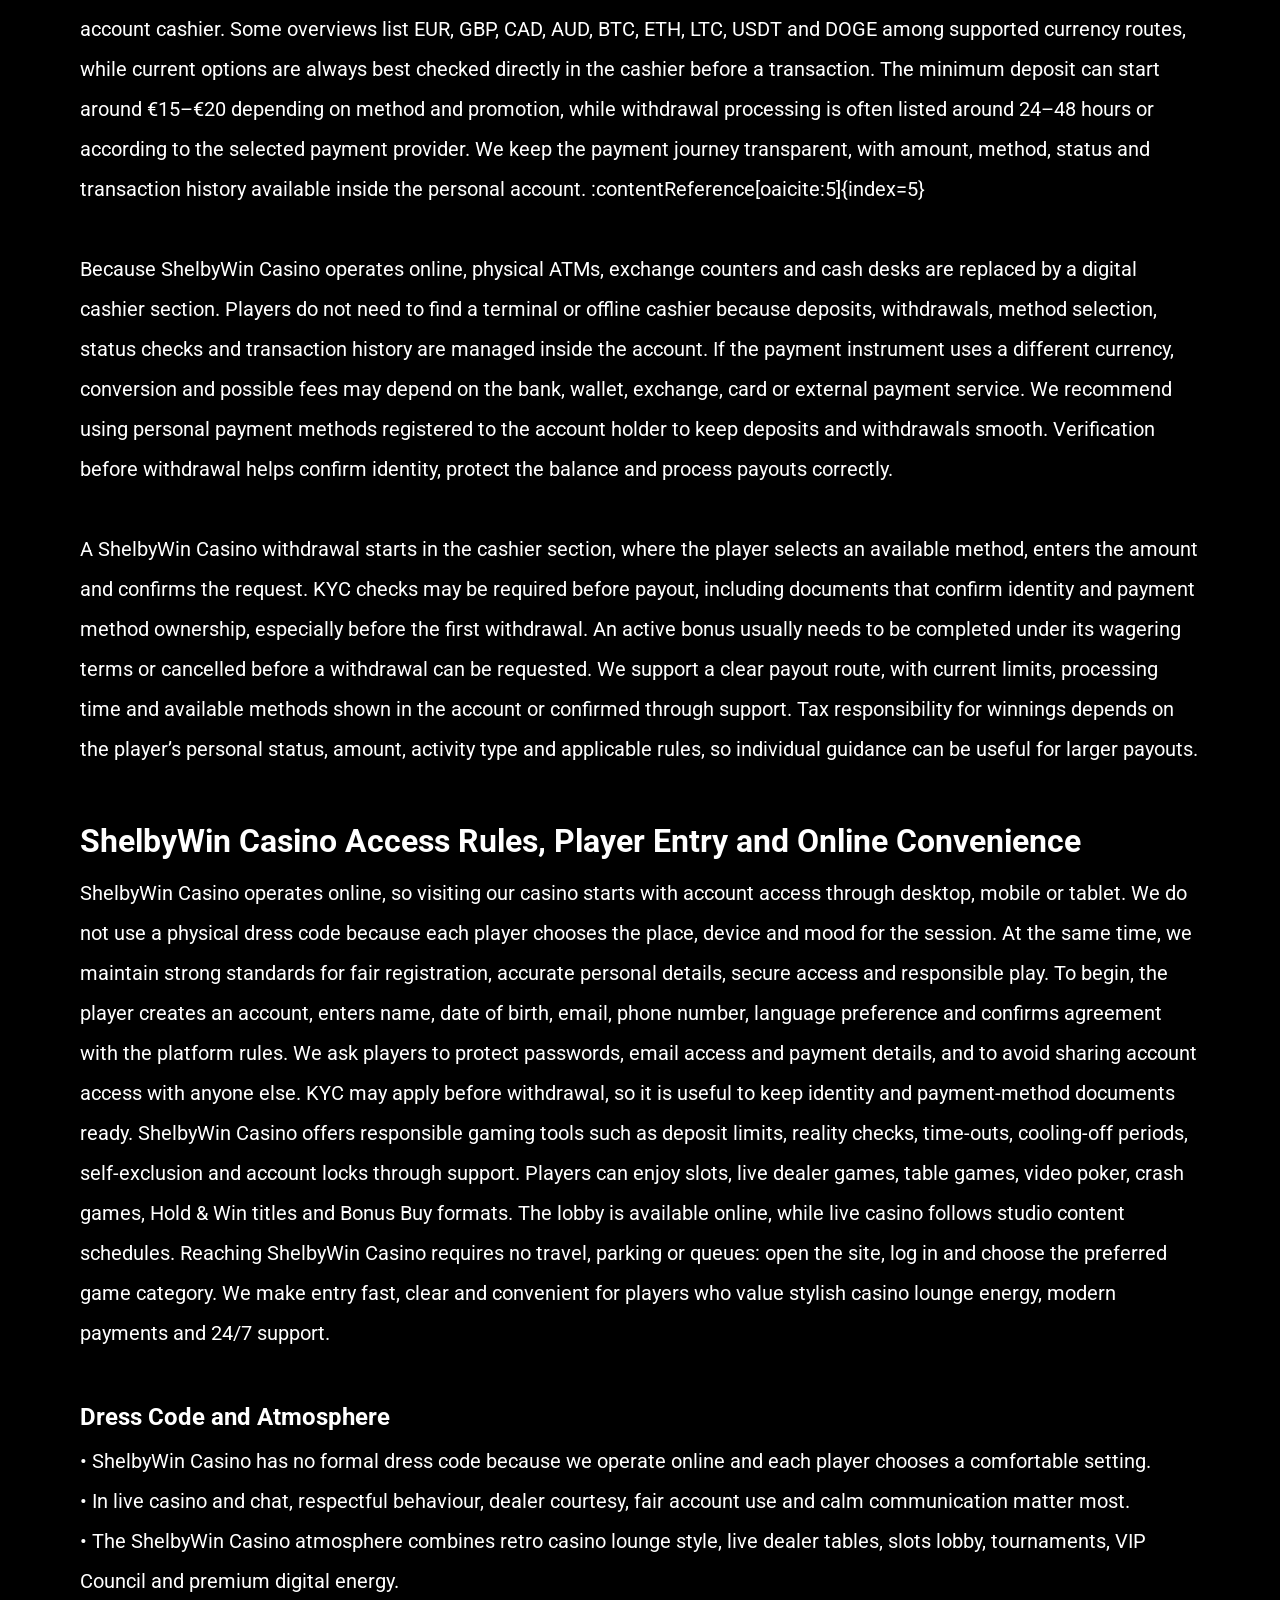
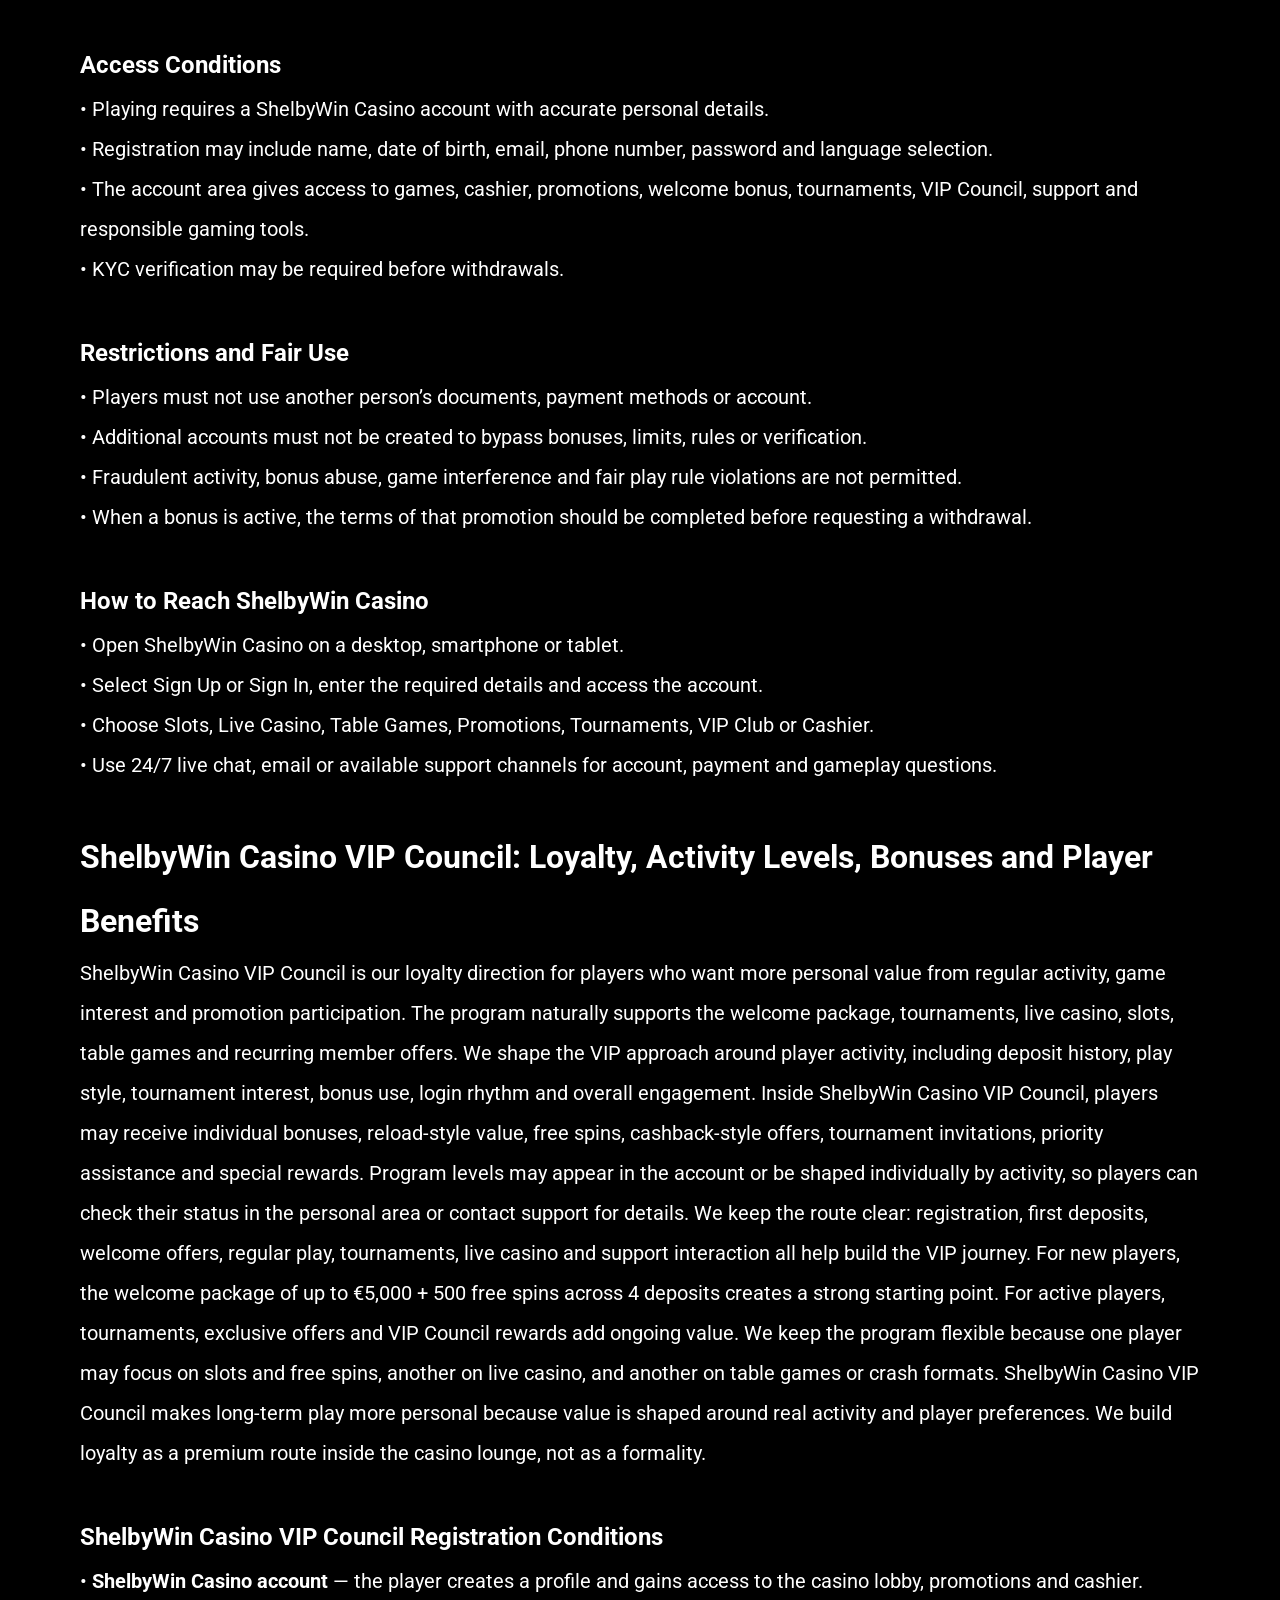
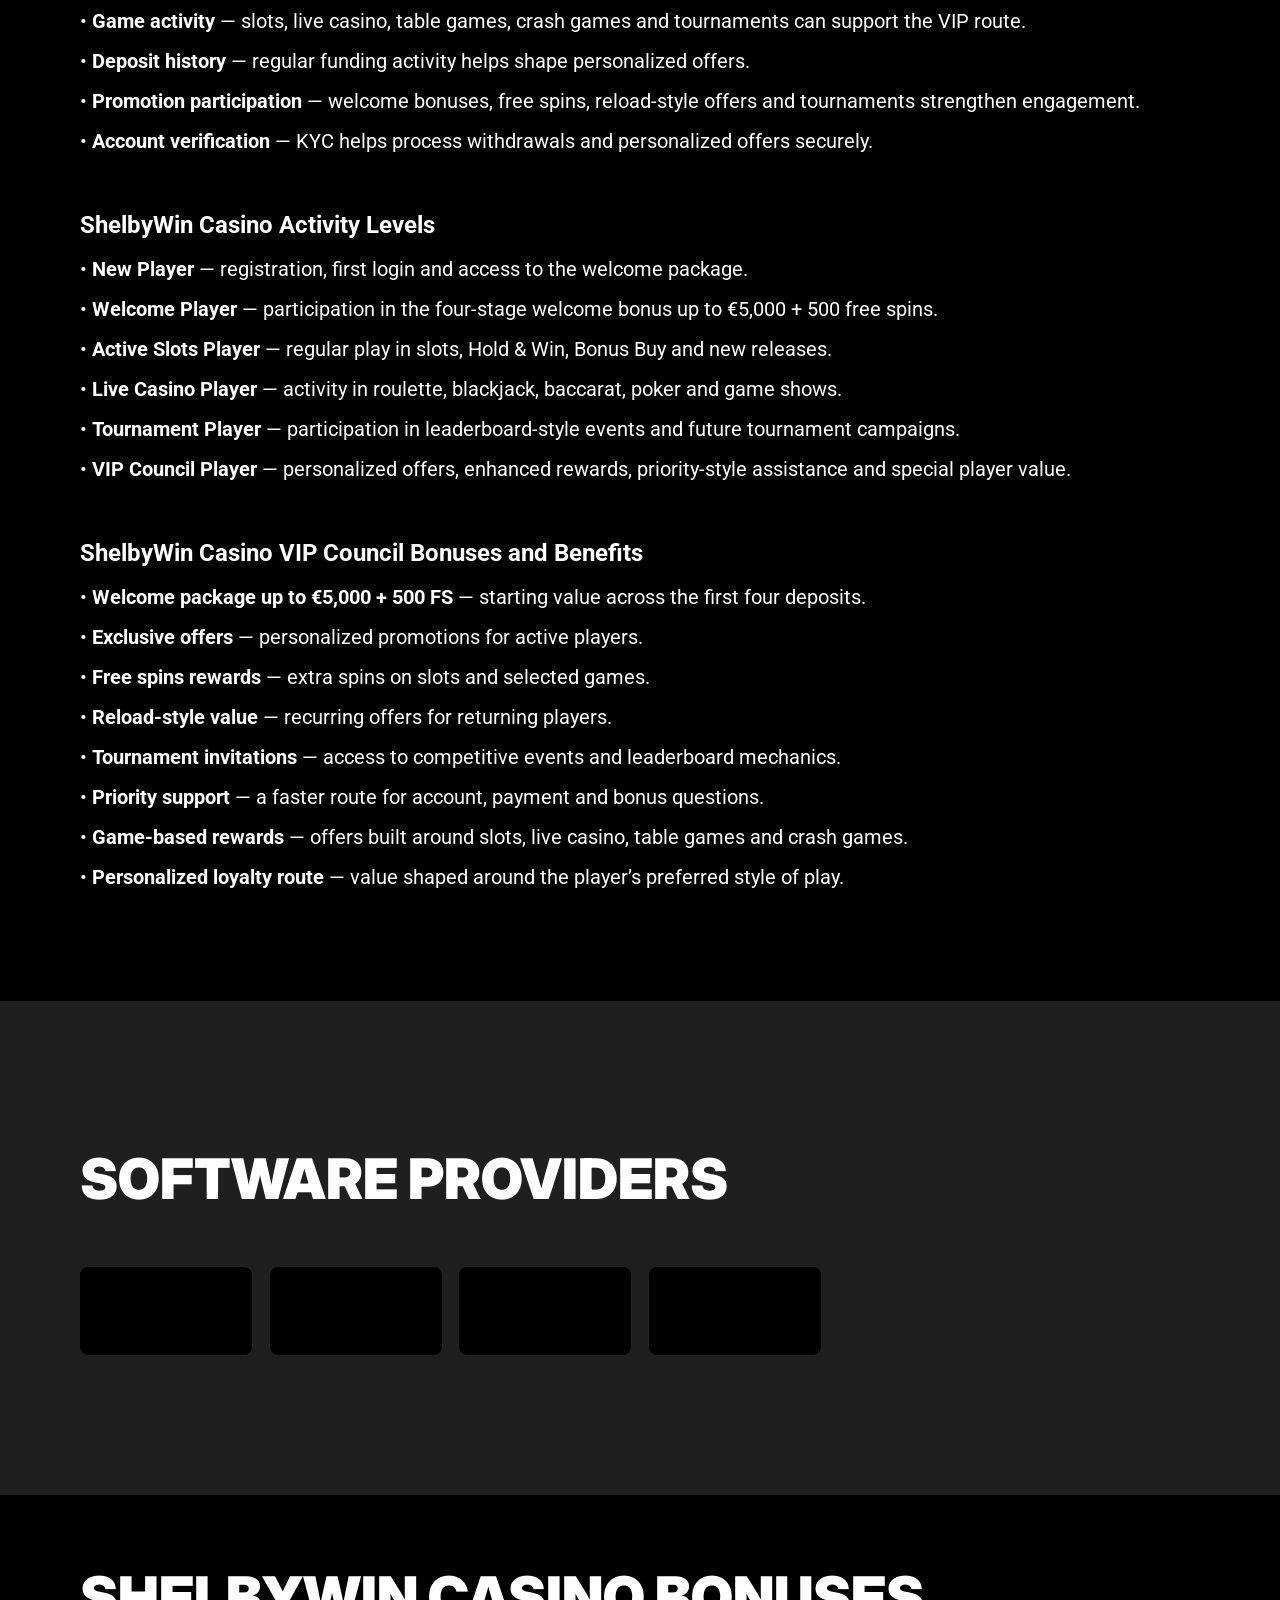
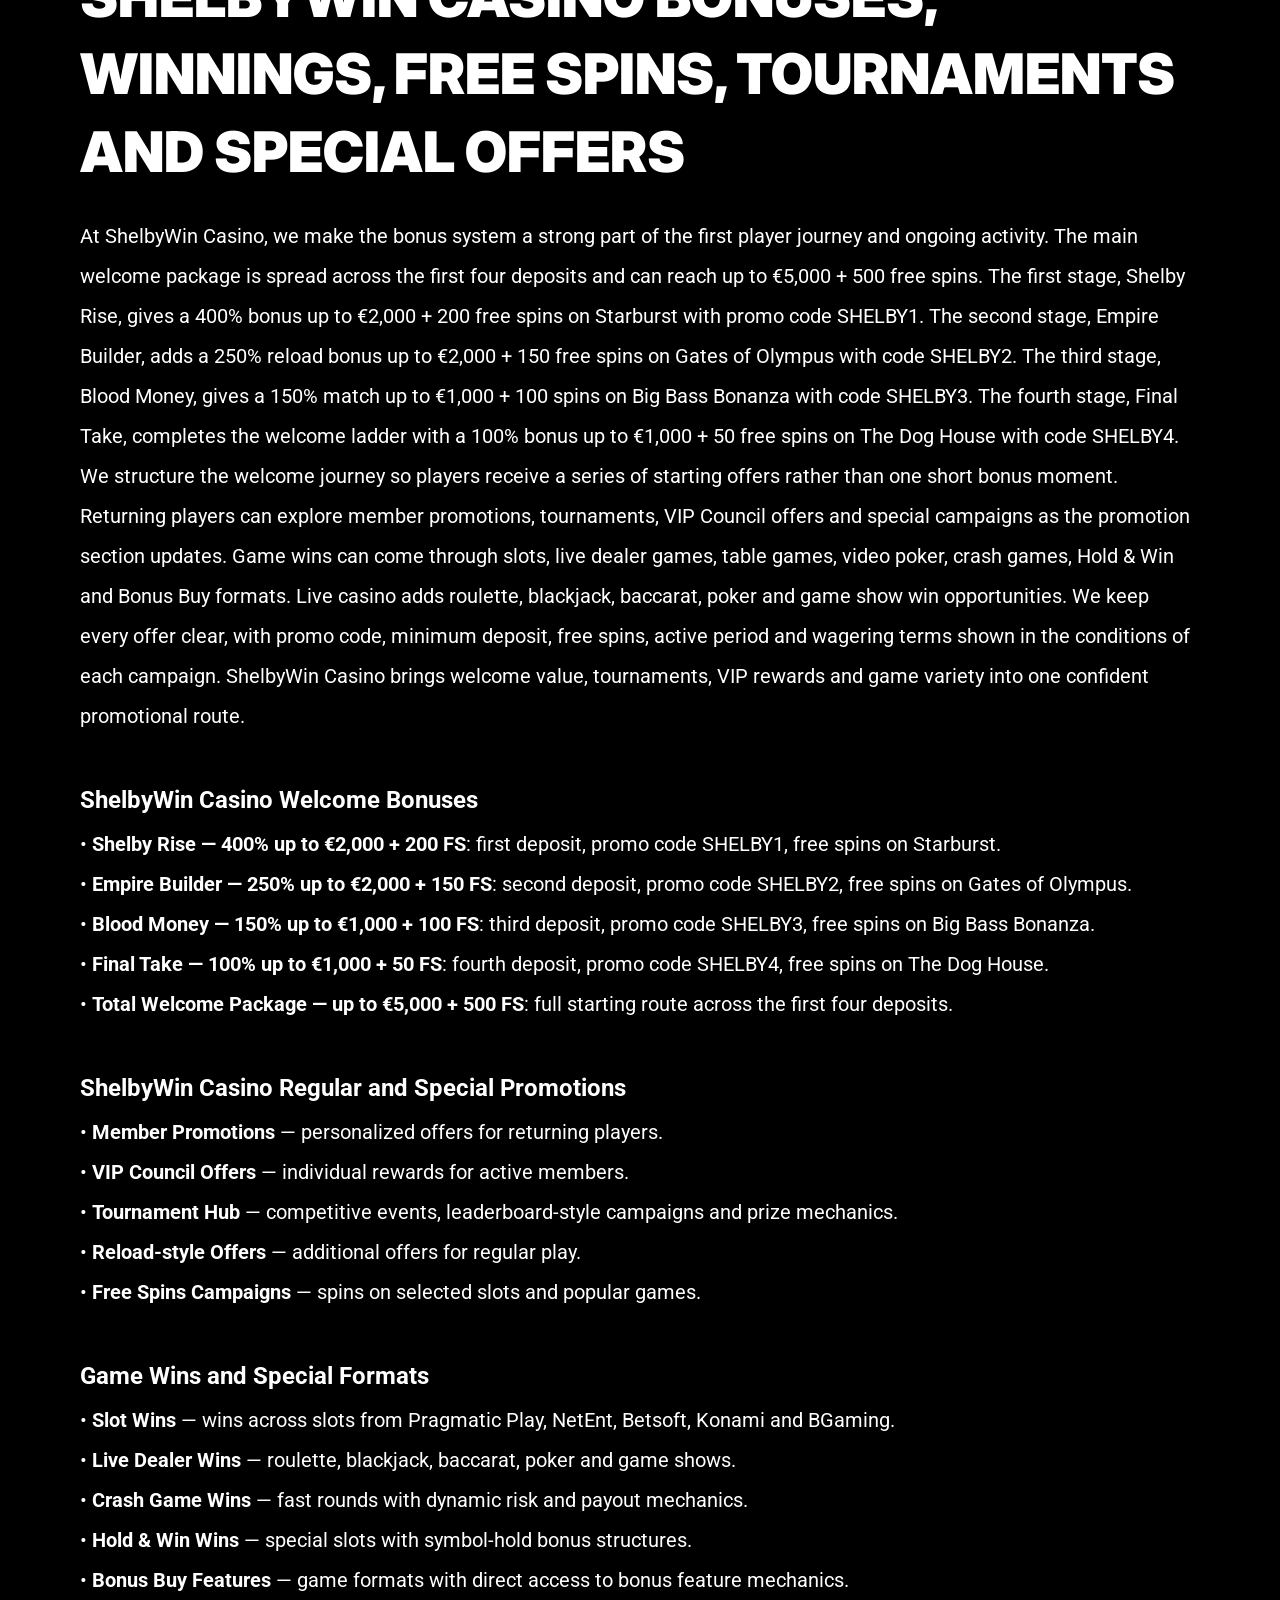
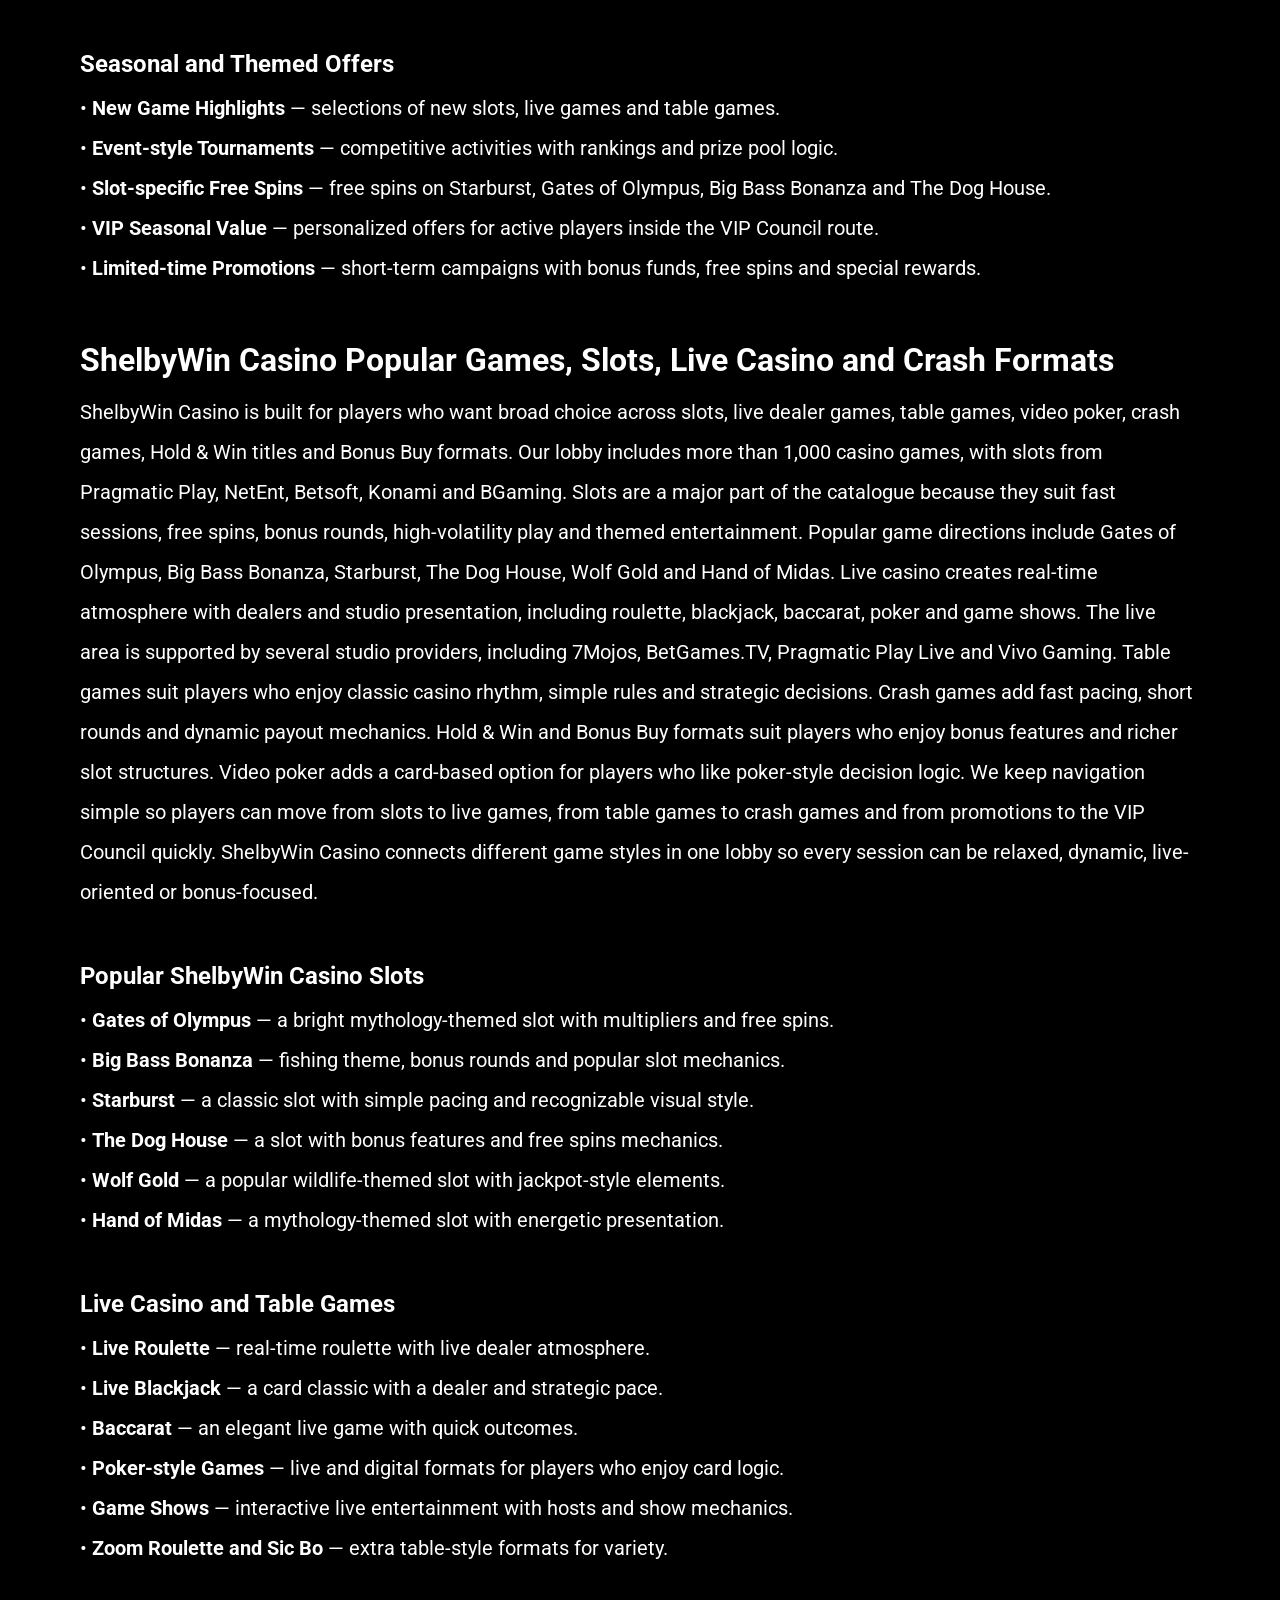
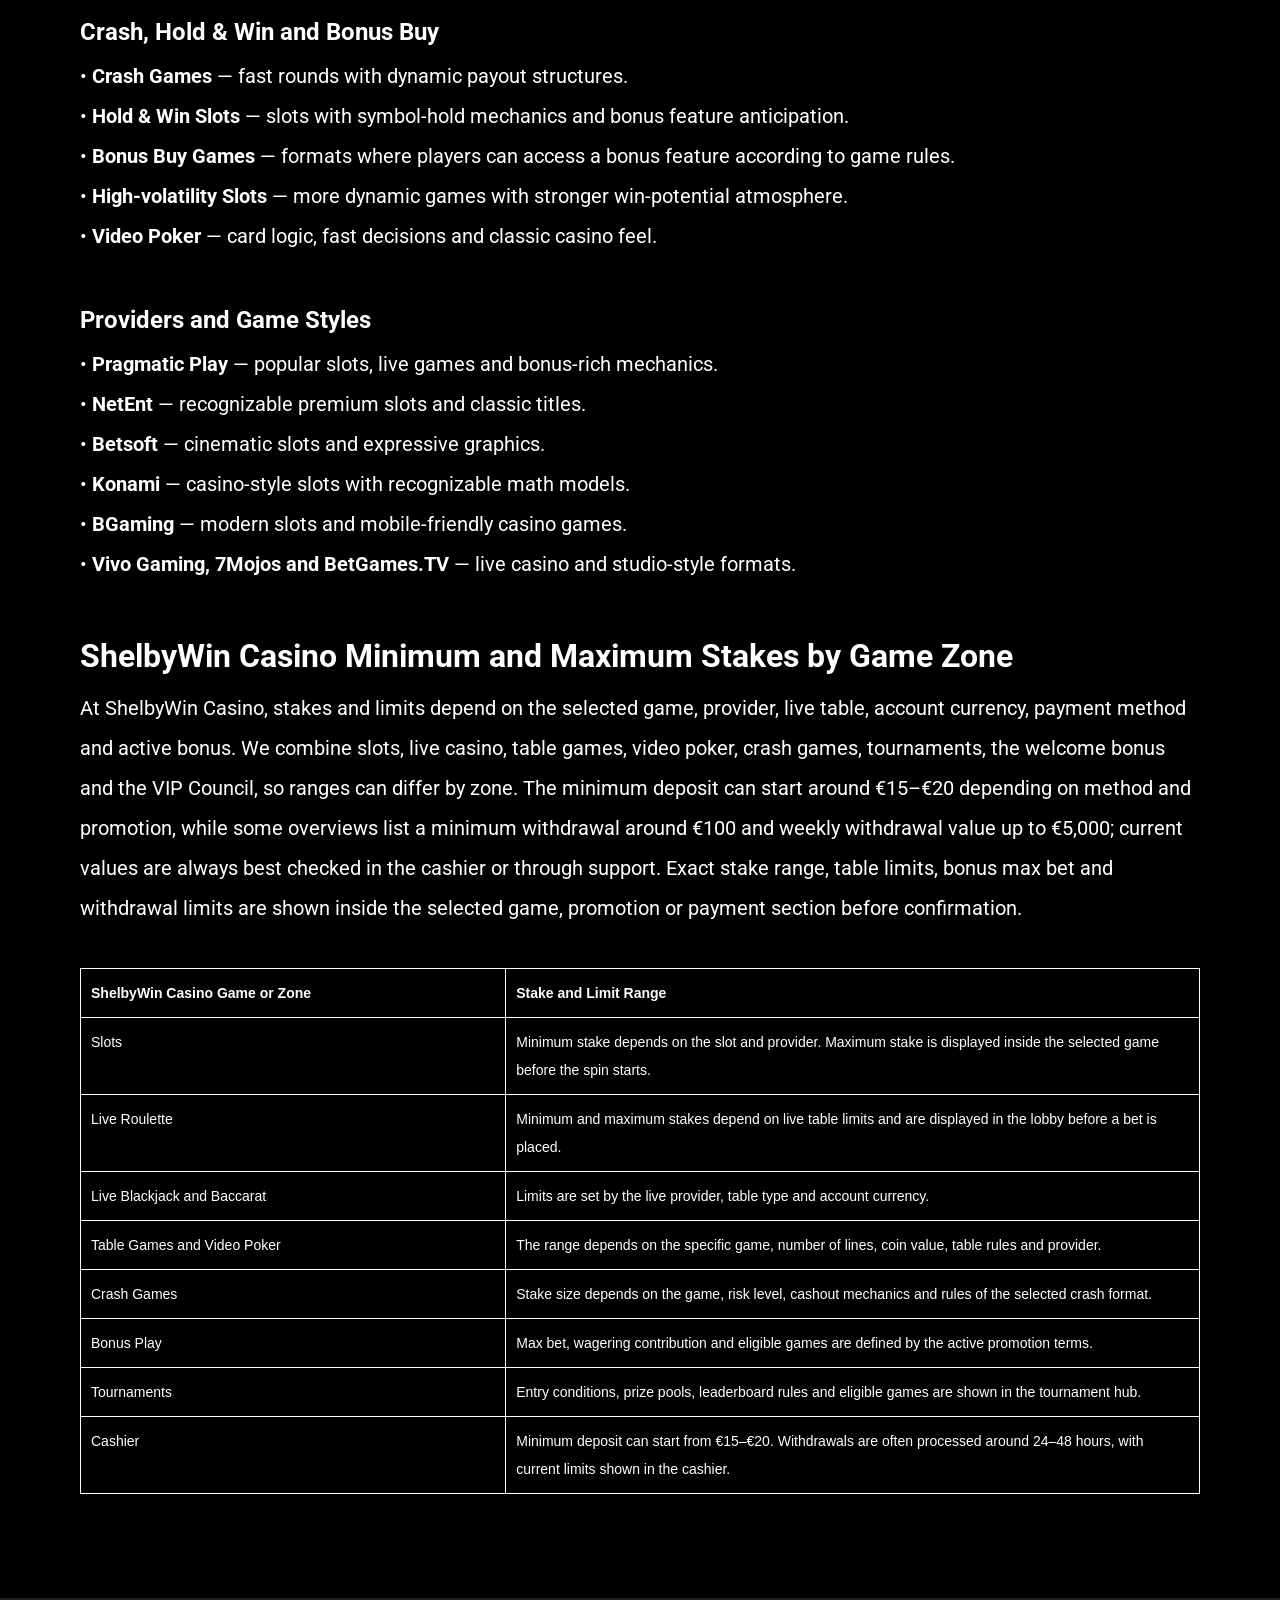
==== commit dfb7f70c: "Site update" ====
--- a/index.html
+++ b/index.html
@@ -29,38 +29,38 @@
     <link rel="stylesheet" href="./normalize.css">
     <link rel="stylesheet" href="./index.css">
     <meta name="theme-color" content="">
-    <title>Paf Casino Sverige: Licensierat kasino med bonusar och coola spel</title>
+    <title>ShelbyWin Casino | Online Slots, Live Dealers and Casino Games</title>
     <meta name="description"
-          content="Paf Casino Sweden erbjuder snabba uttag, satsningsfria bonusar, ett brett urval av spel, säkra insättningar och uttag. Spela med komfort och säkerhet och glöm inte att hämta din bonus!">
-    <link rel="canonical" href="https://#">
-    <meta property="og:title" content="Paf Casino Sverige: Licensierat kasino med bonusar och coola spel">
+          content="Discover ShelbyWin Casino, where we offer online slots, live dealer games, table games, crash titles, mobile access, crypto payment options, promotions, and player support.">
+    <link rel="canonical" href="https://shelbywin-online.com">
+    <meta property="og:title" content="ShelbyWin Casino | Online Slots, Live Dealers and Casino Games">
     <meta property="og:description"
-          content="Paf Casino Sweden erbjuder snabba uttag, satsningsfria bonusar, ett brett urval av spel, säkra insättningar och uttag. Spela med komfort och säkerhet och glöm inte att hämta din bonus!">
-    <meta property="og:url" content="https://#">
-    <meta property="og:site_name" content="Paf Casino Sverige: Licensierat kasino med bonusar och coola spel">
+          content="Discover ShelbyWin Casino, where we offer online slots, live dealer games, table games, crash titles, mobile access, crypto payment options, promotions, and player support.">
+    <meta property="og:url" content="https://shelbywin-online.com">
+    <meta property="og:site_name" content="ShelbyWin Casino | Online Slots, Live Dealers and Casino Games">
     <meta property="og:locale" content="en-GB">
-    <meta property="og:image" content="https://paf-casino-online.com/images/og_image.webp">
+    <meta property="og:image" content="_assets/images/1779789927-main.webp">
     <meta property="og:image:width" content="1200">
     <meta property="og:image:height" content="630">
     <meta property="og:type" content="website">
     <meta name="twitter:card" content="summary_large_image">
-    <meta name="twitter:site" content="@pafcasino">
-    <meta name="twitter:title" content="Paf Casino Sverige: Licensierat kasino med bonusar och coola spel">
+    <meta name="twitter:site" content="shelbywin-online.com">
+    <meta name="twitter:title" content="ShelbyWin Casino | Online Slots, Live Dealers and Casino Games">
     <meta name="twitter:description"
-          content="Paf Casino Sweden erbjuder snabba uttag, satsningsfria bonusar, ett brett urval av spel, säkra insättningar och uttag. Spela med komfort och säkerhet och glöm inte att hämta din bonus!">
-    <meta name="twitter:image" content="https://paf-casino-online.com/images/og_image.webp">
+          content="Discover ShelbyWin Casino, where we offer online slots, live dealer games, table games, crash titles, mobile access, crypto payment options, promotions, and player support.">
+    <meta name="twitter:image" content="_assets/images/1779789927-main.webp">
     <meta name="twitter:image:width" content="1200">
     <meta name="twitter:image:height" content="630">
-    <link rel="icon" href="https://paf-casino-online.com/favicon.ico" type="image/x-icon" sizes="16x16">
+    <link rel="icon" href="_assets/images/1779789939-favicon.svg" type="image/x-icon" sizes="16x16">
     <meta name="language" content="en-GB">
 
     <link rel="apple-touch-icon" href="_assets/images/1778831774-favicon.svg" sizes="96x96">
     <link rel="icon" href="_assets/images/1778831774-favicon.svg" type="image/webp" sizes="192x192">
 
-    <link rel="preload" href="https://paf-casino-online.com/images/hero-mobile.webp" as="image" fetchpriority="high">
-
-    <link rel="alternate" hreflang="x-default" href="https://#" />
-    <link rel="alternate" hreflang="en" href="https://#" />
+    <link rel="preload" href="_assets/images/1779789978-main.webp" as="image" fetchpriority="high">
+
+    <link rel="alternate" hreflang="x-default" href="https://shelbywin-online.com" />
+    <link rel="alternate" hreflang="en" href="https://shelbywin-online.com" />
 </head>
 
 <body>
@@ -147,7 +147,7 @@
 <div class="wrapper">
     <header class="header" id="top">
         <div class="headerBlock">
-            <div class="headerLogoContainer"><a href="https://#" aria-label="Main page"><img class="header__logo logo"
+            <div class="headerLogoContainer"><a href="https://shelbywin-online.com" aria-label="Main page"><img class="header__logo logo"
                                                                                                      src="_assets/images/1778831863-logo-1.svg" alt="ShelbyWin Logo" /></a></div>
             <ul class="nav__list">
                 <li class="nav__item"><a class="nav__link" target="_blank" href="casino.html?id=example-offer-id"
@@ -173,7 +173,7 @@
                 </div>
             </div>
             <div class="heroUnder">
-                <h1 class="heroText heroMainTitle">H1 title about casino</h1>
+                <h1 class="heroText heroMainTitle">ShelbyWin Online Casino Experience</h1>
             </div>
         </section>
         <div class="bonusesCircleContainer">
@@ -231,51 +231,51 @@
                         <div class="advantagesDescription">
                             <h2 class="advantagesTitle title">Advantages</h2>
                             <ul class="advantagesList">
-                                <li class="providersGroup">Some text before list</li>
+                                <li class="providersGroup"></li>
                                 <li class="advantagesItem">
                                     <svg class="advantagesStar" width="30" height="29">
                                         <use href="#star-icon"></use>
                                     </svg>
-                                    <p class="advantagesText">Legal and safe casino</p>
+                                    <p class="advantagesText">Online casino access</p>
                                 </li>
                                 <li class="advantagesItem">
                                     <svg class="advantagesStar" width="30" height="29">
                                         <use href="#star-icon"></use>
                                     </svg>
-                                    <p class="advantagesText">Quick registration</p>
+                                    <p class="advantagesText">Live dealer games</p>
                                 </li>
                                 <li class="advantagesItem">
                                     <svg class="advantagesStar" width="30" height="29">
                                         <use href="#star-icon"></use>
                                     </svg>
-                                    <p class="advantagesText">Data protection</p>
+                                    <p class="advantagesText">Live chat support</p>
                                 </li>
                                 <li class="advantagesItem">
                                     <svg class="advantagesStar" width="30" height="29">
                                         <use href="#star-icon"></use>
                                     </svg>
-                                    <p class="advantagesText">No wagering bonus</p>
+                                    <p class="advantagesText">Mobile friendly platform</p>
                                 </li>
                                 <li class="advantagesItem">
                                     <svg class="advantagesStar" width="30" height="29">
                                         <use href="#star-icon"></use>
                                     </svg>
-                                    <p class="advantagesText">Wide range of games</p>
+                                    <p class="advantagesText">Crypto payment support</p>
                                 </li>
-                                <li class="providersGroup">Some text after list</li>
+                                <li class="providersGroup">Our casino brings together online slots, live dealer entertainment, table games, crash-style titles, mobile-ready access, and support-focused service in one digital casino environment. We aim to give our guests a flexible and engaging online gaming experience with broad casino variety and convenient access from desktop, tablet, or smartphone.</li>
                             </ul><a class="advantagesLink" id="advantagesLink" target="_blank" href="/" aria-label="Know more"><span
                                 class="advantagesButton btn btn--large">Know more</span></a>
                         </div>
                         <div class="advantagesMobile">
-                            <h2 class="advantagesTitle title advantagesAppTitle">Mobile App</h2><img
-                                class="advantagesMobilePhone" src="https://paf-casino-online.com/_next/image?url=%2F_next%2Fstatic%2Fmedia%2Fmobile.cd4410fa.webp&amp;w=384&amp;q=75" title="Paf Casino Sverige Mobile"
-                                alt="Mobile App" />
+                            <h2 class="advantagesTitle title advantagesAppTitle">ShelbyWin Mobile App</h2><img
+                                class="advantagesMobilePhone" src="_assets/images/1779790025-mobile.webp" title="ShelbyWin  Mobile"
+                                alt="ShelbyWin Mobile App" />
                             <div class="advantagesStoreGroup"><a href="/" id="appStoreLink" aria-label="Play game"
                                                                  target="_blank"><img class="advantagesStore" width="181" height="53"
-                                                                                      src="./assets/images/advantages/app-store.webp" alt="iOs App " title="Mobile App"/></a><a
+                                                                                      src="./assets/images/advantages/app-store.webp" alt="iOs App " title="ShelbyWin Mobile App"/></a><a
                                     href="/" id="googlePlayLink" aria-label="Play game" target="_blank"><img
                                     class="advantagesStore" width="181" height="54"
-                                    src="./assets/images/advantages/google-play.webp" alt="android App Mobile App" title="Mobile App" /></a>
+                                    src="./assets/images/advantages/google-play.webp" alt="android App ShelbyWin Mobile App" title="ShelbyWin Mobile App" /></a>
                             </div>
                         </div>
                     </div>
@@ -296,22 +296,25 @@
             <section class="history">
                 <div class="container">
                     <div class="historyBlock block">
-                        <h2 class="historyTitle title">History</h2>
+                        <h2 class="historyTitle title">About the Casino</h2>
                         <div class="historyGroup">
                             <div class="historyColumn">
                                 <div class="historyText">
-                                    <p class="historyDescription">First paragraph of history</p>
+                                    <p class="historyDescription">At ShelbyWin Casino, we present our casino as an online gaming destination with a strong focus on digital casino entertainment. Our guests can explore slots, live dealer games, table games, video poker, crash games, Hold &amp; Win titles, and Bonus Buy releases through the ShelbyWin casino experience.</p>
                                     <ul class="historyList">
-                                        <li class="historyItem">History item 1</li>
-                                        <li class="historyItem">History item 2</li>
+                                        <li class="historyItem">ShelbyWin includes live dealer entertainment.</li>
+                                        <li class="historyItem">Our casino supports mobile access.</li>
+                                        <li class="historyItem">Crypto payments are listed for ShelbyWin.</li>
                                     </ul>
-                                    <p class="historyDescription">Second paragraph of history</p>
+                                    <p class="historyDescription">Our casino includes a large game selection, with accessible sources describing more than 1,000 games and providers such as Pragmatic Play, NetEnt, Betsoft, Konami, and BGaming. This gives our guests a varied online casino lobby built around slots, live tables, and modern game formats.</p>
                                 </div>
                             </div>
                             <div class="historyColumn"><img class="historyImage"
-                                                            src="https://paf-casino-online.com/_next/image?url=%2F_next%2Fstatic%2Fmedia%2FMacBook-Pro.b62d8565.webp&amp;w=750&amp;q=75" alt="History" title="Paf Casino Sverige Desktop"/></div>
-                        </div>
-                        <p class="historyDescription">Third paragraph of history</p>
+                                                            src="_assets/images/1779790058-desktop.webp" alt="ShelbyWin " title="ShelbyWin  Desktop"/></div>
+                        </div>
+                        <p class="historyDescription">We also focus on flexible access for our guests. ShelbyWin is described as fully mobile-friendly and available through desktop, mobile, and tablet browsers, helping our guests move between casino categories in a convenient online format.
+
+Our casino support structure includes live chat and email assistance, with accessible ShelbyWin information also describing 24/7 support availability. Payment information connected with ShelbyWin includes Visa, Mastercard, Open Banking, alternative payment methods, and cryptocurrency options.</p>
                     </div>
                 </div>
             </section>
@@ -320,8 +323,9 @@
             <section class="history">
                 <div class="container">
                     <div class="historyBlock block">
-                        <h2 class="historyTitle title">Title for custom section</h2>
-                        <div class="historyDescription"><ul><li>bonuses</li><li>games</li><li>license</li><li>advantages</li></ul></div>
+                        <h2 class="historyTitle title">ShelbyWin Casino: Premium Online Casino Style, Live Games and Digital Lounge Energy</h2>
+                        <div class="historyDescription"><p> At ShelbyWin Casino, we create a bold online casino atmosphere inspired by retro glamour, dramatic club energy and premium digital entertainment. Our casino lobby brings together slots, live casino, table games, crash games, Hold & Win titles, Bonus Buy formats and video poker in one smooth online space. Players can explore more than 1,000 games, including slots, live dealer tables, roulette, blackjack, baccarat, poker, game shows and other popular casino formats. We work with recognized providers such as Pragmatic Play, NetEnt, Betsoft, Konami, BGaming, 7Mojos, BetGames.TV, Pragmatic Play Live and Vivo Gaming. ShelbyWin Casino operates online, so the main game zones are available around the clock, while live games follow studio and provider schedules. Instead of physical bars, we offer a digital lounge where players can move from slots to live roulette, from blackjack to crash games, from the welcome bonus to the VIP Council and back to the game lobby in a few clicks. The personal account replaces the hotel-style base, keeping balance, bonuses, payment methods, transaction history, verification, promotions and responsible gaming tools in one place. Our entertainment program is built around a four-stage welcome package of up to €5,000 + 500 free spins, live dealer action, popular slots, tournaments, exclusive offers and VIP-style rewards. We support access from desktop, mobile and tablet, with a responsive web-app format designed for smooth play without complex installation. ShelbyWin Casino is made for quick sessions, live evenings, regular promotion discovery and exploring new casino games. We keep the atmosphere confident, stylish and player-focused, with every main zone available inside one digital destination.  </p> <br> <div style="width:100%; max-width:100%; overflow:hidden;"> <table style="width:100%; max-width:100%; border-collapse:collapse; table-layout:fixed; font-family:Arial, sans-serif; font-size:clamp(9px, 2.2vw, 14px); color:#ffffff; background:transparent;"> <tr> <th style="width:38%; border:1px solid #ffffff; padding:clamp(5px, 1.5vw, 10px); text-align:left; vertical-align:top; color:#ffffff; background:transparent; word-break:break-word;">Zone</th> <th style="width:62%; border:1px solid #ffffff; padding:clamp(5px, 1.5vw, 10px); text-align:left; vertical-align:top; color:#ffffff; background:transparent; word-break:break-word;">Days and Hours</th> </tr> <tr> <td style="border:1px solid #ffffff; padding:clamp(5px, 1.5vw, 10px); vertical-align:top; color:#ffffff; background:transparent; word-break:break-word;">ShelbyWin Casino Slots</td> <td style="border:1px solid #ffffff; padding:clamp(5px, 1.5vw, 10px); vertical-align:top; color:#ffffff; background:transparent; word-break:break-word;">Daily, 24/7</td> </tr> <tr> <td style="border:1px solid #ffffff; padding:clamp(5px, 1.5vw, 10px); vertical-align:top; color:#ffffff; background:transparent; word-break:break-word;">Live Casino and Live Dealer Games</td> <td style="border:1px solid #ffffff; padding:clamp(5px, 1.5vw, 10px); vertical-align:top; color:#ffffff; background:transparent; word-break:break-word;">Daily, according to live provider schedules</td> </tr> <tr> <td style="border:1px solid #ffffff; padding:clamp(5px, 1.5vw, 10px); vertical-align:top; color:#ffffff; background:transparent; word-break:break-word;">Table Games and Video Poker</td> <td style="border:1px solid #ffffff; padding:clamp(5px, 1.5vw, 10px); vertical-align:top; color:#ffffff; background:transparent; word-break:break-word;">Daily, 24/7</td> </tr> <tr> <td style="border:1px solid #ffffff; padding:clamp(5px, 1.5vw, 10px); vertical-align:top; color:#ffffff; background:transparent; word-break:break-word;">Crash Games, Hold & Win, Bonus Buy</td> <td style="border:1px solid #ffffff; padding:clamp(5px, 1.5vw, 10px); vertical-align:top; color:#ffffff; background:transparent; word-break:break-word;">Daily, 24/7</td> </tr> <tr> <td style="border:1px solid #ffffff; padding:clamp(5px, 1.5vw, 10px); vertical-align:top; color:#ffffff; background:transparent; word-break:break-word;">Promotions, Tournaments and VIP Council</td> <td style="border:1px solid #ffffff; padding:clamp(5px, 1.5vw, 10px); vertical-align:top; color:#ffffff; background:transparent; word-break:break-word;">Daily, according to active offer terms</td> </tr> <tr> <td style="border:1px solid #ffffff; padding:clamp(5px, 1.5vw, 10px); vertical-align:top; color:#ffffff; background:transparent; word-break:break-word;">ShelbyWin Casino Customer Support</td> <td style="border:1px solid #ffffff; padding:clamp(5px, 1.5vw, 10px); vertical-align:top; color:#ffffff; background:transparent; word-break:break-word;">Daily, 24/7 through live chat, email and available online channels</td> </tr> </table> </div> <br><h3 style = "font-weight: bold;font-size: 32px;"> ShelbyWin Casino Service, Languages, Currencies, Payments and Withdrawals </h3> <p> At ShelbyWin Casino, we build service around fast player contact, a clear cashier and confident support at every stage of the gaming journey. Our team assists with registration, login, bonuses, promo codes, KYC verification, deposits, withdrawals, live casino, table games, tournaments and responsible account settings. Support is available 24/7 through live chat, email and additional online channels, giving players help for both quick questions and more detailed requests. For a smoother international experience, we support several communication languages, including English, German, Spanish, French and Swedish. We keep the communication style clear, friendly and result-focused, so players quickly understand the next step for a bonus, payment, verification or withdrawal.  </p> <br> <p> The ShelbyWin Casino payment system is designed for convenient online deposits and withdrawals through popular card, banking, alternative and crypto methods. Available payment routes may include Visa, Mastercard, Open Banking, bank transfer, Skrill, Neteller, Paysafecard, CashtoCode, Interac, Bitcoin, Ethereum and other crypto solutions when displayed in the account cashier. Some overviews list EUR, GBP, CAD, AUD, BTC, ETH, LTC, USDT and DOGE among supported currency routes, while current options are always best checked directly in the cashier before a transaction. The minimum deposit can start around €15–€20 depending on method and promotion, while withdrawal processing is often listed around 24–48 hours or according to the selected payment provider. We keep the payment journey transparent, with amount, method, status and transaction history available inside the personal account. :contentReference[oaicite:5]{index=5} </p> <br> <p> Because ShelbyWin Casino operates online, physical ATMs, exchange counters and cash desks are replaced by a digital cashier section. Players do not need to find a terminal or offline cashier because deposits, withdrawals, method selection, status checks and transaction history are managed inside the account. If the payment instrument uses a different currency, conversion and possible fees may depend on the bank, wallet, exchange, card or external payment service. We recommend using personal payment methods registered to the account holder to keep deposits and withdrawals smooth. Verification before withdrawal helps confirm identity, protect the balance and process payouts correctly. </p> <br> <p> A ShelbyWin Casino withdrawal starts in the cashier section, where the player selects an available method, enters the amount and confirms the request. KYC checks may be required before payout, including documents that confirm identity and payment method ownership, especially before the first withdrawal. An active bonus usually needs to be completed under its wagering terms or cancelled before a withdrawal can be requested. We support a clear payout route, with current limits, processing time and available methods shown in the account or confirmed through support. Tax responsibility for winnings depends on the player’s personal status, amount, activity type and applicable rules, so individual guidance can be useful for larger payouts. </p> <br>
+<h3 style = "font-weight: bold;font-size: 32px;"> ShelbyWin Casino Access Rules, Player Entry and Online Convenience </h3> <p> ShelbyWin Casino operates online, so visiting our casino starts with account access through desktop, mobile or tablet. We do not use a physical dress code because each player chooses the place, device and mood for the session. At the same time, we maintain strong standards for fair registration, accurate personal details, secure access and responsible play. To begin, the player creates an account, enters name, date of birth, email, phone number, language preference and confirms agreement with the platform rules. We ask players to protect passwords, email access and payment details, and to avoid sharing account access with anyone else. KYC may apply before withdrawal, so it is useful to keep identity and payment-method documents ready. ShelbyWin Casino offers responsible gaming tools such as deposit limits, reality checks, time-outs, cooling-off periods, self-exclusion and account locks through support. Players can enjoy slots, live dealer games, table games, video poker, crash games, Hold & Win titles and Bonus Buy formats. The lobby is available online, while live casino follows studio content schedules. Reaching ShelbyWin Casino requires no travel, parking or queues: open the site, log in and choose the preferred game category. We make entry fast, clear and convenient for players who value stylish casino lounge energy, modern payments and 24/7 support. </p> <br> <h3 style = "font-weight: bold; font-size: 24px;"> Dress Code and Atmosphere </h3> <ul> <li>• ShelbyWin Casino has no formal dress code because we operate online and each player chooses a comfortable setting.</li> <li>• In live casino and chat, respectful behaviour, dealer courtesy, fair account use and calm communication matter most.</li> <li>• The ShelbyWin Casino atmosphere combines retro casino lounge style, live dealer tables, slots lobby, tournaments, VIP Council and premium digital energy.</li> </ul><br> <h3 style = "font-weight: bold; font-size: 24px;"> Access Conditions </h3> <ul> <li>• Playing requires a ShelbyWin Casino account with accurate personal details.</li> <li>• Registration may include name, date of birth, email, phone number, password and language selection.</li> <li>• The account area gives access to games, cashier, promotions, welcome bonus, tournaments, VIP Council, support and responsible gaming tools.</li> <li>• KYC verification may be required before withdrawals.</li> </ul><br> <h3 style = "font-weight: bold; font-size: 24px;"> Restrictions and Fair Use </h3> <ul> <li>• Players must not use another person’s documents, payment methods or account.</li> <li>• Additional accounts must not be created to bypass bonuses, limits, rules or verification.</li> <li>• Fraudulent activity, bonus abuse, game interference and fair play rule violations are not permitted.</li> <li>• When a bonus is active, the terms of that promotion should be completed before requesting a withdrawal.</li> </ul><br> <h3 style = "font-weight: bold; font-size: 24px;"> How to Reach ShelbyWin Casino </h3> <ul> <li>• Open ShelbyWin Casino on a desktop, smartphone or tablet.</li> <li>• Select Sign Up or Sign In, enter the required details and access the account.</li> <li>• Choose Slots, Live Casino, Table Games, Promotions, Tournaments, VIP Club or Cashier.</li> <li>• Use 24/7 live chat, email or available support channels for account, payment and gameplay questions.</li> </ul><br><h3 style = "font-weight: bold;font-size: 32px;"> ShelbyWin Casino VIP Council: Loyalty, Activity Levels, Bonuses and Player Benefits </h3> <p> ShelbyWin Casino VIP Council is our loyalty direction for players who want more personal value from regular activity, game interest and promotion participation. The program naturally supports the welcome package, tournaments, live casino, slots, table games and recurring member offers. We shape the VIP approach around player activity, including deposit history, play style, tournament interest, bonus use, login rhythm and overall engagement. Inside ShelbyWin Casino VIP Council, players may receive individual bonuses, reload-style value, free spins, cashback-style offers, tournament invitations, priority assistance and special rewards. Program levels may appear in the account or be shaped individually by activity, so players can check their status in the personal area or contact support for details. We keep the route clear: registration, first deposits, welcome offers, regular play, tournaments, live casino and support interaction all help build the VIP journey. For new players, the welcome package of up to €5,000 + 500 free spins across 4 deposits creates a strong starting point. For active players, tournaments, exclusive offers and VIP Council rewards add ongoing value. We keep the program flexible because one player may focus on slots and free spins, another on live casino, and another on table games or crash formats. ShelbyWin Casino VIP Council makes long-term play more personal because value is shaped around real activity and player preferences. We build loyalty as a premium route inside the casino lounge, not as a formality.  </p> <br> <h3 style = "font-weight: bold; font-size: 24px;"> ShelbyWin Casino VIP Council Registration Conditions </h3> <ul> <li>• <strong>ShelbyWin Casino account</strong> — the player creates a profile and gains access to the casino lobby, promotions and cashier.</li> <li>• <strong>Game activity</strong> — slots, live casino, table games, crash games and tournaments can support the VIP route.</li> <li>• <strong>Deposit history</strong> — regular funding activity helps shape personalized offers.</li> <li>• <strong>Promotion participation</strong> — welcome bonuses, free spins, reload-style offers and tournaments strengthen engagement.</li> <li>• <strong>Account verification</strong> — KYC helps process withdrawals and personalized offers securely.</li> </ul><br> <h3 style = "font-weight: bold; font-size: 24px;"> ShelbyWin Casino Activity Levels </h3> <ul> <li>• <strong>New Player</strong> — registration, first login and access to the welcome package.</li> <li>• <strong>Welcome Player</strong> — participation in the four-stage welcome bonus up to €5,000 + 500 free spins.</li> <li>• <strong>Active Slots Player</strong> — regular play in slots, Hold & Win, Bonus Buy and new releases.</li> <li>• <strong>Live Casino Player</strong> — activity in roulette, blackjack, baccarat, poker and game shows.</li> <li>• <strong>Tournament Player</strong> — participation in leaderboard-style events and future tournament campaigns.</li> <li>• <strong>VIP Council Player</strong> — personalized offers, enhanced rewards, priority-style assistance and special player value.</li> </ul><br> <h3 style = "font-weight: bold; font-size: 24px;"> ShelbyWin Casino VIP Council Bonuses and Benefits </h3> <ul> <li>• <strong>Welcome package up to €5,000 + 500 FS</strong> — starting value across the first four deposits.</li> <li>• <strong>Exclusive offers</strong> — personalized promotions for active players.</li> <li>• <strong>Free spins rewards</strong> — extra spins on slots and selected games.</li> <li>• <strong>Reload-style value</strong> — recurring offers for returning players.</li> <li>• <strong>Tournament invitations</strong> — access to competitive events and leaderboard mechanics.</li> <li>• <strong>Priority support</strong> — a faster route for account, payment and bonus questions.</li> <li>• <strong>Game-based rewards</strong> — offers built around slots, live casino, table games and crash games.</li> <li>• <strong>Personalized loyalty route</strong> — value shaped around the player’s preferred style of play.</li> </ul><br></div>
                     </div>
                 </div>
             </section>
@@ -342,8 +346,8 @@
             <section class="history">
                 <div class="container">
                     <div class="historyBlock block">
-                        <h2 class="historyTitle title">Title for custom section</h2>
-                        <div class="historyDescription"><ul><li>bonuses</li><li>games</li><li>license</li><li>advantages</li></ul></div>
+                        <h2 class="historyTitle title">ShelbyWin Casino Bonuses, Winnings, Free Spins, Tournaments and Special Offers</h2>
+                        <div class="historyDescription"><p> At ShelbyWin Casino, we make the bonus system a strong part of the first player journey and ongoing activity. The main welcome package is spread across the first four deposits and can reach up to €5,000 + 500 free spins. The first stage, Shelby Rise, gives a 400% bonus up to €2,000 + 200 free spins on Starburst with promo code SHELBY1. The second stage, Empire Builder, adds a 250% reload bonus up to €2,000 + 150 free spins on Gates of Olympus with code SHELBY2. The third stage, Blood Money, gives a 150% match up to €1,000 + 100 spins on Big Bass Bonanza with code SHELBY3. The fourth stage, Final Take, completes the welcome ladder with a 100% bonus up to €1,000 + 50 free spins on The Dog House with code SHELBY4. We structure the welcome journey so players receive a series of starting offers rather than one short bonus moment. Returning players can explore member promotions, tournaments, VIP Council offers and special campaigns as the promotion section updates. Game wins can come through slots, live dealer games, table games, video poker, crash games, Hold & Win and Bonus Buy formats. Live casino adds roulette, blackjack, baccarat, poker and game show win opportunities. We keep every offer clear, with promo code, minimum deposit, free spins, active period and wagering terms shown in the conditions of each campaign. ShelbyWin Casino brings welcome value, tournaments, VIP rewards and game variety into one confident promotional route.  </p> <br> <h3 style = "font-weight: bold; font-size: 24px;"> ShelbyWin Casino Welcome Bonuses </h3> <ul> <li>• <strong>Shelby Rise — 400% up to €2,000 + 200 FS</strong>: first deposit, promo code SHELBY1, free spins on Starburst.</li> <li>• <strong>Empire Builder — 250% up to €2,000 + 150 FS</strong>: second deposit, promo code SHELBY2, free spins on Gates of Olympus.</li> <li>• <strong>Blood Money — 150% up to €1,000 + 100 FS</strong>: third deposit, promo code SHELBY3, free spins on Big Bass Bonanza.</li> <li>• <strong>Final Take — 100% up to €1,000 + 50 FS</strong>: fourth deposit, promo code SHELBY4, free spins on The Dog House.</li> <li>• <strong>Total Welcome Package — up to €5,000 + 500 FS</strong>: full starting route across the first four deposits.</li> </ul><br> <h3 style = "font-weight: bold; font-size: 24px;"> ShelbyWin Casino Regular and Special Promotions </h3> <ul> <li>• <strong>Member Promotions</strong> — personalized offers for returning players.</li> <li>• <strong>VIP Council Offers</strong> — individual rewards for active members.</li> <li>• <strong>Tournament Hub</strong> — competitive events, leaderboard-style campaigns and prize mechanics.</li> <li>• <strong>Reload-style Offers</strong> — additional offers for regular play.</li> <li>• <strong>Free Spins Campaigns</strong> — spins on selected slots and popular games.</li> </ul><br> <h3 style = "font-weight: bold; font-size: 24px;"> Game Wins and Special Formats </h3> <ul> <li>• <strong>Slot Wins</strong> — wins across slots from Pragmatic Play, NetEnt, Betsoft, Konami and BGaming.</li> <li>• <strong>Live Dealer Wins</strong> — roulette, blackjack, baccarat, poker and game shows.</li> <li>• <strong>Crash Game Wins</strong> — fast rounds with dynamic risk and payout mechanics.</li> <li>• <strong>Hold & Win Wins</strong> — special slots with symbol-hold bonus structures.</li> <li>• <strong>Bonus Buy Features</strong> — game formats with direct access to bonus feature mechanics.</li> </ul><br> <h3 style = "font-weight: bold; font-size: 24px;"> Seasonal and Themed Offers </h3> <ul> <li>• <strong>New Game Highlights</strong> — selections of new slots, live games and table games.</li> <li>• <strong>Event-style Tournaments</strong> — competitive activities with rankings and prize pool logic.</li> <li>• <strong>Slot-specific Free Spins</strong> — free spins on Starburst, Gates of Olympus, Big Bass Bonanza and The Dog House.</li> <li>• <strong>VIP Seasonal Value</strong> — personalized offers for active players inside the VIP Council route.</li> <li>• <strong>Limited-time Promotions</strong> — short-term campaigns with bonus funds, free spins and special rewards.</li> </ul><br><h3 style = "font-weight: bold;font-size: 32px;"> ShelbyWin Casino Popular Games, Slots, Live Casino and Crash Formats </h3> <p> ShelbyWin Casino is built for players who want broad choice across slots, live dealer games, table games, video poker, crash games, Hold & Win titles and Bonus Buy formats. Our lobby includes more than 1,000 casino games, with slots from Pragmatic Play, NetEnt, Betsoft, Konami and BGaming. Slots are a major part of the catalogue because they suit fast sessions, free spins, bonus rounds, high-volatility play and themed entertainment. Popular game directions include Gates of Olympus, Big Bass Bonanza, Starburst, The Dog House, Wolf Gold and Hand of Midas. Live casino creates real-time atmosphere with dealers and studio presentation, including roulette, blackjack, baccarat, poker and game shows. The live area is supported by several studio providers, including 7Mojos, BetGames.TV, Pragmatic Play Live and Vivo Gaming. Table games suit players who enjoy classic casino rhythm, simple rules and strategic decisions. Crash games add fast pacing, short rounds and dynamic payout mechanics. Hold & Win and Bonus Buy formats suit players who enjoy bonus features and richer slot structures. Video poker adds a card-based option for players who like poker-style decision logic. We keep navigation simple so players can move from slots to live games, from table games to crash games and from promotions to the VIP Council quickly. ShelbyWin Casino connects different game styles in one lobby so every session can be relaxed, dynamic, live-oriented or bonus-focused. </p> <br> <h3 style = "font-weight: bold; font-size: 24px;"> Popular ShelbyWin Casino Slots </h3> <ul> <li>• <strong>Gates of Olympus</strong> — a bright mythology-themed slot with multipliers and free spins.</li> <li>• <strong>Big Bass Bonanza</strong> — fishing theme, bonus rounds and popular slot mechanics.</li> <li>• <strong>Starburst</strong> — a classic slot with simple pacing and recognizable visual style.</li> <li>• <strong>The Dog House</strong> — a slot with bonus features and free spins mechanics.</li> <li>• <strong>Wolf Gold</strong> — a popular wildlife-themed slot with jackpot-style elements.</li> <li>• <strong>Hand of Midas</strong> — a mythology-themed slot with energetic presentation.</li> </ul><br> <h3 style = "font-weight: bold; font-size: 24px;"> Live Casino and Table Games </h3> <ul> <li>• <strong>Live Roulette</strong> — real-time roulette with live dealer atmosphere.</li> <li>• <strong>Live Blackjack</strong> — a card classic with a dealer and strategic pace.</li> <li>• <strong>Baccarat</strong> — an elegant live game with quick outcomes.</li> <li>• <strong>Poker-style Games</strong> — live and digital formats for players who enjoy card logic.</li> <li>• <strong>Game Shows</strong> — interactive live entertainment with hosts and show mechanics.</li> <li>• <strong>Zoom Roulette and Sic Bo</strong> — extra table-style formats for variety.</li> </ul><br> <h3 style = "font-weight: bold; font-size: 24px;"> Crash, Hold & Win and Bonus Buy </h3> <ul> <li>• <strong>Crash Games</strong> — fast rounds with dynamic payout structures.</li> <li>• <strong>Hold & Win Slots</strong> — slots with symbol-hold mechanics and bonus feature anticipation.</li> <li>• <strong>Bonus Buy Games</strong> — formats where players can access a bonus feature according to game rules.</li> <li>• <strong>High-volatility Slots</strong> — more dynamic games with stronger win-potential atmosphere.</li> <li>• <strong>Video Poker</strong> — card logic, fast decisions and classic casino feel.</li> </ul><br> <h3 style = "font-weight: bold; font-size: 24px;"> Providers and Game Styles </h3> <ul> <li>• <strong>Pragmatic Play</strong> — popular slots, live games and bonus-rich mechanics.</li> <li>• <strong>NetEnt</strong> — recognizable premium slots and classic titles.</li> <li>• <strong>Betsoft</strong> — cinematic slots and expressive graphics.</li> <li>• <strong>Konami</strong> — casino-style slots with recognizable math models.</li> <li>• <strong>BGaming</strong> — modern slots and mobile-friendly casino games.</li> <li>• <strong>Vivo Gaming, 7Mojos and BetGames.TV</strong> — live casino and studio-style formats.</li> </ul><br><h3 style = "font-weight: bold;font-size: 32px;"> ShelbyWin Casino Minimum and Maximum Stakes by Game Zone </h3> <p> At ShelbyWin Casino, stakes and limits depend on the selected game, provider, live table, account currency, payment method and active bonus. We combine slots, live casino, table games, video poker, crash games, tournaments, the welcome bonus and the VIP Council, so ranges can differ by zone. The minimum deposit can start around €15–€20 depending on method and promotion, while some overviews list a minimum withdrawal around €100 and weekly withdrawal value up to €5,000; current values are always best checked in the cashier or through support. Exact stake range, table limits, bonus max bet and withdrawal limits are shown inside the selected game, promotion or payment section before confirmation.  </p> <br> <div style="width:100%; max-width:100%; overflow:hidden;"> <table style="width:100%; max-width:100%; border-collapse:collapse; table-layout:fixed; font-family:Arial, sans-serif; font-size:clamp(9px, 2.2vw, 14px); color:#ffffff; background:transparent;"> <tr> <th style="width:38%; border:1px solid #ffffff; padding:clamp(5px, 1.5vw, 10px); text-align:left; vertical-align:top; color:#ffffffffffff; background:transparent; word-break:break-word;">ShelbyWin Casino Game or Zone</th> <th style="width:62%; border:1px solid #ffffff; padding:clamp(5px, 1.5vw, 10px); text-align:left; vertical-align:top; color:#ffffff; background:transparent; word-break:break-word;">Stake and Limit Range</th> </tr> <tr> <td style="border:1px solid #ffffff; padding:clamp(5px, 1.5vw, 10px); vertical-align:top; color:#ffffff; background:transparent; word-break:break-word;">Slots</td> <td style="border:1px solid #ffffff; padding:clamp(5px, 1.5vw, 10px); vertical-align:top; color:#ffffff; background:transparent; word-break:break-word;">Minimum stake depends on the slot and provider. Maximum stake is displayed inside the selected game before the spin starts.</td> </tr> <tr> <td style="border:1px solid #ffffff; padding:clamp(5px, 1.5vw, 10px); vertical-align:top; color:#ffffff; background:transparent; word-break:break-word;">Live Roulette</td> <td style="border:1px solid #ffffff; padding:clamp(5px, 1.5vw, 10px); vertical-align:top; color:#ffffff; background:transparent; word-break:break-word;">Minimum and maximum stakes depend on live table limits and are displayed in the lobby before a bet is placed.</td> </tr> <tr> <td style="border:1px solid #ffffff; padding:clamp(5px, 1.5vw, 10px); vertical-align:top; color:#ffffff; background:transparent; word-break:break-word;">Live Blackjack and Baccarat</td> <td style="border:1px solid #ffffff; padding:clamp(5px, 1.5vw, 10px); vertical-align:top; color:#ffffff; background:transparent; word-break:break-word;">Limits are set by the live provider, table type and account currency.</td> </tr> <tr> <td style="border:1px solid #ffffff; padding:clamp(5px, 1.5vw, 10px); vertical-align:top; color:#ffffff; background:transparent; word-break:break-word;">Table Games and Video Poker</td> <td style="border:1px solid #ffffff; padding:clamp(5px, 1.5vw, 10px); vertical-align:top; color:#ffffff; background:transparent; word-break:break-word;">The range depends on the specific game, number of lines, coin value, table rules and provider.</td> </tr> <tr> <td style="border:1px solid #ffffff; padding:clamp(5px, 1.5vw, 10px); vertical-align:top; color:#ffffff; background:transparent; word-break:break-word;">Crash Games</td> <td style="border:1px solid #ffffff; padding:clamp(5px, 1.5vw, 10px); vertical-align:top; color:#ffffff; background:transparent; word-break:break-word;">Stake size depends on the game, risk level, cashout mechanics and rules of the selected crash format.</td> </tr> <tr> <td style="border:1px solid #ffffff; padding:clamp(5px, 1.5vw, 10px); vertical-align:top; color:#ffffff; background:transparent; word-break:break-word;">Bonus Play</td> <td style="border:1px solid #ffffff; padding:clamp(5px, 1.5vw, 10px); vertical-align:top; color:#ffffff; background:transparent; word-break:break-word;">Max bet, wagering contribution and eligible games are defined by the active promotion terms.</td> </tr> <tr> <td style="border:1px solid #ffffff; padding:clamp(5px, 1.5vw, 10px); vertical-align:top; color:#ffffff; background:transparent; word-break:break-word;">Tournaments</td> <td style="border:1px solid #ffffff; padding:clamp(5px, 1.5vw, 10px); vertical-align:top; color:#ffffff; background:transparent; word-break:break-word;">Entry conditions, prize pools, leaderboard rules and eligible games are shown in the tournament hub.</td> </tr> <tr> <td style="border:1px solid #ffffff; padding:clamp(5px, 1.5vw, 10px); vertical-align:top; color:#ffffff; background:transparent; word-break:break-word;">Cashier</td> <td style="border:1px solid #ffffff; padding:clamp(5px, 1.5vw, 10px); vertical-align:top; color:#ffffff; background:transparent; word-break:break-word;">Minimum deposit can start from €15–€20. Withdrawals are often processed around 24–48 hours, with current limits shown in the cashier.</td> </tr> </table> </div> <br></div>
                     </div>
                 </div>
             </section>
@@ -353,30 +357,56 @@
             <div class="container">
                 <div class="faqBlock block">
                     <h2 class="faqTitle title"><span>Frequently Asked Questions</span></h2>
-                    <div class="faqGroup"><input class="faqInput" type="checkbox" id="faq_question_1"/><label
-                            class="faqLabel" for="faq_question_1">
+                    <div class="faqGroup"><input class="faqInput" type="checkbox" id="what_is_shelbywin_casino"/><label
+                            class="faqLabel" for="what_is_shelbywin_casino">
 
                         <svg class="faqIcon" width="24" height="24" aria-hidden="true">
                             <use class="plus" href="#plus-icon"></use>
                             <use class="minus" href="#minus-icon"></use>
                         </svg>
 
-                        <span class="gradientContainer"> FAQ Question 1 </span></label>
+                        <span class="gradientContainer"> What is ShelbyWin Casino? </span></label>
                         <div class="faqContent">
-                            <p>FAQ Answer 1</p>
-                        </div>
-                    </div>
-                    <div class="faqGroup"><input class="faqInput" type="checkbox" id="faq_question_2"/><label
-                            class="faqLabel" for="faq_question_2">
+                            <p>ShelbyWin Casino is described as an online casino offering slots, live dealer games, table games, crash games, and mobile-ready casino access.</p>
+                        </div>
+                    </div>
+                    <div class="faqGroup"><input class="faqInput" type="checkbox" id="what_games_can_our_guests_play_at_shelbywin"/><label
+                            class="faqLabel" for="what_games_can_our_guests_play_at_shelbywin">
 
                         <svg class="faqIcon" width="24" height="24" aria-hidden="true">
                             <use class="plus" href="#plus-icon"></use>
                             <use class="minus" href="#minus-icon"></use>
                         </svg>
 
-                        <span class="gradientContainer"> FAQ Question 2 </span></label>
+                        <span class="gradientContainer"> What games can our guests play at ShelbyWin? </span></label>
                         <div class="faqContent">
-                            <p>FAQ Answer 2</p>
+                            <p>Our guests can explore slots, live dealer games, table games, video poker, crash games, Hold &amp; Win titles, and Bonus Buy releases.</p>
+                        </div>
+                    </div>
+                    <div class="faqGroup"><input class="faqInput" type="checkbox" id="does_shelbywin_casino_offer_live_dealer_games"/><label
+                            class="faqLabel" for="does_shelbywin_casino_offer_live_dealer_games">
+
+                        <svg class="faqIcon" width="24" height="24" aria-hidden="true">
+                            <use class="plus" href="#plus-icon"></use>
+                            <use class="minus" href="#minus-icon"></use>
+                        </svg>
+
+                        <span class="gradientContainer"> Does ShelbyWin Casino offer live dealer games? </span></label>
+                        <div class="faqContent">
+                            <p>Yes, ShelbyWin information lists live dealer games as part of the casino experience.</p>
+                        </div>
+                    </div>
+                    <div class="faqGroup"><input class="faqInput" type="checkbox" id="can_our_guests_use_shelbywin_on_mobile_devices"/><label
+                            class="faqLabel" for="can_our_guests_use_shelbywin_on_mobile_devices">
+
+                        <svg class="faqIcon" width="24" height="24" aria-hidden="true">
+                            <use class="plus" href="#plus-icon"></use>
+                            <use class="minus" href="#minus-icon"></use>
+                        </svg>
+
+                        <span class="gradientContainer"> Can our guests use ShelbyWin on mobile devices? </span></label>
+                        <div class="faqContent">
+                            <p>Yes, ShelbyWin is described as mobile-friendly and accessible through desktop, tablet, and smartphone browsers.</p>
                         </div>
                     </div>
                 </div>
@@ -389,32 +419,32 @@
 <footer class="footer">
     <div class="footerContainer">
         <div class="footerTop">
-            <div class="footerLogoContainer"><a href="https://#" aria-label="Main page"><img class="footer__logo"
+            <div class="footerLogoContainer"><a href="https://shelbywin-online.com" aria-label="Main page"><img class="footer__logo"
                                                                                                      src="_assets/images/1778831854-logo-1.svg" alt="" width="140"
                                                                                                      height="48" /></a></div>
             <div class="footerPay">
                 <div class="payBlock"><img class="payElementGrey"
                                            src="./assets/images/footer/payment/masterCard.svg" alt="MasterCard" /><img
                         class="payElementColor" src="./assets/images/footer/payment/masterCard--color.svg"
-                        alt="MasterCard" title="MasterCard in Paf Casino Sverige" /></div>
+                        alt="MasterCard" title="MasterCard in ShelbyWin " /></div>
                 <div class="payBlock"><img class="payElementGrey" src="./assets/images/footer/payment/visa.svg"
                                            alt="Visa" /><img class="payElementColor"
-                                                             src="./assets/images/footer/payment/visa--color.svg" alt="Visa" title="Visa in Paf Casino Sverige" /></div>
+                                                             src="./assets/images/footer/payment/visa--color.svg" alt="Visa" title="Visa in ShelbyWin " /></div>
                 <div class="payBlock"><img class="payElementGrey" src="./assets/images/footer/payment/neteller.svg"
                                            alt="Neteller" /><img class="payElementColor"
-                                                                 src="./assets/images/footer/payment/neteller--color.svg" alt="Neteller" title="Neteller in Paf Casino Sverige" /></div>
+                                                                 src="./assets/images/footer/payment/neteller--color.svg" alt="Neteller" title="Neteller in ShelbyWin " /></div>
                 <div class="payBlock"><img class="payElementGrey" src="./assets/images/footer/payment/skrill.svg"
                                            alt="Skrill" /><img class="payElementColor"
-                                                               src="./assets/images/footer/payment/skrill--color.svg" alt="Skrill" title="Skrill in Paf Casino Sverige" /></div>
+                                                               src="./assets/images/footer/payment/skrill--color.svg" alt="Skrill" title="Skrill in ShelbyWin " /></div>
                 <div class="payBlock"><img class="payElementGrey" src="./assets/images/footer/payment/bitcoin.svg"
                                            alt="Bitcoin" /><img class="payElementColor"
-                                                                src="./assets/images/footer/payment/bitcoin--color.svg" alt="Bitcoin" title="Bitcoin in Paf Casino Sverige" /></div>
+                                                                src="./assets/images/footer/payment/bitcoin--color.svg" alt="Bitcoin" title="Bitcoin in ShelbyWin " /></div>
                 <div class="payBlock"><img class="payElementGrey" src="./assets/images/footer/payment/litecoin.svg"
                                            alt="Litecoin" /><img class="payElementColor"
-                                                                 src="./assets/images/footer/payment/litecoin--color.svg" alt="Litecoin" title="Litecoin in Paf Casino Sverige" /></div>
+                                                                 src="./assets/images/footer/payment/litecoin--color.svg" alt="Litecoin" title="Litecoin in ShelbyWin " /></div>
                 <div class="payBlock"><img class="payElementGrey" src="./assets/images/footer/payment/ethereum.svg"
                                            alt="Etherium" /><img class="payElementColor"
-                                                                 src="./assets/images/footer/payment/ethereum--color.svg" alt="Etherium" title="Etherium in Paf Casino Sverige" /></div>
+                                                                 src="./assets/images/footer/payment/ethereum--color.svg" alt="Etherium" title="Etherium in ShelbyWin " /></div>
             </div>
         </div>
         <div class="footerMiddle">
@@ -422,36 +452,36 @@
                 <div class="operatorBlock"><img class="operatorElementGrey"
                                                 src="./assets/images/footer/operator/gpwa.svg" alt="GPWA" /><img
                         class="operatorElementColor" src="./assets/images/footer/operator/gpwa--color.svg"
-                        alt="GPWA" title="GPWA in Paf Casino Sverige" /></div>
+                        alt="GPWA" title="GPWA in ShelbyWin " /></div>
                 <div class="operatorBlock"><img class="operatorElementGrey"
                                                 src="./assets/images/footer/operator/gambleaware.svg" alt="Gamble Aware" /><img
                         class="operatorElementColor" src="./assets/images/footer/operator/gambleaware--color.svg"
-                        alt="Gamble Aware" title="Gamble Aware in Paf Casino Sverige" /></div>
+                        alt="Gamble Aware" title="Gamble Aware in ShelbyWin " /></div>
                 <div class="operatorBlock"><img class="operatorElementGrey"
                                                 src="./assets/images/footer/operator/gamcare.svg" alt="Game care" /><img
                         class="operatorElementColor" src="./assets/images/footer/operator/gamcare--color.svg"
-                        alt="Game care" title="Game care in Paf Casino Sverige" /></div>
+                        alt="Game care" title="Game care in ShelbyWin " /></div>
                 <div class="operatorBlock"><img class="operatorElementGrey"
                                                 src="./assets/images/footer/operator/gambling-therapy.svg" alt="Gambling Therapy" /><img
                         class="operatorElementColor"
-                        src="./assets/images/footer/operator/gambling-therapy--color.svg" alt="Gambling Therapy" title="Gambling Therapy in Paf Casino Sverige" />
+                        src="./assets/images/footer/operator/gambling-therapy--color.svg" alt="Gambling Therapy" title="Gambling Therapy in ShelbyWin " />
                 </div>
                 <div class="operatorBlock"><img class="operatorElementGrey"
                                                 src="./assets/images/footer/operator/gamban.svg" alt="Gamban" /><img
                         class="operatorElementColor" src="./assets/images/footer/operator/gamban--color.svg"
-                        alt="Gamban" title="Gamban in Paf Casino Sverige" /></div>
+                        alt="Gamban" title="Gamban in ShelbyWin " /></div>
                 <div class="operatorBlock"><img class="operatorElementGrey"
                                                 src="./assets/images/footer/operator/betblocker.svg" alt="BetBlocker" /><img
                         class="operatorElementColor" src="./assets/images/footer/operator/betblocker--color.svg"
-                        alt="BetBlocker" title="BetBlocker in Paf Casino Sverige" /></div>
+                        alt="BetBlocker" title="BetBlocker in ShelbyWin " /></div>
                 <div class="operatorBlock"><img class="operatorElementGrey"
                                                 src="./assets/images/footer/operator/itech_labs.svg" alt="ITech Labs" /><img
                         class="operatorElementColor" src="./assets/images/footer/operator/itech_labs--color.svg"
-                        alt="ITech Labs" title="ITech Labs in Paf Casino Sverige" /></div>
+                        alt="ITech Labs" title="ITech Labs in ShelbyWin " /></div>
                 <div class="operatorBlock"><img class="operatorElementGrey"
                                                 src="./assets/images/footer/operator/ecogra.svg" alt="Ecogra" /><img
                         class="operatorElementColor" src="./assets/images/footer/operator/ecogra--color.svg"
-                        alt="Ecogra" title="Ecogra in Paf Casino Sverige" /></div>
+                        alt="Ecogra" title="Ecogra in ShelbyWin " /></div>
             </div>
         </div>
         <div class="footerBottom">
@@ -475,7 +505,7 @@
     var wagerText = "Wager";
     var bonusCodeText = "Bonus Code";
     var depositText = "";
-    var casinoName = "Paf Casino Sverige";
+    var casinoName = "ShelbyWin ";
 </script>
 
 </body>
--- a/index.css
+++ b/index.css
@@ -1 +1 @@
-.main,.wrapper{width:100%;display:flex;position:relative}.btn,.main,.wrapper{position:relative}.btn,.not-found-title,.subtitle,.title{font-family:var(--accent-font);font-weight:900}.btn,.nav__item,.subtitle,.title{font-weight:900}.operatorElementGrey,.payElementGrey{mix-blend-mode:screen}.btn,.heroTitle,.subtitle,.title{text-transform:uppercase}.casinoCard,.heroTitle,.nav__list{letter-spacing:0}.cardName,.casinoCard,.loader-body,.not-found-content{text-align:center}.bonusDetailsImage,.cardImage{filter:drop-shadow(0 .125rem .125rem rgb(0 0 0 / .75))}.btn:hover,.gameContainer:hover,.nav__item:hover{transform:scale(1.1)}.btn:hover,.faqLabel:hover,.gradientContainer:hover,.moreInfoLabel{cursor:pointer}*,::after,::before{padding:0;margin:0;border:0;box-sizing:border-box}.btn,.btn--large{border-radius:6.25rem;line-height:1.6;text-align:center;text-overflow:ellipsis;overflow:hidden}a{text-decoration:none}li,ol,ul{list-style:none}img{vertical-align:top}h1,h2,h3,h4,h5,h6{font-weight:inherit;font-size:inherit}body,html{height:100%;line-height:1;font-size:16px;color:var(--text);font-family:var(--base-font);--scroll-behavior:smooth !important;scroll-behavior:smooth!important}body.overflow{overflow:hidden}.wrapper{min-height:100%;flex-direction:column;overflow-x:hidden}.container{max-width:90rem;margin:0 auto}.main{flex:1 1 auto;flex-direction:column;background:var(--main-bg)}.block{margin:0 auto;max-width:70rem;padding:0}.block--not-found{max-width:100%;height:100dvh;margin:auto;display:flex;flex-direction:column;justify-content:center;gap:2rem;align-items:center;color:var(--text);background-color:var(--casino-cards)}.btn,.loader-body{justify-content:center;display:flex}.not-found-title{font-size:4rem;color:var(--welcome-bonus-text)}.btn,.btn a{color:var(--button-text)}.not-found-content{font-size:1.5rem;margin:.3125rem;color:var(--text)}.block--not-found button{margin-top:1.875rem}.btn{width:13.625rem;height:3.4375rem;-webkit-justify-content:center;align-items:center;-webkit-align-items:center;background:var(--yellow);font-size:1.25rem;transition:0.2s;box-shadow:inset 0 0 0 .125rem transparent,0 0 0 .125rem #fff0}.btn--large{width:17.5rem;height:5.4375rem;font-size:1.75rem;gap:6.25rem;box-shadow:inset 0 0 0 .1875rem #fff0,0 .125rem 0 0 #fff0;background:var(--yellow-button);color:var(--main-button-text)}.btn--medium{width:13rem;height:3.25rem;font-size:1.25rem;line-height:1.6}.content,.subtitle,.title{line-height:1.39;color:var(--text)}.btn--small{width:9.125rem}.title{font-size:3.5rem}.title span{color:var(--text)}.subtitle{font-size:2.5rem}.content{font-family:var(--base-font);font-size:1.25rem}.logo{width:100%;height:auto}.heroTitle,.nav__item{font-family:var(--accent-font)}.nav__select__container{cursor:pointer;scale:1!important;transform:scale(1)!important}.nav__select{background:var(--bg);color:var(--lang-select-color);text-transform:uppercase;cursor:pointer}:root{--accent-font:'Inter', sans-serif;--base-font:'Roboto', sans-serif;--welcome-bonus-font:'', sans-serif;--lang-select-color:#222829;--bg:#474747;--bg-light:#000000;--main-bg:#1f1f1f;--text:#ffffff;--text-black:#ffffff;--table-head:#E78417;--text-head:#ffffff;--hero-title-text:#222829;--yellow:#616161;--yellow-button:#E78417;--welcome-bonus-bg:#000000;--button-text:#ffffff;--main-button-text:#ffffff;--border-color:#efefdc;--casino-cards:#000000;--welcome-bonus-text:#fb333d;--bonus-border-head:#efefdc;--bonus-border:#E78417;--pay-back:;--providers-back:#000000;--faq-label:#000000;--bg-footer:#474747;--copyright:#e7e7d5;--link-hover:#ffffff;--icon-color:;--top-games-hover-fg:#deeadf}.loader-body{width:100%;height:100vh;align-content:center;transition:0.5s;align-items:center;background-color:var(--casino-cards)}.header,.nav__item{justify-content:center;display:flex}.loader__img{width:7.5rem;height:7.5rem;transform:scale(1);animation:2s infinite pulse-black;border-radius:50%}@keyframes pulse-black{0%,100%{transform:scale(.8);box-shadow:0 0 0 1.25rem var(--yellow)}70%{transform:scale(1);box-shadow:0 0 0 .625rem #fff0}}.loader{width:6.25rem;height:6.25rem;border:.75rem solid var(--yellow-button);border-radius:50%;position:absolute;border-top-color:var(--yellow);transform:translate(-50%,-50%);top:50%;left:50%;-webkit-animation:1s linear infinite spin;-o-animation:1s linear infinite spin;animation:1s linear infinite spin}.loader-body.done{visibility:hidden;opacity:0}@keyframes spin{from{transform:translate(-50%,-50%) rotate(0)}to{transform:translate(-50%,-50%) rotate(360deg)}}.header{min-height:6rem;max-height:6rem;align-items:center;background:var(--bg);position:fixed;top:0;left:0;right:0;width:100%;z-index:3}.headerBlock{width:100%;height:100%;display:flex;gap:.625rem;align-items:center;justify-content:space-between;padding:1.5rem 10rem}.headerLogoContainer{height:100%;max-width:8.75rem;width:8.75rem;margin-left:0;display:flex}.headerLogoContainer a{margin:auto;width:100%}.header__logo{width:auto;top:calc(0% + 0rem);left:calc(0% + 0rem);max-height:calc(100% + 0%);height:calc(100% + 0%);position:relative}.nav__list{display:flex;gap:1.5rem}.nav__item{align-items:center;font-size:.875rem;line-height:1.7;transition:0.2s;border-radius:6.25rem;background:var(--yellow);box-sizing:content-box;color:var(--button-text);box-shadow:inset 0 0 0 .125rem transparent,0 .125rem 0 0 #fff0}.nav__itemLarge{background:var(--yellow-button);color:var(--main-button-text);box-shadow:inset 0 0 0 .125rem #fff0,0 .125rem 0 0 #fff0}.nav__item:hover{cursor:pointer}.nav__link{color:var(--button-text);padding:.75rem 1.75rem;display:flex;justify-content:center;align-items:center;width:100%;height:100%}.nav__linkLarge{color:var(--main-button-text);padding:.75rem 4.3125rem}@media (max-width:90rem){.headerBlock{max-width:70rem;margin:0 auto;padding:1.5rem 0}}@media (max-width:75rem){.block{padding:0 2.5rem}.headerBlock{padding:1.5rem 3rem 1.5rem 2.7rem}}@media (max-width:64rem){.headerBlock{padding:1.5rem 3rem 1.5rem 2.7rem}.headerLogoContainer{margin-left:0}}.footer{display:flex;flex-direction:column;align-items:center;justify-content:center;background:var(--bg-footer)}.footerContainer{max-width:90rem;margin:0 auto;width:100%}.footerTop{padding-top:1.625rem;padding-bottom:.5rem;width:100%;display:flex;justify-content:center;position:relative}.footerLogoContainer{position:absolute;top:.5rem;left:10rem}.footer__logo{width:8.75rem;height:auto}.footerPay{padding:0;display:flex;gap:1rem;flex-wrap:wrap;justify-content:center;max-width:100%}.payElementGrey{max-height:2rem;width:auto}.payElementColor{display:none;max-height:2rem;width:auto}.bonusDetailsInfo .bonusDetailBlockAdd,.heroTextMobile,.moreInfoInput,.operatorBlock:hover .operatorElementGrey,.payBlock:hover .payElementGrey,.topCasinoChipsLeftMobile{display:none}.faqInput:checked+.faqLabel+.faqContent,.heroTextDesktop,.operatorBlock:hover .operatorElementColor,.payBlock:hover .payElementColor{display:block}.footerMiddle,.footerOperator{display:flex;justify-content:center}.footerMiddle{padding-top:.5rem;padding-bottom:0;width:100%}.footerOperator{max-width:40.5rem;width:80%;padding:0;flex-wrap:wrap;gap:.5rem}.operatorElementColor,.operatorElementGrey{max-height:2rem;width:auto;margin-bottom:1rem}.operatorElementColor{display:none}.footerBottom{padding-top:.625rem;padding-bottom:.625rem}.footerBottomGroup{display:flex;justify-content:center;align-items:center;gap:1rem;font-weight:500}.footerBottomAge{font-size:2rem;line-height:1.1875;color:var(--copyright)}.footerBottomCopyright{font-size:1.25rem;line-height:2;color:var(--copyright)}@media (max-width:86.25rem){.footerTop{padding-top:1.5rem;padding-bottom:1rem;flex-direction:column;align-items:center;gap:1rem}.footerLogoContainer{position:static;display:block}.footer__logo{width:8.75rem;height:auto}}@media (max-width:64rem){.footerOperator{width:60%}.payElementColor,.payElementGrey{max-height:1.75rem}.operatorElementColor,.operatorElementGrey{max-height:1.5625rem}}@media (max-width:55rem){.footerOperator{width:70%}}@media (max-width:48rem){.not-found-title{font-size:4rem}.btn--large,.not-found-content{font-size:1.25rem}.btn--large{width:15rem;height:4.5rem;gap:.625rem;line-height:1.6;border-radius:6.25rem;background:var(--yellow-button)}.header{min-height:6rem;max-height:6rem}.headerBlock{padding:1.5rem 2.5rem 1.5rem 2.3rem}.headerLogoContainer{max-width:7.25rem;width:7.25rem}.header__logo{height:auto;top:calc(0% + 0rem);left:calc(0% + 0rem);max-width:calc(7.25rem + 0%);width:calc(7.25rem + 0%);position:relative}.nav__list{gap:.5rem}.nav__item{font-size:.625rem;border-radius:6.25rem}.nav__link{padding:.5rem 1.15625rem}.nav__linkLarge{padding:.5rem 1.75rem}.footer__logo{width:5.5rem;height:auto}}@media (max-width:36.25rem){.footerBottomGroup{gap:.625rem}.footerPay{gap:.4rem}.footerOperator{gap:.4rem;width:80%}.operatorElementColor,.operatorElementGrey,.payElementColor,.payElementGrey{max-height:1.375rem}.footerBottomAge{font-size:1.625rem}.footerBottomCopyright{font-size:1rem}}@media (max-width:36rem){.btn,.btn--large{border-radius:6.25rem}.subtitle,.title{font-weight:900;font-family:var(--accent-font);word-wrap:break-word}.btn--large{width:15rem;height:4.5rem;gap:.625rem;font-size:1.5rem;line-height:1.6;background:var(--yellow-button)}.btn--medium{font-size:1.125rem;line-height:1.6}.title{font-size:2rem}.subtitle{font-size:1.5rem}.footerMiddle{padding-top:0;padding-bottom:0}.footerOperator{max-width:26rem;width:100%}.footerBottomGroup,.footerPay{gap:.625rem}.payElementColor,.payElementGrey{max-height:1.375rem}.operatorElementColor,.operatorElementGrey{max-height:1.375rem;margin-bottom:.4rem}.footerBottomAge,.footerBottomCopyright{font-size:1.125rem;line-height:1.17;color:var(--copyright)}}@media (max-width:30rem){.footerBottomGroup{gap:.1875rem;font-weight:400}.payElementColor,.payElementGrey{max-height:1rem}.footerBottomAge,.footerBottomCopyright{font-size:.75rem}.footerBottomGroup,.footerPay{gap:.5rem}}.heroContainer{max-width:100%;width:100%;background:var(--welcome-bonus-bg);position:relative;z-index:0}.heroUnder{width:100%;display:flex;justify-content:center;align-items:center;padding:4rem 0;background:var(--main-bg) no-repeat center bottom/auto 100%}.heroMainTitle{max-width:70rem;width:70rem;border-radius:.9375rem;background:var(--welcome-bonus-bg);padding:1.4375rem 3.75rem;text-transform:uppercase;font-size:1.75rem;line-height:1.214;text-align:center;margin:0;color:var(--text)}.hero,.heroButton,.heroGroup{z-index:1;position:relative}.hero{max-width:90rem;width:100%;margin:0 auto;padding:8.53125rem 0 8.75rem;background:url(https://paf-casino-online.com/images/hero-group.webp) right calc(10.5rem + 0rem) top calc(8.5rem + 0rem) / auto calc(63% + 0%) no-repeat}.heroBlock{position:relative;width:100%;max-width:70rem;margin:0 auto}.heroGroup{width:100%;margin-bottom:5.03125rem;display:flex;flex-direction:column;gap:3rem}.heroTitle{max-width:22.75rem;font-size:4rem;font-weight:900;line-height:1.5625;color:var(--hero-title-text);text-shadow:0 .25rem .25rem rgb(0 0 0 / .25);font-family:var(--welcome-bonus-font)}.heroTextGroup{max-width:70%;margin-bottom:0}.heroText{font-size:2rem;line-height:1.1875;min-height:2.375rem;font-weight:500;color:var(--text)}.heroTextBonus{max-width:50%}.heroLink{display:block;width:18.125rem}.heroButton,.gamesButton,.advantagesButton,.bonusDetailsButton,.topCasinoButton{width:18.125rem;font-size:1.75rem}@media (max-width:85rem){.hero{padding:8.53125rem 0 8.75rem;background:url(https://paf-casino-online.com/images/hero-group.webp) right calc(1rem + 0rem) top calc(10rem + 0rem) / auto calc(55% + 0%) no-repeat}.heroTextBonus{max-width:65%}}@media (max-width:75rem){.heroMainTitle{max-width:52.0625rem}}@media (max-width:64rem){.hero{padding:8.53125rem 0 8.75rem;background:url(https://paf-casino-online.com/images/hero-group.webp) right calc(1rem + 0rem) top calc(10rem + 0rem) / auto calc(50% + 0%) no-repeat}.heroGroup{gap:2rem}.heroTextBonus{max-width:70%}.heroTitle{max-width:22.75rem;font-size:3rem}.heroText{font-size:1.5rem;min-height:1.7rem}}@media (max-width:58.125rem){.hero{padding:8.53125rem 0 8.75rem;background:url(https://paf-casino-online.com/images/hero-group.webp) right calc(1rem + 0rem) top calc(10rem + 0rem) / auto calc(45% + 0%) no-repeat}.heroTextBonus{max-width:64%}.heroMainTitle{max-width:34.1875rem}}@media (max-width:48rem){.heroTextBonus,.heroTextGroup{max-width:100%}.heroText,.heroTitle{font-family:var(--accent-font)}.hero{padding:24.09375rem 0 2.75rem;background:url(https://paf-casino-online.com/images/hero-group.webp) center top calc(10rem + 0rem) / auto calc(36% + 0%) no-repeat}.heroUnder{height:4rem}.heroBlock{text-align:center}.heroGroup{margin-bottom:0;gap:1.45rem;align-items:center}.heroTextGroup{margin-top:1.55rem}.heroTextDesktop{display:none}.heroTextMobile{display:block}.heroLink{margin-left:auto;margin-right:auto;width:16.375rem;position:relative;left:0}.heroButton,.gamesButton,.advantagesButton,.bonusDetailsButton,.topCasinoButton{font-size:1.5rem;width:16.375rem;height:4.8125rem}.heroTitle{max-width:22.75rem;font-size:3.5rem;display:none}.heroText{text-transform:uppercase;font-size:1.5rem;line-height:1.5;min-height:auto;color:var(--text)}.heroMainTitle{padding:1rem .8125rem;font-size:1.25rem;max-width:38.5rem}}.bonusDetailsTitle,.sprovidersTitle,.topCasinoGroup,.topCasinoTitle{margin-bottom:3rem}@media (max-width:43.75rem){.heroMainTitle{max-width:31rem}.heroUnder{padding:5.5rem 2.5rem}}@media (max-width:36rem){.heroBlock,.heroTextGroup{margin-left:0}.hero{background:url(https://paf-casino-online.com/images/hero-mobile.webp) center top calc(3.5rem + 0rem) / auto calc(50% + 0%) no-repeat}.heroBlock{padding-right:0;padding-left:0}.heroTitle{margin-left:2.5rem;margin-top:0}}@media (max-width:34.375rem){.hero{background:url(https://paf-casino-online.com/images/hero-mobile.webp) center top calc(5.5rem + 0rem) / auto calc(50% + 0%) no-repeat}.heroText{font-family:var(--accent-font);text-transform:uppercase;font-size:1.2rem}.heroUnder{height:4rem}.heroMainTitle{padding:.5rem;font-size:1rem}}@media (max-width:25.875rem){.hero{background:url(https://paf-casino-online.com/images/hero-mobile.webp) center top calc(4.2rem + 0rem) / auto calc(50% + 0%) no-repeat}.heroGroup{gap:2rem}.heroUnder{height:4rem}.heroTitle{margin-top:0;max-width:22.75rem;font-size:2.6rem;line-height:110%}.heroText{font-size:1.1rem;line-height:1.1;min-height:1.32rem}}@media (max-width:23.4375rem){.hero{padding:15rem 0 1rem;background:url(https://paf-casino-online.com/images/hero-mobile.webp) center top calc(2.5rem + 0rem) / auto calc(55% + 0%) no-repeat}.heroGroup{gap:1rem}.heroUnder{height:2rem;padding:2.5rem 1.5rem}.heroLink{margin-left:auto;margin-right:auto;width:12rem;position:relative;left:0}.heroTitle{margin-top:0;max-width:22.75rem;font-size:2.6rem;line-height:110%}.heroText{font-size:.8rem;line-height:1;min-height:1rem;margin-left:1rem;margin-right:1rem}.heroButton,.gamesButton,.advantagesButton,.bonusDetailsButton,.topCasinoButton{font-size:1rem;line-height:1;width:12rem!important;height:3rem;margin:0 auto}}.cardBonus,.cardName,.cardWelcome{max-width:100%}.topCasino{position:relative;z-index:0;background-image:none;color:var(--text)}.topCasinoChipsLeft{display:block;position:absolute;bottom:5rem;left:0;z-index:0}.topCasinoBlock{padding-top:4.5rem;position:relative;z-index:1}.topCasinoGroup{max-width:100%;display:flex;flex-wrap:wrap;gap:1.6625rem;justify-content:flex-start;align-items:stretch}.cardBonus,.cardWelcome{margin:auto;font-family:var(--base-font)}.sgradientContainer,.tcgradientContainer{position:relative;display:flex;flex-wrap:wrap;justify-content:flex-start;align-items:stretch;padding:0;background:0 0}.bonusTableRowContainer::before,.gggradientContainer::before,.pygradientContainer::before,.sgradientContainer::before,.tcgradientContainer::before{content:"";position:absolute;top:-.125rem;left:-.125rem;right:-.125rem;bottom:-.125rem;background:0 0;z-index:-1;border-radius:.5rem}.casinoCard{width:16.25rem;height:auto;padding:2rem 1.5rem;display:flex;flex-direction:column;align-items:center;justify-content:center;gap:1rem;background:var(--casino-cards);border-radius:.5rem;text-transform:capitalize;word-wrap:break-word;font-family:var(--base-font);font-size:1.25rem;line-height:1.2}.cardButton,.cardButton span{width:12.625rem}.cardBonusText{font-family:var(--base-font);display:flex;flex-direction:column;gap:1rem;justify-content:center;align-items:center}.cardWelcome{color:var(--welcome-bonus-text);font-size:1.5rem;line-height:1.17}.cardBonus{font-size:1.25rem;line-height:1.15}.cardImage{margin-top:0;justify-self:flex-start}.cardName{font-family:var(--base-font);font-weight:500;font-size:1.25rem;line-height:1.2}.gamePlayText,.gameTitle{font-family:var(--base-font);font-weight:500}.cardButton{margin-top:auto;margin-bottom:0;justify-self:flex-end;display:flex;justify-content:center;height:3.5rem}.topCasinoButton{width:17.5rem;margin:0 auto}@media (max-width:75rem){.topCasinoGroup{justify-content:center}}@media (max-width:64.375rem){.topCasino{background-image:none}.topCasinoGroup{max-width:100%;justify-content:center;margin:0 auto 3rem}}@media (max-width:48rem){.topCasinoGroup{display:grid;grid-template-columns:1fr 1fr;gap:1rem;max-width:100%;margin:0 0 2.5rem;padding-left:2.5rem;padding-right:2.5rem}.casinoCard{width:100%}}@media (max-width:36rem){.casinoCard,.tcgradientContainer::before{border-radius:.5rem}.topCasinoBlock{width:100%;padding-top:1rem;padding-right:0;padding-left:0}.cardName,.topCasinoChipsLeft{display:none}.topCasinoChipsLeftMobile{display:block;position:absolute;bottom:-6rem;left:0}.topCasinoTitle{max-width:18.75rem;margin-left:2.5rem;margin-right:2.5rem}.casinoCard{padding:1rem 1.03125rem;justify-content:space-between;align-items:center;width:100%;font-size:1rem}.cardImage{margin-top:0;max-width:10rem;width:10rem;height:4rem}.cardBonusText{gap:.5rem}.cardWelcome{font-size:1.5rem;line-height:1.17}.cardBonus{font-size:1rem;line-height:1.1875;max-width:70%}.cardButton,.cardButton span{max-width:12.5rem;width:12.5rem}.cardButton{padding:0;height:3.375rem;font-size:1.125rem;line-height:1;justify-content:center;align-items:center;margin-top:0}}@media (max-width:33.125rem){.topCasinoGroup{grid-template-columns:1fr}.cardBonus{max-width:100%}}.bonus .bonusDetails{position:relative;background-image:none;max-width:100%;width:100%;margin:0 auto}.bonusChipsRight{display:block;position:absolute;top:-8rem;right:0}.bonusDetailsBlock,.gamesBlock,.sprovidersBlock{padding-top:8.75rem;padding-bottom:8.75rem}.bonusTable{display:flex;flex-direction:column;gap:1.5rem;margin-bottom:3rem}.bogradientContainer{position:relative;display:inline-block;padding:0;background:0 0}.bonusTableHeader,.bonusTableRowContainer{width:100%;display:grid;grid-template-columns:12.875rem repeat(5,1fr);font-size:1.25rem;border-radius:.5rem}.bogradientContainer::before{content:"";position:absolute;top:-.0625rem;left:-.0625rem;right:-.0625rem;bottom:-.0625rem;background:0 0;z-index:-1;border-radius:.5rem}.bonusTableHeader{row-gap:1.5rem;line-height:2}.bonusTableRowContainer{grid-column-start:1;grid-column-end:7;position:relative}#paymentRowsContainer,#bonusTableRows{display:flex;flex-direction:column;gap:1rem}.bonusTableRow.bonusTableHeader{background:var(--table-head)}.bonusDetailsWelcome{width:15rem!important}.bonusTableRow>div:not(.bonusDetailsInfo){padding-top:1rem;padding-bottom:1rem}.bonusTableRow:not(.bonusTableHeader)>div:not(.bonusDetailsInfo){background:var(--casino-cards);color:var(--text)}.bonusDetailsImage,.bonusDetailsText,.moreInfoLabel{border-right:.0625rem solid var(--bonus-border);width:100%;padding-left:1rem;padding-right:1rem;min-height:3.75rem;display:flex;justify-content:center;align-items:center}.bonusDetailBlock .bonusDetailsText,div.bonusTableHead:nth-child(6) p{border-right:none}.bonusDetailsContainer .bonusDetailsText{border-right:.0625rem solid var(--bonus-border);justify-content:flex-start;height:2.5rem;margin-top:.5rem;margin-bottom:.5rem;min-height:auto}.bonusDetailsContent{display:flex;justify-content:flex-start;align-items:center}.bonusTableRow.bonusTableHeader>div.bonusTableHead{font-size:1.5rem;line-height:1.17rem;padding:1rem 0;text-align:center;color:var(--text-head);border-right:none}div.bonusTableHead p{width:100%;border-right:.0625rem solid var(--bonus-border-head);height:3.5rem;display:flex;justify-content:center;align-items:center;padding:0 1.2rem;line-height:1.17}.bonusTableRow div.bonusDetailsInfo{background:0 0}.bonusDetailsInfo{margin-top:.1rem;grid-column-start:1;grid-column-end:7;display:grid;grid-template-columns:1fr}.bonusDetailsInfo .bonusDetailBlock{display:grid;grid-template-columns:12.875rem 5fr;border-bottom:.0625rem solid var(--bonus-border);font-size:1.25rem;line-height:2;color:var(--text)}.bonusDetailBlock p{padding:0 1rem;width:100%}.moreInfoLabel{display:flex;transition:0.5s}.bonusTableRow.bonusTableHeader>div.bonusTableHead .bonusClaimBonus{width:16.2rem}.bonusButton-deposit{background:var(--yellow);width:10.5rem;height:3.25rem;font-size:1.25rem;line-height:1.2}.bonusButton{width:13.5625rem;height:3.5rem;background:var(--yellow);margin-left:1.71875rem;margin-right:1rem}div:has(.moreInfoInput+.moreInfoLabel)~.bonusDetailsInfo{display:none}div:has(.moreInfoInput:checked+.moreInfoLabel)~.bonusDetailsInfo{display:grid}.bonusDetailsButton{margin:0 auto}@media (max-width:65.625rem){.bonusTableRow.bonusTableHeader>div.bonusTableHead .bonusClaimBonus{width:15rem}.bonusButton{margin-left:1rem;width:13rem}}@media (max-width:64.375rem){.bonusDetailsInfo,.bonusTableRowContainer{grid-column-start:1;grid-column-end:6}.bonusDetails{background-image:none}.bonusTable{font-size:1rem}.bonusTableHeader,.bonusTableRowContainer{grid-template-columns:repeat(5,1fr)}.bonusTableHeader>div:nth-child(2),.bonusTableRowContainer>div:nth-child(2){display:none}.bonusDetailsInfo .bonusDetailBlock{line-height:1.2;grid-template-columns:11.25rem 4fr}.bonusDetailsInfo{margin-top:.5rem}.bonusDetailsImage{min-width:6.25rem;height:auto;min-height:auto}.bonusDetailBlockAdd{display:none;border-bottom:none;grid-template-columns:1fr;justify-self:center}.bonusDetailsPicture,.bonusHeaderCasino{min-width:11.25rem}}@media (max-width:48rem){.bonusDetailsInfo,.bonusTableRowContainer{grid-column-start:1;grid-column-end:5}.bonusDetailsBlock{padding-top:7.5rem;padding-bottom:6rem}.bogradientContainer::before,.bonusTableHeader,.bonusTableRowContainer,.bonusTableRowContainer::before{border-radius:.5rem}.bonusTableHeader>div:nth-child(6),.bonusTableRowContainer>div:nth-child(6){display:none}.bonusTable{font-size:1.125rem;gap:1.5rem}.bonusTableHeader,.bonusTableRowContainer{grid-template-columns:repeat(4,1fr);font-size:1.125rem;row-gap:1.5rem}.bonusDetailBlock{grid-template-columns:11rem 3fr}.bonusDetailsImage,.bonusDetailsText,.moreInfoLabel{border-right:none;padding-left:.5rem;padding-right:.5rem;min-height:4rem}.bonusDetailsRate{border-left:.0625rem solid var(--bonus-border)}.bonusTableRow>div:not(.bonusDetailsInfo){padding-top:.5rem;padding-bottom:.5rem}.bonusDetailsPicture,.bonusHeaderCasino{min-width:11rem}.bonusDetailsImage{height:auto;min-height:auto}.bonusDetailsContainer .bonusDetailsText{border-right:.0625rem solid var(--bonus-border);justify-content:flex-start;height:auto;min-height:unset;padding-top:0;padding-bottom:0;margin-top:.5rem;margin-bottom:.5rem}.bonusTableRow.bonusTableHeader>div.bonusTableHead{font-size:1.125rem;line-height:1.17;padding:.5rem 0;text-align:center;color:var(--text-head);border-right:none}div.bonusTableHead p{border-right:none;height:3.625rem}.bonusTableHead>.bonusHeaderCasino{border-right:.0625rem solid var(--bonus-border-head)}.bonusDetailsInfo{margin-top:1rem}.bonusDetailsInfo .bonusDetailBlock{grid-template-columns:11rem 5fr}.bonusDetailsInfo .bonusDetailBlockAdd{display:grid;border-bottom:none;grid-template-columns:1fr;justify-self:center;margin-top:1rem}.bonusDetailBlock p{padding:.5rem .625rem .5rem .5rem;font-size:1.125rem;line-height:1.5}.bonusDetailsInfo .bonusDetailBlockAdd span{font-size:1rem;line-height:1}.bonusDetailsInfo .bonusDetailBlock .bonusButton{max-width:12.75rem;width:12.75rem;padding:0;height:3.375rem;font-size:1.125rem;line-height:1.39}}.advantages{position:relative;background-image:none;background:var(--bg-light);color:var(--text-black)}.bonusChipsRightMobile,.faqInput,.faqInput+.faqLabel+.faqContent,.gamesChipsLeftMobile,.payMethodGroupTwo,.paymentChipsMobile{display:none}.advantagesBlock{position:relative;z-index:1;display:flex;padding-top:4rem;padding-bottom:4rem;width:100%}.advantagesDescription{width:28rem;border-right:.125rem solid var(--border-color);padding-right:2rem}.advantagesTitle{margin-bottom:2.5rem;color:var(--text-black);font-size:2.5rem}.advantagesAppTitle{margin-bottom:3rem;max-width:21.375rem}.advantagesList{display:flex;flex-direction:column;gap:2.5rem;margin-bottom:2.5rem}.advantagesItem{display:flex;gap:1rem;align-items:center}.advantagesText{font-size:1.5rem;line-height:1.17;max-width:90%;word-wrap:break-word}.advantagesLink{display:block;width:17.5rem}.advantagesButton{width:17.5rem;max-height:5.152rem}.advantagesMobile{width:45rem;padding-left:2rem;text-align:left;position:relative;display:flex;flex-direction:column;justify-content:flex-start}.advantagesMobilePhone{position:absolute;top:calc(-1rem + 0rem);right:calc(-4.5rem + 0rem);max-width:calc(40% + 0%);height:auto;margin-bottom:2.5rem}.advantagesStoreGroup{display:flex;flex-direction:column;gap:1.5rem;align-self:flex-start}@media (max-width:87.5rem){.advantagesMobilePhone{right:calc(-4rem + 0rem)}}@media (max-width:78.125rem){.advantagesBlock{padding-left:2.5rem;padding-right:2.5rem}.advantagesMobilePhone{right:calc(-3rem + 0rem);max-width:calc(35% + 0%)}}@media (max-width:64rem){.advantages{position:relative}.advantagesStoreGroup{flex-direction:column}.advantagesMobilePhone{position:static;height:auto;margin-bottom:2.5rem}}@media (max-width:58.125rem){.advantages{position:relative;color:var(--text-black)}.advantagesBlock{flex-direction:column-reverse;gap:5rem}.advantagesDescription{width:100%;border-right:none;padding-right:0}.advantagesStoreGroup{flex-direction:row;align-self:center}.advantagesMobile{width:100%;padding-left:0}.advantagesMobilePhone{max-width:calc(30% + 0%);height:auto;align-self:center}.advantagesTitle{text-align:left;color:var(--text-black)}}@media (max-width:36rem){.bonusChipsRight{display:none}.bonusDetailsInfo .bonusDetailBlockAdd{justify-self:flex-end;padding:0}.bonusDetailsInfo .bonusDetailBlockAdd span{margin:0}.bonusDetailsButton{margin-left:auto}.bonusTableRow .bonusTableHead .bonusHeaderTextSpins{padding-left:.2rem;padding-right:.2rem}.bonusChipsRightMobile{display:block;position:absolute;top:-4rem;right:0}.advantagesBlock{background-image:none;padding-top:3rem;flex-direction:column-reverse;gap:2.5rem}.advantagesDescription{padding:1.5rem}.advantagesMobile{width:100%;padding:1.5rem;margin-bottom:0}.advantagesButton,.advantagesLink{margin-left:auto;margin-right:auto;width:15.5625rem}.advantagesAppTitle,.advantagesTitle{color:var(--text-black);margin-bottom:1.5rem;max-width:100%}.advantagesTitle{text-align:left;font-size:1.5rem;line-height:1}.advantagesText{font-size:1.125rem;line-height:1.17}.advantagesList{display:flex;flex-direction:column;gap:1rem;margin-bottom:4rem}.advantagesLink{max-width:15.5625rem}.advantagesStoreGroup{flex-direction:row;align-self:center}.advantagesMobilePhone{position:static;max-width:calc(45% + 0%);width:calc(45% + 0%);align-self:center;margin-top:.5rem;margin-bottom:1.5rem}.bonusesCircleContainer{background:0 0}}.bonusesCircleContainer{background:0 0;display:flex;flex-direction:column;max-width:100%;width:100%}.games{background:0 0;position:relative}.gamesTitle{margin-bottom:3rem;margin-left:0}.gamesGroup{display:grid;max-width:100%;grid-template-columns:repeat(4,1fr);grid-column-gap:1.3125rem;grid-row-gap:1.5rem;justify-items:center;margin-bottom:3rem}.gggradientContainer{opacity:0;transition:0.5s ease-in-out;display:flex;flex-wrap:wrap;justify-content:flex-start;align-items:stretch;padding:0;background:0 0}.gameDescription,.playBlock{justify-content:center;display:flex}.gameDescription{position:absolute;top:0;left:0;transition:0.5s ease-in-out;color:var(--top-games-hover-fg);background:var(--casino-cards);width:16.5rem;height:8.875rem;align-items:center;flex-direction:column;gap:1rem;padding:.625rem;border-radius:.5rem}.gamesButton,.gamesLink{width:17.5rem}.gameImage{border-radius:.5rem}.playBlock{align-items:center;gap:.5rem}.gameContainer{transition:0.2s;position:relative;border-radius:.5rem}.gameContainer:hover .gggradientContainer{opacity:1}.gamePlayLink{display:flex;gap:.875rem;justify-content:center;align-items:center;font-size:1.625rem;line-height:1.875rem;font-weight:500}.gameTitle{text-align:center;word-break:break-word;font-size:1.5rem;line-height:1}.gamePlayText{display:block;font-size:1.5rem;line-height:1.17}.connectSubtitle,.connectTitle,.depositTitle,.history,.historySubtitle,.historyTitle{color:var(--text-black)}.gamesLink{display:block;margin:0 auto}@media (max-width:75rem){.bonusDetailsBlock{padding-left:2.5rem;padding-right:2.5rem}.bonusDetailsWelcome{width:13rem!important}.gameDescription,.gameImage{width:13.75rem;height:7.375rem}.gamesBlock{padding:8.75rem 2.5rem}.gamesTitle{margin-left:0}.gameDescription{gap:.5rem;padding:.5rem}.gameTitle{font-size:1.2rem}}@media (max-width:64rem){.gameDescription,.gameImage{width:15rem;height:8rem}.gamesGroup{max-width:100%;grid-template-columns:repeat(2,15.625rem);justify-content:center}.gameDescription{gap:.5rem;padding:.5rem}}@media (max-width:32.5rem){.headerLogoContainer,.header__logo{top:calc(0% + 0rem);left:calc(0% + 0rem);max-width:calc(5.8rem + 0%);width:calc(5.8rem + 0%)}.nav__list{flex-direction:row;align-items:center}.nav__item{display:none}.nav__itemLarge{display:flex}.header__logo{height:auto}.footer__logo{width:5.5rem;height:auto}.gamesGroup{grid-template-columns:repeat(1,15.625rem)}}.applicationCircleContainer,.historyCircleContainer,.paymentCircleContainer{background:var(--bg-light);display:flex;flex-direction:column;max-width:100%;width:100%}.history,.payMethod{background-image:none}.history{position:relative}.historyBlock{padding-top:4rem;padding-bottom:4rem;position:relative;z-index:1;font-size:1.25rem;line-height:2}.historyTitle{margin-bottom:1.5rem;margin-top:0}.historySubtitle{margin-bottom:2.5rem;margin-top:2.5rem}.applicationDescriptionTwo,.bonusesDescriptionNext,.depositDescriptionLast,.historyDescription,.idiomasDescriptionTwo,.providersDescriptionTwo{margin-top:1.5rem}.historyGroup{display:flex;gap:4.75rem}.depositColumn,.historyColumn,.supportColumn{flex-basis:50%}.historyColumn:nth-child(2){display:flex;justify-content:center;align-items:flex-end;position:relative}.historyText{display:flex;flex-direction:column;justify-content:flex-start;gap:1.5rem;max-width:33rem}.historyList{display:flex;flex-direction:column;margin-left:.5rem}.connectItem,.historyItem,.supportItem{word-wrap:break-word;list-style:disc inside}.historyImage{position:absolute;top:calc(-2.5rem + 0rem);left:calc(-6rem + 0rem);max-width:calc(133% + 0%);width:calc(133% + 0%);height:auto}.historySecondTitle{margin-top:5rem}@media (max-width:88.125rem){.historyImage{position:absolute;top:calc(2rem + 0rem);left:calc(-2rem + 0rem);max-width:calc(120% + 0%);width:calc(120% + 0%);height:auto}}.connectGroup,.connectList{flex-direction:column;display:flex}@media (max-width:36rem){.gameTitle,.gamesLink span{margin 0 auto}.gamesBlock{padding-top:7rem;padding-bottom:6rem}.gameContainer,.gameDescription,.gameImage,.gggradientContainer::before{border-radius:.5rem}.gamesGroup{grid-column-gap:.5rem;grid-row-gap:1.3rem;justify-items:center;margin-bottom:2rem}.gameDescription,.historyText{gap:1rem}.gamePlayText{font-size:1.125rem}.gamesLink{margin-left:auto;width:17.5rem}.historyCircleContainer{background:var(--bg-light)}.historyBlock{padding-top:2.5rem;padding-left:2.5rem;padding-right:2.5rem;font-size:1.125rem;line-height:1.78}.historyTitle{max-width:70%;margin-bottom:2.5rem}.historyList{margin-top:1rem}}.connectDescriptionLast,.connectList,.depositDescription,.supportDescription{margin-bottom:1.5rem}.connect,.deposit,.idiomas,.providers{background-image:none;color:var(--text-black)}.connectBlock{padding-top:3rem}.connectTitle,.depositTitle{margin-top:0;margin-bottom:1.5rem;font-size:2.5rem}.connectSubtitle{font-size:2.5rem;margin-top:1.5rem}.connectGroup{gap:1rem;font-size:1.25rem;line-height:2}.depositBlock,.idiomasBlock{padding-top:3rem;padding-bottom:4rem}.depositGroup,.idiomasGroup{display:flex;gap:4rem;font-size:1.25rem;line-height:2}.depositList{margin-top:1.5rem;display:flex;flex-direction:column}.applicationItem,.availableGamesItem,.bonusesItem,.depositItem,.providersItem{list-style:disc;margin-left:1rem}@media (max-width:84.375rem){.deposit{background-image:none}.depositGroup{flex-direction:column;gap:3rem}.depositColumn{flex-basis:100%}}.payMethod{position:relative}.payMethodBlock{padding-top:8.75rem;padding-bottom:8rem}.payMethodTitle{margin-bottom:3rem;font-size:3.5rem;line-height:1}.payMethodGroup{display:flex;flex-direction:column;gap:1.1rem}.pygradientContainer{position:relative;display:inline-block;padding:0;background:0 0;color:#fff}.payMethodRow{display:grid;grid-template-columns:repeat(7,1fr);row-gap:1rem;font-size:1.25rem;line-height:2;font-weight:500;border-radius:.5rem}.payMethodItem{margin:.5rem 0;display:flex;justify-content:center;align-items:center;text-align:center}.payMethodItemContent,.payMethodRow>.payMethodItem:first-child,.payMethodRow>.payMethodItem:last-child{justify-content:center}.payMethodItemContent{border-right:.0625rem solid #fff0;width:100%;height:100%;display:flex;align-items:center}.payMethodRow:first-child>.payMethodItem .payMethodItemContent,.payMethodRow>.payMethodItem:nth-child(7){border:none}.payMethodRowHeader{background:var(--table-head);height:3.75rem;font-weight:500;font-size:1.125rem;line-height:1.17;color:var(--text-head)}.payMethodRow:first-child>.payMethodItem{padding-left:.5rem;padding-right:.5rem}.payMethodRowContent{background:var(--pay-back);color:var(--text);border-radius:.5rem}.payMethodRowContent>.payMethodItem:not(:last-child){border-right:.0625rem solid var(--bonus-border-head)}.payMethodGroupTwo .payMethodItemDeposit,.payMethodGroupTwo .payMethodItemImage{grid-column-start:1;grid-column-end:3;justify-content:center}.payMethodMethod{min-width:7.625rem}.payMethod .payMethodItemWide{min-width:9.375rem;text-align:center}.payMethodItemDeposit{width:12rem}.payMethodImage{filter:drop-shadow(.0625rem .0625rem .125rem rgb(0 0 0 / .75))}@media (max-width:76.25rem){.payMethod .payMethodItemWide{min-width:unset}.payMethodItemDeposit{width:8rem;margin:auto;text-align:center}.payMethodLink{display:block;width:7rem}.bonusButton-deposit{background:var(--yellow);width:7rem;height:3.25rem;font-size:1.25rem;line-height:1.2;margin:auto}}@media (max-width:56.25rem){.payMethodRow{font-size:1rem}}@media (max-width:48rem){.gamesChipsLeftMobile{display:block;position:absolute;bottom:-3rem;left:0}.payMethod{background-image:none}.payMethodTitle{margin-bottom:2.5rem;font-size:2rem;line-height:1}.payMethodGroup{display:none}.bonusButton-deposit{background:var(--yellow);width:12.5rem;height:3.125rem;font-size:1.125rem;line-height:1}.payMethodGroupTwo{display:grid;grid-template-columns:repeat(1,1fr);font-size:.875rem;line-height:1.14;font-weight:500;row-gap:1rem}.payMethodCard{display:flex;flex-direction:column;justify-content:center;align-items:center}.payMethodCardContainer{position:relative;width:100%;padding:0;background:0 0;margin-top:1rem}.payMethodCardContainer::before{content:"";position:absolute;top:-.125rem;left:-.125rem;right:-.125rem;bottom:-.125rem;background:0 0;z-index:-1;border-radius:.5rem}.payMethodCardPicture{background:var(--table-head);border-radius:.5rem;width:100%;display:flex;justify-content:space-between;align-items:center;padding:1rem}.payMethodCardImage{width:auto;height:4rem;margin-left:1rem;filter:drop-shadow(.0625rem .0625rem .125rem rgb(0 0 0))}.payMethodCardGroup:first-child .payMethodCardImage{filter:drop-shadow(.0625rem .0625rem .125rem rgb(0 0 0 / .75))}.payMethodCardDescription{background:var(--pay-back);border-radius:.5rem;display:flex;flex-direction:column;width:100%;padding:.5rem 1rem;font-size:1.125rem;line-height:1.17}.payMethodCardBlock{display:flex;justify-content:space-between;column-gap:.2rem;border-top:.0625rem solid rgb(0 0 0 / .2);border-bottom:.0625rem solid rgb(0 0 0 / .2);padding:.5rem}.payMethodCardBlock:nth-child(1n){border-top:none}.payMethodCardBlock:nth-child(5n){border-bottom:none}.payMethodCardText{color:var(--text)}.payMethodCardItem{color:var(--link-hover)}}.application,.applicationTitle,.idiomasTitle,.providersTitle{color:var(--text-black)}@media (max-width:28.125rem){.payMethodCardPicture{flex-direction:column;gap:1rem}.payMethodCardImage{margin-left:0}}.providersBlock{padding-top:4rem;padding-bottom:4rem}.providersTitle{margin-bottom:1.5rem;font-size:2.5rem}.providersGroup{display:flex;gap:3rem;font-size:1.25rem;line-height:2}.idiomasColumn,.providersColumn{flex-basis:50%;display:flex;flex-direction:column}.idiomasList,.providersList{margin:1.5rem 0;display:flex;flex-direction:column}.sprovidersGroup{display:grid;grid-template-columns:repeat(6,10.75rem);grid-column-gap:1.1rem;grid-row-gap:1rem;justify-content:center}.sprovidersContainer{width:10.75rem;height:5.5rem;padding:0 .625rem;border-radius:.5rem;background:var(--providers-back);display:flex;justify-content:center;align-items:center}.sprovidersImage{width:100%;height:auto;max-height:auto;filter:drop-shadow(0 .0625rem .0625rem rgb(0 0 0 / .75))}@media (max-width:75rem){.sprovidersGroup{grid-template-columns:repeat(5,10.75rem)}}@media (max-width:64rem){.history,.providers{background-image:none}.historyColumn,.providersColumn{flex-basis:100%}.historyColumn:last-child{display:none}.historyText{max-width:100%}.providersGroup{flex-direction:column}.sprovidersGroup{grid-template-columns:repeat(3,10.75rem)}}@media (max-width:36rem){.connectBlock{padding-top:2.5rem;padding-left:2.5rem;padding-right:2.5rem}.connectSubtitle,.connectTitle,.depositTitle{font-size:1.5rem}.connectGroup{font-size:1.125rem;line-height:1.78}.depositBlock{padding:2.5rem 2.5rem 6.75rem}.depositWithdrawTitle{margin-bottom:2.5rem}.depositGroup{font-size:1.125rem;line-height:1.78;gap:2.5rem}.paymentChipsMobile{display:block;position:absolute;top:-15rem;left:0}.payMethodBlock,.sprovidersBlock{padding-top:6rem;padding-bottom:6rem}.payMethodTitle{margin-bottom:3rem;font-size:2rem;font-weight:400;line-height:1.028}.applicationCircleContainer,.paymentCircleContainer{background:var(--bg-light)}.providersBlock{padding-top:2.5rem}.providersTitle{font-size:1.5rem;font-weight:400}.providersGroup{gap:2.5rem;font-size:1.125rem;line-height:1.78}.sgradientContainer::before,.sprovidersContainer{border-radius:.5rem}.sprovidersTitle{margin-bottom:2.5rem;font-size:2rem;max-width:50%}.sprovidersContainer{width:9.625rem;height:4.5rem}.sprovidersGroup{grid-template-columns:repeat(3,9.625rem)}}.application,.applicationBlock{padding-bottom:0;position:relative}@media (max-width:31.875rem){.sprovidersTitle{max-width:100%}.sprovidersGroup{grid-template-columns:repeat(2,9.625rem)}}@media (max-width:21.875rem){.sprovidersContainer{width:10.75rem;height:5.5rem}.sprovidersGroup{grid-template-columns:repeat(1,10.75rem)}}.application,.faq{background-image:none}.applicationBlock{z-index:1;padding-top:8rem;font-size:1.25rem;line-height:2}.applicationTitle{font-size:2.5rem;margin-bottom:3rem;max-width:50%}.applicationGroup{display:flex;gap:2.5rem;position:relative}.applicationColumn{max-width:34.25rem;width:34.25rem;display:flex;flex-direction:column}.applicationList{margin-top:1.5rem;margin-bottom:1.5rem;display:flex;flex-direction:column}.applicationItemDecimal{list-style:decimal;margin-left:1rem}.applicationColumn:nth-child(2){flex-direction:row;justify-content:center;align-items:center;position:relative;min-height:300px}.applicationImage{max-width:100%;width:auto;height:auto}.applicationStoreGroup{margin-top:2.5rem;display:flex;gap:.625rem}.applicationMobilePhone{position:absolute;top:calc(-10rem + rem);right:calc(0rem + rem);width:calc(52% + %);max-width:calc(52% + %);height:auto}@media (max-width:83.125rem){.applicationMobilePhone{position:absolute;top:calc(-10rem + rem);right:calc(0rem + rem);width:calc(52% + %);max-width:calc(52% + %);height:auto}}@media (max-width:64rem){.applicationMobilePhone{top:calc(-12rem + rem);right:calc(0rem + rem);width:calc(70% + %);max-width:calc(70% + %)}.idiomas{background-image:none}.idiomasGroup{flex-direction:column}.idiomasColumn{flex-basis:100%}}@media (max-width:48rem){.applicationBlock{font-size:1.125rem;line-height:1.78}.applicationTitle{font-size:2rem;margin-bottom:1.5rem;max-width:60%}.applicationGroup{width:100%;position:relative;gap:0}.applicationColumn:nth-child(2){position:static;max-width:20%;width:20%}.applicationMobile{position:static;width:0}.applicationMobilePhone{position:absolute;left:auto;height:auto;top:calc(-20rem + rem);right:calc(-1rem + rem);width:calc(27% + %);max-width:calc(27% + %)}.applicationColumn{max-width:80%;width:80%}}@media (max-width:36rem){.applicationBlock{padding-top:7rem}.applicationTitle{max-width:75%}.applicationDescription{max-width:100%}.applicationDescriptionTwo{margin-bottom:1.5rem;max-width:100%}.applicationStoreGroup{margin-top:2rem;align-self:center;position:relative;left:0;gap:1.5rem}.applicationGroup{flex-direction:column-reverse}.applicationColumn,.applicationColumn:nth-child(2){max-width:100%;width:100%}.applicationMobilePhone{position:static;left:auto;margin-top:0;margin-bottom:1.5rem;margin-left:0;height:auto;top:calc(-13rem + rem);right:calc(-3rem + rem);width:calc(37% + %);max-width:calc(37% + %)}}@media (max-width:35rem){.advantagesBlock{background-image:none}.advantagesDescription,.advantagesMobile{padding:0}.advantagesMobilePhone{position:static;top:calc(2.5rem + 0rem);right:0;width:calc(45% + 0%);max-width:calc(45% + 0%);height:auto;align-self:center;margin-left:unset}.advantagesLink{width:15rem;max-width:15rem}.advantagesStoreGroup{flex-wrap:wrap;align-self:center;justify-content:center;text-align:center}.applicationTitle{max-width:100%}.applicationMobilePhone{margin-top:2rem;position:static;transform:rotate(0);height:auto;margin-left:unset;top:calc(-15rem + rem);right:calc(0rem + rem);width:calc(65% + %);max-width:calc(65% + %)}.applicationStoreGroup{position:static;flex-wrap:wrap;justify-content:center}}.idiomasTitle{margin-bottom:2rem;font-size:2.5rem}.idiomasItem{list-style:decimal inside;margin-left:1rem}.faqBlock{padding-top:8.75rem;padding-bottom:7.5rem;max-width:70rem}.faqTitle{margin-bottom:1.5rem;margin-left:0}.gradientContainer::before{content:"";position:absolute;top:-.125rem;left:-.125rem;right:-.125rem;bottom:-.125rem;background:0 0;z-index:-2;border-radius:.5rem}.faqInput:checked+.faqLabel::before,.faqLabel::before{position:absolute;width:2rem;height:2rem;content:"";left:2rem;top:50%;transform:translateY(-50%);display:flex}.faqLabel{display:flex;transition:0.5s;position:relative;border-radius:.5rem;height:auto;margin:0 0 1.5rem}.gradientContainer{display:flex;align-items:center;-webkit-align-items:center;padding:.5rem 2rem .5rem 5.5rem;font-family:var(--accent-font);font-size:1.5rem;line-height:1.2;text-transform:uppercase;font-weight:900;background:var(--faq-label);color:var(--text);border-radius:.5rem;height:auto;width:100%}.faqIcon{position:absolute;top:50%;left:2rem;transform:translateY(-50%)}.faqIcon .minus{display:none}.faqInput:checked+.faqLabel .plus{display:none}.faqInput:checked+.faqLabel .minus{display:inline}.faqContent{padding:.625rem 2.375rem 1.5rem 0;font-size:1.25rem;line-height:2;margin:-1.5rem 0 0;color:var(--text)}@media (max-width:36rem){.idiomasBlock{padding-top:2.5rem}.idiomasTitle{font-size:1.5rem;font-weight:400}.idiomasGroup{gap:2rem;font-size:1.125rem;line-height:1.78}.faqBlock{padding-top:6rem;padding-bottom:6rem}.faqLabel,.gradientContainer,.gradientContainer::before{border-radius:.5rem}.gradientContainer{padding:.5rem 1rem .5rem 3.5rem;font-size:1.125rem;line-height:1.22}.faqIcon{left:1rem}.faqLabel{margin:0 0 1.625rem}.faqInput:checked+.faqLabel::before,.faqLabel::before{width:1.5rem;height:1.5rem;left:1rem}.faqContent{padding:.625rem 0 1.5rem;font-size:1.125rem;line-height:1.78;margin:-1.5rem 0 0}}@media (max-width:25rem){.gradientContainer{font-size:.8rem}.faqLabel{word-wrap:break-word}}.availableGames,.bonuses{background:var(--bg-light);color:var(--text-black)}.availableGamesBlock{padding-top:4rem;padding-bottom:4rem;font-size:1.25rem;line-height:2;max-width:70rem}.availableGamesTitle,.bonusesTitle{margin-bottom:3rem;font-size:3.5rem;color:var(--text-black)}.availableGamesSubtitle,.bonusesSubtitle{color:var(--text-black);font-size:2.5rem}.availableGamesDescriptionLast,.prosAndConsDescriptionNext{margin-top:3rem}.availableGamesGroup{margin-top:3rem;margin-bottom:3rem;display:flex;gap:4rem}.availableGamesList,.bonusesList{display:flex;flex-direction:column}.availableGamesColumn{flex-basis:50%;display:flex;flex-direction:column;gap:3rem}.availableGamesGame,.bonusesColumnBonus{display:flex;flex-direction:column;gap:1.5rem}.support{position:relative;background-image:none}.supportBlock{padding-top:8.75rem;padding-bottom:8.75rem;position:relative;z-index:1;max-width:70rem;color:var(--text)}.supportTitle{margin-bottom:3rem;font-size:3.5rem}.supportGroup{display:flex;gap:3.5rem;font-size:1.25rem;line-height:2}.supportColumn:nth-child(2){display:flex;justify-content:center;align-items:center;flex-basis:50%;position:relative}.supportList{display:flex;flex-direction:column;margin-top:1.5rem;margin-bottom:1.5rem;gap:0}.supportImage{position:absolute;top:calc(-7rem + rem);right:calc(-6rem + rem);max-width:calc(114.5% + %);width:calc(114.5% + %);height:auto}@media (max-width:85rem){.supportImage{position:absolute;height:auto;top:calc(-7rem + rem);right:calc(0rem + rem);max-width:calc(100% + %);width:calc(100% + %)}}.prosAndConsBlock{padding-top:8.75rem;padding-bottom:8.75rem;line-height:2;font-size:1.25rem;max-width:70rem;color:var(--text)}.prosAndConsTitle{font-size:3.5rem;line-height:1;margin-bottom:3rem}.prosAndConsSubtitle{font-size:1.5rem}.prosAndConsGroup{display:flex;gap:1.5rem;margin-top:2.5rem}.prosAndConsColumn{display:flex;flex-direction:column;gap:2.5rem}.prosAndConsList{display:flex;flex-direction:column;margin-left:1rem}.prosAndConsItem{list-style:disc}@media (max-width:48rem){.prosAndConsColumn{flex-basis:50%;display:flex;flex-direction:column;gap:2.5rem}}@media (max-width:36rem){.availableGames{background:var(--bg-light);color:var(--text-black)}.availableGamesBlock{padding-top:2.5rem;padding-bottom:2.5rem;font-size:1.125rem;line-height:1.78}.availableGamesTitle{margin-bottom:2.5rem;font-size:2rem;color:var(--text-black)}.availableGamesSubtitle{font-size:1.5rem}.availableGamesDescriptionLast,.prosAndConsDescriptionNext{margin-top:1.5rem}.availableGamesGroup{margin-top:2.5rem;margin-bottom:1.5rem;gap:2.5rem}.availableGamesColumn,.availableGamesGame,.prosAndConsColumn{gap:1.5rem}.supportTitle{margin-bottom:2.5rem;font-size:2rem;line-height:1}.supportGroup{font-size:1.125rem;line-height:1.78}.prosAndConsBlock{padding-top:6rem;padding-bottom:6rem;font-size:1.125rem;line-height:1.78}.prosAndConsTitle{font-size:2rem;line-height:1;margin-bottom:2.5rem}.prosAndConsSubtitle{font-size:1.125rem;font-family:var(--accent-font);font-weight:900;line-height:1.22}.prosAndConsGroup{display:flex;gap:3.5rem;margin-top:2.5rem;justify-content:space-between}}@media (max-width:31.25rem){.bonusTableHeader,.bonusTableRowContainer{grid-template-columns:5.5rem repeat(3,1fr)}.bonusDetailsImage,.bonusDetailsText,.moreInfoLabel{padding-left:.2rem;padding-right:.2rem;min-height:3rem;font-size:.75rem;line-height:100%}.bonusTableRow>div:not(.bonusDetailsInfo){padding-top:.2rem;padding-bottom:.2rem}.bonusDetailsContainer .bonusDetailsText{height:1.5rem;margin-top:.2rem;margin-bottom:.2rem}.bonusTableRow.bonusTableHeader>div.bonusTableHead{font-size:.75rem;line-height:1.1875;padding:.2rem .5rem}div.bonusTableHead p{height:3.75rem;padding:0}.bonusTableHead>.bonusHeaderCasino{border-right:none}.bonusDetailsInfo .bonusDetailBlock{grid-template-columns:5.5rem 3fr}.bonusDetailsInfo .bonusDetailBlockAdd{grid-template-columns:1fr}.bonusDetailBlock p{padding:.2rem;font-size:.75rem;line-height:100%}.bonusHeaderCasino{min-width:5.5rem}.bonusDetailsPicture{min-width:4.375rem;width:5.5rem;display:flex;justify-content:center;align-items:center}.bonusDetailsImage{min-width:3.75rem;min-height:auto}.connectBlock,.historyBlock{padding-left:2.5rem;padding-right:2.5rem}.historyTitle{max-width:100%}.prosAndConsTitle{font-size:1.2rem}.prosAndConsGroup{flex-direction:column}.prosAndConsColumn{flex-basis:100%;font-size:1.125rem}}.bonusesBlock{max-width:70rem;padding-top:4rem;padding-bottom:4rem;font-size:1.25rem;line-height:2}.bonusesGroup{margin-top:3rem;display:flex;gap:2.8rem;margin-bottom:3rem}.bonusesColumn{flex-basis:50%;display:flex;flex-direction:column;gap:2.5rem}@media (max-width:64rem){.faq,.support{background-image:none}.availableGamesGroup,.bonusesGroup{flex-direction:column}.availableGamesColumn,.bonusesColumn,.supportColumn{flex-basis:100%}.supportBlock{padding-top:6rem;padding-bottom:6rem}.supportTitle{max-width:100%}.supportGroup{flex-direction:column;gap:0}.supportColumn:nth-child(2){flex-basis:100%;display:none}.supportImage{display:none}}@media (max-width:36rem){.bonuses{background:var(--bg-light)}.bonusesBlock{padding-top:2.5rem;padding-bottom:2.5rem;font-size:1.125rem;line-height:1.78}.bonusesTitle{margin-bottom:2.5rem;font-size:2rem;color:var(--text-black)}.bonusesSubtitle{color:var(--text-black);font-size:1.5rem}.bonusesDescriptionNext{margin-top:1.5rem}.bonusesGroup{margin-top:2.5rem;gap:2rem;margin-bottom:1.5rem}.bonusesColumn,.bonusesColumnBonus{gap:1.5rem}}@media (max-width:26.25rem){.applicationTitle,.availableGamesTitle,.bonusesTitle,.connectTitle,.depositTitle,.prosAndConsTitle,.providersTitle,.sprovidersTitle,.title,.title span{font-size:1.2rem}.subtitle,.title{font-weight:900;font-family:var(--accent-font);word-wrap:break-word;line-height:1}.title span{line-height:1}.availableGamesSubtitle,.bonusesSubtitle,.connectSubtitle,.subtitle{font-size:1.1rem}.nav__item{font-size:.625rem;margin-top:8px}.nav__linkLarge{width:4.9rem;font-size:10px;padding:.4rem}.advantages,.advantagesTitle{color:var(--text-black)}.payMethodTitle{margin-bottom:3rem;font-size:1.2rem;font-weight:400;line-height:1.028}.applicationMobilePhone{width:calc(75% + %);max-width:calc(75% + %)}.idiomasTitle{font-size:1.2rem;font-weight:400}.supportTitle{margin-bottom:2.5rem;font-size:1.2rem}}@media (max-width:90rem){.heroTextGroup{max-width:60%}}@media (max-width:70rem){.heroTextGroup{max-width:100%}}@media (max-width:23.4375rem){.gamesLink{width:12rem}}+.main,.wrapper{width:100%;display:flex;position:relative}.btn,.main,.wrapper{position:relative}.btn,.not-found-title,.subtitle,.title{font-family:var(--accent-font);font-weight:900}.btn,.nav__item,.subtitle,.title{font-weight:900}.operatorElementGrey,.payElementGrey{mix-blend-mode:screen}.btn,.heroTitle,.subtitle,.title{text-transform:uppercase}.casinoCard,.heroTitle,.nav__list{letter-spacing:0}.cardName,.casinoCard,.loader-body,.not-found-content{text-align:center}.bonusDetailsImage,.cardImage{filter:drop-shadow(0 .125rem .125rem rgb(0 0 0 / .75))}.btn:hover,.gameContainer:hover,.nav__item:hover{transform:scale(1.1)}.btn:hover,.faqLabel:hover,.gradientContainer:hover,.moreInfoLabel{cursor:pointer}*,::after,::before{padding:0;margin:0;border:0;box-sizing:border-box}.btn,.btn--large{border-radius:6.25rem;line-height:1.6;text-align:center;text-overflow:ellipsis;overflow:hidden}a{text-decoration:none}li,ol,ul{list-style:none}img{vertical-align:top}h1,h2,h3,h4,h5,h6{font-weight:inherit;font-size:inherit}body,html{height:100%;line-height:1;font-size:16px;color:var(--text);font-family:var(--base-font);--scroll-behavior:smooth !important;scroll-behavior:smooth!important}body.overflow{overflow:hidden}.wrapper{min-height:100%;flex-direction:column;overflow-x:hidden}.container{max-width:90rem;margin:0 auto}.main{flex:1 1 auto;flex-direction:column;background:var(--main-bg)}.block{margin:0 auto;max-width:70rem;padding:0}.block--not-found{max-width:100%;height:100dvh;margin:auto;display:flex;flex-direction:column;justify-content:center;gap:2rem;align-items:center;color:var(--text);background-color:var(--casino-cards)}.btn,.loader-body{justify-content:center;display:flex}.not-found-title{font-size:4rem;color:var(--welcome-bonus-text)}.btn,.btn a{color:var(--button-text)}.not-found-content{font-size:1.5rem;margin:.3125rem;color:var(--text)}.block--not-found button{margin-top:1.875rem}.btn{width:13.625rem;height:3.4375rem;-webkit-justify-content:center;align-items:center;-webkit-align-items:center;background:var(--yellow);font-size:1.25rem;transition:0.2s;box-shadow:inset 0 0 0 .125rem transparent,0 0 0 .125rem #fff0}.btn--large{width:17.5rem;height:5.4375rem;font-size:1.75rem;gap:6.25rem;box-shadow:inset 0 0 0 .1875rem #fff0,0 .125rem 0 0 #fff0;background:var(--yellow-button);color:var(--main-button-text)}.btn--medium{width:13rem;height:3.25rem;font-size:1.25rem;line-height:1.6}.content,.subtitle,.title{line-height:1.39;color:var(--text)}.btn--small{width:9.125rem}.title{font-size:3.5rem}.title span{color:var(--text)}.subtitle{font-size:2.5rem}.content{font-family:var(--base-font);font-size:1.25rem}.logo{width:100%;height:auto}.heroTitle,.nav__item{font-family:var(--accent-font)}.nav__select__container{cursor:pointer;scale:1!important;transform:scale(1)!important}.nav__select{background:var(--bg);color:var(--lang-select-color);text-transform:uppercase;cursor:pointer}:root{--accent-font:'Inter', sans-serif;--base-font:'Roboto', sans-serif;--welcome-bonus-font:'', sans-serif;--lang-select-color:#222829;--bg:#474747;--bg-light:#000000;--main-bg:#1f1f1f;--text:#ffffff;--text-black:#ffffff;--table-head:#E78417;--text-head:#ffffff;--hero-title-text:#222829;--yellow:#616161;--yellow-button:#E78417;--welcome-bonus-bg:#000000;--button-text:#ffffff;--main-button-text:#ffffff;--border-color:#efefdc;--casino-cards:#000000;--welcome-bonus-text:#fb333d;--bonus-border-head:#efefdc;--bonus-border:#E78417;--pay-back:;--providers-back:#000000;--faq-label:#000000;--bg-footer:#474747;--copyright:#e7e7d5;--link-hover:#ffffff;--icon-color:;--top-games-hover-fg:#deeadf}.loader-body{width:100%;height:100vh;align-content:center;transition:0.5s;align-items:center;background-color:var(--casino-cards)}.header,.nav__item{justify-content:center;display:flex}.loader__img{width:7.5rem;height:7.5rem;transform:scale(1);animation:2s infinite pulse-black;border-radius:50%}@keyframes pulse-black{0%,100%{transform:scale(.8);box-shadow:0 0 0 1.25rem var(--yellow)}70%{transform:scale(1);box-shadow:0 0 0 .625rem #fff0}}.loader{width:6.25rem;height:6.25rem;border:.75rem solid var(--yellow-button);border-radius:50%;position:absolute;border-top-color:var(--yellow);transform:translate(-50%,-50%);top:50%;left:50%;-webkit-animation:1s linear infinite spin;-o-animation:1s linear infinite spin;animation:1s linear infinite spin}.loader-body.done{visibility:hidden;opacity:0}@keyframes spin{from{transform:translate(-50%,-50%) rotate(0)}to{transform:translate(-50%,-50%) rotate(360deg)}}.header{min-height:6rem;max-height:6rem;align-items:center;background:var(--bg);position:fixed;top:0;left:0;right:0;width:100%;z-index:3}.headerBlock{width:100%;height:100%;display:flex;gap:.625rem;align-items:center;justify-content:space-between;padding:1.5rem 10rem}.headerLogoContainer{height:100%;max-width:8.75rem;width:8.75rem;margin-left:0;display:flex}.headerLogoContainer a{margin:auto;width:100%}.header__logo{width:auto;top:calc(0% + 0rem);left:calc(0% + 0rem);max-height:calc(100% + 0%);height:calc(100% + 0%);position:relative}.nav__list{display:flex;gap:1.5rem}.nav__item{align-items:center;font-size:.875rem;line-height:1.7;transition:0.2s;border-radius:6.25rem;background:var(--yellow);box-sizing:content-box;color:var(--button-text);box-shadow:inset 0 0 0 .125rem transparent,0 .125rem 0 0 #fff0}.nav__itemLarge{background:var(--yellow-button);color:var(--main-button-text);box-shadow:inset 0 0 0 .125rem #fff0,0 .125rem 0 0 #fff0}.nav__item:hover{cursor:pointer}.nav__link{color:var(--button-text);padding:.75rem 1.75rem;display:flex;justify-content:center;align-items:center;width:100%;height:100%}.nav__linkLarge{color:var(--main-button-text);padding:.75rem 4.3125rem}@media (max-width:90rem){.headerBlock{max-width:70rem;margin:0 auto;padding:1.5rem 0}}@media (max-width:75rem){.block{padding:0 2.5rem}.headerBlock{padding:1.5rem 3rem 1.5rem 2.7rem}}@media (max-width:64rem){.headerBlock{padding:1.5rem 3rem 1.5rem 2.7rem}.headerLogoContainer{margin-left:0}}.footer{display:flex;flex-direction:column;align-items:center;justify-content:center;background:var(--bg-footer)}.footerContainer{max-width:90rem;margin:0 auto;width:100%}.footerTop{padding-top:1.625rem;padding-bottom:.5rem;width:100%;display:flex;justify-content:center;position:relative}.footerLogoContainer{position:absolute;top:.5rem;left:10rem}.footer__logo{width:8.75rem;height:auto}.footerPay{padding:0;display:flex;gap:1rem;flex-wrap:wrap;justify-content:center;max-width:100%}.payElementGrey{max-height:2rem;width:auto}.payElementColor{display:none;max-height:2rem;width:auto}.bonusDetailsInfo .bonusDetailBlockAdd,.heroTextMobile,.moreInfoInput,.operatorBlock:hover .operatorElementGrey,.payBlock:hover .payElementGrey,.topCasinoChipsLeftMobile{display:none}.faqInput:checked+.faqLabel+.faqContent,.heroTextDesktop,.operatorBlock:hover .operatorElementColor,.payBlock:hover .payElementColor{display:block}.footerMiddle,.footerOperator{display:flex;justify-content:center}.footerMiddle{padding-top:.5rem;padding-bottom:0;width:100%}.footerOperator{max-width:40.5rem;width:80%;padding:0;flex-wrap:wrap;gap:.5rem}.operatorElementColor,.operatorElementGrey{max-height:2rem;width:auto;margin-bottom:1rem}.operatorElementColor{display:none}.footerBottom{padding-top:.625rem;padding-bottom:.625rem}.footerBottomGroup{display:flex;justify-content:center;align-items:center;gap:1rem;font-weight:500}.footerBottomAge{font-size:2rem;line-height:1.1875;color:var(--copyright)}.footerBottomCopyright{font-size:1.25rem;line-height:2;color:var(--copyright)}@media (max-width:86.25rem){.footerTop{padding-top:1.5rem;padding-bottom:1rem;flex-direction:column;align-items:center;gap:1rem}.footerLogoContainer{position:static;display:block}.footer__logo{width:8.75rem;height:auto}}@media (max-width:64rem){.footerOperator{width:60%}.payElementColor,.payElementGrey{max-height:1.75rem}.operatorElementColor,.operatorElementGrey{max-height:1.5625rem}}@media (max-width:55rem){.footerOperator{width:70%}}@media (max-width:48rem){.not-found-title{font-size:4rem}.btn--large,.not-found-content{font-size:1.25rem}.btn--large{width:15rem;height:4.5rem;gap:.625rem;line-height:1.6;border-radius:6.25rem;background:var(--yellow-button)}.header{min-height:6rem;max-height:6rem}.headerBlock{padding:1.5rem 2.5rem 1.5rem 2.3rem}.headerLogoContainer{max-width:7.25rem;width:7.25rem}.header__logo{height:auto;top:calc(0% + 0rem);left:calc(0% + 0rem);max-width:calc(7.25rem + 0%);width:calc(7.25rem + 0%);position:relative}.nav__list{gap:.5rem}.nav__item{font-size:.625rem;border-radius:6.25rem}.nav__link{padding:.5rem 1.15625rem}.nav__linkLarge{padding:.5rem 1.75rem}.footer__logo{width:5.5rem;height:auto}}@media (max-width:36.25rem){.footerBottomGroup{gap:.625rem}.footerPay{gap:.4rem}.footerOperator{gap:.4rem;width:80%}.operatorElementColor,.operatorElementGrey,.payElementColor,.payElementGrey{max-height:1.375rem}.footerBottomAge{font-size:1.625rem}.footerBottomCopyright{font-size:1rem}}@media (max-width:36rem){.btn,.btn--large{border-radius:6.25rem}.subtitle,.title{font-weight:900;font-family:var(--accent-font);word-wrap:break-word}.btn--large{width:15rem;height:4.5rem;gap:.625rem;font-size:1.5rem;line-height:1.6;background:var(--yellow-button)}.btn--medium{font-size:1.125rem;line-height:1.6}.title{font-size:2rem}.subtitle{font-size:1.5rem}.footerMiddle{padding-top:0;padding-bottom:0}.footerOperator{max-width:26rem;width:100%}.footerBottomGroup,.footerPay{gap:.625rem}.payElementColor,.payElementGrey{max-height:1.375rem}.operatorElementColor,.operatorElementGrey{max-height:1.375rem;margin-bottom:.4rem}.footerBottomAge,.footerBottomCopyright{font-size:1.125rem;line-height:1.17;color:var(--copyright)}}@media (max-width:30rem){.footerBottomGroup{gap:.1875rem;font-weight:400}.payElementColor,.payElementGrey{max-height:1rem}.footerBottomAge,.footerBottomCopyright{font-size:.75rem}.footerBottomGroup,.footerPay{gap:.5rem}}.heroContainer{max-width:100%;width:100%;background:var(--welcome-bonus-bg);position:relative;z-index:0}.heroUnder{width:100%;display:flex;justify-content:center;align-items:center;padding:4rem 0;background:var(--main-bg) no-repeat center bottom/auto 100%}.heroMainTitle{max-width:70rem;width:70rem;border-radius:.9375rem;background:var(--welcome-bonus-bg);padding:1.4375rem 3.75rem;text-transform:uppercase;font-size:1.75rem;line-height:1.214;text-align:center;margin:0;color:var(--text)}.hero,.heroButton,.heroGroup{z-index:1;position:relative}.hero{max-width:90rem;width:100%;margin:0 auto;padding:8.53125rem 0 8.75rem;background:url(_assets/images/1779789974-main.webp) right calc(10.5rem + 0rem) top calc(8.5rem + 0rem) / auto calc(63% + 0%) no-repeat}.heroBlock{position:relative;width:100%;max-width:70rem;margin:0 auto}.heroGroup{width:100%;margin-bottom:5.03125rem;display:flex;flex-direction:column;gap:3rem}.heroTitle{max-width:22.75rem;font-size:4rem;font-weight:900;line-height:1.5625;color:var(--hero-title-text);text-shadow:0 .25rem .25rem rgb(0 0 0 / .25);font-family:var(--welcome-bonus-font)}.heroTextGroup{max-width:70%;margin-bottom:0}.heroText{font-size:2rem;line-height:1.1875;min-height:2.375rem;font-weight:500;color:var(--text)}.heroTextBonus{max-width:50%}.heroLink{display:block;width:18.125rem}.heroButton,.gamesButton,.advantagesButton,.bonusDetailsButton,.topCasinoButton{width:18.125rem;font-size:1.75rem}@media (max-width:85rem){.hero{padding:8.53125rem 0 8.75rem;background:url(_assets/images/1779789974-main.webp) right calc(1rem + 0rem) top calc(10rem + 0rem) / auto calc(55% + 0%) no-repeat}.heroTextBonus{max-width:65%}}@media (max-width:75rem){.heroMainTitle{max-width:52.0625rem}}@media (max-width:64rem){.hero{padding:8.53125rem 0 8.75rem;background:url(_assets/images/1779789974-main.webp) right calc(1rem + 0rem) top calc(10rem + 0rem) / auto calc(50% + 0%) no-repeat}.heroGroup{gap:2rem}.heroTextBonus{max-width:70%}.heroTitle{max-width:22.75rem;font-size:3rem}.heroText{font-size:1.5rem;min-height:1.7rem}}@media (max-width:58.125rem){.hero{padding:8.53125rem 0 8.75rem;background:url(_assets/images/1779789974-main.webp) right calc(1rem + 0rem) top calc(10rem + 0rem) / auto calc(45% + 0%) no-repeat}.heroTextBonus{max-width:64%}.heroMainTitle{max-width:34.1875rem}}@media (max-width:48rem){.heroTextBonus,.heroTextGroup{max-width:100%}.heroText,.heroTitle{font-family:var(--accent-font)}.hero{padding:24.09375rem 0 2.75rem;background:url(_assets/images/1779789974-main.webp) center top calc(10rem + 0rem) / auto calc(36% + 0%) no-repeat}.heroUnder{height:4rem}.heroBlock{text-align:center}.heroGroup{margin-bottom:0;gap:1.45rem;align-items:center}.heroTextGroup{margin-top:1.55rem}.heroTextDesktop{display:none}.heroTextMobile{display:block}.heroLink{margin-left:auto;margin-right:auto;width:16.375rem;position:relative;left:0}.heroButton,.gamesButton,.advantagesButton,.bonusDetailsButton,.topCasinoButton{font-size:1.5rem;width:16.375rem;height:4.8125rem}.heroTitle{max-width:22.75rem;font-size:3.5rem;display:none}.heroText{text-transform:uppercase;font-size:1.5rem;line-height:1.5;min-height:auto;color:var(--text)}.heroMainTitle{padding:1rem .8125rem;font-size:1.25rem;max-width:38.5rem}}.bonusDetailsTitle,.sprovidersTitle,.topCasinoGroup,.topCasinoTitle{margin-bottom:3rem}@media (max-width:43.75rem){.heroMainTitle{max-width:31rem}.heroUnder{padding:5.5rem 2.5rem}}@media (max-width:36rem){.heroBlock,.heroTextGroup{margin-left:0}.hero{background:url(_assets/images/1779789978-main.webp) center top calc(3.5rem + 0rem) / auto calc(50% + 0%) no-repeat}.heroBlock{padding-right:0;padding-left:0}.heroTitle{margin-left:2.5rem;margin-top:0}}@media (max-width:34.375rem){.hero{background:url(_assets/images/1779789978-main.webp) center top calc(5.5rem + 0rem) / auto calc(50% + 0%) no-repeat}.heroText{font-family:var(--accent-font);text-transform:uppercase;font-size:1.2rem}.heroUnder{height:4rem}.heroMainTitle{padding:.5rem;font-size:1rem}}@media (max-width:25.875rem){.hero{background:url(_assets/images/1779789978-main.webp) center top calc(4.2rem + 0rem) / auto calc(50% + 0%) no-repeat}.heroGroup{gap:2rem}.heroUnder{height:4rem}.heroTitle{margin-top:0;max-width:22.75rem;font-size:2.6rem;line-height:110%}.heroText{font-size:1.1rem;line-height:1.1;min-height:1.32rem}}@media (max-width:23.4375rem){.hero{padding:15rem 0 1rem;background:url(_assets/images/1779789978-main.webp) center top calc(2.5rem + 0rem) / auto calc(55% + 0%) no-repeat}.heroGroup{gap:1rem}.heroUnder{height:2rem;padding:2.5rem 1.5rem}.heroLink{margin-left:auto;margin-right:auto;width:12rem;position:relative;left:0}.heroTitle{margin-top:0;max-width:22.75rem;font-size:2.6rem;line-height:110%}.heroText{font-size:.8rem;line-height:1;min-height:1rem;margin-left:1rem;margin-right:1rem}.heroButton,.gamesButton,.advantagesButton,.bonusDetailsButton,.topCasinoButton{font-size:1rem;line-height:1;width:12rem!important;height:3rem;margin:0 auto}}.cardBonus,.cardName,.cardWelcome{max-width:100%}.topCasino{position:relative;z-index:0;background-image:none;color:var(--text)}.topCasinoChipsLeft{display:block;position:absolute;bottom:5rem;left:0;z-index:0}.topCasinoBlock{padding-top:4.5rem;position:relative;z-index:1}.topCasinoGroup{max-width:100%;display:flex;flex-wrap:wrap;gap:1.6625rem;justify-content:flex-start;align-items:stretch}.cardBonus,.cardWelcome{margin:auto;font-family:var(--base-font)}.sgradientContainer,.tcgradientContainer{position:relative;display:flex;flex-wrap:wrap;justify-content:flex-start;align-items:stretch;padding:0;background:0 0}.bonusTableRowContainer::before,.gggradientContainer::before,.pygradientContainer::before,.sgradientContainer::before,.tcgradientContainer::before{content:"";position:absolute;top:-.125rem;left:-.125rem;right:-.125rem;bottom:-.125rem;background:0 0;z-index:-1;border-radius:.5rem}.casinoCard{width:16.25rem;height:auto;padding:2rem 1.5rem;display:flex;flex-direction:column;align-items:center;justify-content:center;gap:1rem;background:var(--casino-cards);border-radius:.5rem;text-transform:capitalize;word-wrap:break-word;font-family:var(--base-font);font-size:1.25rem;line-height:1.2}.cardButton,.cardButton span{width:12.625rem}.cardBonusText{font-family:var(--base-font);display:flex;flex-direction:column;gap:1rem;justify-content:center;align-items:center}.cardWelcome{color:var(--welcome-bonus-text);font-size:1.5rem;line-height:1.17}.cardBonus{font-size:1.25rem;line-height:1.15}.cardImage{margin-top:0;justify-self:flex-start}.cardName{font-family:var(--base-font);font-weight:500;font-size:1.25rem;line-height:1.2}.gamePlayText,.gameTitle{font-family:var(--base-font);font-weight:500}.cardButton{margin-top:auto;margin-bottom:0;justify-self:flex-end;display:flex;justify-content:center;height:3.5rem}.topCasinoButton{width:17.5rem;margin:0 auto}@media (max-width:75rem){.topCasinoGroup{justify-content:center}}@media (max-width:64.375rem){.topCasino{background-image:none}.topCasinoGroup{max-width:100%;justify-content:center;margin:0 auto 3rem}}@media (max-width:48rem){.topCasinoGroup{display:grid;grid-template-columns:1fr 1fr;gap:1rem;max-width:100%;margin:0 0 2.5rem;padding-left:2.5rem;padding-right:2.5rem}.casinoCard{width:100%}}@media (max-width:36rem){.casinoCard,.tcgradientContainer::before{border-radius:.5rem}.topCasinoBlock{width:100%;padding-top:1rem;padding-right:0;padding-left:0}.cardName,.topCasinoChipsLeft{display:none}.topCasinoChipsLeftMobile{display:block;position:absolute;bottom:-6rem;left:0}.topCasinoTitle{max-width:18.75rem;margin-left:2.5rem;margin-right:2.5rem}.casinoCard{padding:1rem 1.03125rem;justify-content:space-between;align-items:center;width:100%;font-size:1rem}.cardImage{margin-top:0;max-width:10rem;width:10rem;height:4rem}.cardBonusText{gap:.5rem}.cardWelcome{font-size:1.5rem;line-height:1.17}.cardBonus{font-size:1rem;line-height:1.1875;max-width:70%}.cardButton,.cardButton span{max-width:12.5rem;width:12.5rem}.cardButton{padding:0;height:3.375rem;font-size:1.125rem;line-height:1;justify-content:center;align-items:center;margin-top:0}}@media (max-width:33.125rem){.topCasinoGroup{grid-template-columns:1fr}.cardBonus{max-width:100%}}.bonus .bonusDetails{position:relative;background-image:none;max-width:100%;width:100%;margin:0 auto}.bonusChipsRight{display:block;position:absolute;top:-8rem;right:0}.bonusDetailsBlock,.gamesBlock,.sprovidersBlock{padding-top:8.75rem;padding-bottom:8.75rem}.bonusTable{display:flex;flex-direction:column;gap:1.5rem;margin-bottom:3rem}.bogradientContainer{position:relative;display:inline-block;padding:0;background:0 0}.bonusTableHeader,.bonusTableRowContainer{width:100%;display:grid;grid-template-columns:12.875rem repeat(5,1fr);font-size:1.25rem;border-radius:.5rem}.bogradientContainer::before{content:"";position:absolute;top:-.0625rem;left:-.0625rem;right:-.0625rem;bottom:-.0625rem;background:0 0;z-index:-1;border-radius:.5rem}.bonusTableHeader{row-gap:1.5rem;line-height:2}.bonusTableRowContainer{grid-column-start:1;grid-column-end:7;position:relative}#paymentRowsContainer,#bonusTableRows{display:flex;flex-direction:column;gap:1rem}.bonusTableRow.bonusTableHeader{background:var(--table-head)}.bonusDetailsWelcome{width:15rem!important}.bonusTableRow>div:not(.bonusDetailsInfo){padding-top:1rem;padding-bottom:1rem}.bonusTableRow:not(.bonusTableHeader)>div:not(.bonusDetailsInfo){background:var(--casino-cards);color:var(--text)}.bonusDetailsImage,.bonusDetailsText,.moreInfoLabel{border-right:.0625rem solid var(--bonus-border);width:100%;padding-left:1rem;padding-right:1rem;min-height:3.75rem;display:flex;justify-content:center;align-items:center}.bonusDetailBlock .bonusDetailsText,div.bonusTableHead:nth-child(6) p{border-right:none}.bonusDetailsContainer .bonusDetailsText{border-right:.0625rem solid var(--bonus-border);justify-content:flex-start;height:2.5rem;margin-top:.5rem;margin-bottom:.5rem;min-height:auto}.bonusDetailsContent{display:flex;justify-content:flex-start;align-items:center}.bonusTableRow.bonusTableHeader>div.bonusTableHead{font-size:1.5rem;line-height:1.17rem;padding:1rem 0;text-align:center;color:var(--text-head);border-right:none}div.bonusTableHead p{width:100%;border-right:.0625rem solid var(--bonus-border-head);height:3.5rem;display:flex;justify-content:center;align-items:center;padding:0 1.2rem;line-height:1.17}.bonusTableRow div.bonusDetailsInfo{background:0 0}.bonusDetailsInfo{margin-top:.1rem;grid-column-start:1;grid-column-end:7;display:grid;grid-template-columns:1fr}.bonusDetailsInfo .bonusDetailBlock{display:grid;grid-template-columns:12.875rem 5fr;border-bottom:.0625rem solid var(--bonus-border);font-size:1.25rem;line-height:2;color:var(--text)}.bonusDetailBlock p{padding:0 1rem;width:100%}.moreInfoLabel{display:flex;transition:0.5s}.bonusTableRow.bonusTableHeader>div.bonusTableHead .bonusClaimBonus{width:16.2rem}.bonusButton-deposit{background:var(--yellow);width:10.5rem;height:3.25rem;font-size:1.25rem;line-height:1.2}.bonusButton{width:13.5625rem;height:3.5rem;background:var(--yellow);margin-left:1.71875rem;margin-right:1rem}div:has(.moreInfoInput+.moreInfoLabel)~.bonusDetailsInfo{display:none}div:has(.moreInfoInput:checked+.moreInfoLabel)~.bonusDetailsInfo{display:grid}.bonusDetailsButton{margin:0 auto}@media (max-width:65.625rem){.bonusTableRow.bonusTableHeader>div.bonusTableHead .bonusClaimBonus{width:15rem}.bonusButton{margin-left:1rem;width:13rem}}@media (max-width:64.375rem){.bonusDetailsInfo,.bonusTableRowContainer{grid-column-start:1;grid-column-end:6}.bonusDetails{background-image:none}.bonusTable{font-size:1rem}.bonusTableHeader,.bonusTableRowContainer{grid-template-columns:repeat(5,1fr)}.bonusTableHeader>div:nth-child(2),.bonusTableRowContainer>div:nth-child(2){display:none}.bonusDetailsInfo .bonusDetailBlock{line-height:1.2;grid-template-columns:11.25rem 4fr}.bonusDetailsInfo{margin-top:.5rem}.bonusDetailsImage{min-width:6.25rem;height:auto;min-height:auto}.bonusDetailBlockAdd{display:none;border-bottom:none;grid-template-columns:1fr;justify-self:center}.bonusDetailsPicture,.bonusHeaderCasino{min-width:11.25rem}}@media (max-width:48rem){.bonusDetailsInfo,.bonusTableRowContainer{grid-column-start:1;grid-column-end:5}.bonusDetailsBlock{padding-top:7.5rem;padding-bottom:6rem}.bogradientContainer::before,.bonusTableHeader,.bonusTableRowContainer,.bonusTableRowContainer::before{border-radius:.5rem}.bonusTableHeader>div:nth-child(6),.bonusTableRowContainer>div:nth-child(6){display:none}.bonusTable{font-size:1.125rem;gap:1.5rem}.bonusTableHeader,.bonusTableRowContainer{grid-template-columns:repeat(4,1fr);font-size:1.125rem;row-gap:1.5rem}.bonusDetailBlock{grid-template-columns:11rem 3fr}.bonusDetailsImage,.bonusDetailsText,.moreInfoLabel{border-right:none;padding-left:.5rem;padding-right:.5rem;min-height:4rem}.bonusDetailsRate{border-left:.0625rem solid var(--bonus-border)}.bonusTableRow>div:not(.bonusDetailsInfo){padding-top:.5rem;padding-bottom:.5rem}.bonusDetailsPicture,.bonusHeaderCasino{min-width:11rem}.bonusDetailsImage{height:auto;min-height:auto}.bonusDetailsContainer .bonusDetailsText{border-right:.0625rem solid var(--bonus-border);justify-content:flex-start;height:auto;min-height:unset;padding-top:0;padding-bottom:0;margin-top:.5rem;margin-bottom:.5rem}.bonusTableRow.bonusTableHeader>div.bonusTableHead{font-size:1.125rem;line-height:1.17;padding:.5rem 0;text-align:center;color:var(--text-head);border-right:none}div.bonusTableHead p{border-right:none;height:3.625rem}.bonusTableHead>.bonusHeaderCasino{border-right:.0625rem solid var(--bonus-border-head)}.bonusDetailsInfo{margin-top:1rem}.bonusDetailsInfo .bonusDetailBlock{grid-template-columns:11rem 5fr}.bonusDetailsInfo .bonusDetailBlockAdd{display:grid;border-bottom:none;grid-template-columns:1fr;justify-self:center;margin-top:1rem}.bonusDetailBlock p{padding:.5rem .625rem .5rem .5rem;font-size:1.125rem;line-height:1.5}.bonusDetailsInfo .bonusDetailBlockAdd span{font-size:1rem;line-height:1}.bonusDetailsInfo .bonusDetailBlock .bonusButton{max-width:12.75rem;width:12.75rem;padding:0;height:3.375rem;font-size:1.125rem;line-height:1.39}}.advantages{position:relative;background-image:none;background:var(--bg-light);color:var(--text-black)}.bonusChipsRightMobile,.faqInput,.faqInput+.faqLabel+.faqContent,.gamesChipsLeftMobile,.payMethodGroupTwo,.paymentChipsMobile{display:none}.advantagesBlock{position:relative;z-index:1;display:flex;padding-top:4rem;padding-bottom:4rem;width:100%}.advantagesDescription{width:28rem;border-right:.125rem solid var(--border-color);padding-right:2rem}.advantagesTitle{margin-bottom:2.5rem;color:var(--text-black);font-size:2.5rem}.advantagesAppTitle{margin-bottom:3rem;max-width:21.375rem}.advantagesList{display:flex;flex-direction:column;gap:2.5rem;margin-bottom:2.5rem}.advantagesItem{display:flex;gap:1rem;align-items:center}.advantagesText{font-size:1.5rem;line-height:1.17;max-width:90%;word-wrap:break-word}.advantagesLink{display:block;width:17.5rem}.advantagesButton{width:17.5rem;max-height:5.152rem}.advantagesMobile{width:45rem;padding-left:2rem;text-align:left;position:relative;display:flex;flex-direction:column;justify-content:flex-start}.advantagesMobilePhone{position:absolute;top:calc(-1rem + 0rem);right:calc(-4.5rem + 0rem);max-width:calc(40% + 0%);height:auto;margin-bottom:2.5rem}.advantagesStoreGroup{display:flex;flex-direction:column;gap:1.5rem;align-self:flex-start}@media (max-width:87.5rem){.advantagesMobilePhone{right:calc(-4rem + 0rem)}}@media (max-width:78.125rem){.advantagesBlock{padding-left:2.5rem;padding-right:2.5rem}.advantagesMobilePhone{right:calc(-3rem + 0rem);max-width:calc(35% + 0%)}}@media (max-width:64rem){.advantages{position:relative}.advantagesStoreGroup{flex-direction:column}.advantagesMobilePhone{position:static;height:auto;margin-bottom:2.5rem}}@media (max-width:58.125rem){.advantages{position:relative;color:var(--text-black)}.advantagesBlock{flex-direction:column-reverse;gap:5rem}.advantagesDescription{width:100%;border-right:none;padding-right:0}.advantagesStoreGroup{flex-direction:row;align-self:center}.advantagesMobile{width:100%;padding-left:0}.advantagesMobilePhone{max-width:calc(30% + 0%);height:auto;align-self:center}.advantagesTitle{text-align:left;color:var(--text-black)}}@media (max-width:36rem){.bonusChipsRight{display:none}.bonusDetailsInfo .bonusDetailBlockAdd{justify-self:flex-end;padding:0}.bonusDetailsInfo .bonusDetailBlockAdd span{margin:0}.bonusDetailsButton{margin-left:auto}.bonusTableRow .bonusTableHead .bonusHeaderTextSpins{padding-left:.2rem;padding-right:.2rem}.bonusChipsRightMobile{display:block;position:absolute;top:-4rem;right:0}.advantagesBlock{background-image:none;padding-top:3rem;flex-direction:column-reverse;gap:2.5rem}.advantagesDescription{padding:1.5rem}.advantagesMobile{width:100%;padding:1.5rem;margin-bottom:0}.advantagesButton,.advantagesLink{margin-left:auto;margin-right:auto;width:15.5625rem}.advantagesAppTitle,.advantagesTitle{color:var(--text-black);margin-bottom:1.5rem;max-width:100%}.advantagesTitle{text-align:left;font-size:1.5rem;line-height:1}.advantagesText{font-size:1.125rem;line-height:1.17}.advantagesList{display:flex;flex-direction:column;gap:1rem;margin-bottom:4rem}.advantagesLink{max-width:15.5625rem}.advantagesStoreGroup{flex-direction:row;align-self:center}.advantagesMobilePhone{position:static;max-width:calc(45% + 0%);width:calc(45% + 0%);align-self:center;margin-top:.5rem;margin-bottom:1.5rem}.bonusesCircleContainer{background:0 0}}.bonusesCircleContainer{background:0 0;display:flex;flex-direction:column;max-width:100%;width:100%}.games{background:0 0;position:relative}.gamesTitle{margin-bottom:3rem;margin-left:0}.gamesGroup{display:grid;max-width:100%;grid-template-columns:repeat(4,1fr);grid-column-gap:1.3125rem;grid-row-gap:1.5rem;justify-items:center;margin-bottom:3rem}.gggradientContainer{opacity:0;transition:0.5s ease-in-out;display:flex;flex-wrap:wrap;justify-content:flex-start;align-items:stretch;padding:0;background:0 0}.gameDescription,.playBlock{justify-content:center;display:flex}.gameDescription{position:absolute;top:0;left:0;transition:0.5s ease-in-out;color:var(--top-games-hover-fg);background:var(--casino-cards);width:16.5rem;height:8.875rem;align-items:center;flex-direction:column;gap:1rem;padding:.625rem;border-radius:.5rem}.gamesButton,.gamesLink{width:17.5rem}.gameImage{border-radius:.5rem}.playBlock{align-items:center;gap:.5rem}.gameContainer{transition:0.2s;position:relative;border-radius:.5rem}.gameContainer:hover .gggradientContainer{opacity:1}.gamePlayLink{display:flex;gap:.875rem;justify-content:center;align-items:center;font-size:1.625rem;line-height:1.875rem;font-weight:500}.gameTitle{text-align:center;word-break:break-word;font-size:1.5rem;line-height:1}.gamePlayText{display:block;font-size:1.5rem;line-height:1.17}.connectSubtitle,.connectTitle,.depositTitle,.history,.historySubtitle,.historyTitle{color:var(--text-black)}.gamesLink{display:block;margin:0 auto}@media (max-width:75rem){.bonusDetailsBlock{padding-left:2.5rem;padding-right:2.5rem}.bonusDetailsWelcome{width:13rem!important}.gameDescription,.gameImage{width:13.75rem;height:7.375rem}.gamesBlock{padding:8.75rem 2.5rem}.gamesTitle{margin-left:0}.gameDescription{gap:.5rem;padding:.5rem}.gameTitle{font-size:1.2rem}}@media (max-width:64rem){.gameDescription,.gameImage{width:15rem;height:8rem}.gamesGroup{max-width:100%;grid-template-columns:repeat(2,15.625rem);justify-content:center}.gameDescription{gap:.5rem;padding:.5rem}}@media (max-width:32.5rem){.headerLogoContainer,.header__logo{top:calc(0% + 0rem);left:calc(0% + 0rem);max-width:calc(5.8rem + 0%);width:calc(5.8rem + 0%)}.nav__list{flex-direction:row;align-items:center}.nav__item{display:none}.nav__itemLarge{display:flex}.header__logo{height:auto}.footer__logo{width:5.5rem;height:auto}.gamesGroup{grid-template-columns:repeat(1,15.625rem)}}.applicationCircleContainer,.historyCircleContainer,.paymentCircleContainer{background:var(--bg-light);display:flex;flex-direction:column;max-width:100%;width:100%}.history,.payMethod{background-image:none}.history{position:relative}.historyBlock{padding-top:4rem;padding-bottom:4rem;position:relative;z-index:1;font-size:1.25rem;line-height:2}.historyTitle{margin-bottom:1.5rem;margin-top:0}.historySubtitle{margin-bottom:2.5rem;margin-top:2.5rem}.applicationDescriptionTwo,.bonusesDescriptionNext,.depositDescriptionLast,.historyDescription,.idiomasDescriptionTwo,.providersDescriptionTwo{margin-top:1.5rem}.historyGroup{display:flex;gap:4.75rem}.depositColumn,.historyColumn,.supportColumn{flex-basis:50%}.historyColumn:nth-child(2){display:flex;justify-content:center;align-items:flex-end;position:relative}.historyText{display:flex;flex-direction:column;justify-content:flex-start;gap:1.5rem;max-width:33rem}.historyList{display:flex;flex-direction:column;margin-left:.5rem}.connectItem,.historyItem,.supportItem{word-wrap:break-word;list-style:disc inside}.historyImage{position:absolute;top:calc(-2.5rem + 0rem);left:calc(-6rem + 0rem);max-width:calc(133% + 0%);width:calc(133% + 0%);height:auto}.historySecondTitle{margin-top:5rem}@media (max-width:88.125rem){.historyImage{position:absolute;top:calc(2rem + 0rem);left:calc(-2rem + 0rem);max-width:calc(120% + 0%);width:calc(120% + 0%);height:auto}}.connectGroup,.connectList{flex-direction:column;display:flex}@media (max-width:36rem){.gameTitle,.gamesLink span{margin 0 auto}.gamesBlock{padding-top:7rem;padding-bottom:6rem}.gameContainer,.gameDescription,.gameImage,.gggradientContainer::before{border-radius:.5rem}.gamesGroup{grid-column-gap:.5rem;grid-row-gap:1.3rem;justify-items:center;margin-bottom:2rem}.gameDescription,.historyText{gap:1rem}.gamePlayText{font-size:1.125rem}.gamesLink{margin-left:auto;width:17.5rem}.historyCircleContainer{background:var(--bg-light)}.historyBlock{padding-top:2.5rem;padding-left:2.5rem;padding-right:2.5rem;font-size:1.125rem;line-height:1.78}.historyTitle{max-width:70%;margin-bottom:2.5rem}.historyList{margin-top:1rem}}.connectDescriptionLast,.connectList,.depositDescription,.supportDescription{margin-bottom:1.5rem}.connect,.deposit,.idiomas,.providers{background-image:none;color:var(--text-black)}.connectBlock{padding-top:3rem}.connectTitle,.depositTitle{margin-top:0;margin-bottom:1.5rem;font-size:2.5rem}.connectSubtitle{font-size:2.5rem;margin-top:1.5rem}.connectGroup{gap:1rem;font-size:1.25rem;line-height:2}.depositBlock,.idiomasBlock{padding-top:3rem;padding-bottom:4rem}.depositGroup,.idiomasGroup{display:flex;gap:4rem;font-size:1.25rem;line-height:2}.depositList{margin-top:1.5rem;display:flex;flex-direction:column}.applicationItem,.availableGamesItem,.bonusesItem,.depositItem,.providersItem{list-style:disc;margin-left:1rem}@media (max-width:84.375rem){.deposit{background-image:none}.depositGroup{flex-direction:column;gap:3rem}.depositColumn{flex-basis:100%}}.payMethod{position:relative}.payMethodBlock{padding-top:8.75rem;padding-bottom:8rem}.payMethodTitle{margin-bottom:3rem;font-size:3.5rem;line-height:1}.payMethodGroup{display:flex;flex-direction:column;gap:1.1rem}.pygradientContainer{position:relative;display:inline-block;padding:0;background:0 0;color:#fff}.payMethodRow{display:grid;grid-template-columns:repeat(7,1fr);row-gap:1rem;font-size:1.25rem;line-height:2;font-weight:500;border-radius:.5rem}.payMethodItem{margin:.5rem 0;display:flex;justify-content:center;align-items:center;text-align:center}.payMethodItemContent,.payMethodRow>.payMethodItem:first-child,.payMethodRow>.payMethodItem:last-child{justify-content:center}.payMethodItemContent{border-right:.0625rem solid #fff0;width:100%;height:100%;display:flex;align-items:center}.payMethodRow:first-child>.payMethodItem .payMethodItemContent,.payMethodRow>.payMethodItem:nth-child(7){border:none}.payMethodRowHeader{background:var(--table-head);height:3.75rem;font-weight:500;font-size:1.125rem;line-height:1.17;color:var(--text-head)}.payMethodRow:first-child>.payMethodItem{padding-left:.5rem;padding-right:.5rem}.payMethodRowContent{background:var(--pay-back);color:var(--text);border-radius:.5rem}.payMethodRowContent>.payMethodItem:not(:last-child){border-right:.0625rem solid var(--bonus-border-head)}.payMethodGroupTwo .payMethodItemDeposit,.payMethodGroupTwo .payMethodItemImage{grid-column-start:1;grid-column-end:3;justify-content:center}.payMethodMethod{min-width:7.625rem}.payMethod .payMethodItemWide{min-width:9.375rem;text-align:center}.payMethodItemDeposit{width:12rem}.payMethodImage{filter:drop-shadow(.0625rem .0625rem .125rem rgb(0 0 0 / .75))}@media (max-width:76.25rem){.payMethod .payMethodItemWide{min-width:unset}.payMethodItemDeposit{width:8rem;margin:auto;text-align:center}.payMethodLink{display:block;width:7rem}.bonusButton-deposit{background:var(--yellow);width:7rem;height:3.25rem;font-size:1.25rem;line-height:1.2;margin:auto}}@media (max-width:56.25rem){.payMethodRow{font-size:1rem}}@media (max-width:48rem){.gamesChipsLeftMobile{display:block;position:absolute;bottom:-3rem;left:0}.payMethod{background-image:none}.payMethodTitle{margin-bottom:2.5rem;font-size:2rem;line-height:1}.payMethodGroup{display:none}.bonusButton-deposit{background:var(--yellow);width:12.5rem;height:3.125rem;font-size:1.125rem;line-height:1}.payMethodGroupTwo{display:grid;grid-template-columns:repeat(1,1fr);font-size:.875rem;line-height:1.14;font-weight:500;row-gap:1rem}.payMethodCard{display:flex;flex-direction:column;justify-content:center;align-items:center}.payMethodCardContainer{position:relative;width:100%;padding:0;background:0 0;margin-top:1rem}.payMethodCardContainer::before{content:"";position:absolute;top:-.125rem;left:-.125rem;right:-.125rem;bottom:-.125rem;background:0 0;z-index:-1;border-radius:.5rem}.payMethodCardPicture{background:var(--table-head);border-radius:.5rem;width:100%;display:flex;justify-content:space-between;align-items:center;padding:1rem}.payMethodCardImage{width:auto;height:4rem;margin-left:1rem;filter:drop-shadow(.0625rem .0625rem .125rem rgb(0 0 0))}.payMethodCardGroup:first-child .payMethodCardImage{filter:drop-shadow(.0625rem .0625rem .125rem rgb(0 0 0 / .75))}.payMethodCardDescription{background:var(--pay-back);border-radius:.5rem;display:flex;flex-direction:column;width:100%;padding:.5rem 1rem;font-size:1.125rem;line-height:1.17}.payMethodCardBlock{display:flex;justify-content:space-between;column-gap:.2rem;border-top:.0625rem solid rgb(0 0 0 / .2);border-bottom:.0625rem solid rgb(0 0 0 / .2);padding:.5rem}.payMethodCardBlock:nth-child(1n){border-top:none}.payMethodCardBlock:nth-child(5n){border-bottom:none}.payMethodCardText{color:var(--text)}.payMethodCardItem{color:var(--link-hover)}}.application,.applicationTitle,.idiomasTitle,.providersTitle{color:var(--text-black)}@media (max-width:28.125rem){.payMethodCardPicture{flex-direction:column;gap:1rem}.payMethodCardImage{margin-left:0}}.providersBlock{padding-top:4rem;padding-bottom:4rem}.providersTitle{margin-bottom:1.5rem;font-size:2.5rem}.providersGroup{display:flex;gap:3rem;font-size:1.25rem;line-height:2}.idiomasColumn,.providersColumn{flex-basis:50%;display:flex;flex-direction:column}.idiomasList,.providersList{margin:1.5rem 0;display:flex;flex-direction:column}.sprovidersGroup{display:grid;grid-template-columns:repeat(6,10.75rem);grid-column-gap:1.1rem;grid-row-gap:1rem;justify-content:center}.sprovidersContainer{width:10.75rem;height:5.5rem;padding:0 .625rem;border-radius:.5rem;background:var(--providers-back);display:flex;justify-content:center;align-items:center}.sprovidersImage{width:100%;height:auto;max-height:auto;filter:drop-shadow(0 .0625rem .0625rem rgb(0 0 0 / .75))}@media (max-width:75rem){.sprovidersGroup{grid-template-columns:repeat(5,10.75rem)}}@media (max-width:64rem){.history,.providers{background-image:none}.historyColumn,.providersColumn{flex-basis:100%}.historyColumn:last-child{display:none}.historyText{max-width:100%}.providersGroup{flex-direction:column}.sprovidersGroup{grid-template-columns:repeat(3,10.75rem)}}@media (max-width:36rem){.connectBlock{padding-top:2.5rem;padding-left:2.5rem;padding-right:2.5rem}.connectSubtitle,.connectTitle,.depositTitle{font-size:1.5rem}.connectGroup{font-size:1.125rem;line-height:1.78}.depositBlock{padding:2.5rem 2.5rem 6.75rem}.depositWithdrawTitle{margin-bottom:2.5rem}.depositGroup{font-size:1.125rem;line-height:1.78;gap:2.5rem}.paymentChipsMobile{display:block;position:absolute;top:-15rem;left:0}.payMethodBlock,.sprovidersBlock{padding-top:6rem;padding-bottom:6rem}.payMethodTitle{margin-bottom:3rem;font-size:2rem;font-weight:400;line-height:1.028}.applicationCircleContainer,.paymentCircleContainer{background:var(--bg-light)}.providersBlock{padding-top:2.5rem}.providersTitle{font-size:1.5rem;font-weight:400}.providersGroup{gap:2.5rem;font-size:1.125rem;line-height:1.78}.sgradientContainer::before,.sprovidersContainer{border-radius:.5rem}.sprovidersTitle{margin-bottom:2.5rem;font-size:2rem;max-width:50%}.sprovidersContainer{width:9.625rem;height:4.5rem}.sprovidersGroup{grid-template-columns:repeat(3,9.625rem)}}.application,.applicationBlock{padding-bottom:0;position:relative}@media (max-width:31.875rem){.sprovidersTitle{max-width:100%}.sprovidersGroup{grid-template-columns:repeat(2,9.625rem)}}@media (max-width:21.875rem){.sprovidersContainer{width:10.75rem;height:5.5rem}.sprovidersGroup{grid-template-columns:repeat(1,10.75rem)}}.application,.faq{background-image:none}.applicationBlock{z-index:1;padding-top:8rem;font-size:1.25rem;line-height:2}.applicationTitle{font-size:2.5rem;margin-bottom:3rem;max-width:50%}.applicationGroup{display:flex;gap:2.5rem;position:relative}.applicationColumn{max-width:34.25rem;width:34.25rem;display:flex;flex-direction:column}.applicationList{margin-top:1.5rem;margin-bottom:1.5rem;display:flex;flex-direction:column}.applicationItemDecimal{list-style:decimal;margin-left:1rem}.applicationColumn:nth-child(2){flex-direction:row;justify-content:center;align-items:center;position:relative;min-height:300px}.applicationImage{max-width:100%;width:auto;height:auto}.applicationStoreGroup{margin-top:2.5rem;display:flex;gap:.625rem}.applicationMobilePhone{position:absolute;top:calc(-10rem + rem);right:calc(0rem + rem);width:calc(52% + %);max-width:calc(52% + %);height:auto}@media (max-width:83.125rem){.applicationMobilePhone{position:absolute;top:calc(-10rem + rem);right:calc(0rem + rem);width:calc(52% + %);max-width:calc(52% + %);height:auto}}@media (max-width:64rem){.applicationMobilePhone{top:calc(-12rem + rem);right:calc(0rem + rem);width:calc(70% + %);max-width:calc(70% + %)}.idiomas{background-image:none}.idiomasGroup{flex-direction:column}.idiomasColumn{flex-basis:100%}}@media (max-width:48rem){.applicationBlock{font-size:1.125rem;line-height:1.78}.applicationTitle{font-size:2rem;margin-bottom:1.5rem;max-width:60%}.applicationGroup{width:100%;position:relative;gap:0}.applicationColumn:nth-child(2){position:static;max-width:20%;width:20%}.applicationMobile{position:static;width:0}.applicationMobilePhone{position:absolute;left:auto;height:auto;top:calc(-20rem + rem);right:calc(-1rem + rem);width:calc(27% + %);max-width:calc(27% + %)}.applicationColumn{max-width:80%;width:80%}}@media (max-width:36rem){.applicationBlock{padding-top:7rem}.applicationTitle{max-width:75%}.applicationDescription{max-width:100%}.applicationDescriptionTwo{margin-bottom:1.5rem;max-width:100%}.applicationStoreGroup{margin-top:2rem;align-self:center;position:relative;left:0;gap:1.5rem}.applicationGroup{flex-direction:column-reverse}.applicationColumn,.applicationColumn:nth-child(2){max-width:100%;width:100%}.applicationMobilePhone{position:static;left:auto;margin-top:0;margin-bottom:1.5rem;margin-left:0;height:auto;top:calc(-13rem + rem);right:calc(-3rem + rem);width:calc(37% + %);max-width:calc(37% + %)}}@media (max-width:35rem){.advantagesBlock{background-image:none}.advantagesDescription,.advantagesMobile{padding:0}.advantagesMobilePhone{position:static;top:calc(2.5rem + 0rem);right:0;width:calc(45% + 0%);max-width:calc(45% + 0%);height:auto;align-self:center;margin-left:unset}.advantagesLink{width:15rem;max-width:15rem}.advantagesStoreGroup{flex-wrap:wrap;align-self:center;justify-content:center;text-align:center}.applicationTitle{max-width:100%}.applicationMobilePhone{margin-top:2rem;position:static;transform:rotate(0);height:auto;margin-left:unset;top:calc(-15rem + rem);right:calc(0rem + rem);width:calc(65% + %);max-width:calc(65% + %)}.applicationStoreGroup{position:static;flex-wrap:wrap;justify-content:center}}.idiomasTitle{margin-bottom:2rem;font-size:2.5rem}.idiomasItem{list-style:decimal inside;margin-left:1rem}.faqBlock{padding-top:8.75rem;padding-bottom:7.5rem;max-width:70rem}.faqTitle{margin-bottom:1.5rem;margin-left:0}.gradientContainer::before{content:"";position:absolute;top:-.125rem;left:-.125rem;right:-.125rem;bottom:-.125rem;background:0 0;z-index:-2;border-radius:.5rem}.faqInput:checked+.faqLabel::before,.faqLabel::before{position:absolute;width:2rem;height:2rem;content:"";left:2rem;top:50%;transform:translateY(-50%);display:flex}.faqLabel{display:flex;transition:0.5s;position:relative;border-radius:.5rem;height:auto;margin:0 0 1.5rem}.gradientContainer{display:flex;align-items:center;-webkit-align-items:center;padding:.5rem 2rem .5rem 5.5rem;font-family:var(--accent-font);font-size:1.5rem;line-height:1.2;text-transform:uppercase;font-weight:900;background:var(--faq-label);color:var(--text);border-radius:.5rem;height:auto;width:100%}.faqIcon{position:absolute;top:50%;left:2rem;transform:translateY(-50%)}.faqIcon .minus{display:none}.faqInput:checked+.faqLabel .plus{display:none}.faqInput:checked+.faqLabel .minus{display:inline}.faqContent{padding:.625rem 2.375rem 1.5rem 0;font-size:1.25rem;line-height:2;margin:-1.5rem 0 0;color:var(--text)}@media (max-width:36rem){.idiomasBlock{padding-top:2.5rem}.idiomasTitle{font-size:1.5rem;font-weight:400}.idiomasGroup{gap:2rem;font-size:1.125rem;line-height:1.78}.faqBlock{padding-top:6rem;padding-bottom:6rem}.faqLabel,.gradientContainer,.gradientContainer::before{border-radius:.5rem}.gradientContainer{padding:.5rem 1rem .5rem 3.5rem;font-size:1.125rem;line-height:1.22}.faqIcon{left:1rem}.faqLabel{margin:0 0 1.625rem}.faqInput:checked+.faqLabel::before,.faqLabel::before{width:1.5rem;height:1.5rem;left:1rem}.faqContent{padding:.625rem 0 1.5rem;font-size:1.125rem;line-height:1.78;margin:-1.5rem 0 0}}@media (max-width:25rem){.gradientContainer{font-size:.8rem}.faqLabel{word-wrap:break-word}}.availableGames,.bonuses{background:var(--bg-light);color:var(--text-black)}.availableGamesBlock{padding-top:4rem;padding-bottom:4rem;font-size:1.25rem;line-height:2;max-width:70rem}.availableGamesTitle,.bonusesTitle{margin-bottom:3rem;font-size:3.5rem;color:var(--text-black)}.availableGamesSubtitle,.bonusesSubtitle{color:var(--text-black);font-size:2.5rem}.availableGamesDescriptionLast,.prosAndConsDescriptionNext{margin-top:3rem}.availableGamesGroup{margin-top:3rem;margin-bottom:3rem;display:flex;gap:4rem}.availableGamesList,.bonusesList{display:flex;flex-direction:column}.availableGamesColumn{flex-basis:50%;display:flex;flex-direction:column;gap:3rem}.availableGamesGame,.bonusesColumnBonus{display:flex;flex-direction:column;gap:1.5rem}.support{position:relative;background-image:none}.supportBlock{padding-top:8.75rem;padding-bottom:8.75rem;position:relative;z-index:1;max-width:70rem;color:var(--text)}.supportTitle{margin-bottom:3rem;font-size:3.5rem}.supportGroup{display:flex;gap:3.5rem;font-size:1.25rem;line-height:2}.supportColumn:nth-child(2){display:flex;justify-content:center;align-items:center;flex-basis:50%;position:relative}.supportList{display:flex;flex-direction:column;margin-top:1.5rem;margin-bottom:1.5rem;gap:0}.supportImage{position:absolute;top:calc(-7rem + rem);right:calc(-6rem + rem);max-width:calc(114.5% + %);width:calc(114.5% + %);height:auto}@media (max-width:85rem){.supportImage{position:absolute;height:auto;top:calc(-7rem + rem);right:calc(0rem + rem);max-width:calc(100% + %);width:calc(100% + %)}}.prosAndConsBlock{padding-top:8.75rem;padding-bottom:8.75rem;line-height:2;font-size:1.25rem;max-width:70rem;color:var(--text)}.prosAndConsTitle{font-size:3.5rem;line-height:1;margin-bottom:3rem}.prosAndConsSubtitle{font-size:1.5rem}.prosAndConsGroup{display:flex;gap:1.5rem;margin-top:2.5rem}.prosAndConsColumn{display:flex;flex-direction:column;gap:2.5rem}.prosAndConsList{display:flex;flex-direction:column;margin-left:1rem}.prosAndConsItem{list-style:disc}@media (max-width:48rem){.prosAndConsColumn{flex-basis:50%;display:flex;flex-direction:column;gap:2.5rem}}@media (max-width:36rem){.availableGames{background:var(--bg-light);color:var(--text-black)}.availableGamesBlock{padding-top:2.5rem;padding-bottom:2.5rem;font-size:1.125rem;line-height:1.78}.availableGamesTitle{margin-bottom:2.5rem;font-size:2rem;color:var(--text-black)}.availableGamesSubtitle{font-size:1.5rem}.availableGamesDescriptionLast,.prosAndConsDescriptionNext{margin-top:1.5rem}.availableGamesGroup{margin-top:2.5rem;margin-bottom:1.5rem;gap:2.5rem}.availableGamesColumn,.availableGamesGame,.prosAndConsColumn{gap:1.5rem}.supportTitle{margin-bottom:2.5rem;font-size:2rem;line-height:1}.supportGroup{font-size:1.125rem;line-height:1.78}.prosAndConsBlock{padding-top:6rem;padding-bottom:6rem;font-size:1.125rem;line-height:1.78}.prosAndConsTitle{font-size:2rem;line-height:1;margin-bottom:2.5rem}.prosAndConsSubtitle{font-size:1.125rem;font-family:var(--accent-font);font-weight:900;line-height:1.22}.prosAndConsGroup{display:flex;gap:3.5rem;margin-top:2.5rem;justify-content:space-between}}@media (max-width:31.25rem){.bonusTableHeader,.bonusTableRowContainer{grid-template-columns:5.5rem repeat(3,1fr)}.bonusDetailsImage,.bonusDetailsText,.moreInfoLabel{padding-left:.2rem;padding-right:.2rem;min-height:3rem;font-size:.75rem;line-height:100%}.bonusTableRow>div:not(.bonusDetailsInfo){padding-top:.2rem;padding-bottom:.2rem}.bonusDetailsContainer .bonusDetailsText{height:1.5rem;margin-top:.2rem;margin-bottom:.2rem}.bonusTableRow.bonusTableHeader>div.bonusTableHead{font-size:.75rem;line-height:1.1875;padding:.2rem .5rem}div.bonusTableHead p{height:3.75rem;padding:0}.bonusTableHead>.bonusHeaderCasino{border-right:none}.bonusDetailsInfo .bonusDetailBlock{grid-template-columns:5.5rem 3fr}.bonusDetailsInfo .bonusDetailBlockAdd{grid-template-columns:1fr}.bonusDetailBlock p{padding:.2rem;font-size:.75rem;line-height:100%}.bonusHeaderCasino{min-width:5.5rem}.bonusDetailsPicture{min-width:4.375rem;width:5.5rem;display:flex;justify-content:center;align-items:center}.bonusDetailsImage{min-width:3.75rem;min-height:auto}.connectBlock,.historyBlock{padding-left:2.5rem;padding-right:2.5rem}.historyTitle{max-width:100%}.prosAndConsTitle{font-size:1.2rem}.prosAndConsGroup{flex-direction:column}.prosAndConsColumn{flex-basis:100%;font-size:1.125rem}}.bonusesBlock{max-width:70rem;padding-top:4rem;padding-bottom:4rem;font-size:1.25rem;line-height:2}.bonusesGroup{margin-top:3rem;display:flex;gap:2.8rem;margin-bottom:3rem}.bonusesColumn{flex-basis:50%;display:flex;flex-direction:column;gap:2.5rem}@media (max-width:64rem){.faq,.support{background-image:none}.availableGamesGroup,.bonusesGroup{flex-direction:column}.availableGamesColumn,.bonusesColumn,.supportColumn{flex-basis:100%}.supportBlock{padding-top:6rem;padding-bottom:6rem}.supportTitle{max-width:100%}.supportGroup{flex-direction:column;gap:0}.supportColumn:nth-child(2){flex-basis:100%;display:none}.supportImage{display:none}}@media (max-width:36rem){.bonuses{background:var(--bg-light)}.bonusesBlock{padding-top:2.5rem;padding-bottom:2.5rem;font-size:1.125rem;line-height:1.78}.bonusesTitle{margin-bottom:2.5rem;font-size:2rem;color:var(--text-black)}.bonusesSubtitle{color:var(--text-black);font-size:1.5rem}.bonusesDescriptionNext{margin-top:1.5rem}.bonusesGroup{margin-top:2.5rem;gap:2rem;margin-bottom:1.5rem}.bonusesColumn,.bonusesColumnBonus{gap:1.5rem}}@media (max-width:26.25rem){.applicationTitle,.availableGamesTitle,.bonusesTitle,.connectTitle,.depositTitle,.prosAndConsTitle,.providersTitle,.sprovidersTitle,.title,.title span{font-size:1.2rem}.subtitle,.title{font-weight:900;font-family:var(--accent-font);word-wrap:break-word;line-height:1}.title span{line-height:1}.availableGamesSubtitle,.bonusesSubtitle,.connectSubtitle,.subtitle{font-size:1.1rem}.nav__item{font-size:.625rem;margin-top:8px}.nav__linkLarge{width:4.9rem;font-size:10px;padding:.4rem}.advantages,.advantagesTitle{color:var(--text-black)}.payMethodTitle{margin-bottom:3rem;font-size:1.2rem;font-weight:400;line-height:1.028}.applicationMobilePhone{width:calc(75% + %);max-width:calc(75% + %)}.idiomasTitle{font-size:1.2rem;font-weight:400}.supportTitle{margin-bottom:2.5rem;font-size:1.2rem}}@media (max-width:90rem){.heroTextGroup{max-width:60%}}@media (max-width:70rem){.heroTextGroup{max-width:100%}}@media (max-width:23.4375rem){.gamesLink{width:12rem}}
